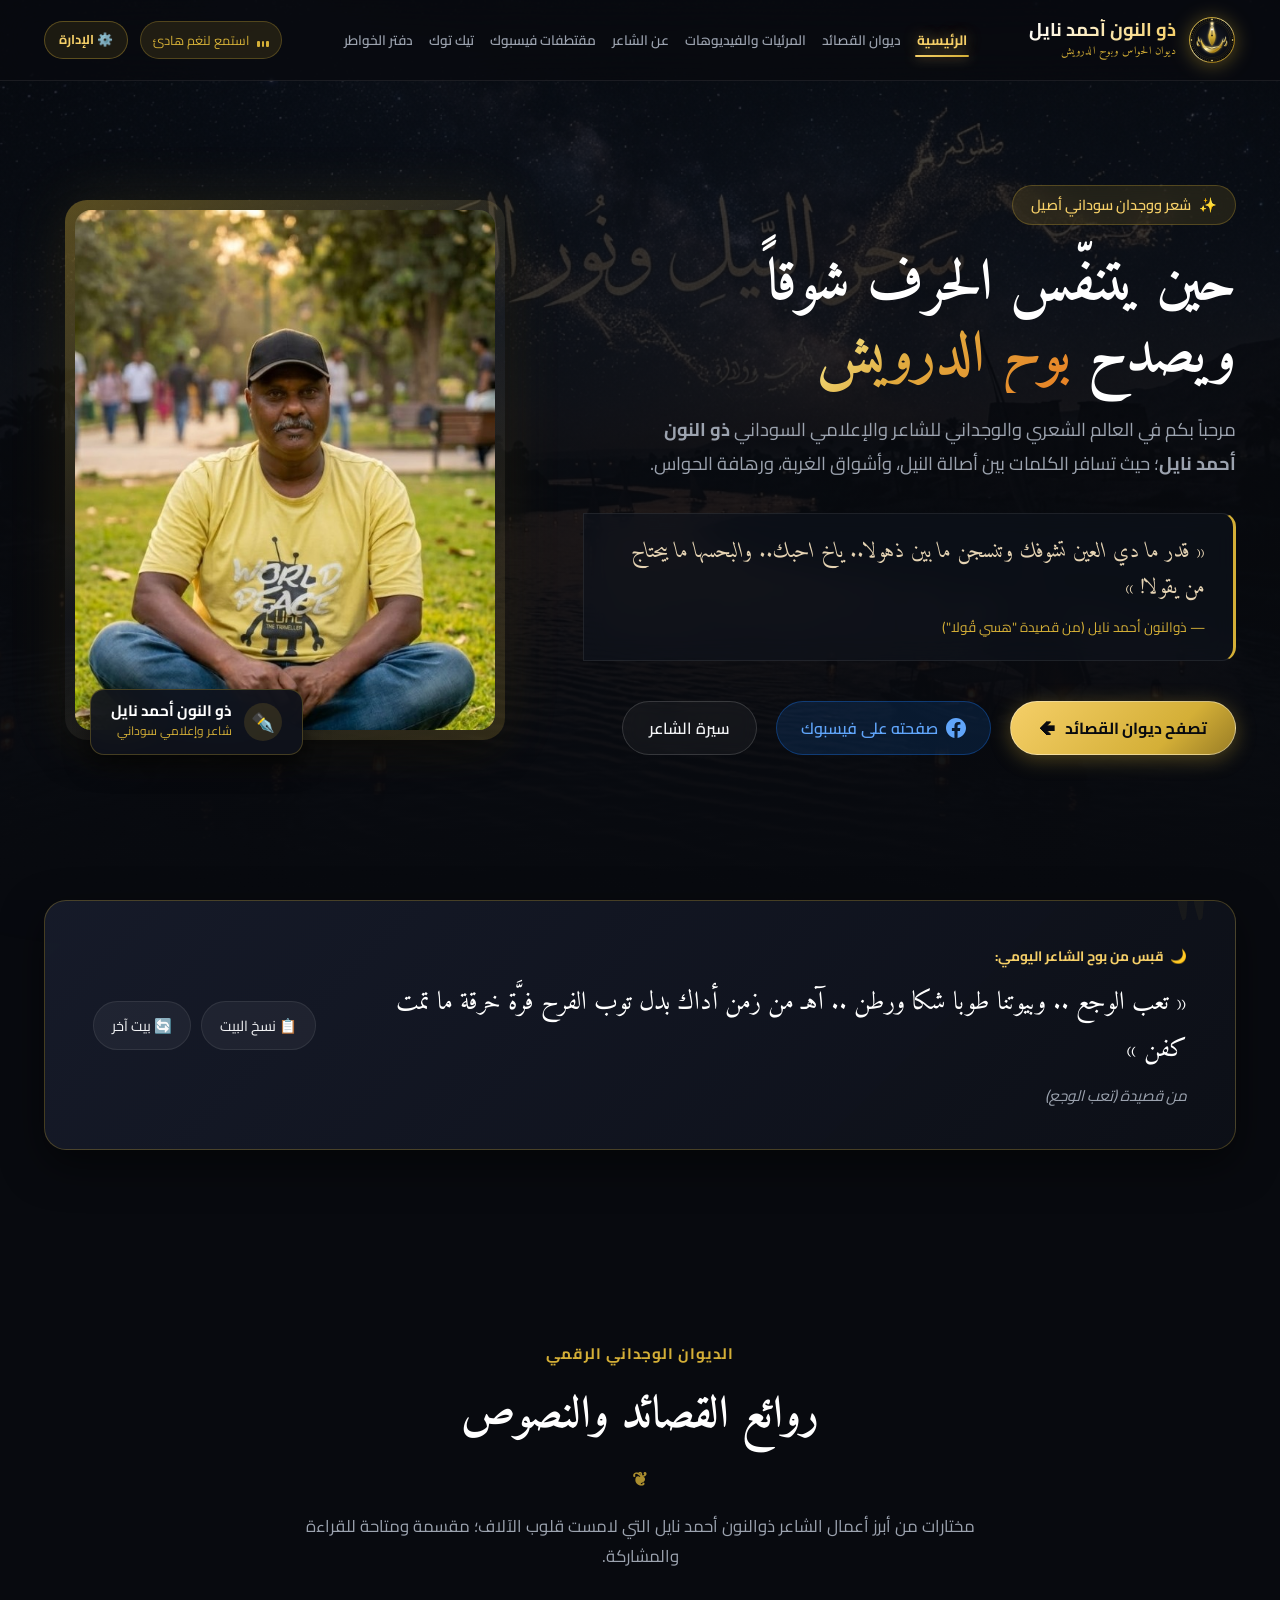
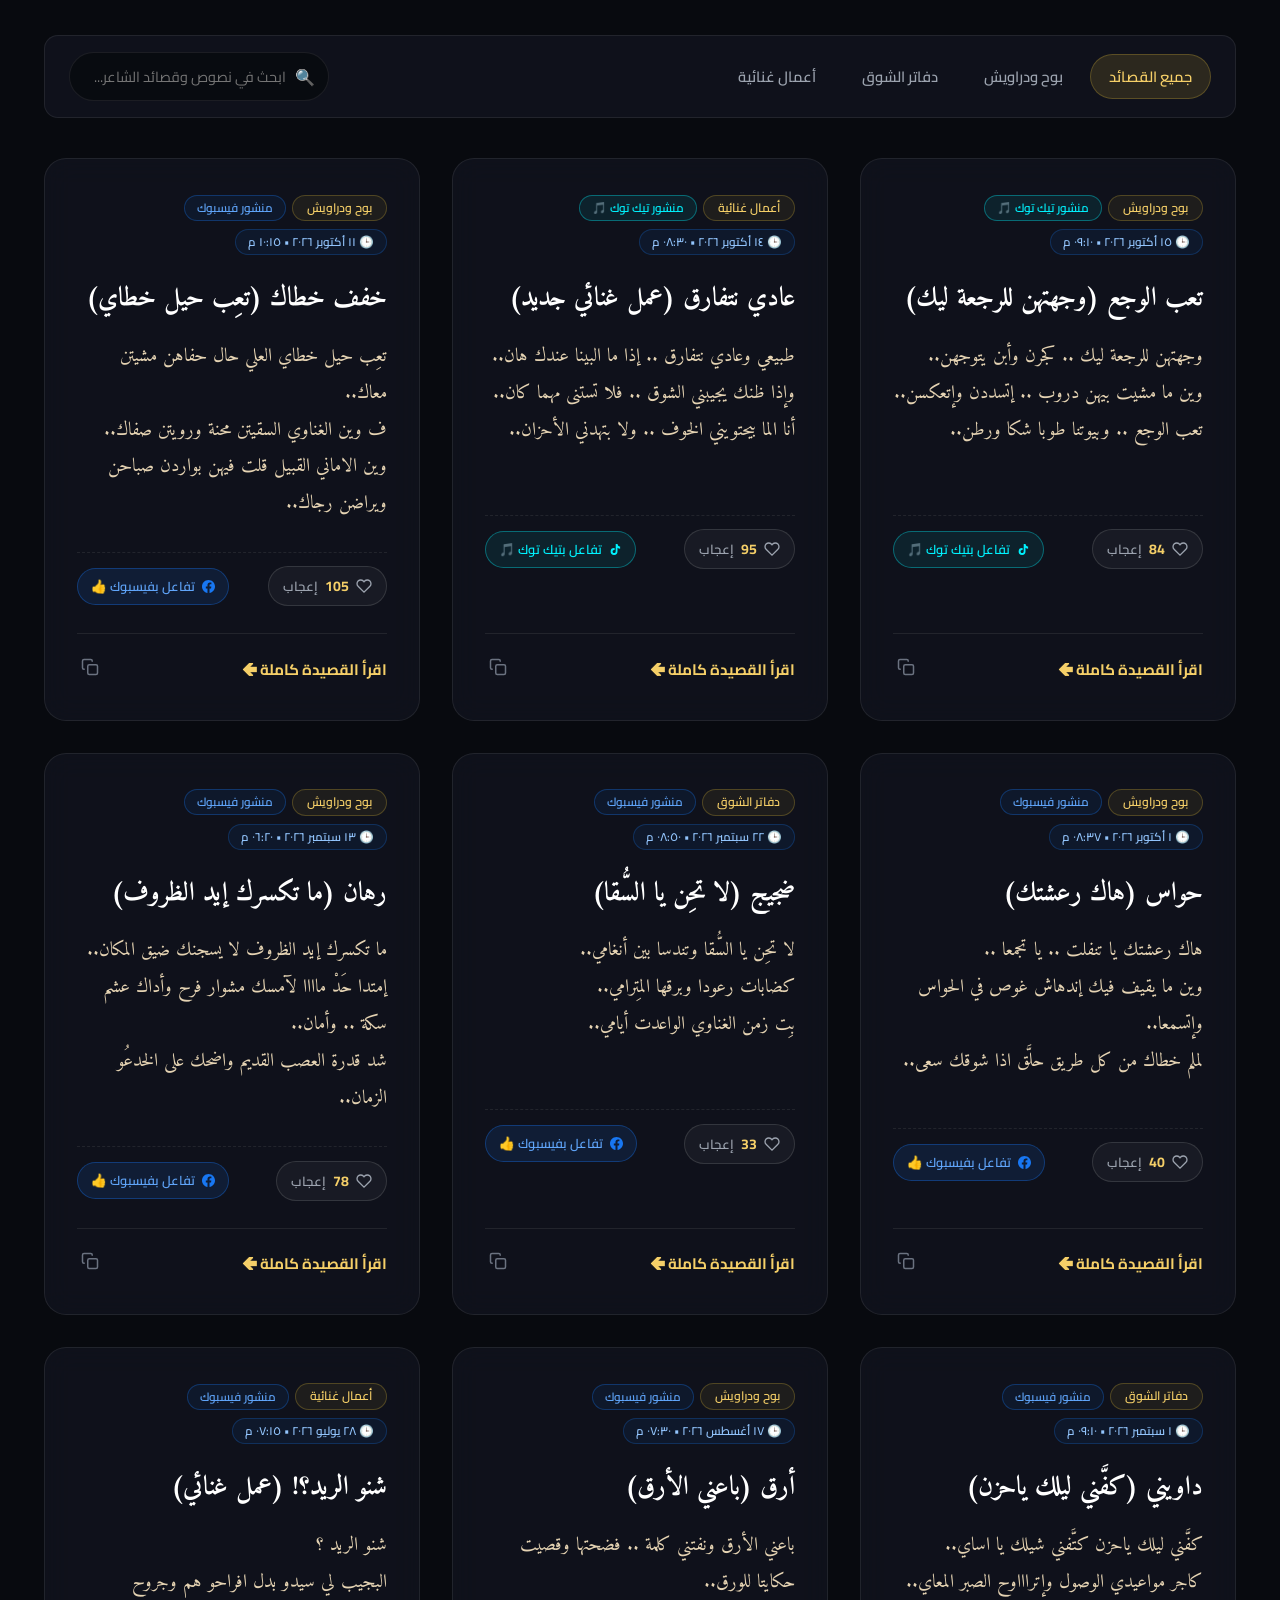
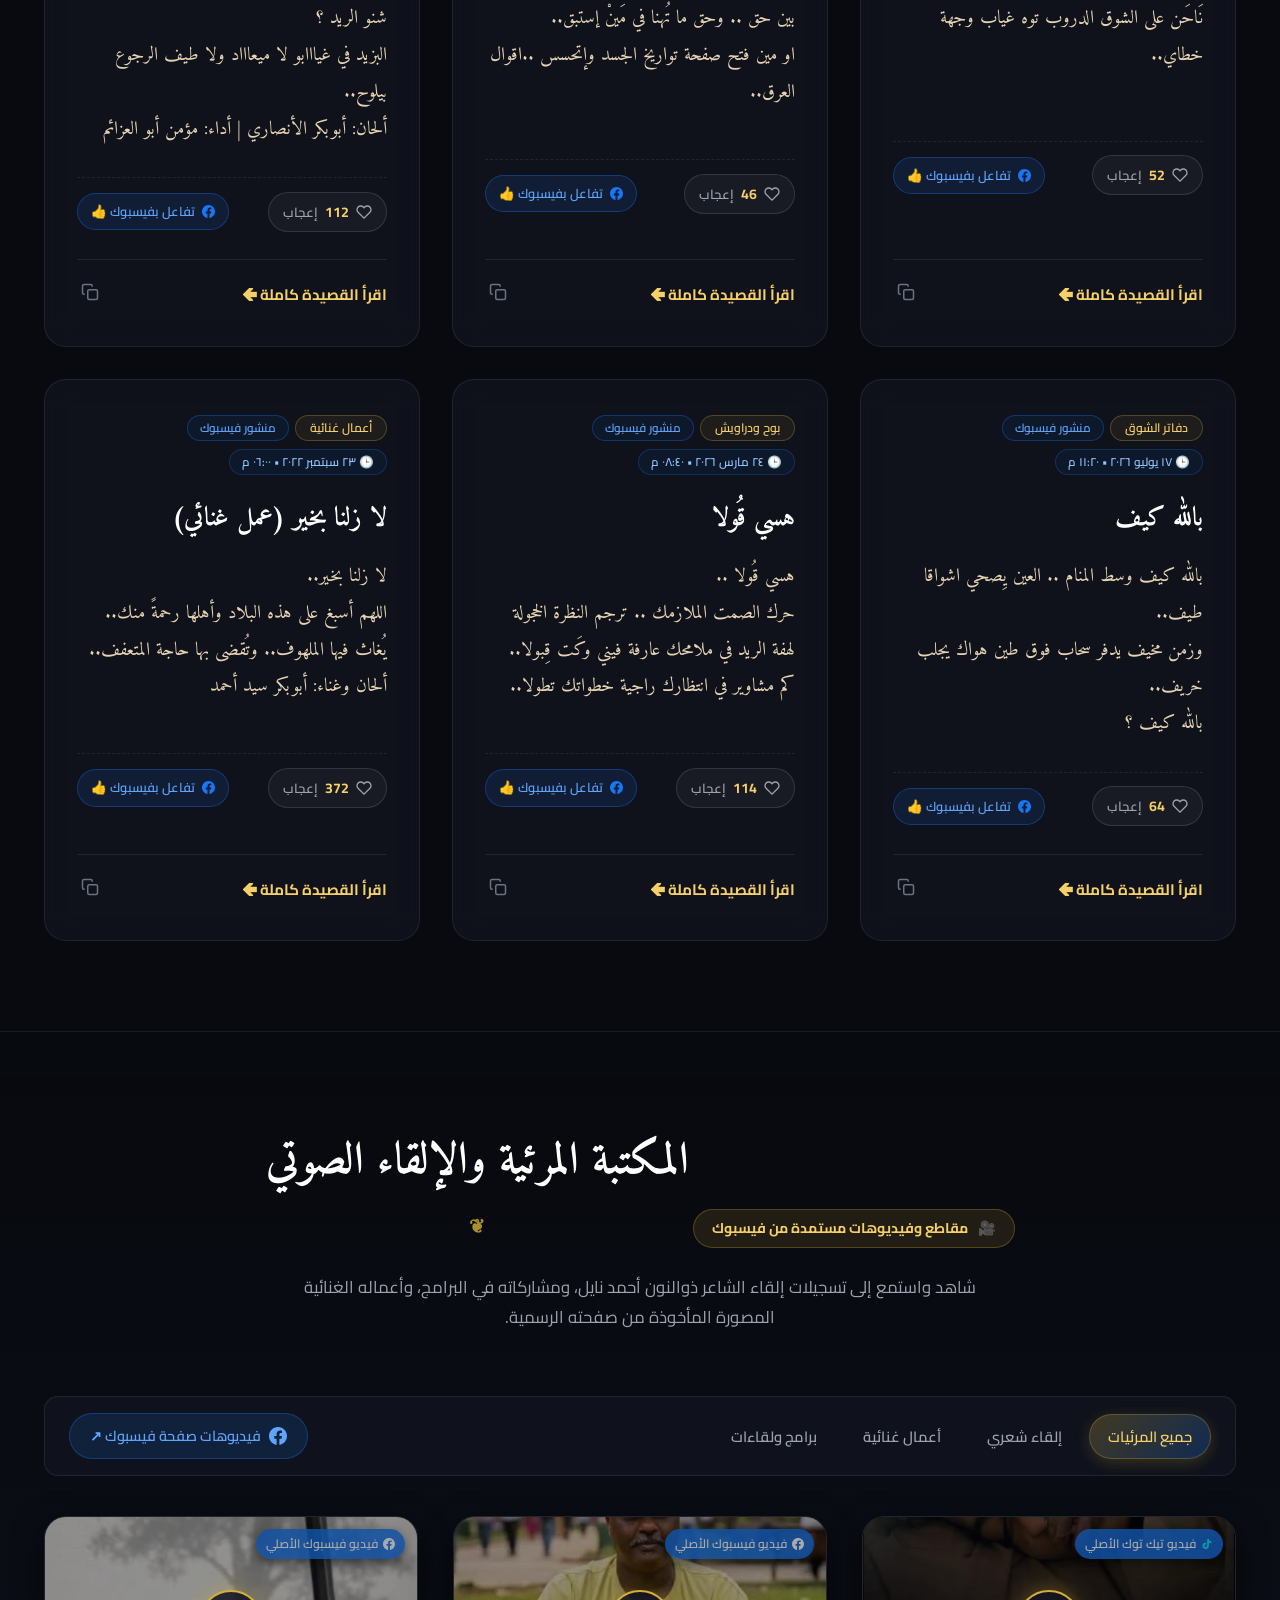
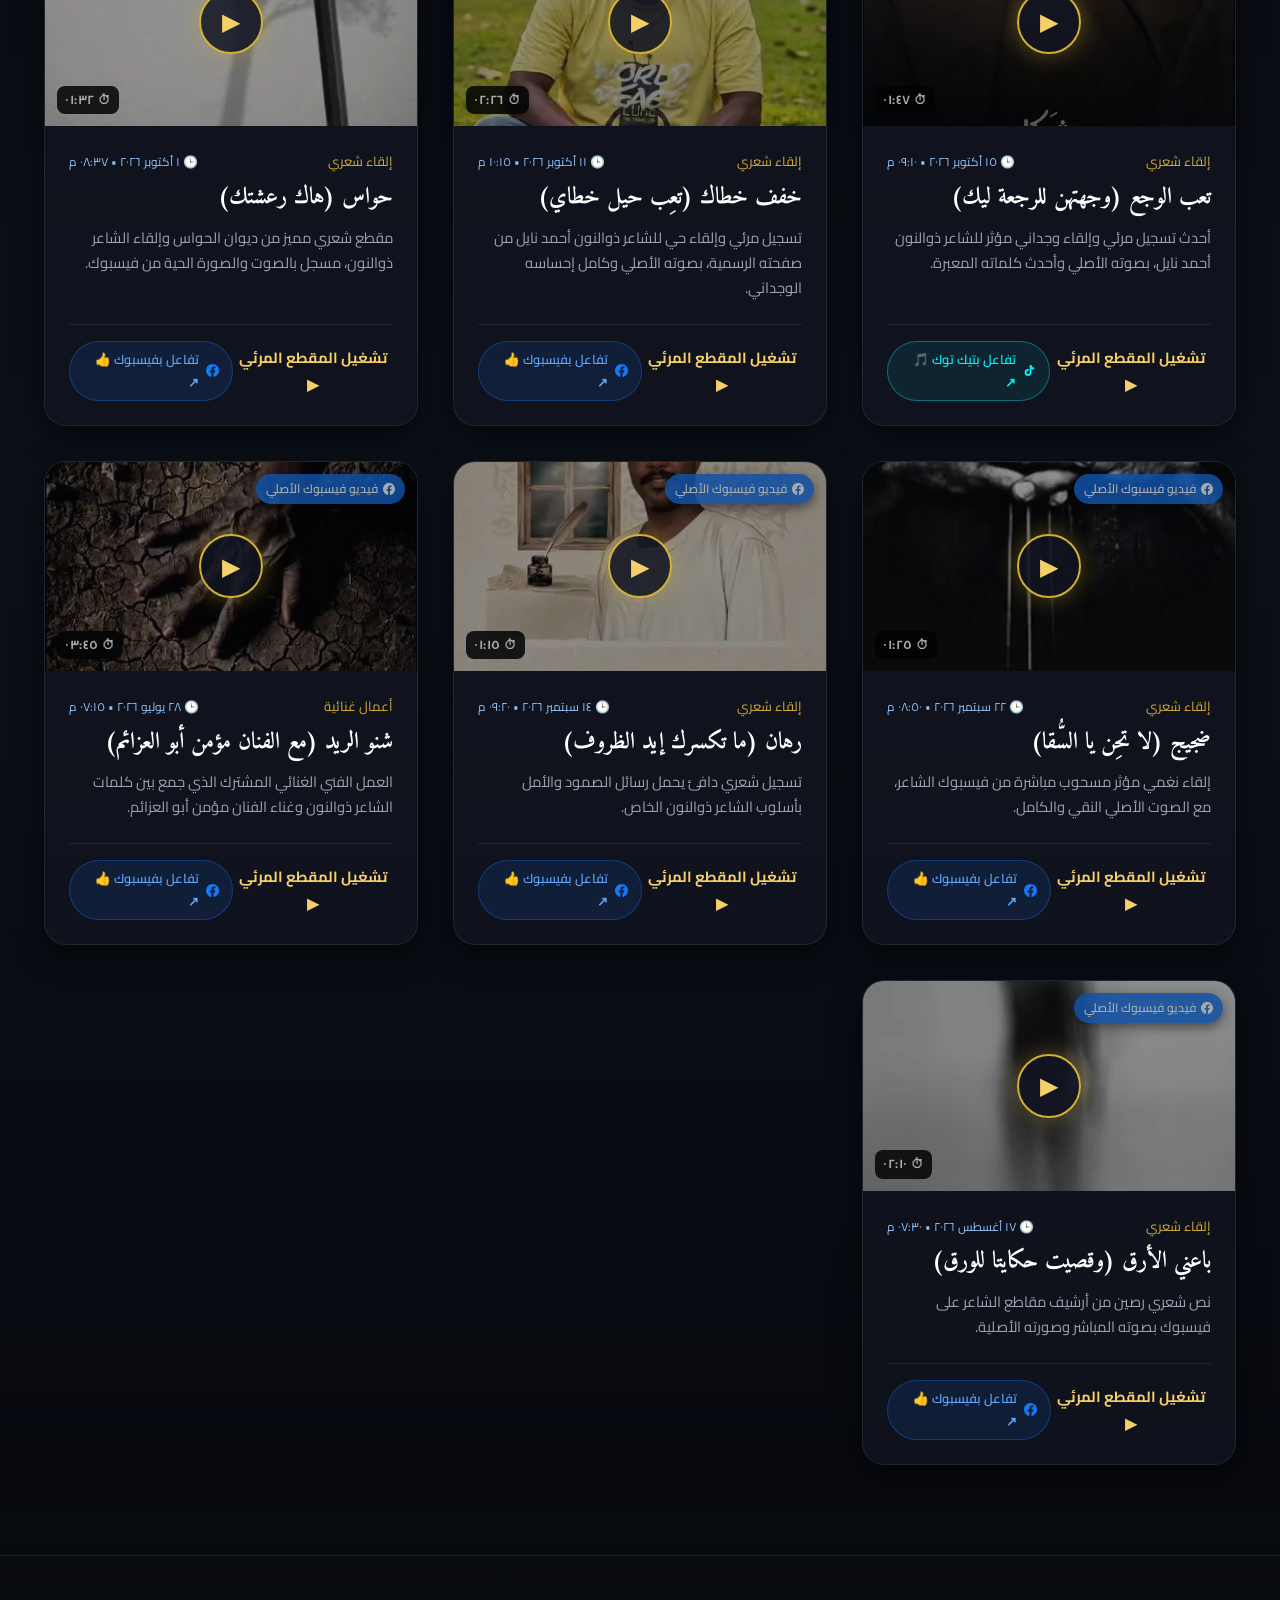
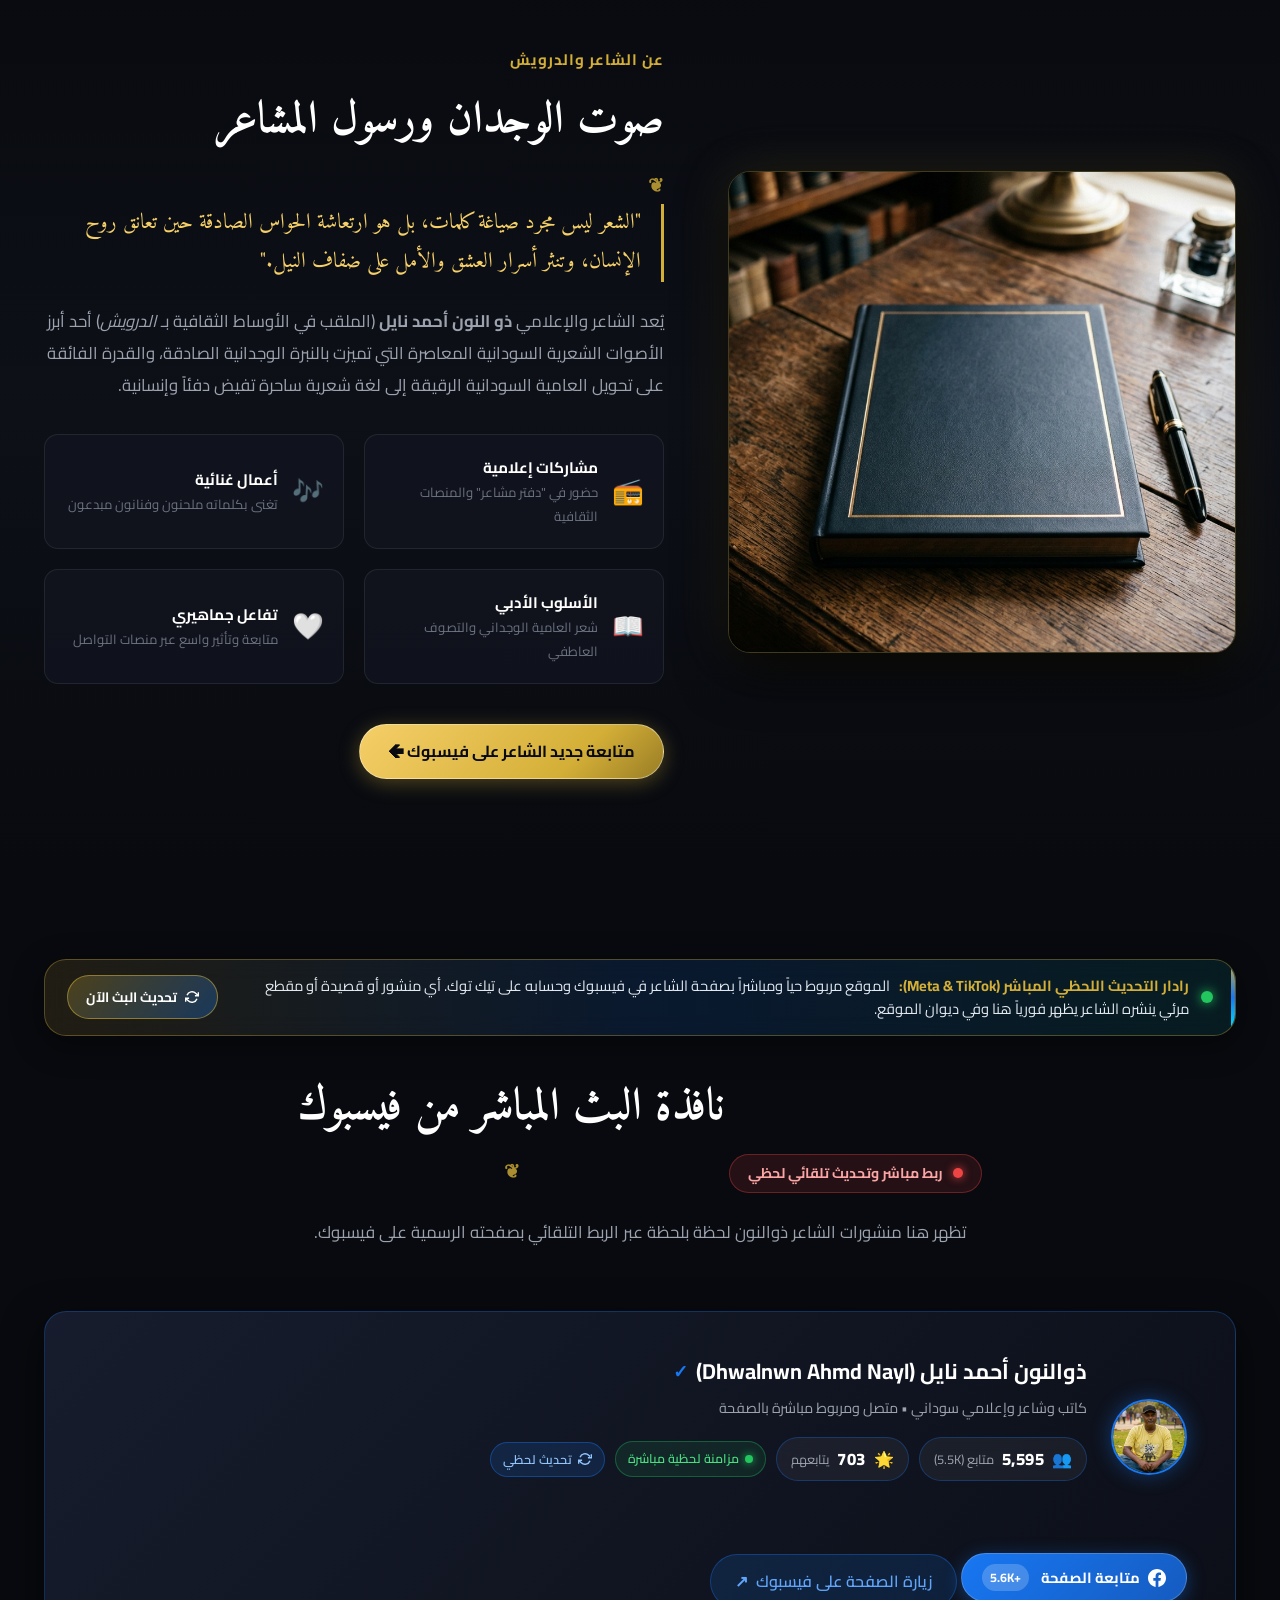
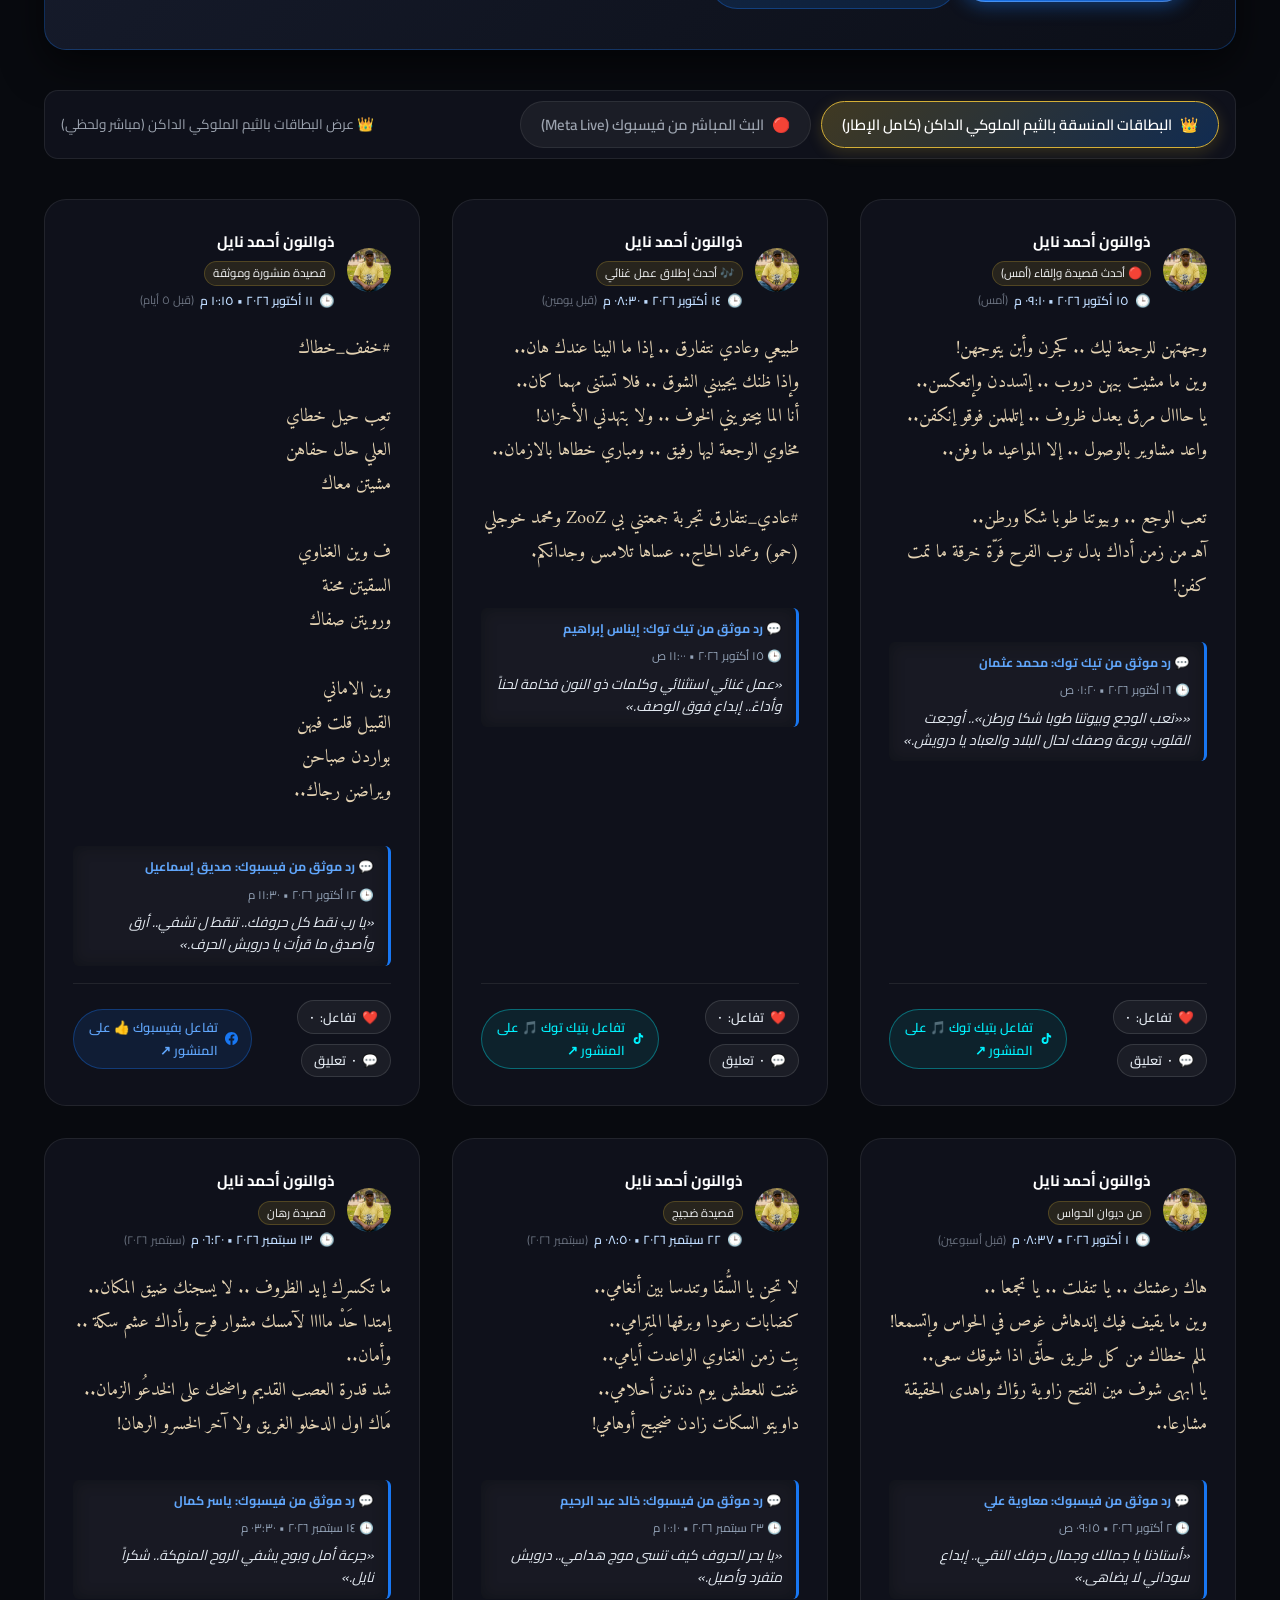
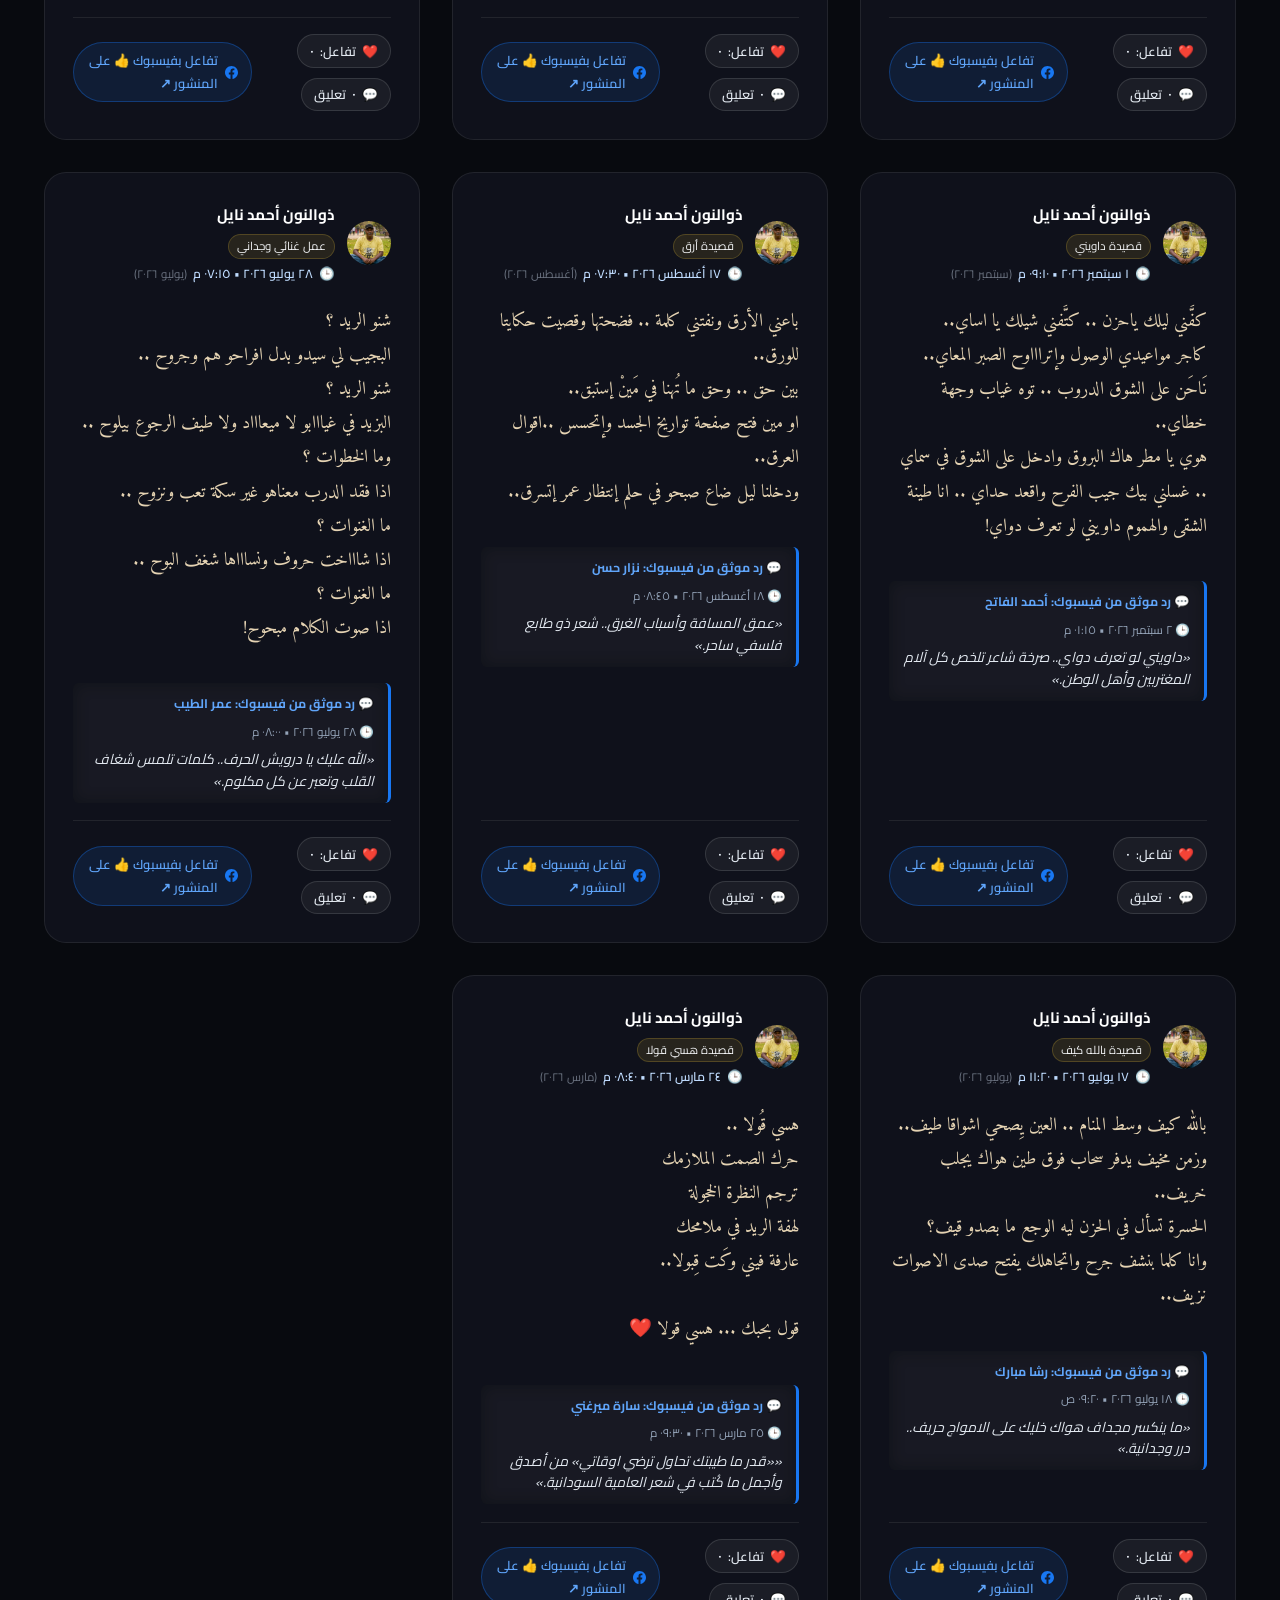
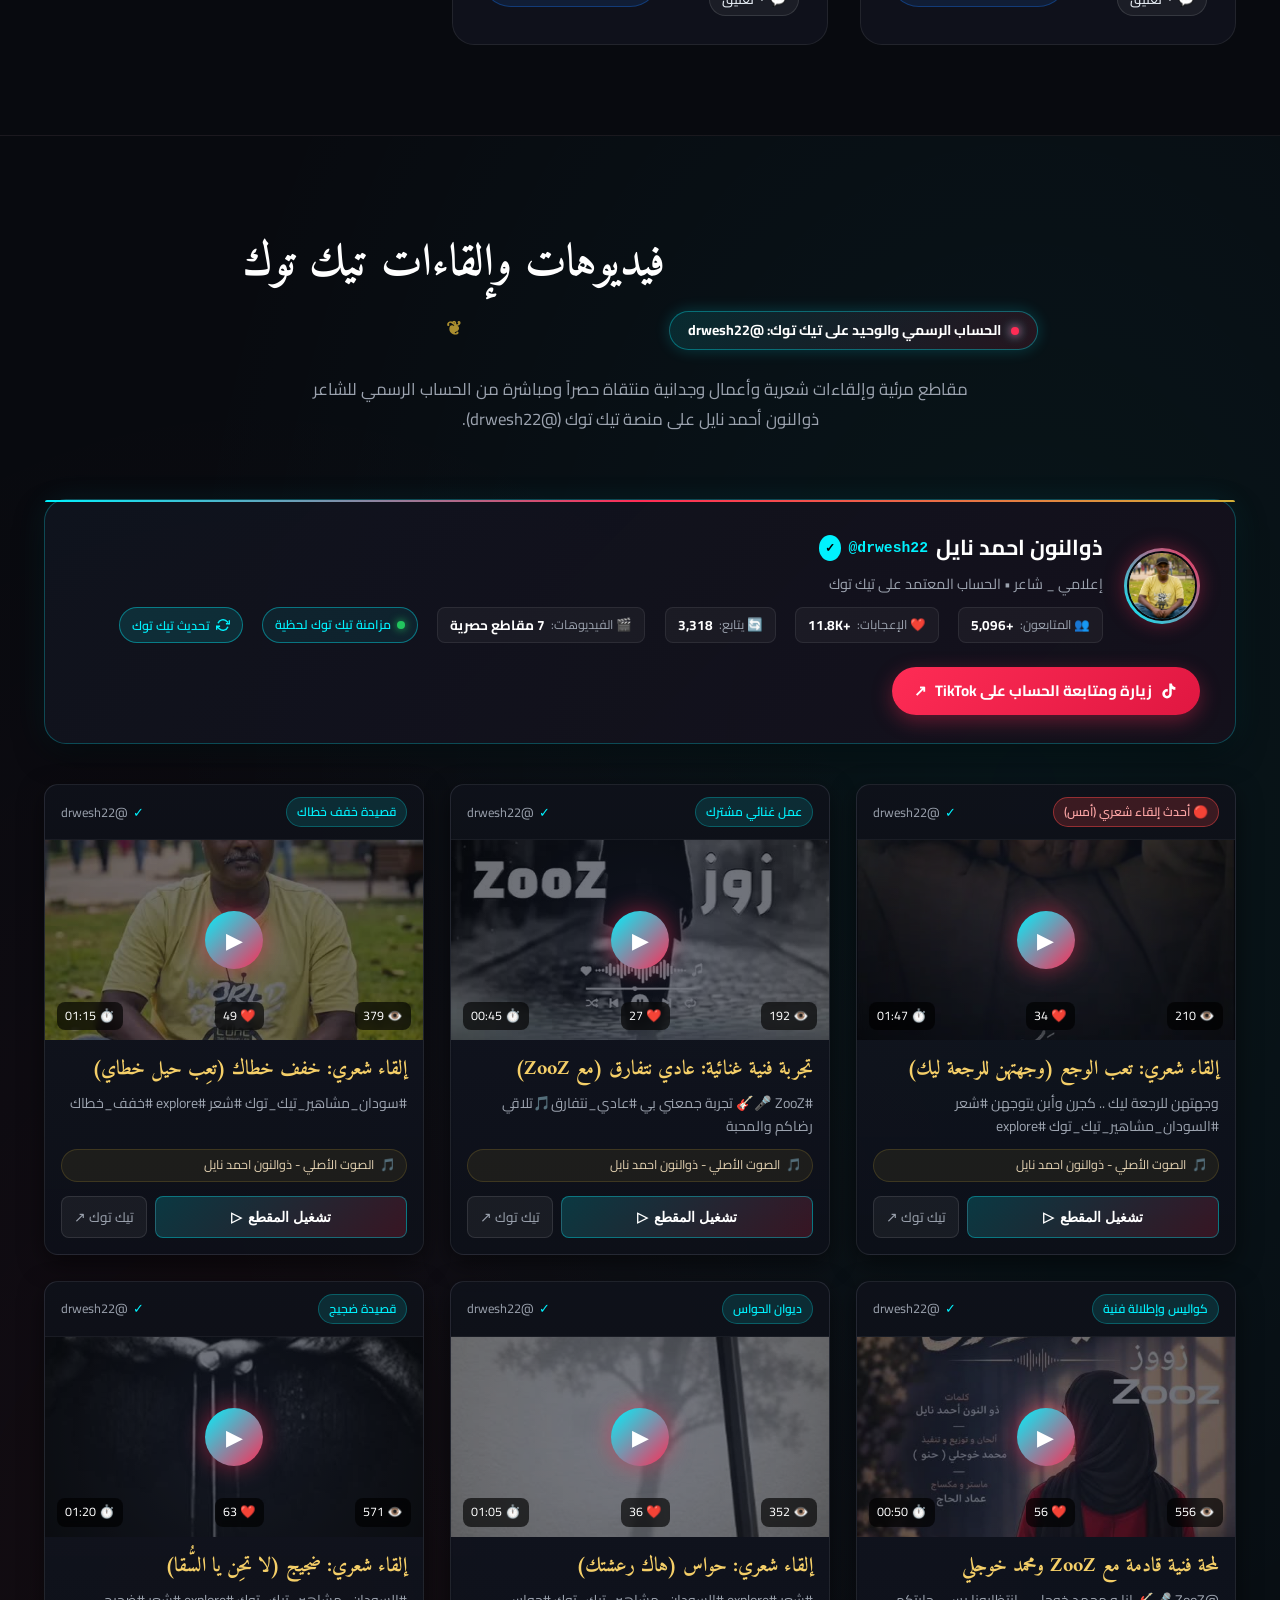
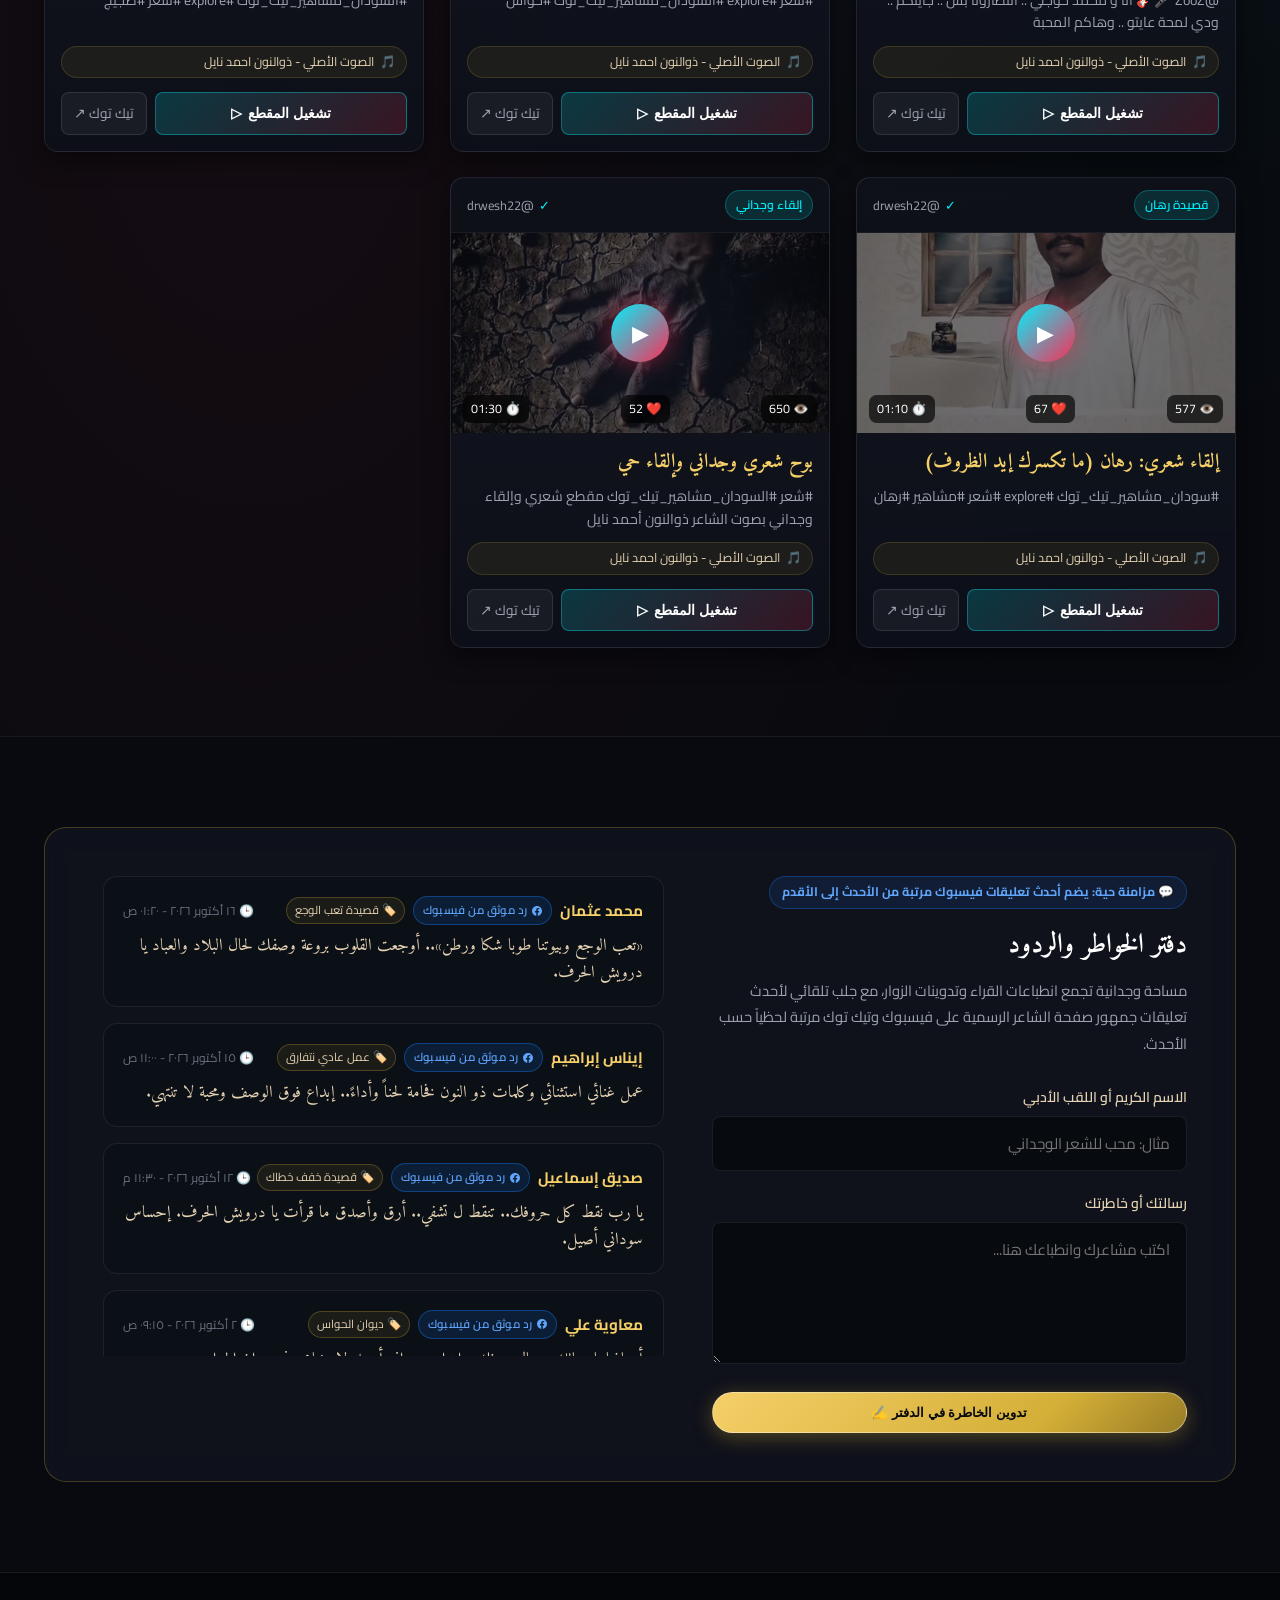
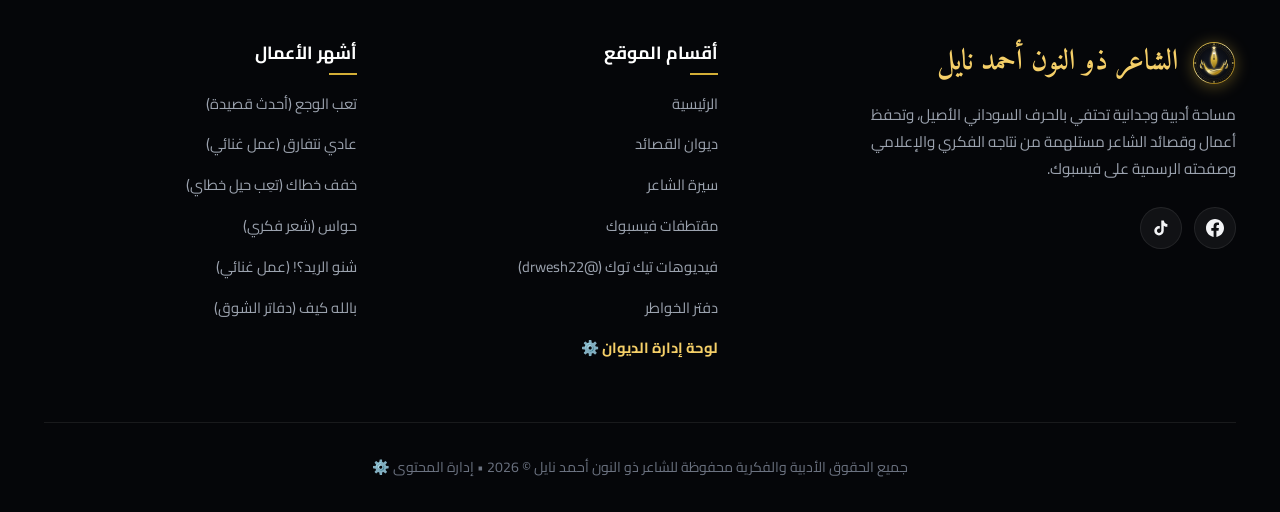
==== index.html @ 540a6304 "fix(navigation): ensure external post links open strictly in new tab without navigating current webs" ====
<!DOCTYPE html>
<html lang="ar" dir="rtl">
<head>
  <meta charset="UTF-8">
  <meta name="viewport" content="width=device-width, initial-scale=1.0">
  <title>الشاعر ذو النون أحمد نايل | الموقع الرسمي والديوان الأدبي</title>
  
  <!-- SEO & Social Meta Tags (WhatsApp, Facebook, Twitter, Telegram) -->
  <meta name="description" content="الموقع الرسمي والديوان الرقمي للشاعر والإعلامي السوداني ذو النون أحمد نايل (الدرويش). استمع واقرأ روائع قصائده ونصوصه الوجدانية: هسي قولا، حواس، شنو الريد، بالله كيف، وخفف خطاك.">
  <meta name="keywords" content="ذو النون أحمد نايل, ذوالنون احمد نايل, شعر سوداني, الشاعر الدرويش, هسي قولا, شنو الريد, حواس, أدب سوداني">
  <meta name="author" content="ذو النون أحمد نايل">
  <link rel="canonical" href="https://ashrafnsali-bit.github.io/za-alnoon/">

  <!-- Open Graph / Facebook & WhatsApp -->
  <meta property="og:type" content="website">
  <meta property="og:url" content="https://ashrafnsali-bit.github.io/za-alnoon/">
  <meta property="og:site_name" content="الشاعر ذو النون أحمد نايل">
  <meta property="og:title" content="الشاعر ذو النون أحمد نايل | ديوان الحواس وبوح الدرويش">
  <meta property="og:description" content="الموقع الرسمي والديوان الرقمي للشاعر والإعلامي السوداني ذو النون أحمد نايل. استمع واقرأ روائع قصائده ونصوصه الوجدانية (هسي قولا، حواس، شنو الريد، وغيرها).">
  <meta property="og:image" content="https://ashrafnsali-bit.github.io/za-alnoon/assets/images/share_poet_new.jpg?v=garden">
  <meta property="og:image:secure_url" content="https://ashrafnsali-bit.github.io/za-alnoon/assets/images/share_poet_new.jpg?v=garden">
  <meta property="og:image:type" content="image/jpeg">
  <meta property="og:image:width" content="600">
  <meta property="og:image:height" content="600">
  <meta property="og:image:alt" content="الشاعر ذو النون أحمد نايل">
  <meta itemprop="image" content="https://ashrafnsali-bit.github.io/za-alnoon/assets/images/share_poet_new.jpg?v=garden">
  <link rel="image_src" href="https://ashrafnsali-bit.github.io/za-alnoon/assets/images/share_poet_new.jpg?v=garden">

  <!-- Twitter Card -->
  <meta name="twitter:card" content="summary_large_image">
  <meta name="twitter:url" content="https://ashrafnsali-bit.github.io/za-alnoon/">
  <meta name="twitter:title" content="الشاعر ذو النون أحمد نايل | ديوان الحواس وبوح الدرويش">
  <meta name="twitter:description" content="الموقع الرسمي والديوان الرقمي للشاعر والإعلامي السوداني ذو النون أحمد نايل. استمع واقرأ روائع قصائده ونصوصه الوجدانية.">
  <meta name="twitter:image" content="https://ashrafnsali-bit.github.io/za-alnoon/assets/images/share_poet_new.jpg?v=garden">
  <meta name="twitter:image:alt" content="الشاعر ذو النون أحمد نايل">
  
  <!-- Anti-Cache Meta Tags for Instant Live Updates -->
  <meta http-equiv="Cache-Control" content="no-cache, no-store, must-revalidate">
  <meta http-equiv="Pragma" content="no-cache">
  <meta http-equiv="Expires" content="0">
  
  <!-- Favicon -->
  <link rel="icon" type="image/svg+xml" href="assets/images/poet_logo.svg">
  
  <!-- Stylesheets (Updated Link Target Tab Fix Version) -->
  <link rel="stylesheet" href="assets/css/style.css?v=20261016_v17_tab_fix">
  
  <!-- JSON-LD Schema -->
  <script type="application/ld+json">
  {
    "@context": "https://schema.org",
    "@type": "Person",
    "name": "ذو النون أحمد نايل",
    "alternateName": ["الدرويش", "ذوالنون أحمد نايل"],
    "jobTitle": "شاعر وإعلامي سوداني",
    "sameAs": [
      "https://www.facebook.com/dhwalnwn.ahmd.nayl/",
      "https://www.tiktok.com/@drwesh22"
    ]
  }
  </script>
</head>
<body>

  <!-- Meta Facebook JS SDK Root & Asynchronous Init -->
  <div id="fb-root"></div>
  <script>
    window.fbAsyncInit = function() {
      if (window.FB) {
        window.FB.init({
          xfbml   : true,
          version : 'v19.0'
        });
        if (typeof initFacebookLikesListener === 'function') {
          initFacebookLikesListener();
        }
      }
    };
  </script>
  <script async defer crossorigin="anonymous" src="https://connect.facebook.net/ar_AR/sdk.js#xfbml=1&version=v19.0"></script>
  <!-- TikTok Official Direct Embed Script -->
  <script async src="https://www.tiktok.com/embed.js"></script>

  <!-- Ambient Canvas Background -->
  <canvas id="ambient-canvas"></canvas>
  <div class="ambient-glow ambient-glow-1"></div>
  <div class="ambient-glow ambient-glow-2"></div>

  <!-- Main Navigation Header -->
  <header class="main-header">
    <div class="container nav-wrap">
      <a href="#hero" class="logo-brand" title="الشاعر ذو النون أحمد نايل">
        <div class="logo-icon-wrap">
          <img src="assets/images/poet_logo.svg" alt="شعار الشاعر ذو النون أحمد نايل" class="brand-logo-img">
        </div>
        <div class="logo-text">
          <h1>ذو النون أحمد نايل</h1>
          <span>ديوان الحواس وبوح الدرويش</span>
        </div>
      </a>

      <nav>
        <ul class="nav-links">
          <li><a href="#hero" class="active">الرئيسية</a></li>
          <li><a href="#poems">ديوان القصائد</a></li>
          <li><a href="#videos">المرئيات والفيديوهات</a></li>
          <li><a href="#about">عن الشاعر</a></li>
          <li><a href="#facebook-feed">مقتطفات فيسبوك</a></li>
          <li><a href="#tiktok-feed">تيك توك</a></li>
          <li><a href="#guestbook">دفتر الخواطر</a></li>
        </ul>
      </nav>

      <div class="header-actions">
        <button id="toggle-ambient-audio" class="btn-ambient-audio" title="تشغيل نغم هادئ يرافق القراءة">
          <div class="sound-wave">
            <span></span>
            <span></span>
            <span></span>
          </div>
          <span class="audio-text">استمع لنغم هادئ</span>
        </button>

        <a href="admin.html" class="btn-admin-header" title="لوحة إدارة وتعديل القصائد">
          <span>⚙️ الإدارة</span>
        </a>

        <button class="mobile-toggle" aria-label="فتح القائمة" aria-expanded="false">
          ☰
        </button>
      </div>
    </div>
  </header>

  <!-- Hero Section -->
  <section id="hero" class="hero-section" style="background-image: url('assets/images/poetic_night_bg.jpg');">
    <div class="hero-overlay"></div>
    <div class="container hero-grid">
      
      <!-- Content Side -->
      <div class="hero-content">
        <div class="badge-poetry">
          <span>✨</span>
          <span>شعر ووجدان سوداني أصيل</span>
        </div>

        <h2 class="hero-title">
          حين يتنفّس الحرف شوقاً <br>
          ويصدح <span class="highlight">بوح الدرويش</span>
        </h2>

        <p class="hero-subtitle">
          مرحباً بكم في العالم الشعري والوجداني للشاعر والإعلامي السوداني <strong>ذو النون أحمد نايل</strong>؛
          حيث تسافر الكلمات بين أصالة النيل، وأشواق الغربة، ورهافة الحواس.
        </p>

        <!-- Quote Box -->
        <div class="hero-quote-box">
          <p class="hero-quote-text">
            « قدر ما دي العين تشوفك وتنسجن ما بين ذهولا.. ياخ احبك.. والبحسها ما بيحتاج من يقولا! »
          </p>
          <span class="hero-quote-author">— ذوالنون أحمد نايل (من قصيدة "هسي قُولا")</span>
        </div>

        <!-- Call to Actions -->
        <div class="hero-cta-group">
          <a href="#poems" class="btn-primary">
            تصفح ديوان القصائد
            <span>🡸</span>
          </a>
          <a href="https://www.facebook.com/dhwalnwn.ahmd.nayl/" target="_blank" rel="noopener noreferrer" class="btn-facebook">
            <svg width="20" height="20" fill="currentColor" viewBox="0 0 24 24"><path d="M24 12.073c0-6.627-5.373-12-12-12s-12 5.373-12 12c0 5.99 4.388 10.954 10.125 11.854v-8.385H7.078v-3.47h3.047V9.43c0-3.007 1.792-4.669 4.533-4.669 1.312 0 2.686.235 2.686.235v2.953H15.83c-1.491 0-1.956.925-1.956 1.874v2.25h3.328l-.532 3.47h-2.796v8.385C19.612 23.027 24 18.062 24 12.073z"/></svg>
            صفحته على فيسبوك
          </a>
          <a href="#about" class="btn-secondary">
            سيرة الشاعر
          </a>
        </div>
      </div>

      <!-- Visual Side (Portrait) -->
      <div class="hero-visual">
        <div class="portrait-frame">
          <img src="assets/images/poet_portrait.jpg" alt="الشاعر ذو النون أحمد نايل">
          <div class="portrait-floating-tag">
            <div class="floating-tag-icon">✒️</div>
            <div class="floating-tag-text">
              <h4>ذو النون أحمد نايل</h4>
              <p>شاعر وإعلامي سوداني</p>
            </div>
          </div>
        </div>
      </div>

    </div>
  </section>

  <!-- Daily Verse Banner (حكمة وبوح اليوم) -->
  <section class="container" style="padding-top: 0; padding-bottom: 20px;">
    <div class="daily-verse-banner">
      <div class="verse-content-wrapper">
        <div class="verse-text-group">
          <div class="verse-header-tag">
            <span>🌙</span>
            <span>قبس من بوح الشاعر اليومي:</span>
          </div>
          <p id="daily-verse-quote">« جاري تحميل النص الشعري... »</p>
          <span id="daily-verse-poem-name">—</span>
        </div>
        <div class="verse-actions">
          <button id="copy-verse-btn" class="icon-btn" title="نسخ البيت">
            📋 نسخ البيت
          </button>
          <button id="next-verse-btn" class="icon-btn" title="بيت آخر">
            🔄 بيت آخر
          </button>
        </div>
      </div>
    </div>
  </section>

  <!-- Poetry Showcase Section -->
  <section id="poems">
    <div class="container">
      <div class="section-head">
        <span class="section-subtitle">الديوان الوجداني الرقمي</span>
        <h2 class="section-title">روائع القصائد والنصوص</h2>
        <p class="section-desc">
          مختارات من أبرز أعمال الشاعر ذوالنون أحمد نايل التي لامست قلوب الآلاف؛ مقسمة ومتاحة للقراءة والمشاركة.
        </p>
      </div>

      <!-- Filters & Search Controls -->
      <div class="poetry-controls">
        <div class="poetry-filter-tabs">
          <button class="tab-btn active" data-filter="all">جميع القصائد</button>
          <button class="tab-btn" data-filter="darwish">بوح ودراويش</button>
          <button class="tab-btn" data-filter="shawq">دفاتر الشوق</button>
          <button class="tab-btn" data-filter="ghina">أعمال غنائية</button>
        </div>

        <div class="poetry-search-box">
          <span class="search-icon">🔍</span>
          <input type="text" id="poem-search" placeholder="ابحث في نصوص وقصائد الشاعر..." aria-label="بحث في القصائد">
        </div>
      </div>

      <!-- Poems Grid Container -->
      <div id="poems-container" class="poems-grid">
        <!-- Rendered by JS -->
      </div>
    </div>
  </section>

  <!-- Video Showcase Section (مرئيات وفيديوهات من فيسبوك) -->
  <section id="videos" class="videos-section">
    <div class="container">
      <div class="section-head">
        <div class="live-pulse-badge" style="background: rgba(212, 175, 55, 0.12); border-color: var(--gold-border); color: var(--gold-glow);">
          <span>🎥</span>
          <span>مقاطع وفيديوهات مستمدة من فيسبوك</span>
        </div>
        <h2 class="section-title">المكتبة المرئية والإلقاء الصوتي</h2>
        <p class="section-desc">
          شاهد واستمع إلى تسجيلات إلقاء الشاعر ذوالنون أحمد نايل، ومشاركاته في البرامج، وأعماله الغنائية المصورة المأخوذة من صفحته الرسمية.
        </p>
      </div>

      <!-- Video Filter Controls -->
      <div class="video-controls">
        <div class="video-filter-tabs">
          <button class="v-tab-btn active" data-vfilter="all">جميع المرئيات</button>
          <button class="v-tab-btn" data-vfilter="recitation">إلقاء شعري</button>
          <button class="v-tab-btn" data-vfilter="musical">أعمال غنائية</button>
          <button class="v-tab-btn" data-vfilter="programs">برامج ولقاءات</button>
        </div>

        <a href="https://www.facebook.com/dhwalnwn.ahmd.nayl/videos" target="_blank" rel="noopener noreferrer" class="btn-facebook" style="padding: 9px 20px; font-size: 0.9rem;">
          <svg width="18" height="18" fill="currentColor" viewBox="0 0 24 24"><path d="M24 12.073c0-6.627-5.373-12-12-12s-12 5.373-12 12c0 5.99 4.388 10.954 10.125 11.854v-8.385H7.078v-3.47h3.047V9.43c0-3.007 1.792-4.669 4.533-4.669 1.312 0 2.686.235 2.686.235v2.953H15.83c-1.491 0-1.956.925-1.956 1.874v2.25h3.328l-.532 3.47h-2.796v8.385C19.612 23.027 24 18.062 24 12.073z"/></svg>
          فيديوهات صفحة فيسبوك ↗
        </a>
      </div>

      <!-- Videos Grid (Pre-rendered for Instant Guaranteed Visibility) -->
      <div id="videos-container" class="videos-grid">
        <!-- Video 0: أحدث مقطع مرئي (أمس) -->
        <article class="video-card" data-vid="vid-0">
          <div class="video-thumb-container" onclick="openVideoPlayer('vid-0')" title="انقر لتشغيل المقطع مباشرة">
            <img src="assets/images/tiktok_latest.jpg" alt="تعب الوجع (وجهتهن للرجعة ليك)" class="video-thumb-img">
            <div class="video-badge-source">
              <svg width="12" height="12" fill="#00f2fe" viewBox="0 0 24 24"><path d="M19.59 6.69a4.83 4.83 0 0 1-3.77-4.25V2h-3.45v13.67a2.89 2.89 0 0 1-5.2 1.74 2.89 2.89 0 0 1 2.31-4.64 2.93 2.93 0 0 1 .88.13V9.4a6.84 6.84 0 0 0-1-.05A6.33 6.33 0 0 0 3 15.68 6.34 6.34 0 0 0 9.35 22a6.33 6.33 0 0 0 6.32-6.32V8.92a8.28 8.28 0 0 0 4.84 1.57v-3.8z"/></svg>
              فيديو تيك توك الأصلي
            </div>
            <div class="video-duration-tag">⏱ ٠١:٤٧</div>
            <div class="video-play-overlay">
              <div class="play-circle-btn">▶</div>
            </div>
          </div>
          <div class="video-card-body">
            <div class="video-card-meta">
              <span>إلقاء شعري</span>
              <span class="video-publish-time" title="تاريخ ووقت النشر على تيك توك">🕒 ١٥ أكتوبر ٢٠٢٦ • ٠٩:١٠ م</span>
            </div>
            <h3 class="video-card-title">تعب الوجع (وجهتهن للرجعة ليك)</h3>
            <p class="video-card-desc">أحدث تسجيل مرئي وإلقاء وجداني مؤثر للشاعر ذوالنون أحمد نايل، بصوته الأصلي وأحدث كلماته المعبرة.</p>
            <div class="video-card-footer">
              <button class="btn-watch-now" onclick="openVideoPlayer('vid-0')">
                تشغيل المقطع المرئي ▶
              </button>
              <a href="https://www.tiktok.com/@drwesh22/video/7696954333388197141" target="_blank" rel="noopener noreferrer" class="btn-tiktok-action" onclick="openFbPostLink('https://www.tiktok.com/@drwesh22/video/7696954333388197141', event)" title="الانتقال المباشر للمنشور والتفاعل على تيك توك">
                <svg width="13" height="13" fill="#00f2fe" viewBox="0 0 24 24"><path d="M19.59 6.69a4.83 4.83 0 0 1-3.77-4.25V2h-3.45v13.67a2.89 2.89 0 0 1-5.2 1.74 2.89 2.89 0 0 1 2.31-4.64 2.93 2.93 0 0 1 .88.13V9.4a6.84 6.84 0 0 0-1-.05A6.33 6.33 0 0 0 3 15.68 6.34 6.34 0 0 0 9.35 22a6.33 6.33 0 0 0 6.32-6.32V8.92a8.28 8.28 0 0 0 4.84 1.57v-3.8z"/></svg>
                <span>تفاعل بتيك توك 🎵 ↗</span>
              </a>
            </div>
          </div>
        </article>

        <!-- Video 1 -->
        <article class="video-card" data-vid="vid-1">
          <div class="video-thumb-container" onclick="openVideoPlayer('vid-1')" title="انقر لتشغيل المقطع مباشرة">
            <img src="assets/images/thumb_v1.jpg" alt="خفف خطاك (تعِب حيل خطاي)" class="video-thumb-img">
            <div class="video-badge-source">
              <svg width="12" height="12" fill="currentColor" viewBox="0 0 24 24"><path d="M24 12.073c0-6.627-5.373-12-12-12s-12 5.373-12 12c0 5.99 4.388 10.954 10.125 11.854v-8.385H7.078v-3.47h3.047V9.43c0-3.007 1.792-4.669 4.533-4.669 1.312 0 2.686.235 2.686.235v2.953H15.83c-1.491 0-1.956.925-1.956 1.874v2.25h3.328l-.532 3.47h-2.796v8.385C19.612 23.027 24 18.062 24 12.073z"/></svg>
              فيديو فيسبوك الأصلي
            </div>
            <div class="video-duration-tag">⏱ ٠٢:٢٦</div>
            <div class="video-play-overlay">
              <div class="play-circle-btn">▶</div>
            </div>
          </div>
          <div class="video-card-body">
            <div class="video-card-meta">
              <span>إلقاء شعري</span>
              <span class="video-publish-time" title="تاريخ ووقت النشر على فيسبوك">🕒 ١١ أكتوبر ٢٠٢٦ • ١٠:١٥ م</span>
            </div>
            <h3 class="video-card-title">خفف خطاك (تعِب حيل خطاي)</h3>
            <p class="video-card-desc">تسجيل مرئي وإلقاء حي للشاعر ذوالنون أحمد نايل من صفحته الرسمية، بصوته الأصلي وكامل إحساسه الوجداني.</p>
            <div class="video-card-footer">
              <button class="btn-watch-now" onclick="openVideoPlayer('vid-1')">
                تشغيل المقطع المرئي ▶
              </button>
              <a href="https://www.facebook.com/dhwalnwn.ahmd.nayl/videos/1750358119379369/" target="_blank" rel="noopener noreferrer" class="btn-fb-like-action" onclick="openFbPostLink('https://www.facebook.com/dhwalnwn.ahmd.nayl/videos/1750358119379369/', event)" title="الانتقال للمنشور والتفاعل على فيسبوك">
                <svg width="13" height="13" fill="#1877f2" viewBox="0 0 24 24"><path d="M24 12.073c0-6.627-5.373-12-12-12s-12 5.373-12 12c0 5.99 4.388 10.954 10.125 11.854v-8.385H7.078v-3.47h3.047V9.43c0-3.007 1.792-4.669 4.533-4.669 1.312 0 2.686.235 2.686.235v2.953H15.83c-1.491 0-1.956.925-1.956 1.874v2.25h3.328l-.532 3.47h-2.796v8.385C19.612 23.027 24 18.062 24 12.073z"/></svg>
                <span>تفاعل بفيسبوك 👍 ↗</span>
              </a>
            </div>
          </div>
        </article>

        <!-- Video 2 -->
        <article class="video-card" data-vid="vid-2">
          <div class="video-thumb-container" onclick="openVideoPlayer('vid-2')" title="انقر لتشغيل المقطع مباشرة">
            <img src="assets/images/thumb_v2.jpg" alt="حواس (هاك رعشتك)" class="video-thumb-img">
            <div class="video-badge-source">
              <svg width="12" height="12" fill="currentColor" viewBox="0 0 24 24"><path d="M24 12.073c0-6.627-5.373-12-12-12s-12 5.373-12 12c0 5.99 4.388 10.954 10.125 11.854v-8.385H7.078v-3.47h3.047V9.43c0-3.007 1.792-4.669 4.533-4.669 1.312 0 2.686.235 2.686.235v2.953H15.83c-1.491 0-1.956.925-1.956 1.874v2.25h3.328l-.532 3.47h-2.796v8.385C19.612 23.027 24 18.062 24 12.073z"/></svg>
              فيديو فيسبوك الأصلي
            </div>
            <div class="video-duration-tag">⏱ ٠١:٣٢</div>
            <div class="video-play-overlay">
              <div class="play-circle-btn">▶</div>
            </div>
          </div>
          <div class="video-card-body">
            <div class="video-card-meta">
              <span>إلقاء شعري</span>
              <span class="video-publish-time" title="تاريخ ووقت النشر على فيسبوك">🕒 ١ أكتوبر ٢٠٢٦ • ٠٨:٣٧ م</span>
            </div>
            <h3 class="video-card-title">حواس (هاك رعشتك)</h3>
            <p class="video-card-desc">مقطع شعري مميز من ديوان الحواس وإلقاء الشاعر ذوالنون، مسجل بالصوت والصورة الحية من فيسبوك.</p>
            <div class="video-card-footer">
              <button class="btn-watch-now" onclick="openVideoPlayer('vid-2')">
                تشغيل المقطع المرئي ▶
              </button>
              <a href="https://www.facebook.com/dhwalnwn.ahmd.nayl/videos/1068284412492430/" target="_blank" rel="noopener noreferrer" class="btn-fb-like-action" onclick="openFbPostLink('https://www.facebook.com/dhwalnwn.ahmd.nayl/videos/1068284412492430/', event)" title="الانتقال للمنشور والتفاعل على فيسبوك">
                <svg width="13" height="13" fill="#1877f2" viewBox="0 0 24 24"><path d="M24 12.073c0-6.627-5.373-12-12-12s-12 5.373-12 12c0 5.99 4.388 10.954 10.125 11.854v-8.385H7.078v-3.47h3.047V9.43c0-3.007 1.792-4.669 4.533-4.669 1.312 0 2.686.235 2.686.235v2.953H15.83c-1.491 0-1.956.925-1.956 1.874v2.25h3.328l-.532 3.47h-2.796v8.385C19.612 23.027 24 18.062 24 12.073z"/></svg>
                <span>تفاعل بفيسبوك 👍 ↗</span>
              </a>
            </div>
          </div>
        </article>

        <!-- Video 3 -->
        <article class="video-card" data-vid="vid-3">
          <div class="video-thumb-container" onclick="openVideoPlayer('vid-3')" title="انقر لتشغيل المقطع مباشرة">
            <img src="assets/images/thumb_v3.jpg" alt="ضجيج (لا تحِن يا السُّقا)" class="video-thumb-img">
            <div class="video-badge-source">
              <svg width="12" height="12" fill="currentColor" viewBox="0 0 24 24"><path d="M24 12.073c0-6.627-5.373-12-12-12s-12 5.373-12 12c0 5.99 4.388 10.954 10.125 11.854v-8.385H7.078v-3.47h3.047V9.43c0-3.007 1.792-4.669 4.533-4.669 1.312 0 2.686.235 2.686.235v2.953H15.83c-1.491 0-1.956.925-1.956 1.874v2.25h3.328l-.532 3.47h-2.796v8.385C19.612 23.027 24 18.062 24 12.073z"/></svg>
              فيديو فيسبوك الأصلي
            </div>
            <div class="video-duration-tag">⏱ ٠١:٢٥</div>
            <div class="video-play-overlay">
              <div class="play-circle-btn">▶</div>
            </div>
          </div>
          <div class="video-card-body">
            <div class="video-card-meta">
              <span>إلقاء شعري</span>
              <span class="video-publish-time" title="تاريخ ووقت النشر على فيسبوك">🕒 ٢٢ سبتمبر ٢٠٢٦ • ٠٨:٥٠ م</span>
            </div>
            <h3 class="video-card-title">ضجيج (لا تحِن يا السُّقا)</h3>
            <p class="video-card-desc">إلقاء نغمي مؤثر مسحوب مباشرة من فيسبوك الشاعر، مع الصوت الأصلي النقي والكامل.</p>
            <div class="video-card-footer">
              <button class="btn-watch-now" onclick="openVideoPlayer('vid-3')">
                تشغيل المقطع المرئي ▶
              </button>
              <a href="https://www.facebook.com/dhwalnwn.ahmd.nayl/videos/1539458277866715/" target="_blank" rel="noopener noreferrer" class="btn-fb-like-action" onclick="openFbPostLink('https://www.facebook.com/dhwalnwn.ahmd.nayl/videos/1539458277866715/', event)" title="الانتقال للمنشور والتفاعل على فيسبوك">
                <svg width="13" height="13" fill="#1877f2" viewBox="0 0 24 24"><path d="M24 12.073c0-6.627-5.373-12-12-12s-12 5.373-12 12c0 5.99 4.388 10.954 10.125 11.854v-8.385H7.078v-3.47h3.047V9.43c0-3.007 1.792-4.669 4.533-4.669 1.312 0 2.686.235 2.686.235v2.953H15.83c-1.491 0-1.956.925-1.956 1.874v2.25h3.328l-.532 3.47h-2.796v8.385C19.612 23.027 24 18.062 24 12.073z"/></svg>
                <span>تفاعل بفيسبوك 👍 ↗</span>
              </a>
            </div>
          </div>
        </article>

        <!-- Video 4 -->
        <article class="video-card" data-vid="vid-4">
          <div class="video-thumb-container" onclick="openVideoPlayer('vid-4')" title="انقر لتشغيل المقطع مباشرة">
            <img src="assets/images/thumb_v4.jpg" alt="رهان (ما تكسرك إيد الظروف)" class="video-thumb-img">
            <div class="video-badge-source">
              <svg width="12" height="12" fill="currentColor" viewBox="0 0 24 24"><path d="M24 12.073c0-6.627-5.373-12-12-12s-12 5.373-12 12c0 5.99 4.388 10.954 10.125 11.854v-8.385H7.078v-3.47h3.047V9.43c0-3.007 1.792-4.669 4.533-4.669 1.312 0 2.686.235 2.686.235v2.953H15.83c-1.491 0-1.956.925-1.956 1.874v2.25h3.328l-.532 3.47h-2.796v8.385C19.612 23.027 24 18.062 24 12.073z"/></svg>
              فيديو فيسبوك الأصلي
            </div>
            <div class="video-duration-tag">⏱ ٠١:١٥</div>
            <div class="video-play-overlay">
              <div class="play-circle-btn">▶</div>
            </div>
          </div>
          <div class="video-card-body">
            <div class="video-card-meta">
              <span>إلقاء شعري</span>
              <span class="video-publish-time" title="تاريخ ووقت النشر على فيسبوك">🕒 ١٤ سبتمبر ٢٠٢٦ • ٠٩:٢٠ م</span>
            </div>
            <h3 class="video-card-title">رهان (ما تكسرك إيد الظروف)</h3>
            <p class="video-card-desc">تسجيل شعري دافئ يحمل رسائل الصمود والأمل بأسلوب الشاعر ذوالنون الخاص.</p>
            <div class="video-card-footer">
              <button class="btn-watch-now" onclick="openVideoPlayer('vid-4')">
                تشغيل المقطع المرئي ▶
              </button>
              <a href="https://www.facebook.com/dhwalnwn.ahmd.nayl/videos/2926968804333646/" target="_blank" rel="noopener noreferrer" class="btn-fb-like-action" onclick="openFbPostLink('https://www.facebook.com/dhwalnwn.ahmd.nayl/videos/2926968804333646/', event)" title="الانتقال للمنشور والتفاعل على فيسبوك">
                <svg width="13" height="13" fill="#1877f2" viewBox="0 0 24 24"><path d="M24 12.073c0-6.627-5.373-12-12-12s-12 5.373-12 12c0 5.99 4.388 10.954 10.125 11.854v-8.385H7.078v-3.47h3.047V9.43c0-3.007 1.792-4.669 4.533-4.669 1.312 0 2.686.235 2.686.235v2.953H15.83c-1.491 0-1.956.925-1.956 1.874v2.25h3.328l-.532 3.47h-2.796v8.385C19.612 23.027 24 18.062 24 12.073z"/></svg>
                <span>تفاعل بفيسبوك 👍 ↗</span>
              </a>
            </div>
          </div>
        </article>

        <!-- Video 5 -->
        <article class="video-card" data-vid="vid-5">
          <div class="video-thumb-container" onclick="openVideoPlayer('vid-5')" title="انقر لتشغيل المقطع مباشرة">
            <img src="assets/images/thumb_v5.jpg" alt="شنو الريد (مع الفنان مؤمن أبو العزائم)" class="video-thumb-img">
            <div class="video-badge-source">
              <svg width="12" height="12" fill="currentColor" viewBox="0 0 24 24"><path d="M24 12.073c0-6.627-5.373-12-12-12s-12 5.373-12 12c0 5.99 4.388 10.954 10.125 11.854v-8.385H7.078v-3.47h3.047V9.43c0-3.007 1.792-4.669 4.533-4.669 1.312 0 2.686.235 2.686.235v2.953H15.83c-1.491 0-1.956.925-1.956 1.874v2.25h3.328l-.532 3.47h-2.796v8.385C19.612 23.027 24 18.062 24 12.073z"/></svg>
              فيديو فيسبوك الأصلي
            </div>
            <div class="video-duration-tag">⏱ ٠٣:٤٥</div>
            <div class="video-play-overlay">
              <div class="play-circle-btn">▶</div>
            </div>
          </div>
          <div class="video-card-body">
            <div class="video-card-meta">
              <span>أعمال غنائية</span>
              <span class="video-publish-time" title="تاريخ ووقت النشر على فيسبوك">🕒 ٢٨ يوليو ٢٠٢٦ • ٠٧:١٥ م</span>
            </div>
            <h3 class="video-card-title">شنو الريد (مع الفنان مؤمن أبو العزائم)</h3>
            <p class="video-card-desc">العمل الفني الغنائي المشترك الذي جمع بين كلمات الشاعر ذوالنون وغناء الفنان مؤمن أبو العزائم.</p>
            <div class="video-card-footer">
              <button class="btn-watch-now" onclick="openVideoPlayer('vid-5')">
                تشغيل المقطع المرئي ▶
              </button>
              <a href="https://www.facebook.com/momen.azaem/videos/37653307437649358/" target="_blank" rel="noopener noreferrer" class="btn-fb-like-action" onclick="openFbPostLink('https://www.facebook.com/momen.azaem/videos/37653307437649358/', event)" title="الانتقال للمنشور والتفاعل على فيسبوك">
                <svg width="13" height="13" fill="#1877f2" viewBox="0 0 24 24"><path d="M24 12.073c0-6.627-5.373-12-12-12s-12 5.373-12 12c0 5.99 4.388 10.954 10.125 11.854v-8.385H7.078v-3.47h3.047V9.43c0-3.007 1.792-4.669 4.533-4.669 1.312 0 2.686.235 2.686.235v2.953H15.83c-1.491 0-1.956.925-1.956 1.874v2.25h3.328l-.532 3.47h-2.796v8.385C19.612 23.027 24 18.062 24 12.073z"/></svg>
                <span>تفاعل بفيسبوك 👍 ↗</span>
              </a>
            </div>
          </div>
        </article>

        <!-- Video 6 -->
        <article class="video-card" data-vid="vid-6">
          <div class="video-thumb-container" onclick="openVideoPlayer('vid-6')" title="انقر لتشغيل المقطع مباشرة">
            <img src="assets/images/thumb_v6.jpg" alt="باعني الأرق (وقصيت حكايتا للورق)" class="video-thumb-img">
            <div class="video-badge-source">
              <svg width="12" height="12" fill="currentColor" viewBox="0 0 24 24"><path d="M24 12.073c0-6.627-5.373-12-12-12s-12 5.373-12 12c0 5.99 4.388 10.954 10.125 11.854v-8.385H7.078v-3.47h3.047V9.43c0-3.007 1.792-4.669 4.533-4.669 1.312 0 2.686.235 2.686.235v2.953H15.83c-1.491 0-1.956.925-1.956 1.874v2.25h3.328l-.532 3.47h-2.796v8.385C19.612 23.027 24 18.062 24 12.073z"/></svg>
              فيديو فيسبوك الأصلي
            </div>
            <div class="video-duration-tag">⏱ ٠٢:١٠</div>
            <div class="video-play-overlay">
              <div class="play-circle-btn">▶</div>
            </div>
          </div>
          <div class="video-card-body">
            <div class="video-card-meta">
              <span>إلقاء شعري</span>
              <span class="video-publish-time" title="تاريخ ووقت النشر على فيسبوك">🕒 ١٧ أغسطس ٢٠٢٦ • ٠٧:٣٠ م</span>
            </div>
            <h3 class="video-card-title">باعني الأرق (وقصيت حكايتا للورق)</h3>
            <p class="video-card-desc">نص شعري رصين من أرشيف مقاطع الشاعر على فيسبوك بصوته المباشر وصورته الأصلية.</p>
            <div class="video-card-footer">
              <button class="btn-watch-now" onclick="openVideoPlayer('vid-6')">
                تشغيل المقطع المرئي ▶
              </button>
              <a href="https://www.facebook.com/dhwalnwn.ahmd.nayl/videos/1028918633305035/" target="_blank" rel="noopener noreferrer" class="btn-fb-like-action" onclick="openFbPostLink('https://www.facebook.com/dhwalnwn.ahmd.nayl/videos/1028918633305035/', event)" title="الانتقال للمنشور والتفاعل على فيسبوك">
                <svg width="13" height="13" fill="#1877f2" viewBox="0 0 24 24"><path d="M24 12.073c0-6.627-5.373-12-12-12s-12 5.373-12 12c0 5.99 4.388 10.954 10.125 11.854v-8.385H7.078v-3.47h3.047V9.43c0-3.007 1.792-4.669 4.533-4.669 1.312 0 2.686.235 2.686.235v2.953H15.83c-1.491 0-1.956.925-1.956 1.874v2.25h3.328l-.532 3.47h-2.796v8.385C19.612 23.027 24 18.062 24 12.073z"/></svg>
                <span>تفاعل بفيسبوك 👍 ↗</span>
              </a>
            </div>
          </div>
        </article>
      </div>
    </div>
  </section>

  <!-- Biography & Literary World Section -->
  <section id="about" class="about-section">
    <div class="container about-grid">
      
      <!-- Showcase Book Visual -->
      <div class="book-showcase-card">
        <div class="book-showcase-frame">
          <img src="assets/images/poetry_book_cover.jpg?v=clean_diwan" alt="ديوان الشاعر ذو النون">
        </div>
      </div>

      <!-- Biography Details -->
      <div class="about-text-wrap">
        <span class="section-subtitle">عن الشاعر والدرويش</span>
        <h2 class="section-title" style="text-align: right; display: block;">صوت الوجدان ورسول المشاعر</h2>
        
        <p class="about-quote">
          "الشعر ليس مجرد صياغة كلمات، بل هو ارتعاشة الحواس الصادقة حين تعانق روح الإنسان، وتنثر أسرار العشق والأمل على ضفاف النيل."
        </p>

        <p class="about-desc">
          يُعد الشاعر والإعلامي <strong>ذو النون أحمد نايل</strong> (الملقب في الأوساط الثقافية بـ <em>الدرويش</em>) أحد أبرز الأصوات الشعرية السودانية المعاصرة التي تميزت بالنبرة الوجدانية الصادقة، والقدرة الفائقة على تحويل العامية السودانية الرقيقة إلى لغة شعرية ساحرة تفيض دفئاً وإنسانية.
        </p>

        <div class="poet-attributes">
          <div class="attr-box">
            <span class="attr-icon">📻</span>
            <div class="attr-info">
              <h5>مشاركات إعلامية</h5>
              <p>حضور في "دفتر مشاعر" والمنصات الثقافية</p>
            </div>
          </div>
          <div class="attr-box">
            <span class="attr-icon">🎶</span>
            <div class="attr-info">
              <h5>أعمال غنائية</h5>
              <p>تغنى بكلماته ملحنون وفنانون مبدعون</p>
            </div>
          </div>
          <div class="attr-box">
            <span class="attr-icon">📖</span>
            <div class="attr-info">
              <h5>الأسلوب الأدبي</h5>
              <p>شعر العامية الوجداني والتصوف العاطفي</p>
            </div>
          </div>
          <div class="attr-box">
            <span class="attr-icon">🤍</span>
            <div class="attr-info">
              <h5>تفاعل جماهيري</h5>
              <p>متابعة وتأثير واسع عبر منصات التواصل</p>
            </div>
          </div>
        </div>

        <a href="https://www.facebook.com/dhwalnwn.ahmd.nayl/" target="_blank" rel="noopener noreferrer" class="btn-primary">
          متابعة جديد الشاعر على فيسبوك 🡸
        </a>
      </div>

    </div>
  </section>

  <!-- Facebook Social Hub Section -->
  <section id="facebook-feed" class="facebook-hub-section">
    <div class="container">
      <!-- Live Social Radar Banner (Facebook & TikTok Direct Stream) -->
      <div class="social-radar-strip">
        <div class="radar-content">
          <span class="radar-dot"></span>
          <div>
            <strong>رادار التحديث اللحظي المباشر (Meta & TikTok):</strong>
            <span>الموقع مربوط حياً ومباشراً بصفحة الشاعر في فيسبوك وحسابه على تيك توك. أي منشور أو قصيدة أو مقطع مرئي ينشره الشاعر يظهر فورياً هنا وفي ديوان الموقع.</span>
          </div>
        </div>
        <button class="btn-radar-sync" onclick="forceSyncSocialFeeds(event)" title="فحص وتحديث التغذية الحية الآن">
          <svg width="14" height="14" viewBox="0 0 24 24" fill="none" stroke="currentColor" stroke-width="2.5"><path d="M23 4v6h-6M1 20v-6h6M3.51 9a9 9 0 0 1 14.85-3.36L23 10M1 14l4.64 4.36A9 9 0 0 0 20.49 15"/></svg>
          <span>تحديث البث الآن</span>
        </button>
      </div>

      <div class="section-head">
        <div class="live-pulse-badge">
          <span class="pulse-dot"></span>
          <span>ربط مباشر وتحديث تلقائي لحظي</span>
        </div>
        <h2 class="section-title">نافذة البث المباشر من فيسبوك</h2>
        <p class="section-desc">
          تظهر هنا منشورات الشاعر ذوالنون لحظة بلحظة عبر الربط التلقائي بصفحته الرسمية على فيسبوك.
        </p>
      </div>

      <!-- Hero Profile Banner -->
      <div class="fb-hero-card">
        <div class="fb-profile-info">
          <div class="fb-avatar">
            <img src="assets/images/poet_portrait.jpg" alt="ذو النون أحمد نايل">
          </div>
          <div class="fb-details">
            <h3>
              ذوالنون أحمد نايل (Dhwalnwn Ahmd Nayl)
              <span class="verified-badge">✓</span>
            </h3>
            <p>كاتب وشاعر وإعلامي سوداني • متصل ومربوط مباشرة بالصفحة</p>

            <!-- Facebook Page Live Followers & Stats -->
            <div class="fb-page-stats-strip">
              <div class="fb-stat-box" title="إجمالي متابعي الحساب الرسمي على فيسبوك">
                <span class="fb-stat-icon">👥</span>
                <span id="fb-followers-count" class="fb-stat-num">5,595</span>
                <span class="fb-stat-lbl">متابع (5.5K)</span>
              </div>
              <div class="fb-stat-box" title="المتابعون بواسطة الشاعر">
                <span class="fb-stat-icon">🌟</span>
                <span id="fb-likes-count" class="fb-stat-num">703</span>
                <span class="fb-stat-lbl">يتابعهم</span>
              </div>
              <div class="fb-stat-sync" id="fb-live-sync-indicator" title="المزامنة اللحظية مفعلة ومتصلة بفيسبوك">
                <span class="live-dot-green"></span>
                <span id="fb-sync-text">مزامنة لحظية مباشرة</span>
              </div>
              <button id="btn-force-fb-sync" class="btn-stat-sync-refresh" onclick="forceSyncFacebookStats(event)" title="تحديث لحظي فوري من فيسبوك">
                <svg width="14" height="14" viewBox="0 0 24 24" fill="none" stroke="currentColor" stroke-width="2.5"><path d="M23 4v6h-6M1 20v-6h6M3.51 9a9 9 0 0 1 14.85-3.36L23 10M1 14l4.64 4.36A9 9 0 0 0 20.49 15"/></svg>
                <span>تحديث لحظي</span>
              </button>
            </div>

            <!-- Official Facebook Follow Plugin -->
            <div class="fb-official-badge-wrap">
              <div class="fb-like" 
                   data-href="https://www.facebook.com/dhwalnwn.ahmd.nayl/" 
                   data-width="" 
                   data-layout="button_count" 
                   data-action="like" 
                   data-size="large" 
                   data-share="true">
              </div>
            </div>
          </div>
        </div>
        
        <div class="fb-header-actions">
          <button id="btn-interactive-follow" class="btn-fb-follow" onclick="toggleFbPageFollow()">
            <svg width="18" height="18" fill="currentColor" viewBox="0 0 24 24"><path d="M24 12.073c0-6.627-5.373-12-12-12s-12 5.373-12 12c0 5.99 4.388 10.954 10.125 11.854v-8.385H7.078v-3.47h3.047V9.43c0-3.007 1.792-4.669 4.533-4.669 1.312 0 2.686.235 2.686.235v2.953H15.83c-1.491 0-1.956.925-1.956 1.874v2.25h3.328l-.532 3.47h-2.796v8.385C19.612 23.027 24 18.062 24 12.073z"/></svg>
            <span id="fb-follow-btn-text">متابعة الصفحة</span>
            <span id="fb-follow-live-badge" class="badge-count">+5.5K</span>
          </button>
          <a href="https://www.facebook.com/dhwalnwn.ahmd.nayl/" target="_blank" rel="noopener noreferrer" class="btn-facebook">
            زيارة الصفحة على فيسبوك
            <span>↗</span>
          </a>
        </div>
      </div>

      <!-- Feed Mode Switcher -->
      <div class="fb-view-switcher">
        <div class="switcher-buttons">
          <button id="btn-view-cards" class="switch-btn active" onclick="switchFbView('cards')">
            <span class="icon">👑</span>
            البطاقات المنسقة بالثيم الملوكي الداكن (كامل الإطار)
          </button>
          <button id="btn-view-live" class="switch-btn" onclick="switchFbView('live')">
            <span class="icon">🔴</span>
            البث المباشر من فيسبوك (Meta Live)
          </button>
        </div>

        <div class="feed-status-info">
          <span id="sync-status-text">👑 عرض البطاقات بالثيم الملوكي الداكن (مباشر ولحظي)</span>
        </div>
      </div>

      <!-- View 1: Meta Official Live Page Plugin Container -->
      <div id="fb-live-view-container" class="fb-live-wrapper" style="display: none;">
        <div class="fb-live-frame-box">
          <!-- Official Meta Page Embed Widget -->
          <div class="fb-page" 
               data-href="https://www.facebook.com/dhwalnwn.ahmd.nayl/" 
               data-tabs="timeline" 
               data-width="500" 
               data-height="700" 
               data-small-header="false" 
               data-adapt-container-width="true" 
               data-hide-cover="false" 
               data-show-facepile="true">
            <blockquote cite="https://www.facebook.com/dhwalnwn.ahmd.nayl/" class="fb-xfbml-parse-ignore">
              <a href="https://www.facebook.com/dhwalnwn.ahmd.nayl/">الصفحة الرسمية للشاعر ذوالنون أحمد نايل</a>
            </blockquote>
          </div>
        </div>

        <div class="fb-live-notice">
          <div class="notice-card">
            <h4>💡 كيف يعمل الربط المباشر؟</h4>
            <p>
              يتم استدعاء المنشورات مباشرة من خوادم <strong>Meta (Facebook)</strong> بشكل فوري وتلقائي؛ حيث تظهر أي قصيدة أو منشور ينشره الشاعر في هذه النافذة فور نشرها دون أي تدخل يدوي.
            </p>
            <div class="notice-meta">
              <span>رابط التغذية: <code>https://www.facebook.com/dhwalnwn.ahmd.nayl/</code></span>
            </div>
            <a href="https://www.facebook.com/dhwalnwn.ahmd.nayl/" target="_blank" rel="noopener noreferrer" class="btn-secondary" style="margin-top: 1rem; width: 100%; justify-content: center;">
              فتح صفحة الشاعر في نافذة مستقلة ↗
            </a>
          </div>
        </div>
      </div>

      <!-- View 2: Dark Golden Styled Dynamic Cards Grid -->
      <div id="fb-cards-view-container" class="fb-cards-wrapper" style="display: block;">
        <div id="dynamic-fb-cards" class="fb-posts-grid">
          <!-- Rendered via JS Live Sync System -->
        </div>
      </div>

    </div>
  </section>

  <!-- TikTok Social Hub Section (@drwesh22) -->
  <section id="tiktok-feed" class="tiktok-hub-section">
    <div class="container">
      <div class="section-head">
        <div class="live-pulse-badge tiktok-pulse-badge">
          <span class="tiktok-pulse-dot"></span>
          <span>الحساب الرسمي والوحيد على تيك توك: @drwesh22</span>
        </div>
        <h2 class="section-title">فيديوهات وإلقاءات تيك توك</h2>
        <p class="section-desc">
          مقاطع مرئية وإلقاءات شعرية وأعمال وجدانية منتقاة حصراً ومباشرة من الحساب الرسمي للشاعر ذوالنون أحمد نايل على منصة تيك توك (@drwesh22).
        </p>
      </div>

      <!-- TikTok Profile Hero Banner -->
      <div class="tiktok-hero-card">
        <div class="tiktok-profile-info">
          <div class="tiktok-avatar">
            <img src="assets/images/poet_portrait.jpg" alt="ذوالنون أحمد نايل">
          </div>
          <div class="tiktok-details">
            <h3>
              ذوالنون احمد نايل
              <span class="tt-handle">@drwesh22</span>
              <span class="verified-badge" style="background: #00f2fe; color: #000; font-size: 0.75rem; border-radius: 50%; padding: 2px 6px;">✓</span>
            </h3>
            <p>إعلامي _ شاعر • الحساب المعتمد على تيك توك</p>
            <div class="tiktok-stats-strip">
              <div class="tiktok-stat-box" title="متابعي الحساب الرسمي على تيك توك">
                <span>👥 المتابعون:</span>
                <strong>+5,096</strong>
              </div>
              <div class="tiktok-stat-box" title="تسجيلات الإعجاب على تيك توك">
                <span>❤️ الإعجابات:</span>
                <strong>+11.8K</strong>
              </div>
              <div class="tiktok-stat-box" title="أتابعهم">
                <span>🔄 يتابع:</span>
                <strong>3,318</strong>
              </div>
              <div class="tiktok-stat-box" title="الفيديوهات المعتمدة">
                <span>🎬 الفيديوهات:</span>
                <strong>7 مقاطع حصرية</strong>
              </div>
              <div class="fb-stat-sync" id="tt-live-sync-indicator" title="المزامنة اللحظية مفعلة ومتصلة بـ TikTok" style="border-color: rgba(0, 242, 254, 0.4); background: rgba(0, 242, 254, 0.08); color: #00f2fe;">
                <span class="live-dot-green"></span>
                <span id="tt-sync-text">مزامنة تيك توك لحظية</span>
              </div>
              <button id="btn-force-tt-sync" class="btn-stat-sync-refresh" onclick="forceSyncSocialFeeds(event)" title="تحديث لحظي فوري من تيك توك وفيسبوك" style="border-color: rgba(0, 242, 254, 0.4); background: rgba(0, 242, 254, 0.12); color: #00f2fe;">
                <svg width="14" height="14" viewBox="0 0 24 24" fill="none" stroke="currentColor" stroke-width="2.5"><path d="M23 4v6h-6M1 20v-6h6M3.51 9a9 9 0 0 1 14.85-3.36L23 10M1 14l4.64 4.36A9 9 0 0 0 20.49 15"/></svg>
                <span>تحديث تيك توك</span>
              </button>
            </div>
          </div>
        </div>

        <div class="tiktok-header-actions">
          <a href="https://www.tiktok.com/@drwesh22" target="_blank" rel="noopener noreferrer" class="btn-tiktok-visit">
            <svg width="18" height="18" fill="currentColor" viewBox="0 0 24 24"><path d="M19.59 6.69a4.83 4.83 0 0 1-3.77-4.25V2h-3.45v13.67a2.89 2.89 0 0 1-5.2 1.74 2.89 2.89 0 0 1 2.31-4.64 2.93 2.93 0 0 1 .88.13V9.4a6.84 6.84 0 0 0-1-.05A6.33 6.33 0 0 0 3 15.68 6.34 6.34 0 0 0 9.35 22a6.33 6.33 0 0 0 6.32-6.32V8.92a8.28 8.28 0 0 0 4.84 1.57v-3.8z"/></svg>
            <span>زيارة ومتابعة الحساب على TikTok</span>
            <span>↗</span>
          </a>
        </div>
      </div>

      <!-- TikTok Videos Grid (Pre-rendered for Instant Guaranteed Visibility) -->
      <div id="tiktok-container" class="tiktok-grid">
        <!-- TT 0: تعب الوجع (أحدث منشور أمس) -->
        <article class="tiktok-card" data-ttid="tt-0">
          <div class="tiktok-card-header">
            <span class="tt-card-badge" style="background: rgba(239, 68, 68, 0.2); border-color: rgba(239, 68, 68, 0.5); color: #fca5a5;">🔴 أحدث إلقاء شعري (أمس)</span>
            <div class="tt-card-user">
              <span class="verified">✓</span>
              <span>@drwesh22</span>
            </div>
          </div>
          <div class="tiktok-card-preview" onclick="openTikTokModal('tt-0')" title="انقر لتشغيل المقطع مباشرة">
            <img src="assets/images/tiktok_latest.jpg" alt="إلقاء شعري: تعب الوجع (وجهتهن للرجعة ليك)" class="tt-poster-bg" loading="lazy">
            <div class="tiktok-play-overlay">
              <span>▶</span>
            </div>
            <div class="tt-overlay-stats">
              <span class="tt-stat-pill">👁️ 210</span>
              <span class="tt-stat-pill">❤️ 34</span>
              <span class="tt-stat-pill">⏱️ 01:47</span>
            </div>
          </div>
          <div class="tiktok-card-content">
            <h4 class="tiktok-card-title">إلقاء شعري: تعب الوجع (وجهتهن للرجعة ليك)</h4>
            <p class="tiktok-card-caption">وجهتهن للرجعة ليك .. كجرن وأبن يتوجهن #شعر #السودان_مشاهير_تيك_توك #explore</p>
            <div class="tt-audio-pill">
              <span>🎵</span>
              <span>الصوت الأصلي - ذوالنون احمد نايل</span>
            </div>
            <div class="tiktok-card-actions">
              <button class="btn-tt-watch" onclick="openTikTokModal('tt-0')">
                <span>تشغيل المقطع</span>
                <span>▷</span>
              </button>
              <a href="https://www.tiktok.com/@drwesh22/video/7696954333388197141" target="_blank" rel="noopener noreferrer" class="btn-tt-external" title="فتح الفيديو مباشرة في تيك توك">
                <span>تيك توك ↗</span>
              </a>
            </div>
          </div>
        </article>

        <!-- TT 1 -->
        <article class="tiktok-card" data-ttid="tt-1">
          <div class="tiktok-card-header">
            <span class="tt-card-badge">عمل غنائي مشترك</span>
            <div class="tt-card-user">
              <span class="verified">✓</span>
              <span>@drwesh22</span>
            </div>
          </div>
          <div class="tiktok-card-preview" onclick="openTikTokModal('tt-1')" title="انقر لتشغيل المقطع مباشرة">
            <img src="assets/images/tiktok_1.jpg" alt="تجربة فنية غنائية: عادي نتفارق (مع ZooZ)" class="tt-poster-bg" loading="lazy">
            <div class="tiktok-play-overlay">
              <span>▶</span>
            </div>
            <div class="tt-overlay-stats">
              <span class="tt-stat-pill">👁️ 192</span>
              <span class="tt-stat-pill">❤️ 27</span>
              <span class="tt-stat-pill">⏱️ 00:45</span>
            </div>
          </div>
          <div class="tiktok-card-content">
            <h4 class="tiktok-card-title">تجربة فنية غنائية: عادي نتفارق (مع ZooZ)</h4>
            <p class="tiktok-card-caption">#ZooZ 🎤🎸 تجربة جمعني بي #عادي_نتفارق🎵تلاقي رضاكم والمحبة</p>
            <div class="tt-audio-pill">
              <span>🎵</span>
              <span>الصوت الأصلي - ذوالنون احمد نايل</span>
            </div>
            <div class="tiktok-card-actions">
              <button class="btn-tt-watch" onclick="openTikTokModal('tt-1')">
                <span>تشغيل المقطع</span>
                <span>▷</span>
              </button>
              <a href="https://www.tiktok.com/@drwesh22/video/7696358256222031125" target="_blank" rel="noopener noreferrer" class="btn-tt-external" title="فتح الفيديو مباشرة في تيك توك">
                <span>تيك توك ↗</span>
              </a>
            </div>
          </div>
        </article>

        <!-- TT 2 -->
        <article class="tiktok-card" data-ttid="tt-2">
          <div class="tiktok-card-header">
            <span class="tt-card-badge">قصيدة خفف خطاك</span>
            <div class="tt-card-user">
              <span class="verified">✓</span>
              <span>@drwesh22</span>
            </div>
          </div>
          <div class="tiktok-card-preview" onclick="openTikTokModal('tt-2')" title="انقر لتشغيل المقطع مباشرة">
            <img src="assets/images/tiktok_2.jpg" alt="إلقاء شعري: خفف خطاك (تعِب حيل خطاي)" class="tt-poster-bg" loading="lazy">
            <div class="tiktok-play-overlay">
              <span>▶</span>
            </div>
            <div class="tt-overlay-stats">
              <span class="tt-stat-pill">👁️ 379</span>
              <span class="tt-stat-pill">❤️ 49</span>
              <span class="tt-stat-pill">⏱️ 01:15</span>
            </div>
          </div>
          <div class="tiktok-card-content">
            <h4 class="tiktok-card-title">إلقاء شعري: خفف خطاك (تعِب حيل خطاي)</h4>
            <p class="tiktok-card-caption">#سودان_مشاهير_تيك_توك #شعر #explore #خفف_خطاك</p>
            <div class="tt-audio-pill">
              <span>🎵</span>
              <span>الصوت الأصلي - ذوالنون احمد نايل</span>
            </div>
            <div class="tiktok-card-actions">
              <button class="btn-tt-watch" onclick="openTikTokModal('tt-2')">
                <span>تشغيل المقطع</span>
                <span>▷</span>
              </button>
              <a href="https://www.tiktok.com/@drwesh22/video/7695492300868177172" target="_blank" rel="noopener noreferrer" class="btn-tt-external" title="فتح الفيديو مباشرة في تيك توك">
                <span>تيك توك ↗</span>
              </a>
            </div>
          </div>
        </article>

        <!-- TT 3 -->
        <article class="tiktok-card" data-ttid="tt-3">
          <div class="tiktok-card-header">
            <span class="tt-card-badge">كواليس وإطلالة فنية</span>
            <div class="tt-card-user">
              <span class="verified">✓</span>
              <span>@drwesh22</span>
            </div>
          </div>
          <div class="tiktok-card-preview" onclick="openTikTokModal('tt-3')" title="انقر لتشغيل المقطع مباشرة">
            <img src="assets/images/tiktok_3.jpg" alt="لمحة فنية قادمة مع ZooZ ومحمد خوجلي" class="tt-poster-bg" loading="lazy">
            <div class="tiktok-play-overlay">
              <span>▶</span>
            </div>
            <div class="tt-overlay-stats">
              <span class="tt-stat-pill">👁️ 556</span>
              <span class="tt-stat-pill">❤️ 56</span>
              <span class="tt-stat-pill">⏱️ 00:50</span>
            </div>
          </div>
          <div class="tiktok-card-content">
            <h4 class="tiktok-card-title">لمحة فنية قادمة مع ZooZ ومحمد خوجلي</h4>
            <p class="tiktok-card-caption">@ZooZ 🎤🎸 انا و محمد خوجلي .. انتظارونا بس .. جايتكم .. ودي لمحة عايتو .. وهاكم المحبة</p>
            <div class="tt-audio-pill">
              <span>🎵</span>
              <span>الصوت الأصلي - ذوالنون احمد نايل</span>
            </div>
            <div class="tiktok-card-actions">
              <button class="btn-tt-watch" onclick="openTikTokModal('tt-3')">
                <span>تشغيل المقطع</span>
                <span>▷</span>
              </button>
              <a href="https://www.tiktok.com/@drwesh22/video/7694075214056951060" target="_blank" rel="noopener noreferrer" class="btn-tt-external" title="فتح الفيديو مباشرة في تيك توك">
                <span>تيك توك ↗</span>
              </a>
            </div>
          </div>
        </article>

        <!-- TT 4 -->
        <article class="tiktok-card" data-ttid="tt-4">
          <div class="tiktok-card-header">
            <span class="tt-card-badge">ديوان الحواس</span>
            <div class="tt-card-user">
              <span class="verified">✓</span>
              <span>@drwesh22</span>
            </div>
          </div>
          <div class="tiktok-card-preview" onclick="openTikTokModal('tt-4')" title="انقر لتشغيل المقطع مباشرة">
            <img src="assets/images/tiktok_4.jpg" alt="إلقاء شعري: حواس (هاك رعشتك)" class="tt-poster-bg" loading="lazy">
            <div class="tiktok-play-overlay">
              <span>▶</span>
            </div>
            <div class="tt-overlay-stats">
              <span class="tt-stat-pill">👁️ 352</span>
              <span class="tt-stat-pill">❤️ 36</span>
              <span class="tt-stat-pill">⏱️ 01:05</span>
            </div>
          </div>
          <div class="tiktok-card-content">
            <h4 class="tiktok-card-title">إلقاء شعري: حواس (هاك رعشتك)</h4>
            <p class="tiktok-card-caption">#شعر #explore #السودان_مشاهير_تيك_توك #حواس</p>
            <div class="tt-audio-pill">
              <span>🎵</span>
              <span>الصوت الأصلي - ذوالنون احمد نايل</span>
            </div>
            <div class="tiktok-card-actions">
              <button class="btn-tt-watch" onclick="openTikTokModal('tt-4')">
                <span>تشغيل المقطع</span>
                <span>▷</span>
              </button>
              <a href="https://www.tiktok.com/@drwesh22/video/7691755438961904917" target="_blank" rel="noopener noreferrer" class="btn-tt-external" title="فتح الفيديو مباشرة في تيك توك">
                <span>تيك توك ↗</span>
              </a>
            </div>
          </div>
        </article>

        <!-- TT 5 -->
        <article class="tiktok-card" data-ttid="tt-5">
          <div class="tiktok-card-header">
            <span class="tt-card-badge">قصيدة ضجيج</span>
            <div class="tt-card-user">
              <span class="verified">✓</span>
              <span>@drwesh22</span>
            </div>
          </div>
          <div class="tiktok-card-preview" onclick="openTikTokModal('tt-5')" title="انقر لتشغيل المقطع مباشرة">
            <img src="assets/images/tiktok_5.jpg" alt="إلقاء شعري: ضجيج (لا تحِن يا السُّقا)" class="tt-poster-bg" loading="lazy">
            <div class="tiktok-play-overlay">
              <span>▶</span>
            </div>
            <div class="tt-overlay-stats">
              <span class="tt-stat-pill">👁️ 571</span>
              <span class="tt-stat-pill">❤️ 63</span>
              <span class="tt-stat-pill">⏱️ 01:20</span>
            </div>
          </div>
          <div class="tiktok-card-content">
            <h4 class="tiktok-card-title">إلقاء شعري: ضجيج (لا تحِن يا السُّقا)</h4>
            <p class="tiktok-card-caption">#السودان_مشاهير_تيك_توك #explore #شعر #ضجيج</p>
            <div class="tt-audio-pill">
              <span>🎵</span>
              <span>الصوت الأصلي - ذوالنون احمد نايل</span>
            </div>
            <div class="tiktok-card-actions">
              <button class="btn-tt-watch" onclick="openTikTokModal('tt-5')">
                <span>تشغيل المقطع</span>
                <span>▷</span>
              </button>
              <a href="https://www.tiktok.com/@drwesh22/video/7688419609950817556" target="_blank" rel="noopener noreferrer" class="btn-tt-external" title="فتح الفيديو مباشرة في تيك توك">
                <span>تيك توك ↗</span>
              </a>
            </div>
          </div>
        </article>

        <!-- TT 6 -->
        <article class="tiktok-card" data-ttid="tt-6">
          <div class="tiktok-card-header">
            <span class="tt-card-badge">قصيدة رهان</span>
            <div class="tt-card-user">
              <span class="verified">✓</span>
              <span>@drwesh22</span>
            </div>
          </div>
          <div class="tiktok-card-preview" onclick="openTikTokModal('tt-6')" title="انقر لتشغيل المقطع مباشرة">
            <img src="assets/images/tiktok_6.jpg" alt="إلقاء شعري: رهان (ما تكسرك إيد الظروف)" class="tt-poster-bg" loading="lazy">
            <div class="tiktok-play-overlay">
              <span>▶</span>
            </div>
            <div class="tt-overlay-stats">
              <span class="tt-stat-pill">👁️ 577</span>
              <span class="tt-stat-pill">❤️ 67</span>
              <span class="tt-stat-pill">⏱️ 01:10</span>
            </div>
          </div>
          <div class="tiktok-card-content">
            <h4 class="tiktok-card-title">إلقاء شعري: رهان (ما تكسرك إيد الظروف)</h4>
            <p class="tiktok-card-caption">#سودان_مشاهير_تيك_توك #explore #شعر #مشاهير #رهان</p>
            <div class="tt-audio-pill">
              <span>🎵</span>
              <span>الصوت الأصلي - ذوالنون احمد نايل</span>
            </div>
            <div class="tiktok-card-actions">
              <button class="btn-tt-watch" onclick="openTikTokModal('tt-6')">
                <span>تشغيل المقطع</span>
                <span>▷</span>
              </button>
              <a href="https://www.tiktok.com/@drwesh22/video/7685060833055083796" target="_blank" rel="noopener noreferrer" class="btn-tt-external" title="فتح الفيديو مباشرة في تيك توك">
                <span>تيك توك ↗</span>
              </a>
            </div>
          </div>
        </article>

        <!-- TT 7 -->
        <article class="tiktok-card" data-ttid="tt-7">
          <div class="tiktok-card-header">
            <span class="tt-card-badge">إلقاء وجداني</span>
            <div class="tt-card-user">
              <span class="verified">✓</span>
              <span>@drwesh22</span>
            </div>
          </div>
          <div class="tiktok-card-preview" onclick="openTikTokModal('tt-7')" title="انقر لتشغيل المقطع مباشرة">
            <img src="assets/images/tiktok_7.jpg" alt="بوح شعري وجداني وإلقاء حي" class="tt-poster-bg" loading="lazy">
            <div class="tiktok-play-overlay">
              <span>▶</span>
            </div>
            <div class="tt-overlay-stats">
              <span class="tt-stat-pill">👁️ 650</span>
              <span class="tt-stat-pill">❤️ 52</span>
              <span class="tt-stat-pill">⏱️ 01:30</span>
            </div>
          </div>
          <div class="tiktok-card-content">
            <h4 class="tiktok-card-title">بوح شعري وجداني وإلقاء حي</h4>
            <p class="tiktok-card-caption">#شعر #السودان_مشاهير_تيك_توك مقطع شعري وإلقاء وجداني بصوت الشاعر ذوالنون أحمد نايل</p>
            <div class="tt-audio-pill">
              <span>🎵</span>
              <span>الصوت الأصلي - ذوالنون احمد نايل</span>
            </div>
            <div class="tiktok-card-actions">
              <button class="btn-tt-watch" onclick="openTikTokModal('tt-7')">
                <span>تشغيل المقطع</span>
                <span>▷</span>
              </button>
              <a href="https://www.tiktok.com/@drwesh22/video/7680619000958635285" target="_blank" rel="noopener noreferrer" class="btn-tt-external" title="فتح الفيديو مباشرة في تيك توك">
                <span>تيك توك ↗</span>
              </a>
            </div>
          </div>
        </article>
      </div>

    </div>
  </section>

  <!-- Guestbook Section (دفتر التوقيعات والخواطر) -->
  <section id="guestbook">
    <div class="container">
      <div class="guestbook-wrap">
        
        <!-- Form Side -->
        <div class="guestbook-form-side">
          <div class="guestbook-badge-sub" style="display: inline-flex; align-items: center; gap: 6px; background: rgba(24, 119, 242, 0.12); border: 1px solid rgba(24, 119, 242, 0.35); color: #60a5fa; padding: 4px 12px; border-radius: var(--radius-full); font-size: 0.78rem; font-weight: 700; margin-bottom: 0.75rem;">
            <span>💬 مزامنة حية: يضم أحدث تعليقات فيسبوك مرتبة من الأحدث إلى الأقدم</span>
          </div>
          <h3>دفتر الخواطر والردود</h3>
          <p>
            مساحة وجدانية تجمع انطباعات القراء وتدوينات الزوار، مع جلب تلقائي لأحدث تعليقات جمهور صفحة الشاعر الرسمية على فيسبوك وتيك توك مرتبة لحظياً حسب الأحدث.
          </p>

          <form id="guestbook-form" class="guestbook-form">
            <div class="form-group">
              <label for="guest-name-input">الاسم الكريم أو اللقب الأدبي</label>
              <input type="text" id="guest-name-input" placeholder="مثال: محب للشعر الوجداني" required>
            </div>
            <div class="form-group">
              <label for="guest-message-input">رسالتك أو خاطرتك</label>
              <textarea id="guest-message-input" rows="4" placeholder="اكتب مشاعرك وانطباعك هنا..." required></textarea>
            </div>
            <button type="submit" class="btn-primary" style="width: 100%; justify-content: center;">
              تدوين الخاطرة في الدفتر ✍️
            </button>
          </form>
        </div>

        <!-- Entries Side (Pre-rendered for Instant Guaranteed Visibility - Newest First) -->
        <div class="guestbook-messages-side">
          <div id="guestbook-entries" class="guestbook-list">
            <!-- 1. تعليق ١٦ أكتوبر ٢٠٢٦ (الأحدث) -->
            <div class="guest-card">
              <div class="guest-card-header">
                <div style="display: flex; align-items: center; gap: 8px; flex-wrap: wrap;">
                  <span class="guest-name">محمد عثمان</span>
                  <span class="guest-source-tag fb-source-tag">
                    <svg width="10" height="10" fill="currentColor" viewBox="0 0 24 24"><path d="M24 12.073c0-6.627-5.373-12-12-12s-12 5.373-12 12c0 5.99 4.388 10.954 10.125 11.854v-8.385H7.078v-3.47h3.047V9.43c0-3.007 1.792-4.669 4.533-4.669 1.312 0 2.686.235 2.686.235v2.953H15.83c-1.491 0-1.956.925-1.956 1.874v2.25h3.328l-.532 3.47h-2.796v8.385C19.612 23.027 24 18.062 24 12.073z"/></svg> رد موثق من فيسبوك
                  </span>
                  <span class="guest-post-tag">🏷️ قصيدة تعب الوجع</span>
                </div>
                <span class="guest-time" title="تاريخ ووقت النشر الدقيق">🕒 ١٦ أكتوبر ٢٠٢٦ - ٠١:٢٠ ص</span>
              </div>
              <p class="guest-message">«تعب الوجع وبيوتنا طوبا شكا ورطن».. أوجعت القلوب بروعة وصفك لحال البلاد والعباد يا درويش الحرف.</p>
            </div>

            <!-- 2. تعليق ١٥ أكتوبر ٢٠٢٦ -->
            <div class="guest-card">
              <div class="guest-card-header">
                <div style="display: flex; align-items: center; gap: 8px; flex-wrap: wrap;">
                  <span class="guest-name">إيناس إبراهيم</span>
                  <span class="guest-source-tag fb-source-tag">
                    <svg width="10" height="10" fill="currentColor" viewBox="0 0 24 24"><path d="M24 12.073c0-6.627-5.373-12-12-12s-12 5.373-12 12c0 5.99 4.388 10.954 10.125 11.854v-8.385H7.078v-3.47h3.047V9.43c0-3.007 1.792-4.669 4.533-4.669 1.312 0 2.686.235 2.686.235v2.953H15.83c-1.491 0-1.956.925-1.956 1.874v2.25h3.328l-.532 3.47h-2.796v8.385C19.612 23.027 24 18.062 24 12.073z"/></svg> رد موثق من فيسبوك
                  </span>
                  <span class="guest-post-tag">🏷️ عمل عادي نتفارق</span>
                </div>
                <span class="guest-time" title="تاريخ ووقت النشر الدقيق">🕒 ١٥ أكتوبر ٢٠٢٦ - ١١:٠٠ ص</span>
              </div>
              <p class="guest-message">عمل غنائي استثنائي وكلمات ذو النون فخامة لحناً وأداءً.. إبداع فوق الوصف ومحبة لا تنتهي.</p>
            </div>

            <!-- 3. تعليق ١٢ أكتوبر ٢٠٢٦ -->
            <div class="guest-card">
              <div class="guest-card-header">
                <div style="display: flex; align-items: center; gap: 8px; flex-wrap: wrap;">
                  <span class="guest-name">صديق إسماعيل</span>
                  <span class="guest-source-tag fb-source-tag">
                    <svg width="10" height="10" fill="currentColor" viewBox="0 0 24 24"><path d="M24 12.073c0-6.627-5.373-12-12-12s-12 5.373-12 12c0 5.99 4.388 10.954 10.125 11.854v-8.385H7.078v-3.47h3.047V9.43c0-3.007 1.792-4.669 4.533-4.669 1.312 0 2.686.235 2.686.235v2.953H15.83c-1.491 0-1.956.925-1.956 1.874v2.25h3.328l-.532 3.47h-2.796v8.385C19.612 23.027 24 18.062 24 12.073z"/></svg> رد موثق من فيسبوك
                  </span>
                  <span class="guest-post-tag">🏷️ قصيدة خفف خطاك</span>
                </div>
                <span class="guest-time" title="تاريخ ووقت النشر الدقيق">🕒 ١٢ أكتوبر ٢٠٢٦ - ١١:٣٠ م</span>
              </div>
              <p class="guest-message">يا رب نقط كل حروفك.. تنقط ل تشفي.. أرق وأصدق ما قرأت يا درويش الحرف. إحساس سوداني أصيل.</p>
            </div>

            <!-- 4. تعليق ٢ أكتوبر ٢٠٢٦ -->
            <div class="guest-card">
              <div class="guest-card-header">
                <div style="display: flex; align-items: center; gap: 8px; flex-wrap: wrap;">
                  <span class="guest-name">معاوية علي</span>
                  <span class="guest-source-tag fb-source-tag">
                    <svg width="10" height="10" fill="currentColor" viewBox="0 0 24 24"><path d="M24 12.073c0-6.627-5.373-12-12-12s-12 5.373-12 12c0 5.99 4.388 10.954 10.125 11.854v-8.385H7.078v-3.47h3.047V9.43c0-3.007 1.792-4.669 4.533-4.669 1.312 0 2.686.235 2.686.235v2.953H15.83c-1.491 0-1.956.925-1.956 1.874v2.25h3.328l-.532 3.47h-2.796v8.385C19.612 23.027 24 18.062 24 12.073z"/></svg> رد موثق من فيسبوك
                  </span>
                  <span class="guest-post-tag">🏷️ ديوان الحواس</span>
                </div>
                <span class="guest-time" title="تاريخ ووقت النشر الدقيق">🕒 ٢ أكتوبر ٢٠٢٦ - ٠٩:١٥ ص</span>
              </div>
              <p class="guest-message">أستاذنا يا جمالك وجمال حرفك.. إبداع سوداني أصيل لا يضاهى في ديوان الحواس وبوح الدرويش.</p>
            </div>

            <!-- 5. تعليق ٢٣ سبتمبر ٢٠٢٦ -->
            <div class="guest-card">
              <div class="guest-card-header">
                <div style="display: flex; align-items: center; gap: 8px; flex-wrap: wrap;">
                  <span class="guest-name">خالد عبد الرحيم</span>
                  <span class="guest-source-tag fb-source-tag">
                    <svg width="10" height="10" fill="currentColor" viewBox="0 0 24 24"><path d="M24 12.073c0-6.627-5.373-12-12-12s-12 5.373-12 12c0 5.99 4.388 10.954 10.125 11.854v-8.385H7.078v-3.47h3.047V9.43c0-3.007 1.792-4.669 4.533-4.669 1.312 0 2.686.235 2.686.235v2.953H15.83c-1.491 0-1.956.925-1.956 1.874v2.25h3.328l-.532 3.47h-2.796v8.385C19.612 23.027 24 18.062 24 12.073z"/></svg> رد موثق من فيسبوك
                  </span>
                  <span class="guest-post-tag">🏷️ قصيدة ضجيج</span>
                </div>
                <span class="guest-time" title="تاريخ ووقت النشر الدقيق">🕒 ٢٣ سبتمبر ٢٠٢٦ - ١٠:١٠ م</span>
              </div>
              <p class="guest-message">يا بحر الحروف كيف تنسى موج هدامي.. درويش متفرد وأصيل وقصيدتك ردت الروح.</p>
            </div>

            <!-- 6. تعليق ٢٢ سبتمبر ٢٠٢٦ -->
            <div class="guest-card">
              <div class="guest-card-header">
                <div style="display: flex; align-items: center; gap: 8px; flex-wrap: wrap;">
                  <span class="guest-name">إيهاب البيروني</span>
                  <span class="guest-source-tag fb-source-tag">
                    <svg width="10" height="10" fill="currentColor" viewBox="0 0 24 24"><path d="M24 12.073c0-6.627-5.373-12-12-12s-12 5.373-12 12c0 5.99 4.388 10.954 10.125 11.854v-8.385H7.078v-3.47h3.047V9.43c0-3.007 1.792-4.669 4.533-4.669 1.312 0 2.686.235 2.686.235v2.953H15.83c-1.491 0-1.956.925-1.956 1.874v2.25h3.328l-.532 3.47h-2.796v8.385C19.612 23.027 24 18.062 24 12.073z"/></svg> رد موثق من فيسبوك
                  </span>
                  <span class="guest-post-tag">🏷️ قصيدة ضجيج</span>
                </div>
                <span class="guest-time" title="تاريخ ووقت النشر الدقيق">🕒 ٢٢ سبتمبر ٢٠٢٦ - ٠٩:٠٥ م</span>
              </div>
              <p class="guest-message">أصيل يا ذوالنون.. حرفك ينساب كالماء الزلال في صحراء الروح، متابع لك باستمرار ونسأل الله أن يحفظك.</p>
            </div>

            <!-- 7. تعليق ١٤ سبتمبر ٢٠٢٦ -->
            <div class="guest-card">
              <div class="guest-card-header">
                <div style="display: flex; align-items: center; gap: 8px; flex-wrap: wrap;">
                  <span class="guest-name">ياسر كمال</span>
                  <span class="guest-source-tag fb-source-tag">
                    <svg width="10" height="10" fill="currentColor" viewBox="0 0 24 24"><path d="M24 12.073c0-6.627-5.373-12-12-12s-12 5.373-12 12c0 5.99 4.388 10.954 10.125 11.854v-8.385H7.078v-3.47h3.047V9.43c0-3.007 1.792-4.669 4.533-4.669 1.312 0 2.686.235 2.686.235v2.953H15.83c-1.491 0-1.956.925-1.956 1.874v2.25h3.328l-.532 3.47h-2.796v8.385C19.612 23.027 24 18.062 24 12.073z"/></svg> رد موثق من فيسبوك
                  </span>
                  <span class="guest-post-tag">🏷️ قصيدة رهان</span>
                </div>
                <span class="guest-time" title="تاريخ ووقت النشر الدقيق">🕒 ١٤ سبتمبر ٢٠٢٦ - ٠٣:٣٠ م</span>
              </div>
              <p class="guest-message">جرعة أمل وبوح يشفي الروح المنهكة.. كلمات تزرع فينا الصبر في هذا الزمن الصعب، شكراً نايل.</p>
            </div>
          </div>
        </div>

      </div>
    </div>
  </section>

  <!-- Modal Poem Reader -->
  <div id="poem-modal" class="modal-overlay" role="dialog" aria-modal="true" aria-hidden="true">
    <div class="modal-container">
      <header class="modal-header">
        <div class="modal-title-wrap">
          <h3 id="modal-poem-title">عنوان القصيدة</h3>
          <span id="modal-poem-category">التصنيف</span>
        </div>
        
        <div class="modal-actions">
          <div class="font-size-control">
            <button id="font-zoom-in" class="font-btn" title="تكبير الخط">أ+</button>
            <button id="font-zoom-out" class="font-btn" title="تصغير الخط">أ-</button>
          </div>
          <button id="close-modal-btn" class="modal-close-btn" aria-label="إغلاق النافذة">×</button>
        </div>
      </header>

      <!-- Social Likes Bar inside Modal -->
      <div class="modal-social-bar">
        <button id="modal-like-btn" class="btn-poem-like" onclick="toggleActivePoemLike(event)">
          <svg class="heart-icon" width="18" height="18" viewBox="0 0 24 24" fill="none" stroke="currentColor" stroke-width="2">
            <path d="M20.84 4.61a5.5 5.5 0 0 0-7.78 0L12 5.67l-1.06-1.06a5.5 5.5 0 0 0-7.78 7.78l1.06 1.06L12 21.23l7.78-7.78 1.06-1.06a5.5 5.5 0 0 0 0-7.78z"></path>
          </svg>
          <span id="modal-like-count" class="like-counter">0</span>
          <span id="modal-like-label" class="like-label">إعجاب</span>
        </button>

        <a id="modal-fb-direct-action-btn" href="#" target="_blank" rel="noopener noreferrer" class="btn-fb-like-action" onclick="openModalFbPostLink(event)" title="الانتقال المباشر لمنشور القصيدة والتفاعل على فيسبوك">
          <svg width="15" height="15" fill="#1877f2" viewBox="0 0 24 24"><path d="M24 12.073c0-6.627-5.373-12-12-12s-12 5.373-12 12c0 5.99 4.388 10.954 10.125 11.854v-8.385H7.078v-3.47h3.047V9.43c0-3.007 1.792-4.669 4.533-4.669 1.312 0 2.686.235 2.686.235v2.953H15.83c-1.491 0-1.956.925-1.956 1.874v2.25h3.328l-.532 3.47h-2.796v8.385C19.612 23.027 24 18.062 24 12.073z"/></svg>
          <span>تفاعل بالفيسبوك على المنشور 👍</span>
        </a>

        <div id="modal-fb-like-container" class="fb-like-plugin-wrap">
          <!-- Rendered dynamically with Facebook Official Plugin -->
        </div>
      </div>

      <div class="modal-body">
        <div id="modal-poem-body" class="modal-poem-content">
          <!-- Full poem text inserted here -->
        </div>
      </div>

      <footer class="modal-footer">
        <a id="modal-poem-fb-link" href="https://www.facebook.com/dhwalnwn.ahmd.nayl/" target="_blank" rel="noopener noreferrer" class="btn-facebook" onclick="openModalFbPostLink(event)" style="font-size: 0.88rem; padding: 9px 18px;" title="الانتقال المباشر للمنشور على صفحة فيسبوك">
          <svg width="13" height="13" fill="currentColor" viewBox="0 0 24 24"><path d="M24 12.073c0-6.627-5.373-12-12-12s-12 5.373-12 12c0 5.99 4.388 10.954 10.125 11.854v-8.385H7.078v-3.47h3.047V9.43c0-3.007 1.792-4.669 4.533-4.669 1.312 0 2.686.235 2.686.235v2.953H15.83c-1.491 0-1.956.925-1.956 1.874v2.25h3.328l-.532 3.47h-2.796v8.385C19.612 23.027 24 18.062 24 12.073z"/></svg>
          فتح المنشور والتفاعل على فيسبوك ↗
        </a>
        <button id="modal-copy-btn" class="icon-btn">
          📋 نسخ النص كاملاً
        </button>
        <button id="modal-share-btn" class="icon-btn">
          🔗 مشاركة القصيدة
        </button>
      </footer>
    </div>
  </div>

  <!-- Modal Video Player Lightbox -->
  <div id="video-modal" class="modal-overlay" role="dialog" aria-modal="true" aria-hidden="true">
    <div class="modal-container" style="max-width: 840px;">
      <header class="modal-header">
        <div class="modal-title-wrap">
          <h3 id="video-modal-title">عنوان الفيديو</h3>
          <span id="video-modal-category">إلقاء شعري من فيسبوك</span>
        </div>
        <button id="close-video-modal-btn" class="modal-close-btn" aria-label="إغلاق النافذة">×</button>
      </header>

      <div class="modal-body" style="padding: 1.5rem;">
        <div id="video-player-container" class="video-player-screen">
          <!-- Video element / Embed player -->
        </div>
        <div id="video-modal-desc" class="video-modal-description" style="margin-top: 1.25rem; text-align: right; color: var(--sand-accent); font-family: var(--font-poetry); font-size: 1.2rem; line-height: 1.9;">
        </div>
      </div>

      <footer class="modal-footer">
        <a id="video-modal-fb-link" href="https://www.facebook.com/dhwalnwn.ahmd.nayl/videos" target="_blank" rel="noopener noreferrer" class="btn-facebook">
          مشاهدة الفيديو على فيسبوك ↗
        </a>
        <button id="video-modal-share-btn" class="icon-btn">
          🔗 مشاركة المقطع
        </button>
      </footer>
    </div>
  </div>

  <!-- TikTok Video Lightbox Modal -->
  <div id="tiktok-modal" class="tiktok-modal" role="dialog" aria-modal="true" aria-hidden="true">
    <div class="tiktok-modal-dialog">
      <header class="tiktok-modal-header">
        <h4 id="tiktok-modal-title">
          <svg width="18" height="18" viewBox="0 0 24 24" fill="#00f2fe"><path d="M19.59 6.69a4.83 4.83 0 0 1-3.77-4.25V2h-3.45v13.67a2.89 2.89 0 0 1-5.2 1.74 2.89 2.89 0 0 1 2.31-4.64 2.93 2.93 0 0 1 .88.13V9.4a6.84 6.84 0 0 0-1-.05A6.33 6.33 0 0 0 3 15.68 6.34 6.34 0 0 0 9.35 22a6.33 6.33 0 0 0 6.32-6.32V8.92a8.28 8.28 0 0 0 4.84 1.57v-3.8z"/></svg>
          <span>مقطع تيك توك (@drwesh22)</span>
        </h4>
        <button id="close-tiktok-modal-btn" class="close-tiktok-modal-btn" aria-label="إغلاق">×</button>
      </header>
      <div id="tiktok-modal-body" class="tiktok-modal-body">
        <!-- TikTok Embed Iframe injected here -->
      </div>
      <footer class="tiktok-modal-footer">
        <a id="tiktok-modal-link" href="https://www.tiktok.com/@drwesh22" target="_blank" rel="noopener noreferrer" class="btn-tiktok-visit" style="font-size: 0.85rem; padding: 8px 16px;">
          فتح والتفاعل في TikTok ↗
        </a>
        <span style="font-size: 0.8rem; color: var(--text-muted);">حساب موثق: @drwesh22</span>
      </footer>
    </div>
  </div>

  <!-- Footer -->
  <footer class="main-footer">
    <div class="container">
      <div class="footer-grid">
        
        <div class="footer-brand">
          <div style="display: flex; align-items: center; gap: 14px; margin-bottom: 0.75rem;">
            <img src="assets/images/poet_logo.svg" alt="شعار ذو النون نايل" style="width: 44px; height: 44px; filter: drop-shadow(0 2px 8px rgba(212, 175, 55, 0.4));">
            <h2 style="margin-bottom: 0;">الشاعر ذو النون أحمد نايل</h2>
          </div>
          <p>
            مساحة أدبية وجدانية تحتفي بالحرف السوداني الأصيل، وتحفظ أعمال وقصائد الشاعر مستلهمة من نتاجه الفكري والإعلامي وصفحته الرسمية على فيسبوك.
          </p>
          <div class="footer-social-links">
            <a href="https://www.facebook.com/dhwalnwn.ahmd.nayl/" target="_blank" rel="noopener noreferrer" class="social-icon-btn" title="صفحة فيسبوك">
              <svg width="18" height="18" fill="currentColor" viewBox="0 0 24 24"><path d="M24 12.073c0-6.627-5.373-12-12-12s-12 5.373-12 12c0 5.99 4.388 10.954 10.125 11.854v-8.385H7.078v-3.47h3.047V9.43c0-3.007 1.792-4.669 4.533-4.669 1.312 0 2.686.235 2.686.235v2.953H15.83c-1.491 0-1.956.925-1.956 1.874v2.25h3.328l-.532 3.47h-2.796v8.385C19.612 23.027 24 18.062 24 12.073z"/></svg>
            </a>
            <a href="https://www.tiktok.com/@drwesh22" target="_blank" rel="noopener noreferrer" class="social-icon-btn" title="حساب تيك توك الرسمي @drwesh22">
              <svg width="18" height="18" fill="currentColor" viewBox="0 0 24 24"><path d="M19.59 6.69a4.83 4.83 0 0 1-3.77-4.25V2h-3.45v13.67a2.89 2.89 0 0 1-5.2 1.74 2.89 2.89 0 0 1 2.31-4.64 2.93 2.93 0 0 1 .88.13V9.4a6.84 6.84 0 0 0-1-.05A6.33 6.33 0 0 0 3 15.68 6.34 6.34 0 0 0 9.35 22a6.33 6.33 0 0 0 6.32-6.32V8.92a8.28 8.28 0 0 0 4.84 1.57v-3.8z"/></svg>
            </a>
          </div>
        </div>

        <div class="footer-col">
          <h4>أقسام الموقع</h4>
          <ul>
            <li><a href="#hero">الرئيسية</a></li>
            <li><a href="#poems">ديوان القصائد</a></li>
            <li><a href="#about">سيرة الشاعر</a></li>
            <li><a href="#facebook-feed">مقتطفات فيسبوك</a></li>
            <li><a href="#tiktok-feed">فيديوهات تيك توك (@drwesh22)</a></li>
            <li><a href="#guestbook">دفتر الخواطر</a></li>
            <li><a href="admin.html" style="color: var(--gold-glow); font-weight: 700;">لوحة إدارة الديوان ⚙️</a></li>
          </ul>
        </div>

        <div class="footer-col">
          <h4>أشهر الأعمال</h4>
          <ul>
            <li><a href="#poems">تعب الوجع (أحدث قصيدة)</a></li>
            <li><a href="#poems">عادي نتفارق (عمل غنائي)</a></li>
            <li><a href="#poems">خفف خطاك (تعِب حيل خطاي)</a></li>
            <li><a href="#poems">حواس (شعر فكري)</a></li>
            <li><a href="#poems">شنو الريد؟! (عمل غنائي)</a></li>
            <li><a href="#poems">بالله كيف (دفاتر الشوق)</a></li>
          </ul>
        </div>

      </div>

      <div class="footer-bottom">
        <p>جميع الحقوق الأدبية والفكرية محفوظة للشاعر ذو النون أحمد نايل © <span id="year-span">2026</span> • <a href="admin.html" style="color: var(--text-dim); text-decoration: none;">إدارة المحتوى ⚙️</a></p>
      </div>
    </div>
  </footer>

  <!-- Scripts (Updated Link Target Tab Fix Version) -->
  <script src="assets/js/main.js?v=20261016_v17_tab_fix"></script>
  <script>
    document.getElementById('year-span').textContent = new Date().getFullYear();
  </script>
</body>
</html>
---- assets/css/style.css ----
/* ==========================================================================
   الشاعر ذو النون أحمد نايل - التصميم الملكي الداكن (Dark Royal Obsidian & Gold)
   ========================================================================== */

@import url('https://fonts.googleapis.com/css2?family=Amiri:ital,wght@0,400;0,700;1,400;1,700&family=Cairo:wght@300;400;600;700;900&family=Reem+Kufi:wght@500;700&display=swap');

:root {
  /* Color Palette */
  --bg-main: #080a0f;
  --bg-card: rgba(18, 22, 33, 0.72);
  --bg-card-hover: rgba(26, 32, 48, 0.85);
  --bg-elevated: #111520;
  --bg-glass: rgba(15, 19, 28, 0.65);
  
  --gold-primary: #d4af37;
  --gold-glow: #f5cf68;
  --gold-dark: #997d25;
  --gold-subtle: rgba(212, 175, 55, 0.15);
  --gold-border: rgba(212, 175, 55, 0.28);
  
  --amber-warm: #e69138;
  --sand-accent: #e5d3b3;
  --text-main: #f3f4f6;
  --text-muted: #9ca3af;
  --text-dim: #6b7280;
  
  --border-subtle: rgba(255, 255, 255, 0.08);
  --shadow-gold: 0 8px 32px -4px rgba(212, 175, 55, 0.18);
  --shadow-ambient: 0 20px 40px -15px rgba(0, 0, 0, 0.7);

  /* Typography */
  --font-poetry: 'Amiri', serif;
  --font-ui: 'Cairo', sans-serif;
  --font-calligraphy: 'Reem Kufi', sans-serif;

  /* Layout */
  --radius-sm: 8px;
  --radius-md: 14px;
  --radius-lg: 22px;
  --radius-full: 9999px;
  --transition-smooth: all 0.35s cubic-bezier(0.16, 1, 0.3, 1);
}

/* Reset & Base Setup */
*, *::before, *::after {
  box-sizing: border-box;
  margin: 0;
  padding: 0;
}

html {
  scroll-behavior: smooth;
  font-size: 16px;
  direction: rtl;
}

body {
  font-family: var(--font-ui);
  background-color: var(--bg-main);
  color: var(--text-main);
  line-height: 1.8;
  overflow-x: hidden;
  position: relative;
  selection-background-color: var(--gold-primary);
  selection-color: #000;
}

::selection {
  background: var(--gold-primary);
  color: #050608;
}

/* Background Ambient Lighting & Particles */
#ambient-canvas {
  position: fixed;
  top: 0;
  left: 0;
  width: 100vw;
  height: 100vh;
  pointer-events: none;
  z-index: 0;
  opacity: 0.75;
}

.ambient-glow {
  position: fixed;
  width: 500px;
  height: 500px;
  border-radius: 50%;
  filter: blur(140px);
  pointer-events: none;
  z-index: 0;
  opacity: 0.15;
}

.ambient-glow-1 {
  top: -100px;
  right: -100px;
  background: radial-gradient(circle, var(--gold-primary), transparent 70%);
}

.ambient-glow-2 {
  bottom: 10%;
  left: -150px;
  background: radial-gradient(circle, #3b82f6, transparent 70%);
  opacity: 0.1;
}

/* Container */
.container {
  width: 100%;
  max-width: 1240px;
  margin: 0 auto;
  padding: 0 1.5rem;
  position: relative;
  z-index: 2;
}

/* Header & Navigation */
.main-header {
  position: fixed;
  top: 0;
  left: 0;
  right: 0;
  z-index: 100;
  backdrop-filter: blur(18px);
  -webkit-backdrop-filter: blur(18px);
  background: rgba(8, 10, 15, 0.75);
  border-bottom: 1px solid var(--border-subtle);
  transition: var(--transition-smooth);
}

.main-header.scrolled {
  background: rgba(8, 10, 15, 0.92);
  border-bottom-color: var(--gold-border);
  box-shadow: 0 10px 30px rgba(0, 0, 0, 0.5);
}

.nav-wrap {
  display: flex;
  align-items: center;
  justify-content: space-between;
  height: 80px;
  gap: 1.25rem;
}

.logo-brand {
  display: flex;
  align-items: center;
  gap: 12px;
  text-decoration: none;
  color: var(--text-main);
  flex-shrink: 0;
  white-space: nowrap;
}

.logo-icon-wrap {
  width: 48px;
  height: 48px;
  position: relative;
  display: flex;
  align-items: center;
  justify-content: center;
  border-radius: 50%;
  filter: drop-shadow(0 2px 10px rgba(212, 175, 55, 0.4));
  transition: transform 0.35s ease, filter 0.35s ease;
  flex-shrink: 0;
}

.logo-brand:hover .logo-icon-wrap {
  transform: scale(1.08) rotate(4deg);
  filter: drop-shadow(0 4px 18px rgba(212, 175, 55, 0.7));
}

.brand-logo-img {
  width: 100%;
  height: 100%;
  object-fit: contain;
  display: block;
}

.logo-icon {
  width: 48px;
  height: 48px;
  border-radius: 50%;
  display: flex;
  align-items: center;
  justify-content: center;
}

.logo-text {
  display: flex;
  flex-direction: column;
}

.logo-text h1 {
  font-size: 1.22rem;
  font-weight: 700;
  line-height: 1.2;
  white-space: nowrap;
  background: linear-gradient(120deg, #fff, var(--gold-glow));
  -webkit-background-clip: text;
  -webkit-text-fill-color: transparent;
}

.logo-text span {
  font-size: 0.74rem;
  color: var(--gold-primary);
  letter-spacing: 0.5px;
  font-family: var(--font-poetry);
  white-space: nowrap;
  display: block;
}

.nav-links {
  display: flex;
  align-items: center;
  list-style: none;
  gap: 1.15rem;
  margin: 0;
  padding: 0;
}

.nav-links li {
  white-space: nowrap;
  flex-shrink: 0;
}

.nav-links a {
  text-decoration: none;
  color: var(--text-muted);
  font-weight: 600;
  font-size: 0.92rem;
  transition: var(--transition-smooth);
  position: relative;
  padding: 6px 3px;
  white-space: nowrap;
  display: inline-block;
}

.nav-links a::after {
  content: '';
  position: absolute;
  bottom: 0;
  right: 0;
  width: 0;
  height: 2px;
  background: linear-gradient(to left, var(--gold-primary), var(--gold-glow));
  transition: width 0.3s ease;
  border-radius: 2px;
}

.nav-links a:hover {
  color: #ffffff;
}

.nav-links a:hover::after {
  width: 100%;
  opacity: 0.7;
}

.nav-links a.active {
  color: var(--gold-glow, #f5cf68) !important;
  font-weight: 700;
  text-shadow: 0 0 14px rgba(245, 207, 104, 0.55);
}

.nav-links a.active::after {
  width: 100% !important;
  opacity: 1 !important;
  height: 2.5px;
  background: linear-gradient(to left, var(--gold-primary), var(--gold-glow));
  box-shadow: 0 0 12px rgba(245, 207, 104, 0.75);
}

.header-actions {
  display: flex;
  align-items: center;
  gap: 0.75rem;
  flex-shrink: 0;
}

.btn-ambient-audio {
  background: rgba(212, 175, 55, 0.12);
  border: 1px solid var(--gold-border);
  color: var(--gold-primary);
  border-radius: var(--radius-full);
  padding: 8px 16px;
  font-size: 0.85rem;
  font-family: var(--font-ui);
  cursor: pointer;
  display: flex;
  align-items: center;
  gap: 8px;
  transition: var(--transition-smooth);
}

.btn-ambient-audio:hover {
  background: rgba(212, 175, 55, 0.25);
  box-shadow: var(--shadow-gold);
  transform: translateY(-2px);
}

.btn-ambient-audio.playing {
  background: linear-gradient(135deg, var(--gold-primary), var(--amber-warm));
  color: #0b0d12;
  font-weight: bold;
}

.btn-ambient-audio .sound-wave {
  display: inline-flex;
  align-items: flex-end;
  gap: 2px;
  height: 14px;
}

.sound-wave span {
  width: 2.5px;
  height: 6px;
  background: currentColor;
  border-radius: 1px;
}

.btn-ambient-audio.playing .sound-wave span:nth-child(1) {
  animation: pulseHeight 0.6s infinite alternate;
}
.btn-ambient-audio.playing .sound-wave span:nth-child(2) {
  animation: pulseHeight 0.9s infinite alternate 0.2s;
}
.btn-ambient-audio.playing .sound-wave span:nth-child(3) {
  animation: pulseHeight 0.7s infinite alternate 0.4s;
}

@keyframes pulseHeight {
  from { height: 4px; }
  to { height: 14px; }
}

.mobile-toggle {
  display: none;
  width: 42px;
  height: 42px;
  border-radius: var(--radius-md);
  background: rgba(212, 175, 55, 0.08);
  border: 1px solid var(--gold-border);
  color: var(--gold-glow);
  font-size: 1.4rem;
  align-items: center;
  justify-content: center;
  cursor: pointer;
  transition: var(--transition-smooth);
  flex-shrink: 0;
  line-height: 1;
  padding: 0;
}

.mobile-toggle:hover,
.mobile-toggle.active {
  background: rgba(212, 175, 55, 0.22);
  border-color: var(--gold-glow);
  box-shadow: 0 0 14px rgba(212, 175, 55, 0.35);
  transform: scale(1.05);
}

/* ==========================================================================
   Hero Section
   ========================================================================== */
.hero-section {
  position: relative;
  min-height: 100vh;
  display: flex;
  align-items: center;
  padding-top: 100px;
  padding-bottom: 60px;
  background-size: cover;
  background-position: center;
  background-repeat: no-repeat;
  overflow: hidden;
}

.hero-overlay {
  position: absolute;
  inset: 0;
  background: linear-gradient(
    180deg,
    rgba(8, 10, 15, 0.75) 0%,
    rgba(8, 10, 15, 0.88) 60%,
    rgba(8, 10, 15, 1) 100%
  );
  z-index: 1;
}

.hero-grid {
  display: grid;
  grid-template-columns: 1.15fr 0.85fr;
  align-items: center;
  gap: 3.5rem;
  position: relative;
  z-index: 2;
}

.hero-content {
  text-align: right;
}

.badge-poetry {
  display: inline-flex;
  align-items: center;
  gap: 8px;
  background: rgba(212, 175, 55, 0.12);
  border: 1px solid var(--gold-border);
  color: var(--gold-glow);
  padding: 6px 18px;
  border-radius: var(--radius-full);
  font-size: 0.9rem;
  font-weight: 600;
  margin-bottom: 1.5rem;
  backdrop-filter: blur(10px);
}

.hero-title {
  font-family: var(--font-poetry);
  font-size: clamp(2.4rem, 4.5vw, 4rem);
  font-weight: 700;
  line-height: 1.25;
  color: #ffffff;
  margin-bottom: 1.25rem;
}

.hero-title .highlight {
  background: linear-gradient(135deg, #f9f295 0%, #e0aa3e 40%, #e78024 100%);
  -webkit-background-clip: text;
  -webkit-text-fill-color: transparent;
  display: inline-block;
}

.hero-subtitle {
  font-size: 1.15rem;
  color: var(--text-muted);
  max-width: 600px;
  margin-bottom: 2rem;
  line-height: 1.85;
}

.hero-quote-box {
  background: var(--bg-glass);
  border-right: 3px solid var(--gold-primary);
  border-left: 1px solid var(--border-subtle);
  border-top: 1px solid var(--border-subtle);
  border-bottom: 1px solid var(--border-subtle);
  padding: 1.25rem 1.75rem;
  border-radius: 0 var(--radius-md) var(--radius-md) 0;
  margin-bottom: 2.5rem;
  backdrop-filter: blur(12px);
  position: relative;
}

.hero-quote-text {
  font-family: var(--font-poetry);
  font-size: 1.35rem;
  font-style: italic;
  color: var(--sand-accent);
  line-height: 1.7;
}

.hero-quote-author {
  display: block;
  font-size: 0.85rem;
  color: var(--gold-primary);
  margin-top: 8px;
}

.hero-cta-group {
  display: flex;
  align-items: center;
  flex-wrap: wrap;
  gap: 1.2rem;
}

.btn-primary {
  background: linear-gradient(135deg, var(--gold-glow) 0%, var(--gold-primary) 70%, var(--gold-dark) 100%);
  color: #080a0f;
  font-weight: 700;
  padding: 12px 28px;
  border-radius: var(--radius-full);
  text-decoration: none;
  display: inline-flex;
  align-items: center;
  gap: 10px;
  transition: var(--transition-smooth);
  box-shadow: 0 4px 20px rgba(212, 175, 55, 0.35);
  border: 1px solid rgba(255, 255, 255, 0.4);
}

.btn-primary:hover {
  transform: translateY(-3px);
  box-shadow: 0 8px 30px rgba(212, 175, 55, 0.55);
}

.btn-secondary {
  background: rgba(255, 255, 255, 0.04);
  border: 1px solid rgba(255, 255, 255, 0.15);
  color: var(--text-main);
  font-weight: 600;
  padding: 12px 26px;
  border-radius: var(--radius-full);
  text-decoration: none;
  display: inline-flex;
  align-items: center;
  gap: 10px;
  transition: var(--transition-smooth);
  backdrop-filter: blur(8px);
}

.btn-secondary:hover {
  background: rgba(255, 255, 255, 0.1);
  border-color: var(--gold-primary);
  color: var(--gold-glow);
  transform: translateY(-3px);
}

.btn-facebook {
  background: rgba(24, 119, 242, 0.15);
  border: 1px solid rgba(24, 119, 242, 0.35);
  color: #60a5fa;
  font-weight: 600;
  padding: 12px 24px;
  border-radius: var(--radius-full);
  text-decoration: none;
  display: inline-flex;
  align-items: center;
  gap: 8px;
  transition: var(--transition-smooth);
}

.btn-facebook:hover {
  background: #1877f2;
  color: #ffffff;
  box-shadow: 0 4px 20px rgba(24, 119, 242, 0.4);
  transform: translateY(-3px);
}

/* Hero Portrait Card */
.hero-visual {
  position: relative;
  display: flex;
  justify-content: center;
}

.portrait-frame {
  position: relative;
  width: 100%;
  max-width: 440px;
  border-radius: var(--radius-lg);
  padding: 10px;
  background: linear-gradient(145deg, rgba(212, 175, 55, 0.4), rgba(255, 255, 255, 0.05) 50%, rgba(212, 175, 55, 0.2));
  box-shadow: var(--shadow-ambient), 0 0 60px rgba(212, 175, 55, 0.12);
  transition: transform 0.5s ease;
}

.portrait-frame:hover {
  transform: translateY(-6px) scale(1.01);
}

.portrait-frame img {
  width: 100%;
  height: 520px;
  object-fit: cover;
  object-position: center 30%;
  border-radius: calc(var(--radius-lg) - 6px);
  display: block;
}

.portrait-floating-tag {
  position: absolute;
  bottom: -15px;
  left: 25px;
  background: rgba(15, 18, 28, 0.92);
  backdrop-filter: blur(16px);
  border: 1px solid var(--gold-border);
  padding: 12px 20px;
  border-radius: var(--radius-md);
  box-shadow: 0 10px 25px rgba(0, 0, 0, 0.6);
  display: flex;
  align-items: center;
  gap: 12px;
}

.floating-tag-icon {
  width: 38px;
  height: 38px;
  border-radius: 50%;
  background: var(--gold-subtle);
  color: var(--gold-glow);
  display: flex;
  align-items: center;
  justify-content: center;
  font-size: 1.2rem;
}

.floating-tag-text h4 {
  font-size: 0.95rem;
  color: #fff;
  line-height: 1.2;
}

.floating-tag-text p {
  font-size: 0.75rem;
  color: var(--gold-primary);
}

/* ==========================================================================
   Section Common Styles
   ========================================================================== */
section {
  padding: 90px 0;
  position: relative;
  z-index: 2;
}

.section-head {
  text-align: center;
  margin-bottom: 4rem;
  position: relative;
}

.section-subtitle {
  color: var(--gold-primary);
  font-size: 0.95rem;
  font-weight: 700;
  letter-spacing: 1px;
  text-transform: uppercase;
  margin-bottom: 0.5rem;
  display: block;
}

.section-title {
  font-family: var(--font-poetry);
  font-size: clamp(2rem, 3.5vw, 2.8rem);
  font-weight: 700;
  color: #ffffff;
  position: relative;
  display: inline-block;
}

.section-title::after {
  content: '❦';
  display: block;
  font-size: 1.2rem;
  color: var(--gold-primary);
  margin-top: 8px;
  opacity: 0.8;
}

.section-desc {
  color: var(--text-muted);
  max-width: 680px;
  margin: 0.75rem auto 0;
  font-size: 1.05rem;
}

/* ==========================================================================
   Verse of the Day (حكمة وبوح اليوم)
   ========================================================================== */
.daily-verse-banner {
  background: linear-gradient(135deg, rgba(24, 29, 44, 0.9), rgba(13, 16, 24, 0.95));
  border: 1px solid var(--gold-border);
  border-radius: var(--radius-lg);
  padding: 2.5rem 3rem;
  margin-bottom: 5rem;
  position: relative;
  overflow: hidden;
  box-shadow: 0 15px 40px rgba(0, 0, 0, 0.5);
}

.daily-verse-banner::before {
  content: '"';
  position: absolute;
  top: -20px;
  right: 25px;
  font-size: 140px;
  font-family: var(--font-poetry);
  color: rgba(212, 175, 55, 0.05);
  line-height: 1;
  pointer-events: none;
}

.verse-content-wrapper {
  display: flex;
  align-items: center;
  justify-content: space-between;
  gap: 2rem;
  flex-wrap: wrap;
}

.verse-text-group {
  flex: 1;
  min-width: 280px;
}

.verse-header-tag {
  display: inline-flex;
  align-items: center;
  gap: 6px;
  color: var(--gold-glow);
  font-size: 0.85rem;
  font-weight: 700;
  margin-bottom: 0.75rem;
}

#daily-verse-quote {
  font-family: var(--font-poetry);
  font-size: 1.6rem;
  line-height: 1.8;
  color: #ffffff;
  margin-bottom: 0.5rem;
}

#daily-verse-poem-name {
  color: var(--text-muted);
  font-size: 0.95rem;
  font-style: italic;
}

.verse-actions {
  display: flex;
  gap: 10px;
}

.icon-btn {
  background: rgba(255, 255, 255, 0.05);
  border: 1px solid var(--border-subtle);
  color: var(--text-main);
  padding: 10px 18px;
  border-radius: var(--radius-full);
  cursor: pointer;
  display: inline-flex;
  align-items: center;
  gap: 8px;
  font-size: 0.9rem;
  font-family: var(--font-ui);
  transition: var(--transition-smooth);
}

.icon-btn:hover {
  background: var(--gold-subtle);
  border-color: var(--gold-primary);
  color: var(--gold-glow);
}

/* ==========================================================================
   Poetry Showcase (ديوان النصوص والقصائد)
   ========================================================================== */
.poetry-controls {
  display: flex;
  justify-content: space-between;
  align-items: center;
  flex-wrap: wrap;
  gap: 1.5rem;
  margin-bottom: 2.5rem;
  background: var(--bg-card);
  padding: 1rem 1.5rem;
  border-radius: var(--radius-md);
  border: 1px solid var(--border-subtle);
}

.poetry-filter-tabs {
  display: flex;
  gap: 8px;
  flex-wrap: wrap;
}

.tab-btn {
  background: transparent;
  border: 1px solid transparent;
  color: var(--text-muted);
  padding: 8px 18px;
  border-radius: var(--radius-full);
  font-family: var(--font-ui);
  font-size: 0.92rem;
  font-weight: 600;
  cursor: pointer;
  transition: var(--transition-smooth);
}

.tab-btn:hover {
  color: #fff;
  background: rgba(255, 255, 255, 0.05);
}

.tab-btn.active {
  background: var(--gold-subtle);
  border-color: var(--gold-border);
  color: var(--gold-glow);
}

.poetry-search-box {
  position: relative;
  min-width: 260px;
}

.poetry-search-box input {
  width: 100%;
  background: rgba(8, 10, 15, 0.8);
  border: 1px solid var(--border-subtle);
  padding: 10px 42px 10px 16px;
  border-radius: var(--radius-full);
  color: #fff;
  font-family: var(--font-ui);
  font-size: 0.9rem;
  outline: none;
  transition: var(--transition-smooth);
}

.poetry-search-box input:focus {
  border-color: var(--gold-primary);
  box-shadow: 0 0 15px rgba(212, 175, 55, 0.25);
}

.poetry-search-box .search-icon {
  position: absolute;
  right: 14px;
  top: 50%;
  transform: translateY(-50%);
  color: var(--text-dim);
  pointer-events: none;
}

/* Grid of Poems */
.poems-grid {
  display: grid;
  grid-template-columns: repeat(auto-fill, minmax(360px, 1fr));
  gap: 2rem;
}

.poem-card {
  background: var(--bg-card);
  backdrop-filter: blur(14px);
  -webkit-backdrop-filter: blur(14px);
  border: 1px solid var(--border-subtle);
  border-radius: var(--radius-lg);
  padding: 2.2rem 2rem;
  display: flex;
  flex-direction: column;
  justify-content: space-between;
  transition: var(--transition-smooth);
  position: relative;
  overflow: hidden;
}

.poem-card::before {
  content: '';
  position: absolute;
  top: 0;
  right: 0;
  width: 100%;
  height: 3px;
  background: linear-gradient(to left, var(--gold-primary), transparent);
  opacity: 0;
  transition: opacity 0.3s ease;
}

.poem-card:hover {
  transform: translateY(-6px);
  border-color: var(--gold-border);
  background: var(--bg-card-hover);
  box-shadow: 0 18px 45px rgba(0, 0, 0, 0.6), 0 0 30px rgba(212, 175, 55, 0.1);
}

.poem-card:hover::before {
  opacity: 1;
}

.poem-card-header {
  display: flex;
  justify-content: space-between;
  align-items: center;
  flex-wrap: wrap;
  gap: 8px 10px;
  margin-bottom: 1.25rem;
}

.poem-header-badges {
  display: inline-flex;
  align-items: center;
  flex-wrap: wrap;
  gap: 6px;
}

.poem-card-tag {
  font-size: 0.76rem;
  font-weight: 600;
  line-height: 1.2;
  padding: 5px 14px;
  border-radius: var(--radius-full);
  background: rgba(212, 175, 55, 0.08);
  color: var(--gold-glow);
  border: 1px solid rgba(212, 175, 55, 0.28);
  display: inline-flex;
  align-items: center;
  justify-content: center;
  text-align: center;
  white-space: nowrap;
}

.poem-card-meta {
  color: var(--text-dim);
  font-size: 0.8rem;
}

.poem-card-title {
  font-family: var(--font-poetry);
  font-size: 1.65rem;
  color: #ffffff;
  font-weight: 700;
  margin-bottom: 1rem;
}

.poem-card-excerpt {
  font-family: var(--font-poetry);
  font-size: 1.18rem;
  color: var(--sand-accent);
  line-height: 1.95;
  margin-bottom: 1.8rem;
  white-space: pre-line;
  position: relative;
}

.poem-card-footer {
  display: flex;
  align-items: center;
  justify-content: space-between;
  border-top: 1px solid var(--border-subtle);
  padding-top: 1.2rem;
  margin-top: auto;
}

.btn-read-poem {
  background: transparent;
  border: none;
  color: var(--gold-glow);
  font-weight: 700;
  font-size: 0.95rem;
  font-family: var(--font-ui);
  display: inline-flex;
  align-items: center;
  gap: 8px;
  cursor: pointer;
  transition: var(--transition-smooth);
}

.btn-read-poem:hover {
  color: #fff;
  transform: translateX(-4px);
}

.btn-copy-card {
  background: transparent;
  border: none;
  color: var(--text-dim);
  cursor: pointer;
  font-size: 1.1rem;
  transition: var(--transition-smooth);
  padding: 4px;
}

/* ==========================================================================
   Poem Card Likes & Facebook Reaction Bar
   ========================================================================== */
.poem-card-social {
  display: flex;
  align-items: center;
  justify-content: space-between;
  flex-wrap: wrap;
  gap: 8px;
  padding: 0.85rem 0;
  margin-top: auto;
  margin-bottom: 0.85rem;
  border-top: 1px dashed rgba(255, 255, 255, 0.08);
}

.btn-poem-like {
  background: rgba(255, 255, 255, 0.04);
  border: 1px solid rgba(255, 255, 255, 0.12);
  color: var(--text-muted);
  border-radius: var(--radius-full);
  padding: 6px 14px;
  font-size: 0.82rem;
  font-family: var(--font-ui);
  font-weight: 600;
  cursor: pointer;
  display: inline-flex;
  align-items: center;
  gap: 7px;
  transition: var(--transition-smooth);
}

.btn-poem-like:hover {
  background: rgba(239, 68, 68, 0.12);
  border-color: rgba(239, 68, 68, 0.4);
  color: #f87171;
  transform: translateY(-2px);
}

.btn-poem-like.liked {
  background: rgba(239, 68, 68, 0.16);
  border-color: #ef4444;
  color: #ef4444;
  box-shadow: 0 0 16px rgba(239, 68, 68, 0.25);
}

.btn-poem-like .heart-icon {
  transition: transform 0.25s cubic-bezier(0.175, 0.885, 0.32, 1.275);
}

.btn-poem-like.liked .heart-icon {
  fill: #ef4444;
  stroke: #ef4444;
  transform: scale(1.15);
}

.like-counter {
  font-weight: 700;
  font-size: 0.88rem;
  color: var(--gold-glow);
}

.btn-poem-like.liked .like-counter {
  color: #fca5a5;
}

.btn-fb-like-action {
  background: rgba(24, 119, 242, 0.12);
  border: 1px solid rgba(24, 119, 242, 0.35);
  color: #60a5fa;
  border-radius: var(--radius-full);
  padding: 6px 13px;
  font-size: 0.8rem;
  text-decoration: none;
  display: inline-flex;
  align-items: center;
  gap: 7px;
  font-weight: 600;
  font-family: var(--font-ui);
  cursor: pointer;
  user-select: none;
  transition: all 0.25s ease;
}

.btn-fb-like-action:hover {
  background: #1877f2;
  color: #ffffff;
  border-color: #1877f2;
  box-shadow: 0 4px 18px rgba(24, 119, 242, 0.45);
  transform: translateY(-2px);
}

.btn-fb-like-action:active {
  transform: scale(0.96);
}

.btn-fb-like-action svg {
  flex-shrink: 0;
  transition: transform 0.2s ease;
}

.btn-fb-like-action:hover svg {
  transform: scale(1.15);
}

/* زر التفاعل مع منشور تيك توك */
.btn-tiktok-action {
  background: rgba(0, 242, 254, 0.08);
  border: 1px solid rgba(0, 242, 254, 0.35);
  color: #00f2fe;
  border-radius: var(--radius-full);
  padding: 6px 13px;
  font-size: 0.8rem;
  text-decoration: none;
  display: inline-flex;
  align-items: center;
  gap: 7px;
  font-weight: 600;
  font-family: var(--font-ui);
  cursor: pointer;
  user-select: none;
  transition: all 0.25s ease;
}

.btn-tiktok-action:hover {
  background: linear-gradient(135deg, rgba(0, 242, 254, 0.9), rgba(254, 44, 85, 0.95));
  color: #ffffff;
  border-color: #fe2c55;
  box-shadow: 0 4px 18px rgba(254, 44, 85, 0.45);
  transform: translateY(-2px);
}

.btn-tiktok-action:active {
  transform: scale(0.96);
}

.btn-tiktok-action svg {
  flex-shrink: 0;
  transition: transform 0.2s ease;
}

.btn-tiktok-action:hover svg {
  transform: scale(1.15);
  fill: #ffffff;
}

/* زر التفاعل مع يوتيوب */
.btn-yt-action {
  background: rgba(239, 68, 68, 0.1);
  border: 1px solid rgba(239, 68, 68, 0.35);
  color: #f87171;
  border-radius: var(--radius-full);
  padding: 6px 13px;
  font-size: 0.8rem;
  text-decoration: none;
  display: inline-flex;
  align-items: center;
  gap: 7px;
  font-weight: 600;
  font-family: var(--font-ui);
  cursor: pointer;
  user-select: none;
  transition: all 0.25s ease;
}

.btn-yt-action:hover {
  background: #ff0000;
  color: #ffffff;
  border-color: #ff0000;
  box-shadow: 0 4px 18px rgba(255, 0, 0, 0.45);
  transform: translateY(-2px);
}

/* شارة مصدر المنشور في ترويسة بطاقة القصيدة */
.poem-source-pill {
  font-size: 0.74rem;
  font-weight: 600;
  line-height: 1.2;
  padding: 5px 12px;
  border-radius: var(--radius-full);
  font-family: var(--font-ui);
  display: inline-flex;
  align-items: center;
  justify-content: center;
  text-align: center;
  white-space: nowrap;
  gap: 5px;
}

.poem-source-pill.tiktok {
  background: rgba(0, 242, 254, 0.08);
  border: 1px solid rgba(0, 242, 254, 0.35);
  color: #00f2fe;
}

.poem-source-pill.facebook {
  background: rgba(24, 119, 242, 0.08);
  border: 1px solid rgba(24, 119, 242, 0.32);
  color: #60a5fa;
}

.poem-source-pill.youtube {
  background: rgba(239, 68, 68, 0.08);
  border: 1px solid rgba(239, 68, 68, 0.35);
  color: #f87171;
}

/* Modal Social & Facebook Bar */
.modal-social-bar {
  display: flex;
  align-items: center;
  justify-content: space-between;
  flex-wrap: wrap;
  gap: 12px;
  padding: 0.85rem 1.75rem;
  background: rgba(12, 15, 23, 0.75);
  border-bottom: 1px solid var(--border-subtle);
}

.modal-social-bar .btn-poem-like {
  padding: 7px 16px;
  font-size: 0.88rem;
}

.fb-like-plugin-wrap {
  display: inline-flex;
  align-items: center;
  min-height: 28px;
}

/* ==========================================================================
   Modal Poem Reader
   ========================================================================== */
.modal-overlay {
  position: fixed;
  inset: 0;
  background: rgba(4, 6, 10, 0.85);
  backdrop-filter: blur(12px);
  -webkit-backdrop-filter: blur(12px);
  z-index: 1000;
  display: flex;
  align-items: center;
  justify-content: center;
  opacity: 0;
  visibility: hidden;
  transition: all 0.3s ease;
  padding: 1.5rem;
}

.modal-overlay.active {
  opacity: 1;
  visibility: visible;
}

.modal-container {
  background: var(--bg-elevated);
  border: 1px solid var(--gold-border);
  border-radius: var(--radius-lg);
  width: 100%;
  max-width: 760px;
  max-height: 90vh;
  display: flex;
  flex-direction: column;
  overflow: hidden;
  box-shadow: 0 25px 60px rgba(0, 0, 0, 0.8), var(--shadow-gold);
  transform: scale(0.92);
  transition: transform 0.3s cubic-bezier(0.16, 1, 0.3, 1);
}

.modal-overlay.active .modal-container {
  transform: scale(1);
}

.modal-header {
  padding: 1.5rem 2rem;
  border-bottom: 1px solid var(--border-subtle);
  display: flex;
  justify-content: space-between;
  align-items: center;
  background: rgba(15, 19, 28, 0.8);
}

.modal-title-wrap h3 {
  font-family: var(--font-poetry);
  font-size: 1.75rem;
  color: #fff;
}

.modal-title-wrap span {
  font-size: 0.85rem;
  color: var(--gold-primary);
}

.modal-actions {
  display: flex;
  align-items: center;
  gap: 12px;
}

.font-size-control {
  display: flex;
  align-items: center;
  gap: 6px;
  background: rgba(255, 255, 255, 0.05);
  padding: 4px 8px;
  border-radius: var(--radius-full);
}

.font-btn {
  background: transparent;
  border: none;
  color: var(--text-muted);
  cursor: pointer;
  padding: 2px 8px;
  font-weight: bold;
}

.font-btn:hover {
  color: var(--gold-primary);
}

.modal-close-btn {
  background: rgba(255, 255, 255, 0.06);
  border: none;
  color: var(--text-main);
  width: 38px;
  height: 38px;
  border-radius: 50%;
  font-size: 1.3rem;
  cursor: pointer;
  display: flex;
  align-items: center;
  justify-content: center;
  transition: var(--transition-smooth);
}

.modal-close-btn:hover {
  background: rgba(239, 68, 68, 0.2);
  color: #ef4444;
}

.modal-body {
  padding: 2.5rem 2.5rem;
  overflow-y: auto;
  text-align: center;
}

.modal-poem-content {
  font-family: var(--font-poetry);
  font-size: 1.45rem;
  line-height: 2.3;
  color: var(--sand-accent);
  white-space: pre-line;
  max-width: 620px;
  margin: 0 auto;
}

.modal-footer {
  padding: 1.25rem 2rem;
  border-top: 1px solid var(--border-subtle);
  background: rgba(15, 19, 28, 0.8);
  display: flex;
  justify-content: space-between;
  align-items: center;
}

/* ==========================================================================
   Videos Showcase Section (مكتبة المرئيات والفيديوهات)
   ========================================================================== */
.videos-section {
  position: relative;
  background: linear-gradient(180deg, rgba(8, 10, 15, 0.9) 0%, rgba(13, 17, 26, 0.95) 50%, rgba(8, 10, 15, 0.9) 100%);
  border-top: 1px solid var(--border-subtle);
  border-bottom: 1px solid var(--border-subtle);
}

.video-controls {
  display: flex;
  justify-content: space-between;
  align-items: center;
  flex-wrap: wrap;
  gap: 1.5rem;
  margin-bottom: 2.5rem;
  background: var(--bg-card);
  padding: 1rem 1.5rem;
  border-radius: var(--radius-md);
  border: 1px solid var(--border-subtle);
}

.video-filter-tabs {
  display: flex;
  gap: 8px;
  flex-wrap: wrap;
}

.v-tab-btn {
  background: transparent;
  border: 1px solid transparent;
  color: var(--text-muted);
  padding: 8px 18px;
  border-radius: var(--radius-full);
  font-family: var(--font-ui);
  font-size: 0.92rem;
  font-weight: 600;
  cursor: pointer;
  transition: var(--transition-smooth);
}

.v-tab-btn:hover {
  color: #fff;
  background: rgba(255, 255, 255, 0.05);
}

.v-tab-btn.active {
  background: linear-gradient(135deg, rgba(212, 175, 55, 0.25), rgba(24, 119, 242, 0.25));
  border-color: var(--gold-border);
  color: var(--gold-glow);
  box-shadow: 0 4px 15px rgba(212, 175, 55, 0.2);
}

.videos-grid {
  display: grid;
  grid-template-columns: repeat(auto-fill, minmax(360px, 1fr));
  gap: 2.2rem;
}

.video-card {
  background: var(--bg-card);
  border: 1px solid var(--border-subtle);
  border-radius: var(--radius-lg);
  overflow: hidden;
  display: flex;
  flex-direction: column;
  transition: var(--transition-smooth);
  position: relative;
  box-shadow: 0 10px 30px rgba(0, 0, 0, 0.6);
}

.video-card:hover {
  transform: translateY(-7px);
  border-color: var(--gold-border);
  box-shadow: 0 20px 50px rgba(0, 0, 0, 0.8), 0 0 30px rgba(212, 175, 55, 0.15);
}

.video-thumb-container {
  position: relative;
  width: 100%;
  aspect-ratio: 16 / 9;
  overflow: hidden;
  cursor: pointer;
  background: #000;
}

.video-thumb-img {
  width: 100%;
  height: 100%;
  object-fit: cover;
  transition: transform 0.6s cubic-bezier(0.16, 1, 0.3, 1);
  opacity: 0.88;
}

.video-card:hover .video-thumb-img {
  transform: scale(1.06);
  opacity: 1;
}

.video-play-overlay {
  position: absolute;
  inset: 0;
  display: flex;
  align-items: center;
  justify-content: center;
  background: rgba(8, 10, 15, 0.35);
  transition: var(--transition-smooth);
}

.video-card:hover .video-play-overlay {
  background: rgba(8, 10, 15, 0.15);
}

.play-circle-btn {
  width: 64px;
  height: 64px;
  border-radius: 50%;
  background: rgba(18, 22, 33, 0.85);
  border: 2px solid var(--gold-primary);
  color: var(--gold-glow);
  display: flex;
  align-items: center;
  justify-content: center;
  font-size: 1.5rem;
  box-shadow: 0 0 25px rgba(212, 175, 55, 0.4);
  transition: var(--transition-smooth);
}

.video-card:hover .play-circle-btn {
  transform: scale(1.15);
  background: var(--gold-primary);
  color: #080a0f;
  box-shadow: 0 0 35px rgba(212, 175, 55, 0.8);
}

.video-duration-tag {
  position: absolute;
  bottom: 12px;
  left: 12px;
  background: rgba(0, 0, 0, 0.85);
  color: #fff;
  font-size: 0.78rem;
  padding: 3px 8px;
  border-radius: var(--radius-sm);
  font-weight: 700;
  letter-spacing: 0.5px;
  backdrop-filter: blur(4px);
}

.video-badge-source {
  position: absolute;
  top: 12px;
  right: 12px;
  background: rgba(24, 119, 242, 0.85);
  color: #fff;
  font-size: 0.76rem;
  padding: 4px 10px;
  border-radius: var(--radius-full);
  display: flex;
  align-items: center;
  gap: 5px;
  font-weight: 600;
  box-shadow: 0 4px 12px rgba(0, 0, 0, 0.5);
}

.video-card-body {
  padding: 1.5rem;
  display: flex;
  flex-direction: column;
  flex: 1;
}

.video-card-meta {
  display: flex;
  align-items: center;
  justify-content: space-between;
  margin-bottom: 8px;
  font-size: 0.82rem;
  color: var(--gold-primary);
}

.video-card-title {
  font-family: var(--font-poetry);
  font-size: 1.45rem;
  color: #fff;
  margin-bottom: 10px;
  line-height: 1.4;
}

.video-card-desc {
  font-size: 0.92rem;
  color: var(--text-muted);
  line-height: 1.7;
  margin-bottom: 1.5rem;
}

.video-card-footer {
  margin-top: auto;
  display: flex;
  align-items: center;
  justify-content: space-between;
  border-top: 1px solid var(--border-subtle);
  padding-top: 1rem;
}

.btn-watch-now {
  background: transparent;
  border: none;
  color: var(--gold-glow);
  font-weight: 700;
  font-size: 0.92rem;
  cursor: pointer;
  display: inline-flex;
  align-items: center;
  gap: 6px;
  font-family: var(--font-ui);
  transition: var(--transition-smooth);
}

.btn-watch-now:hover {
  color: #fff;
  transform: translateX(-4px);
}

/* Video Player Screen inside Modal */
.video-player-screen {
  position: relative;
  width: 100%;
  aspect-ratio: 16 / 9;
  background: #000;
  border-radius: var(--radius-md);
  overflow: hidden;
  border: 1px solid var(--gold-border);
  box-shadow: 0 10px 30px rgba(0, 0, 0, 0.8);
  display: flex;
  align-items: center;
  justify-content: center;
}

.video-simulated-player {
  width: 100%;
  height: 100%;
  position: relative;
  background-size: cover;
  background-position: center;
  display: flex;
  flex-direction: column;
  justify-content: flex-end;
  padding: 2rem;
}

.video-simulated-overlay {
  position: absolute;
  inset: 0;
  background: linear-gradient(180deg, rgba(8, 10, 15, 0.2) 0%, rgba(8, 10, 15, 0.85) 100%);
}

.video-simulated-content {
  position: relative;
  z-index: 2;
  text-align: right;
}

.audio-soundwave-anim {
  display: flex;
  align-items: flex-end;
  gap: 4px;
  height: 24px;
  margin-bottom: 12px;
}

.audio-soundwave-anim span {
  width: 4px;
  height: 8px;
  background: var(--gold-primary);
  border-radius: 2px;
  animation: waveHeight 0.8s infinite alternate ease-in-out;
}

.audio-soundwave-anim span:nth-child(2) { animation-delay: 0.15s; }
.audio-soundwave-anim span:nth-child(3) { animation-delay: 0.3s; }
.audio-soundwave-anim span:nth-child(4) { animation-delay: 0.45s; }
.audio-soundwave-anim span:nth-child(5) { animation-delay: 0.6s; }

@keyframes waveHeight {
  from { height: 6px; }
  to { height: 24px; }
}

/* ==========================================================================
   Biography & Journey (عن الشاعر والدرويش)
   ========================================================================== */
.about-section {
  background: linear-gradient(180deg, var(--bg-main) 0%, #0d1017 50%, var(--bg-main) 100%);
}

.about-grid {
  display: grid;
  grid-template-columns: 0.9fr 1.1fr;
  gap: 4rem;
  align-items: center;
}

.book-showcase-card {
  position: relative;
  text-align: center;
}

.book-showcase-frame {
  border-radius: var(--radius-lg);
  overflow: hidden;
  box-shadow: 0 20px 50px rgba(0, 0, 0, 0.8), 0 0 50px rgba(212, 175, 55, 0.15);
  border: 1px solid var(--gold-border);
  position: relative;
}

.book-showcase-frame img {
  width: 100%;
  max-height: 480px;
  object-fit: cover;
  display: block;
}

.about-text-wrap {
  text-align: right;
}

.about-quote {
  font-family: var(--font-poetry);
  font-size: 1.35rem;
  color: var(--gold-glow);
  line-height: 1.8;
  margin-bottom: 1.5rem;
  border-right: 3px solid var(--gold-primary);
  padding-right: 1.25rem;
}

.about-desc {
  font-size: 1.05rem;
  color: var(--text-muted);
  line-height: 1.9;
  margin-bottom: 2rem;
}

.poet-attributes {
  display: grid;
  grid-template-columns: repeat(2, 1fr);
  gap: 1.25rem;
  margin-bottom: 2.5rem;
}

.attr-box {
  background: var(--bg-card);
  border: 1px solid var(--border-subtle);
  border-radius: var(--radius-md);
  padding: 1.2rem;
  display: flex;
  align-items: center;
  gap: 14px;
}

.attr-icon {
  font-size: 1.6rem;
  color: var(--gold-primary);
}

.attr-info h5 {
  font-size: 0.95rem;
  color: #fff;
  font-weight: 700;
}

.attr-info p {
  font-size: 0.82rem;
  color: var(--text-dim);
}

/* Live Social Radar Banner (Meta & TikTok) */
.social-radar-strip {
  background: linear-gradient(90deg, rgba(212, 175, 55, 0.12), rgba(24, 119, 242, 0.14), rgba(0, 242, 254, 0.08));
  border: 1px solid rgba(212, 175, 55, 0.35);
  border-radius: var(--radius-lg, 16px);
  padding: 14px 22px;
  margin-bottom: 2rem;
  display: flex;
  align-items: center;
  justify-content: space-between;
  gap: 16px;
  box-shadow: 0 8px 32px rgba(0, 0, 0, 0.45);
  backdrop-filter: blur(12px);
  position: relative;
  overflow: hidden;
}

.social-radar-strip::before {
  content: '';
  position: absolute;
  top: 0;
  right: 0;
  width: 4px;
  height: 100%;
  background: linear-gradient(to bottom, #d4af37, #1877f2, #00f2fe);
}

.social-radar-strip .radar-content {
  display: flex;
  align-items: center;
  gap: 12px;
  font-size: 0.92rem;
  color: #e2e8f0;
  line-height: 1.6;
}

.social-radar-strip .radar-dot {
  width: 12px;
  height: 12px;
  border-radius: 50%;
  background: #22c55e;
  box-shadow: 0 0 12px #22c55e;
  animation: pulseGreen 1.6s infinite;
  flex-shrink: 0;
}

.social-radar-strip strong {
  color: var(--color-gold, #d4af37);
  display: inline-block;
  margin-left: 6px;
}

.btn-radar-sync {
  background: linear-gradient(135deg, rgba(212, 175, 55, 0.25), rgba(24, 119, 242, 0.3));
  border: 1px solid rgba(212, 175, 55, 0.55);
  color: #fff;
  padding: 8px 18px;
  border-radius: var(--radius-full, 999px);
  font-size: 0.85rem;
  font-weight: 700;
  cursor: pointer;
  display: inline-flex;
  align-items: center;
  gap: 8px;
  white-space: nowrap;
  transition: all 0.3s cubic-bezier(0.4, 0, 0.2, 1);
  font-family: var(--font-ui, sans-serif);
}

.btn-radar-sync:hover {
  background: linear-gradient(135deg, rgba(212, 175, 55, 0.45), rgba(24, 119, 242, 0.55));
  border-color: #d4af37;
  transform: translateY(-2px);
  box-shadow: 0 4px 18px rgba(212, 175, 55, 0.35);
}

.btn-radar-sync.syncing svg {
  animation: spinSync 0.7s linear infinite;
}

@media (max-width: 820px) {
  .social-radar-strip {
    flex-direction: column;
    align-items: flex-start;
    padding: 14px 16px;
  }
  .btn-radar-sync {
    width: 100%;
    justify-content: center;
  }
}

/* ==========================================================================
   Facebook Social & Community Hub (المقتطفات من فيسبوك والبث المباشر)
   ========================================================================== */
.facebook-hub-section {
  position: relative;
}

.live-pulse-badge {
  display: inline-flex;
  align-items: center;
  gap: 10px;
  background: rgba(239, 68, 68, 0.12);
  border: 1px solid rgba(239, 68, 68, 0.35);
  color: #fca5a5;
  padding: 6px 18px;
  border-radius: var(--radius-full);
  font-size: 0.88rem;
  font-weight: 700;
  margin-bottom: 0.75rem;
}

.pulse-dot {
  width: 10px;
  height: 10px;
  background-color: #ef4444;
  border-radius: 50%;
  display: inline-block;
  box-shadow: 0 0 10px #ef4444;
  animation: pulseLive 1.5s infinite;
}

@keyframes pulseLive {
  0% { transform: scale(0.95); box-shadow: 0 0 0 0 rgba(239, 68, 68, 0.7); }
  70% { transform: scale(1.2); box-shadow: 0 0 0 10px rgba(239, 68, 68, 0); }
  100% { transform: scale(0.95); box-shadow: 0 0 0 0 rgba(239, 68, 68, 0); }
}

/* Mode Switcher */
.fb-view-switcher {
  display: flex;
  align-items: center;
  justify-content: space-between;
  flex-wrap: wrap;
  gap: 1rem;
  background: var(--bg-card);
  border: 1px solid var(--border-subtle);
  border-radius: var(--radius-md);
  padding: 10px 16px;
  margin-bottom: 2.5rem;
}

.switcher-buttons {
  display: flex;
  gap: 10px;
  flex-wrap: wrap;
}

.switch-btn {
  background: rgba(255, 255, 255, 0.05);
  border: 1px solid var(--border-subtle);
  color: var(--text-muted);
  padding: 9px 20px;
  border-radius: var(--radius-full);
  font-family: var(--font-ui);
  font-size: 0.92rem;
  font-weight: 600;
  cursor: pointer;
  display: inline-flex;
  align-items: center;
  gap: 8px;
  transition: var(--transition-smooth);
}

.switch-btn:hover {
  color: #fff;
  background: rgba(255, 255, 255, 0.1);
}

.switch-btn.active {
  background: linear-gradient(135deg, rgba(212, 175, 55, 0.25), rgba(24, 119, 242, 0.25));
  border-color: var(--gold-primary);
  color: #fff;
  box-shadow: 0 4px 15px rgba(212, 175, 55, 0.2);
}

.feed-status-info {
  font-size: 0.85rem;
  color: var(--text-muted);
}

/* View 1: Meta Live Embed */
.fb-live-wrapper {
  display: grid;
  grid-template-columns: 1.1fr 0.9fr;
  gap: 2.5rem;
  align-items: flex-start;
  margin-bottom: 3rem;
}

.fb-live-frame-box {
  background: rgba(15, 18, 28, 0.9);
  border: 1px solid var(--gold-border);
  border-radius: var(--radius-lg);
  padding: 1.25rem;
  box-shadow: 0 15px 40px rgba(0, 0, 0, 0.7), 0 0 30px rgba(24, 119, 242, 0.1);
  display: flex;
  flex-direction: column;
  align-items: center;
  justify-content: flex-start;
  overflow: hidden;
  min-height: auto;
  width: 100%;
}

.fb-live-frame-box .fb-page,
.fb-live-frame-box .fb-page span,
.fb-live-frame-box .fb-page iframe {
  width: 100% !important;
  max-width: 500px !important;
  border-radius: var(--radius-md);
  margin: 0 auto;
}

.fb-live-notice .notice-card {
  background: var(--bg-card);
  border: 1px solid var(--border-subtle);
  border-radius: var(--radius-lg);
  padding: 2.2rem;
  backdrop-filter: blur(12px);
}

.notice-card h4 {
  font-size: 1.25rem;
  color: var(--gold-glow);
  margin-bottom: 1rem;
  display: flex;
  align-items: center;
  gap: 8px;
}

.notice-card p {
  color: var(--text-muted);
  font-size: 0.98rem;
  line-height: 1.9;
  margin-bottom: 1.5rem;
}

.notice-meta {
  background: rgba(8, 10, 15, 0.8);
  border: 1px solid var(--border-subtle);
  padding: 12px 16px;
  border-radius: var(--radius-sm);
  font-size: 0.85rem;
  color: var(--sand-accent);
  word-break: break-all;
}

.notice-meta code {
  color: #60a5fa;
}

.fb-hero-card {
  background: linear-gradient(135deg, rgba(24, 30, 48, 0.95), rgba(12, 15, 24, 0.98));
  border: 1px solid rgba(24, 119, 242, 0.3);
  border-radius: var(--radius-lg);
  padding: 2.5rem 3rem;
  margin-bottom: 2.5rem;
  display: flex;
  align-items: center;
  justify-content: space-between;
  gap: 2rem;
  flex-wrap: wrap;
  box-shadow: 0 15px 40px rgba(0, 0, 0, 0.6);
}

.fb-profile-info {
  display: flex;
  align-items: center;
  gap: 1.5rem;
}

.fb-avatar {
  width: 76px;
  height: 76px;
  border-radius: 50%;
  border: 2px solid #1877f2;
  overflow: hidden;
  box-shadow: 0 0 20px rgba(24, 119, 242, 0.4);
}

.fb-avatar img {
  width: 100%;
  height: 100%;
  object-fit: cover;
}

.fb-details h3 {
  font-size: 1.35rem;
  color: #fff;
  margin-bottom: 4px;
  display: flex;
  align-items: center;
  gap: 8px;
}

.verified-badge {
  color: #1877f2;
  font-size: 1.1rem;
}

.fb-details p {
  color: var(--text-muted);
  font-size: 0.9rem;
}

/* Facebook Page Live Followers & Stats Strip */
.fb-page-stats-strip {
  display: flex;
  align-items: center;
  gap: 10px;
  flex-wrap: wrap;
  margin-top: 1rem;
}

.fb-stat-box {
  background: rgba(255, 255, 255, 0.05);
  border: 1px solid rgba(24, 119, 242, 0.3);
  padding: 6px 14px;
  border-radius: var(--radius-full);
  display: inline-flex;
  align-items: center;
  gap: 8px;
  font-family: var(--font-ui);
  backdrop-filter: blur(8px);
  transition: var(--transition-smooth);
}

.fb-stat-box:hover {
  border-color: #1877f2;
  background: rgba(24, 119, 242, 0.15);
  transform: translateY(-2px);
}

.fb-stat-icon {
  font-size: 1rem;
  color: #60a5fa;
  display: flex;
  align-items: center;
}

.fb-stat-num {
  font-weight: 800;
  font-size: 1.05rem;
  color: #ffffff;
  letter-spacing: 0.5px;
}

.fb-stat-lbl {
  font-size: 0.8rem;
  color: var(--text-muted);
}

.fb-stat-sync {
  background: rgba(34, 197, 94, 0.1);
  border: 1px solid rgba(34, 197, 94, 0.35);
  color: #4ade80;
  padding: 6px 12px;
  border-radius: var(--radius-full);
  display: inline-flex;
  align-items: center;
  gap: 6px;
  font-size: 0.78rem;
  font-weight: 600;
  font-family: var(--font-ui);
}

.live-dot-green {
  width: 8px;
  height: 8px;
  background-color: #22c55e;
  border-radius: 50%;
  display: inline-block;
  box-shadow: 0 0 8px #22c55e;
  animation: pulseGreen 1.8s infinite;
}

@keyframes pulseGreen {
  0% { transform: scale(0.95); opacity: 0.8; }
  50% { transform: scale(1.3); opacity: 1; }
  100% { transform: scale(0.95); opacity: 0.8; }
}

.btn-stat-sync-refresh {
  background: rgba(24, 119, 242, 0.15);
  border: 1px solid rgba(24, 119, 242, 0.4);
  color: #93c5fd;
  padding: 5px 12px;
  border-radius: var(--radius-full);
  display: inline-flex;
  align-items: center;
  gap: 6px;
  font-size: 0.78rem;
  font-weight: 600;
  cursor: pointer;
  transition: var(--transition-smooth);
  font-family: var(--font-ui);
}

.btn-stat-sync-refresh:hover {
  background: rgba(24, 119, 242, 0.3);
  color: #ffffff;
  border-color: #3b82f6;
  transform: translateY(-1px);
}

.btn-stat-sync-refresh.syncing svg {
  animation: spinSync 0.7s linear infinite;
}

@keyframes spinSync {
  100% { transform: rotate(360deg); }
}

.stat-bump {
  animation: countBump 0.45s cubic-bezier(0.175, 0.885, 0.32, 1.275);
}

@keyframes countBump {
  0% { transform: scale(1); }
  50% { transform: scale(1.22); color: #4ade80; }
  100% { transform: scale(1); }
}

/* Floating Real-time Reaction Particle */
.live-reaction-particle {
  position: fixed;
  z-index: 99999;
  pointer-events: none;
  font-weight: 800;
  font-size: 0.95rem;
  color: #4ade80;
  background: rgba(12, 15, 24, 0.92);
  border: 1px solid rgba(74, 222, 128, 0.5);
  padding: 4px 12px;
  border-radius: 9999px;
  box-shadow: 0 4px 15px rgba(0, 0, 0, 0.6), 0 0 12px rgba(74, 222, 128, 0.4);
  transform: translate(-50%, 0);
  animation: floatUpFade 1.2s cubic-bezier(0.2, 0.8, 0.2, 1) forwards;
}

@keyframes floatUpFade {
  0% {
    opacity: 0;
    transform: translate(-50%, 10px) scale(0.6);
  }
  20% {
    opacity: 1;
    transform: translate(-50%, -10px) scale(1.15);
  }
  100% {
    opacity: 0;
    transform: translate(-50%, -45px) scale(1);
  }
}

.fb-official-badge-wrap {
  margin-top: 0.75rem;
  display: flex;
  align-items: center;
  gap: 10px;
  min-height: 28px;
}

.btn-fb-follow {
  background: linear-gradient(135deg, #1877f2 0%, #155bc0 100%);
  color: #fff;
  border: 1px solid rgba(255, 255, 255, 0.2);
  padding: 10px 20px;
  border-radius: var(--radius-full);
  font-size: 0.92rem;
  font-weight: 700;
  font-family: var(--font-ui);
  cursor: pointer;
  display: inline-flex;
  align-items: center;
  gap: 8px;
  box-shadow: 0 4px 18px rgba(24, 119, 242, 0.4);
  transition: var(--transition-smooth);
}

.btn-fb-follow:hover {
  transform: translateY(-2px);
  box-shadow: 0 8px 25px rgba(24, 119, 242, 0.6);
  background: linear-gradient(135deg, #2583f7 0%, #1765d4 100%);
}

.btn-fb-follow.followed {
  background: rgba(34, 197, 94, 0.2);
  border-color: #22c55e;
  color: #4ade80;
  box-shadow: 0 0 15px rgba(34, 197, 94, 0.25);
}

.btn-fb-follow .badge-count {
  background: rgba(255, 255, 255, 0.2);
  padding: 2px 8px;
  border-radius: var(--radius-full);
  font-size: 0.78rem;
  margin-right: 4px;
}

.fb-posts-grid {
  display: grid;
  grid-template-columns: repeat(auto-fit, minmax(340px, 1fr));
  gap: 2rem;
}

.fb-post-card {
  background: var(--bg-card);
  border: 1px solid var(--border-subtle);
  border-radius: var(--radius-lg);
  padding: 1.75rem;
  display: flex;
  flex-direction: column;
  transition: var(--transition-smooth);
}

.fb-post-card:hover {
  transform: translateY(-5px);
  border-color: rgba(24, 119, 242, 0.4);
  box-shadow: 0 15px 35px rgba(0, 0, 0, 0.6);
}

.fb-card-top {
  display: flex;
  align-items: center;
  gap: 12px;
  margin-bottom: 1.25rem;
}

.fb-mini-avatar {
  width: 44px;
  height: 44px;
  border-radius: 50%;
  overflow: hidden;
}

.fb-mini-avatar img {
  width: 100%;
  height: 100%;
  object-fit: cover;
}

.fb-poster-meta h4 {
  font-size: 0.95rem;
  color: #fff;
  margin-bottom: 2px;
}

.fb-badge-tag {
  font-size: 0.72rem;
  color: var(--gold-light);
  background: rgba(212, 175, 55, 0.12);
  border: 1px solid rgba(212, 175, 55, 0.25);
  padding: 1px 8px;
  border-radius: var(--radius-full);
  display: inline-block;
  margin-bottom: 4px;
}

.fb-post-timestamp {
  display: flex;
  align-items: center;
  gap: 6px;
  font-size: 0.78rem;
  color: #93c5fd;
  font-family: var(--font-ui);
}

.fb-exact-time {
  font-weight: 600;
  color: #bfdbfe;
}

.fb-time-ago {
  color: var(--text-dim);
  font-size: 0.72rem;
}

.fb-card-comment-box {
  background: rgba(255, 255, 255, 0.035);
  border-right: 3px solid #1877f2;
  border-radius: 6px;
  padding: 10px 14px;
  margin: 1.1rem 0;
  font-size: 0.88rem;
  box-shadow: inset 0 0 15px rgba(0, 0, 0, 0.3);
}

.fb-comment-header {
  display: flex;
  justify-content: space-between;
  align-items: center;
  flex-wrap: wrap;
  gap: 6px;
  margin-bottom: 6px;
  font-size: 0.78rem;
  font-family: var(--font-ui);
}

.fb-commenter-name {
  font-weight: 700;
  color: #60a5fa;
}

.fb-comment-date {
  color: #94a3b8;
  font-size: 0.74rem;
}

.fb-comment-text {
  color: #e2e8f0;
  font-style: italic;
  line-height: 1.55;
  margin: 0;
}

.poem-card-time {
  display: inline-flex;
  align-items: center;
  justify-content: center;
  text-align: center;
  white-space: nowrap;
  gap: 5px;
  font-size: 0.74rem;
  font-weight: 600;
  line-height: 1.2;
  color: #93c5fd;
  background: rgba(24, 119, 242, 0.08);
  border: 1px solid rgba(24, 119, 242, 0.25);
  padding: 5px 12px;
  border-radius: var(--radius-full);
  font-family: var(--font-ui);
}

.video-publish-time {
  font-size: 0.75rem;
  color: #93c5fd;
  display: inline-flex;
  align-items: center;
  gap: 4px;
  font-family: var(--font-ui);
}

.modal-time-tag {
  display: inline-flex;
  align-items: center;
  gap: 4px;
  font-size: 0.82rem;
  color: #93c5fd;
  margin-right: 8px;
}

.fb-post-content {
  font-family: var(--font-poetry);
  font-size: 1.15rem;
  color: var(--sand-accent);
  line-height: 1.85;
  margin-bottom: 1.25rem;
  white-space: pre-line;
}

.fb-post-metrics {
  display: flex;
  align-items: center;
  justify-content: space-between;
  border-top: 1px solid var(--border-subtle);
  padding-top: 1rem;
  margin-top: auto;
  color: var(--text-dim);
  font-size: 0.85rem;
}

.fb-metrics-icons {
  display: flex;
  gap: 10px;
  align-items: center;
  flex-wrap: wrap;
}

.btn-live-like, .btn-live-comment {
  background: rgba(255, 255, 255, 0.05);
  border: 1px solid rgba(255, 255, 255, 0.12);
  color: #e2e8f0;
  padding: 4px 12px;
  border-radius: var(--radius-full);
  display: inline-flex;
  align-items: center;
  gap: 6px;
  font-size: 0.8rem;
  font-weight: 600;
  cursor: pointer;
  transition: var(--transition-smooth);
  text-decoration: none;
  font-family: var(--font-ui);
}

.btn-live-like:hover {
  background: rgba(239, 68, 68, 0.18);
  border-color: rgba(239, 68, 68, 0.45);
  color: #fca5a5;
  transform: translateY(-2px);
}

.btn-live-like.has-liked {
  background: rgba(239, 68, 68, 0.25);
  border-color: #ef4444;
  color: #f87171;
}

.btn-live-like.has-liked .like-heart {
  animation: heartPump 0.4s cubic-bezier(0.175, 0.885, 0.32, 1.275);
}

@keyframes heartPump {
  0% { transform: scale(1); }
  50% { transform: scale(1.4); }
  100% { transform: scale(1); }
}

.btn-live-comment:hover {
  background: rgba(96, 165, 250, 0.18);
  border-color: rgba(96, 165, 250, 0.45);
  color: #93c5fd;
  transform: translateY(-2px);
}


/* ==========================================================================
   Guestbook / دفتر التوقيعات والخواطر
   ========================================================================== */
.guestbook-wrap {
  display: grid;
  grid-template-columns: 1fr 1.2fr;
  gap: 3rem;
  background: var(--bg-card);
  border: 1px solid var(--gold-border);
  border-radius: var(--radius-lg);
  padding: 3rem;
  backdrop-filter: blur(14px);
}

.guestbook-form-side h3 {
  font-family: var(--font-poetry);
  font-size: 1.7rem;
  color: #fff;
  margin-bottom: 0.5rem;
}

.guestbook-form-side p {
  color: var(--text-muted);
  font-size: 0.92rem;
  margin-bottom: 1.75rem;
}

.guestbook-form .form-group {
  margin-bottom: 1.2rem;
}

.guestbook-form label {
  display: block;
  font-size: 0.88rem;
  color: var(--sand-accent);
  margin-bottom: 6px;
  font-weight: 600;
}

.guestbook-form input,
.guestbook-form textarea {
  width: 100%;
  background: rgba(8, 10, 15, 0.85);
  border: 1px solid var(--border-subtle);
  border-radius: var(--radius-sm);
  padding: 12px 16px;
  color: #fff;
  font-family: var(--font-ui);
  font-size: 0.95rem;
  outline: none;
  transition: var(--transition-smooth);
}

.guestbook-form input:focus,
.guestbook-form textarea:focus {
  border-color: var(--gold-primary);
  box-shadow: 0 0 12px rgba(212, 175, 55, 0.25);
}

.guestbook-messages-side {
  max-height: 480px;
  overflow-y: auto;
  padding-left: 10px;
}

.guestbook-list {
  display: flex;
  flex-direction: column;
  gap: 1rem;
}

.guest-card {
  background: rgba(12, 15, 23, 0.8);
  border: 1px solid var(--border-subtle);
  border-radius: var(--radius-md);
  padding: 1.2rem;
  animation: fadeIn 0.4s ease;
}

.guest-card-header {
  display: flex;
  justify-content: space-between;
  align-items: center;
  margin-bottom: 8px;
}

.guest-name {
  font-weight: 700;
  color: var(--gold-glow);
  font-size: 0.95rem;
}

.guest-time {
  font-size: 0.75rem;
  color: var(--text-dim);
}

.guest-source-tag {
  font-size: 0.72rem;
  padding: 3px 9px;
  border-radius: var(--radius-full);
  display: inline-flex;
  align-items: center;
  gap: 5px;
  font-weight: 600;
  letter-spacing: 0.2px;
}

.fb-source-tag {
  background: rgba(24, 119, 242, 0.15);
  border: 1px solid rgba(24, 119, 242, 0.4);
  color: #60a5fa;
}

.web-source-tag {
  background: rgba(212, 175, 55, 0.15);
  border: 1px solid rgba(212, 175, 55, 0.4);
  color: var(--gold-glow);
}

.guest-post-tag {
  font-size: 0.72rem;
  padding: 2px 8px;
  border-radius: var(--radius-full);
  background: rgba(212, 175, 55, 0.08);
  border: 1px solid rgba(212, 175, 55, 0.28);
  color: var(--sand-accent);
  display: inline-flex;
  align-items: center;
  gap: 4px;
  font-family: var(--font-ui);
}

.guest-message {
  font-family: var(--font-poetry);
  font-size: 1.05rem;
  color: var(--sand-accent);
  line-height: 1.6;
}

@keyframes fadeIn {
  from { opacity: 0; transform: translateY(10px); }
  to { opacity: 1; transform: translateY(0); }
}

/* ==========================================================================
   Footer
   ========================================================================== */
.main-footer {
  background: #050609;
  border-top: 1px solid var(--border-subtle);
  padding: 4rem 0 2rem;
  position: relative;
  z-index: 2;
}

.footer-grid {
  display: grid;
  grid-template-columns: 1.5fr 1fr 1fr;
  gap: 3rem;
  margin-bottom: 3rem;
}

.footer-brand h2 {
  font-family: var(--font-poetry);
  font-size: 1.8rem;
  color: var(--gold-glow);
  margin-bottom: 0.75rem;
}

.footer-brand p {
  color: var(--text-muted);
  max-width: 400px;
  font-size: 0.95rem;
  line-height: 1.8;
}

.footer-col h4 {
  font-size: 1.1rem;
  color: #fff;
  margin-bottom: 1.25rem;
  position: relative;
  display: inline-block;
}

.footer-col h4::after {
  content: '';
  position: absolute;
  bottom: -6px;
  right: 0;
  width: 28px;
  height: 2px;
  background: var(--gold-primary);
}

.footer-col ul {
  list-style: none;
}

.footer-col ul li {
  margin-bottom: 0.75rem;
}

.footer-col ul a {
  text-decoration: none;
  color: var(--text-muted);
  font-size: 0.92rem;
  transition: var(--transition-smooth);
}

.footer-col ul a:hover {
  color: var(--gold-glow);
  padding-right: 6px;
}

.footer-social-links {
  display: flex;
  gap: 12px;
  margin-top: 1.5rem;
}

.social-icon-btn {
  width: 42px;
  height: 42px;
  border-radius: 50%;
  background: rgba(255, 255, 255, 0.05);
  border: 1px solid var(--border-subtle);
  color: var(--text-main);
  display: flex;
  align-items: center;
  justify-content: center;
  font-size: 1.1rem;
  text-decoration: none;
  transition: var(--transition-smooth);
}

.social-icon-btn:hover {
  background: var(--gold-subtle);
  border-color: var(--gold-primary);
  color: var(--gold-glow);
  transform: translateY(-3px);
}

.footer-bottom {
  border-top: 1px solid var(--border-subtle);
  padding-top: 2rem;
  text-align: center;
  color: var(--text-dim);
  font-size: 0.88rem;
}

/* ==========================================================================
   Responsive Adaptations & Universal Multi-Screen Navigation
   ========================================================================== */

/* 1. الشاشات المتوسطة والمحمولة (1101px إلى 1280px) */
@media (max-width: 1280px) and (min-width: 1101px) {
  .nav-wrap {
    gap: 0.75rem;
  }
  .nav-links {
    gap: 0.75rem;
  }
  .nav-links a {
    font-size: 0.85rem;
    padding: 5px 2px;
  }
  .logo-text h1 {
    font-size: 1.15rem;
  }
  .logo-text span {
    font-size: 0.7rem;
  }
  .btn-ambient-audio {
    padding: 6px 12px;
    font-size: 0.8rem;
  }
  .btn-admin-header {
    padding: 5px 10px;
    font-size: 0.75rem;
  }
}

/* 2. شاشات الأجهزة اللوحية والحواسيب الصغرى (أقل من 1100px) */
@media (max-width: 1100px) {
  .mobile-toggle {
    display: inline-flex;
  }

  .nav-links {
    position: fixed;
    top: 80px;
    left: 0;
    right: 0;
    background: rgba(8, 10, 15, 0.98);
    backdrop-filter: blur(25px);
    -webkit-backdrop-filter: blur(25px);
    flex-direction: column;
    align-items: stretch;
    padding: 1.25rem 1.5rem 2rem;
    gap: 0.5rem;
    border-top: 1px solid rgba(212, 175, 55, 0.25);
    border-bottom: 2px solid var(--gold-border);
    box-shadow: 0 25px 50px rgba(0, 0, 0, 0.9);
    max-height: calc(100vh - 80px);
    overflow-y: auto;
    opacity: 0;
    visibility: hidden;
    transform: translateY(-12px);
    transition: opacity 0.3s cubic-bezier(0.16, 1, 0.3, 1), transform 0.3s cubic-bezier(0.16, 1, 0.3, 1), visibility 0.3s;
    pointer-events: none;
    z-index: 999;
  }

  .nav-links.open {
    opacity: 1;
    visibility: visible;
    transform: translateY(0);
    pointer-events: auto;
  }

  .nav-links li {
    width: 100%;
  }

  .nav-links a {
    display: flex;
    align-items: center;
    justify-content: space-between;
    padding: 12px 18px;
    font-size: 1.05rem;
    font-weight: 600;
    color: var(--text-main);
    border-radius: var(--radius-md);
    background: rgba(255, 255, 255, 0.02);
    border: 1px solid rgba(255, 255, 255, 0.06);
    transition: all 0.25s ease;
    white-space: nowrap;
  }

  .nav-links a::after {
    display: none !important;
  }

  .nav-links a:hover,
  .nav-links a:focus {
    background: rgba(212, 175, 55, 0.12);
    border-color: rgba(212, 175, 55, 0.4);
    color: var(--gold-glow);
    transform: translateX(-4px);
  }

  .nav-links a.active {
    background: linear-gradient(90deg, rgba(212, 175, 55, 0.22), rgba(212, 175, 55, 0.05));
    border-color: var(--gold-primary);
    color: var(--gold-glow) !important;
    font-weight: 700;
    box-shadow: 0 4px 15px rgba(212, 175, 55, 0.15);
  }
}

@media (max-width: 1024px) {
  .hero-grid {
    grid-template-columns: 1fr;
    text-align: center;
  }
  .hero-content {
    text-align: center;
  }
  .hero-quote-box {
    border-right: none;
    border-top: 3px solid var(--gold-primary);
    border-radius: var(--radius-md);
  }
  .hero-cta-group {
    justify-content: center;
  }
  .about-grid {
    grid-template-columns: 1fr;
  }
  .guestbook-wrap {
    grid-template-columns: 1fr;
  }
  .footer-grid {
    grid-template-columns: 1fr;
    gap: 2rem;
  }
  .fb-live-wrapper {
    grid-template-columns: 1fr !important;
    gap: 2rem;
  }
}

@media (max-width: 768px) {
  .nav-wrap {
    height: 72px;
  }
  .nav-links {
    top: 72px;
    max-height: calc(100vh - 72px);
    padding: 1rem 1.25rem 1.75rem;
  }
  .logo-icon-wrap {
    width: 42px;
    height: 42px;
  }
  .logo-text h1 {
    font-size: 1.12rem;
  }
  .logo-text span {
    font-size: 0.68rem;
  }
  .btn-ambient-audio {
    padding: 6px 12px;
    font-size: 0.8rem;
  }
  .btn-admin-header {
    padding: 5px 10px;
    font-size: 0.75rem;
  }
  .poems-grid,
  .videos-grid {
    grid-template-columns: 1fr !important;
  }
  .portrait-frame img {
    height: 380px;
    max-width: 100%;
  }
  .fb-hero-card {
    flex-direction: column;
    text-align: center;
    gap: 1.25rem;
    padding: 1.75rem 1.25rem;
  }
  .fb-profile-info {
    flex-direction: column;
    align-items: center;
  }
  .fb-page-stats-strip {
    justify-content: center;
    gap: 8px;
  }
  .fb-header-actions {
    display: flex;
    flex-direction: column;
    width: 100%;
    gap: 10px;
  }
  .fb-header-actions .btn-facebook,
  .fb-header-actions .btn-fb-follow {
    width: 100%;
    justify-content: center;
    text-align: center;
  }
  .fb-view-switcher {
    flex-direction: column;
    align-items: stretch;
    gap: 1rem;
    padding: 1rem;
  }
  .switcher-buttons {
    flex-direction: column;
    width: 100%;
  }
  .switcher-buttons .switch-btn {
    width: 100%;
    justify-content: center;
    font-size: 0.88rem;
    padding: 10px 14px;
    text-align: center;
  }
  .feed-status-info {
    text-align: center;
    font-size: 0.8rem;
  }
  .fb-live-wrapper {
    grid-template-columns: 1fr !important;
    gap: 1.75rem;
  }
  .fb-live-frame-box {
    padding: 0.75rem 0.25rem;
    min-height: auto;
    width: 100%;
    max-width: 100%;
    overflow-x: hidden;
  }
  .fb-page,
  .fb-page > span,
  .fb-page iframe {
    max-width: 100% !important;
    width: 100% !important;
  }
  .fb-live-notice {
    width: 100%;
  }
  .fb-live-notice .notice-card {
    padding: 1.5rem;
  }
  .poet-attributes {
    grid-template-columns: 1fr;
  }
  .video-modal .modal-container {
    width: 95% !important;
    max-width: 95% !important;
    margin: 10px auto;
  }
  .poetry-controls,
  .video-controls {
    flex-direction: column;
    align-items: stretch;
    gap: 1.15rem;
    padding: 1rem;
  }
  .poetry-filter-tabs,
  .video-filter-tabs {
    display: grid;
    grid-template-columns: repeat(2, 1fr);
    gap: 8px;
    width: 100%;
  }
  .tab-btn,
  .v-tab-btn {
    width: 100%;
    text-align: center;
    justify-content: center;
    display: flex;
    align-items: center;
    padding: 10px 8px;
    font-size: 0.88rem;
    white-space: nowrap;
    border-radius: var(--radius-full);
    background: rgba(255, 255, 255, 0.04);
    border: 1px solid rgba(255, 255, 255, 0.08);
    color: var(--text-muted);
  }
  .tab-btn.active,
  .v-tab-btn.active {
    background: rgba(212, 175, 55, 0.18);
    border-color: var(--gold-primary);
    color: var(--gold-glow);
    box-shadow: 0 2px 12px rgba(212, 175, 55, 0.2);
  }
  .poetry-search-box {
    width: 100%;
    min-width: 0;
  }
  .video-controls .btn-facebook {
    width: 100%;
    justify-content: center;
    text-align: center;
  }
}

@media (max-width: 480px) {
  .container {
    padding-left: 1.1rem;
    padding-right: 1.1rem;
  }
  .nav-wrap {
    height: 66px;
    gap: 8px;
  }
  .nav-links {
    top: 66px;
    max-height: calc(100vh - 66px);
  }
  .logo-text h1 {
    font-size: 1.05rem;
    white-space: nowrap;
  }
  .logo-text span {
    display: none;
  }
  .logo-icon-wrap {
    width: 38px;
    height: 38px;
  }
  .header-actions {
    gap: 6px;
  }
  .btn-ambient-audio {
    padding: 0;
    width: 38px;
    height: 38px;
    border-radius: 50%;
    justify-content: center;
  }
  .btn-ambient-audio .audio-text {
    display: none;
  }
  .btn-admin-header {
    padding: 5px 8px;
    font-size: 0.72rem;
  }
  .mobile-toggle {
    width: 38px;
    height: 38px;
    font-size: 1.25rem;
  }
  .hero-title {
    font-size: 2.1rem;
    line-height: 1.4;
  }
  .hero-quote-box {
    padding: 1.25rem 1rem;
  }
  .hero-quote-box p {
    font-size: 1.2rem;
    line-height: 1.8;
  }
  .hero-cta-group {
    flex-direction: column;
    width: 100%;
  }
  .hero-cta-group .btn-primary,
  .hero-cta-group .btn-secondary,
  .hero-cta-group .btn-facebook {
    width: 100%;
    text-align: center;
    justify-content: center;
  }
  .daily-verse-banner {
    padding: 1.35rem 1rem;
  }
  #daily-verse-quote {
    font-size: 1.25rem;
  }
  .poem-card {
    padding: 1.6rem 1.25rem;
  }
  .poem-card-title {
    font-size: 1.35rem;
  }
  .video-card-body {
    padding: 1.2rem 1rem;
  }
  .video-card-title {
    font-size: 1.2rem;
  }
  .modal-container {
    width: 96% !important;
    padding: 0 !important;
  }
  .modal-header {
    padding: 1rem 1.15rem;
  }
  .modal-body {
    padding: 0.9rem !important;
  }
  .modal-footer {
    padding: 0.75rem 1rem;
    flex-direction: column;
  }
  .modal-footer a,
  .modal-footer button {
    width: 100%;
    justify-content: center;
  }
}

@media (max-width: 360px) {
  .container {
    padding-left: 0.75rem;
    padding-right: 0.75rem;
  }
  .nav-wrap {
    height: 60px;
    gap: 6px;
  }
  .nav-links {
    top: 60px;
    max-height: calc(100vh - 60px);
  }
  .logo-brand {
    gap: 6px;
  }
  .logo-icon-wrap {
    width: 32px;
    height: 32px;
  }
  .logo-text h1 {
    font-size: 0.9rem;
    line-height: 1.15;
    white-space: nowrap;
  }
  .logo-text span {
    display: none;
  }
  .header-actions {
    gap: 4px;
  }
  .btn-ambient-audio {
    width: 34px;
    height: 34px;
    padding: 0;
  }
  .btn-admin-header {
    padding: 4px 6px;
    font-size: 0.68rem;
  }
  .mobile-toggle {
    width: 34px;
    height: 34px;
    font-size: 1.15rem;
  }
  .hero-section {
    padding-top: 85px;
    padding-bottom: 40px;
  }
  .badge-poetry {
    font-size: 0.75rem;
    padding: 4px 10px;
    margin-bottom: 1rem;
  }
  .hero-title {
    font-size: 1.75rem;
    line-height: 1.35;
  }
  .hero-subtitle {
    font-size: 0.9rem;
    line-height: 1.65;
    margin-bottom: 1.25rem;
  }
  .hero-quote-box {
    padding: 0.85rem 0.9rem;
    margin-bottom: 1.5rem;
  }
  .hero-quote-text {
    font-size: 1.05rem;
    line-height: 1.6;
  }
  .hero-cta-group {
    flex-direction: column;
    gap: 0.75rem;
    width: 100%;
  }
  .hero-cta-group a {
    width: 100%;
    justify-content: center;
    font-size: 0.88rem;
    padding: 10px 16px;
  }
  .portrait-frame {
    max-width: 100%;
    padding: 6px;
  }
  .portrait-frame img {
    height: 280px;
  }
  .portrait-floating-tag {
    bottom: -10px;
    left: 8px;
    right: 8px;
    padding: 8px 10px;
  }
  .floating-tag-text h4 {
    font-size: 0.82rem;
  }
  .floating-tag-text p {
    font-size: 0.68rem;
  }
  .daily-verse-banner {
    padding: 1.15rem 0.8rem;
    margin-bottom: 3rem;
  }
  #daily-verse-quote {
    font-size: 1.1rem;
    line-height: 1.65;
  }
  #daily-verse-poem-name {
    font-size: 0.82rem;
  }
  .verse-actions {
    width: 100%;
    gap: 8px;
  }
  .verse-actions .icon-btn {
    flex: 1;
    justify-content: center;
    font-size: 0.78rem;
    padding: 8px 6px;
  }
  .poetry-controls,
  .video-controls {
    padding: 0.85rem 0.75rem;
    gap: 0.9rem;
  }
  .poetry-filter-tabs,
  .video-filter-tabs {
    gap: 6px;
  }
  .tab-btn,
  .v-tab-btn {
    font-size: 0.8rem;
    padding: 8px 4px;
    white-space: nowrap;
  }
  .poetry-search-box input {
    font-size: 0.84rem;
    padding: 8px 36px 8px 12px;
  }
  .poem-card {
    padding: 1.25rem 0.85rem;
  }
  .poem-card-title {
    font-size: 1.2rem;
  }
  .poem-card-preview {
    font-size: 0.95rem;
    line-height: 1.7;
  }
  .video-card-body {
    padding: 1rem 0.85rem;
  }
  .video-card-title {
    font-size: 1.12rem;
  }
  .btn-watch-now {
    font-size: 0.82rem;
    padding: 8px 12px;
  }
  .notice-card {
    padding: 1.15rem 0.85rem !important;
  }
  .guestbook-form-card,
  .guestbook-list-card {
    padding: 1.25rem 0.85rem;
  }
  .guest-entry-card {
    padding: 0.9rem 0.75rem;
  }
  .guest-message {
    font-size: 0.92rem;
  }
}

/* ==========================================================================
   11. قسم تيك توك الحصري (@drwesh22 TikTok Hub)
   ========================================================================== */
.tiktok-hub-section {
  position: relative;
  padding: 5.5rem 0;
  background: radial-gradient(ellipse at 80% 30%, rgba(0, 242, 254, 0.05), transparent 60%),
              radial-gradient(ellipse at 20% 70%, rgba(254, 44, 85, 0.05), transparent 60%),
              var(--bg-main);
  border-top: 1px solid rgba(255, 255, 255, 0.06);
  border-bottom: 1px solid rgba(255, 255, 255, 0.06);
  overflow: hidden;
}

.tiktok-pulse-badge {
  background: linear-gradient(135deg, rgba(0, 242, 254, 0.12), rgba(254, 44, 85, 0.12)) !important;
  border: 1px solid rgba(0, 242, 254, 0.35) !important;
  color: #fff !important;
  box-shadow: 0 0 15px rgba(0, 242, 254, 0.2);
}

.tiktok-pulse-dot {
  width: 8px;
  height: 8px;
  border-radius: 50%;
  background: #fe2c55;
  box-shadow: 0 0 8px #fe2c55, 0 0 12px #00f2fe;
  animation: pulse-tt 1.8s infinite;
}

@keyframes pulse-tt {
  0% { transform: scale(0.9); opacity: 0.8; }
  50% { transform: scale(1.3); opacity: 1; }
  100% { transform: scale(0.9); opacity: 0.8; }
}

.tiktok-hero-card {
  background: linear-gradient(135deg, rgba(16, 20, 31, 0.9), rgba(22, 16, 28, 0.85));
  border: 1px solid rgba(0, 242, 254, 0.25);
  border-radius: var(--radius-lg);
  padding: 1.8rem 2.2rem;
  margin-bottom: 2.5rem;
  display: flex;
  align-items: center;
  justify-content: space-between;
  flex-wrap: wrap;
  gap: 1.5rem;
  box-shadow: 0 12px 35px -8px rgba(0, 0, 0, 0.7), 0 0 30px rgba(0, 242, 254, 0.08);
  position: relative;
}

.tiktok-hero-card::after {
  content: '';
  position: absolute;
  top: 0;
  left: 0;
  right: 0;
  height: 2px;
  background: linear-gradient(90deg, #00f2fe, #fe2c55, var(--gold-primary));
  border-radius: var(--radius-lg) var(--radius-lg) 0 0;
}

.tiktok-profile-info {
  display: flex;
  align-items: center;
  gap: 1.3rem;
}

.tiktok-avatar {
  position: relative;
  width: 76px;
  height: 76px;
  border-radius: 50%;
  padding: 3px;
  background: linear-gradient(45deg, #00f2fe, #fe2c55);
  box-shadow: 0 0 20px rgba(254, 44, 85, 0.35);
  flex-shrink: 0;
}

.tiktok-avatar img {
  width: 100%;
  height: 100%;
  object-fit: cover;
  border-radius: 50%;
  border: 2px solid var(--bg-main);
}

.tiktok-details h3 {
  font-family: var(--font-ui);
  font-size: 1.35rem;
  font-weight: 700;
  color: #fff;
  display: flex;
  align-items: center;
  gap: 8px;
  margin-bottom: 4px;
}

.tiktok-details .tt-handle {
  font-size: 0.92rem;
  color: #00f2fe;
  font-family: monospace;
  direction: ltr;
  display: inline-block;
}

.tiktok-details p {
  color: var(--text-muted);
  font-size: 0.9rem;
  margin-bottom: 0.6rem;
}

.tiktok-stats-strip {
  display: flex;
  gap: 1.2rem;
  flex-wrap: wrap;
}

.tiktok-stat-box {
  background: rgba(255, 255, 255, 0.04);
  border: 1px solid rgba(255, 255, 255, 0.08);
  padding: 4px 12px;
  border-radius: var(--radius-sm);
  display: flex;
  align-items: center;
  gap: 6px;
  font-size: 0.85rem;
}

.tiktok-stat-box strong {
  color: #fff;
  font-weight: 700;
}

.tiktok-stat-box span {
  color: var(--text-muted);
  font-size: 0.78rem;
}

.btn-tiktok-visit {
  background: linear-gradient(135deg, #fe2c55, #e01741);
  color: #fff;
  padding: 10px 22px;
  border-radius: var(--radius-full);
  text-decoration: none;
  font-weight: 700;
  font-size: 0.95rem;
  display: inline-flex;
  align-items: center;
  gap: 8px;
  transition: var(--transition-smooth);
  box-shadow: 0 6px 20px rgba(254, 44, 85, 0.35);
  border: none;
}

.btn-tiktok-visit:hover {
  transform: translateY(-2px);
  box-shadow: 0 10px 25px rgba(254, 44, 85, 0.55);
  color: #fff;
}

/* TikTok Cards Grid */
.tiktok-grid {
  display: grid;
  grid-template-columns: repeat(auto-fill, minmax(310px, 1fr));
  gap: 1.6rem;
  margin-top: 1.5rem;
}

.tiktok-card {
  background: linear-gradient(180deg, rgba(20, 24, 36, 0.85) 0%, rgba(13, 16, 25, 0.92) 100%);
  border: 1px solid rgba(255, 255, 255, 0.08);
  border-radius: var(--radius-md);
  overflow: hidden;
  display: flex;
  flex-direction: column;
  transition: var(--transition-smooth);
  box-shadow: 0 8px 24px rgba(0, 0, 0, 0.5);
  position: relative;
}

.tiktok-card:hover {
  transform: translateY(-6px);
  border-color: rgba(0, 242, 254, 0.4);
  box-shadow: 0 14px 32px -4px rgba(0, 242, 254, 0.15), 0 0 20px rgba(254, 44, 85, 0.12);
}

.tiktok-card-header {
  padding: 12px 16px;
  display: flex;
  align-items: center;
  justify-content: space-between;
  border-bottom: 1px solid rgba(255, 255, 255, 0.05);
  background: rgba(0, 0, 0, 0.25);
}

.tt-card-badge {
  font-size: 0.76rem;
  font-weight: 600;
  padding: 3px 10px;
  border-radius: var(--radius-full);
  background: rgba(0, 242, 254, 0.12);
  color: #00f2fe;
  border: 1px solid rgba(0, 242, 254, 0.25);
}

.tt-card-user {
  font-size: 0.8rem;
  color: var(--text-muted);
  display: flex;
  align-items: center;
  gap: 6px;
}

.tt-card-user .verified {
  color: #00f2fe;
}

.tiktok-card-preview {
  position: relative;
  height: 200px;
  background: radial-gradient(circle at center, #1b2234 0%, #0a0d14 100%);
  display: flex;
  align-items: center;
  justify-content: center;
  overflow: hidden;
  cursor: pointer;
}

.tt-poster-bg {
  position: absolute;
  top: 0;
  left: 0;
  width: 100%;
  height: 100%;
  object-fit: cover;
  opacity: 0.4;
  transition: transform 0.4s ease, opacity 0.4s ease;
}

.tiktok-card:hover .tt-poster-bg {
  transform: scale(1.06);
  opacity: 0.55;
}

.tiktok-play-overlay {
  position: relative;
  z-index: 2;
  width: 58px;
  height: 58px;
  border-radius: 50%;
  background: linear-gradient(135deg, #00f2fe, #fe2c55);
  display: flex;
  align-items: center;
  justify-content: center;
  color: #fff;
  font-size: 1.4rem;
  box-shadow: 0 0 25px rgba(254, 44, 85, 0.5);
  transition: transform 0.3s cubic-bezier(0.16, 1, 0.3, 1);
}

.tiktok-card:hover .tiktok-play-overlay {
  transform: scale(1.15);
  box-shadow: 0 0 35px rgba(0, 242, 254, 0.7);
}

.tt-overlay-stats {
  position: absolute;
  bottom: 10px;
  left: 12px;
  right: 12px;
  display: flex;
  justify-content: space-between;
  align-items: center;
  z-index: 2;
  font-size: 0.78rem;
}

.tt-stat-pill {
  background: rgba(0, 0, 0, 0.65);
  backdrop-filter: blur(4px);
  padding: 3px 8px;
  border-radius: var(--radius-sm);
  color: #fff;
  display: flex;
  align-items: center;
  gap: 4px;
}

.tiktok-card-content {
  padding: 16px;
  display: flex;
  flex-direction: column;
  flex-grow: 1;
}

.tiktok-card-title {
  font-family: var(--font-poetry);
  font-size: 1.25rem;
  font-weight: 700;
  color: var(--gold-glow);
  margin-bottom: 8px;
  line-height: 1.4;
}

.tiktok-card-caption {
  font-size: 0.88rem;
  color: var(--text-muted);
  line-height: 1.6;
  margin-bottom: 12px;
  flex-grow: 1;
}

.tt-audio-pill {
  display: inline-flex;
  align-items: center;
  gap: 6px;
  font-size: 0.78rem;
  color: var(--sand-accent);
  background: rgba(212, 175, 55, 0.08);
  border: 1px solid rgba(212, 175, 55, 0.18);
  padding: 4px 10px;
  border-radius: var(--radius-full);
  margin-bottom: 14px;
}

.tiktok-card-actions {
  display: flex;
  gap: 8px;
  margin-top: auto;
}

.btn-tt-watch {
  flex: 1;
  background: linear-gradient(135deg, rgba(0, 242, 254, 0.18), rgba(254, 44, 85, 0.18));
  border: 1px solid rgba(0, 242, 254, 0.35);
  color: #fff;
  padding: 8px 12px;
  border-radius: var(--radius-sm);
  font-size: 0.85rem;
  font-weight: 600;
  cursor: pointer;
  display: flex;
  align-items: center;
  justify-content: center;
  gap: 6px;
  transition: var(--transition-smooth);
}

.btn-tt-watch:hover {
  background: linear-gradient(135deg, rgba(0, 242, 254, 0.3), rgba(254, 44, 85, 0.3));
  border-color: #00f2fe;
}

.btn-tt-external {
  background: rgba(255, 255, 255, 0.05);
  border: 1px solid rgba(255, 255, 255, 0.1);
  color: var(--text-muted);
  padding: 8px 12px;
  border-radius: var(--radius-sm);
  font-size: 0.85rem;
  text-decoration: none;
  display: flex;
  align-items: center;
  justify-content: center;
  transition: var(--transition-smooth);
}

.btn-tt-external:hover {
  color: #fe2c55;
  border-color: #fe2c55;
  background: rgba(254, 44, 85, 0.08);
}

/* TikTok Video Player Modal */
.tiktok-modal {
  position: fixed;
  top: 0;
  left: 0;
  width: 100vw;
  height: 100vh;
  background: rgba(5, 7, 12, 0.85);
  backdrop-filter: blur(10px);
  z-index: 10000;
  display: flex;
  align-items: center;
  justify-content: center;
  opacity: 0;
  pointer-events: none;
  transition: opacity 0.3s ease;
  padding: 1.5rem;
}

.tiktok-modal.active {
  opacity: 1;
  pointer-events: auto;
}

.tiktok-modal-dialog {
  background: var(--bg-elevated);
  border: 1px solid rgba(0, 242, 254, 0.35);
  border-radius: var(--radius-lg);
  width: 100%;
  max-width: 480px;
  max-height: 90vh;
  display: flex;
  flex-direction: column;
  overflow: hidden;
  box-shadow: 0 20px 60px rgba(0, 0, 0, 0.8), 0 0 40px rgba(0, 242, 254, 0.15);
  animation: modal-pop 0.35s cubic-bezier(0.16, 1, 0.3, 1);
}

.tiktok-modal-header {
  padding: 14px 18px;
  background: rgba(0, 0, 0, 0.4);
  border-bottom: 1px solid rgba(255, 255, 255, 0.08);
  display: flex;
  align-items: center;
  justify-content: space-between;
}

.tiktok-modal-header h4 {
  font-size: 1rem;
  font-weight: 700;
  color: #fff;
  display: flex;
  align-items: center;
  gap: 8px;
}

.close-tiktok-modal-btn {
  background: none;
  border: none;
  color: var(--text-muted);
  font-size: 1.5rem;
  cursor: pointer;
  line-height: 1;
  transition: color 0.2s ease;
}

.close-tiktok-modal-btn:hover {
  color: #fe2c55;
}

.tiktok-modal-body {
  padding: 0;
  height: 560px;
  background: #000;
  overflow: hidden;
  position: relative;
}

.tiktok-modal-body iframe {
  width: 100%;
  height: 100%;
  border: none;
}

.tiktok-modal-footer {
  padding: 12px 18px;
  background: rgba(0, 0, 0, 0.4);
  border-top: 1px solid rgba(255, 255, 255, 0.08);
  display: flex;
  align-items: center;
  justify-content: space-between;
  gap: 10px;
}

@media (max-width: 768px) {
  .tiktok-hero-card {
    padding: 1.25rem 1rem;
    flex-direction: column;
    align-items: flex-start;
  }
  .btn-tiktok-visit {
    width: 100%;
    justify-content: center;
  }
  .tiktok-grid {
    grid-template-columns: 1fr;
  }
  .tiktok-modal-dialog {
    max-width: 95vw;
  }
  .tiktok-modal-body {
    height: 480px;
  }
}

/* زر لوحة الإدارة في الترويسة */
.btn-admin-header {
  display: inline-flex;
  align-items: center;
  gap: 6px;
  padding: 6px 14px;
  border-radius: var(--radius-full);
  font-size: 0.8rem;
  font-weight: 700;
  text-decoration: none;
  color: var(--gold-glow);
  background: rgba(212, 175, 55, 0.1);
  border: 1px solid rgba(212, 175, 55, 0.35);
  transition: var(--transition-smooth);
}

.btn-admin-header:hover {
  background: var(--gold-glow);
  color: #000;
  border-color: var(--gold-glow);
  transform: translateY(-1px);
  box-shadow: 0 4px 15px rgba(212, 175, 55, 0.3);
}
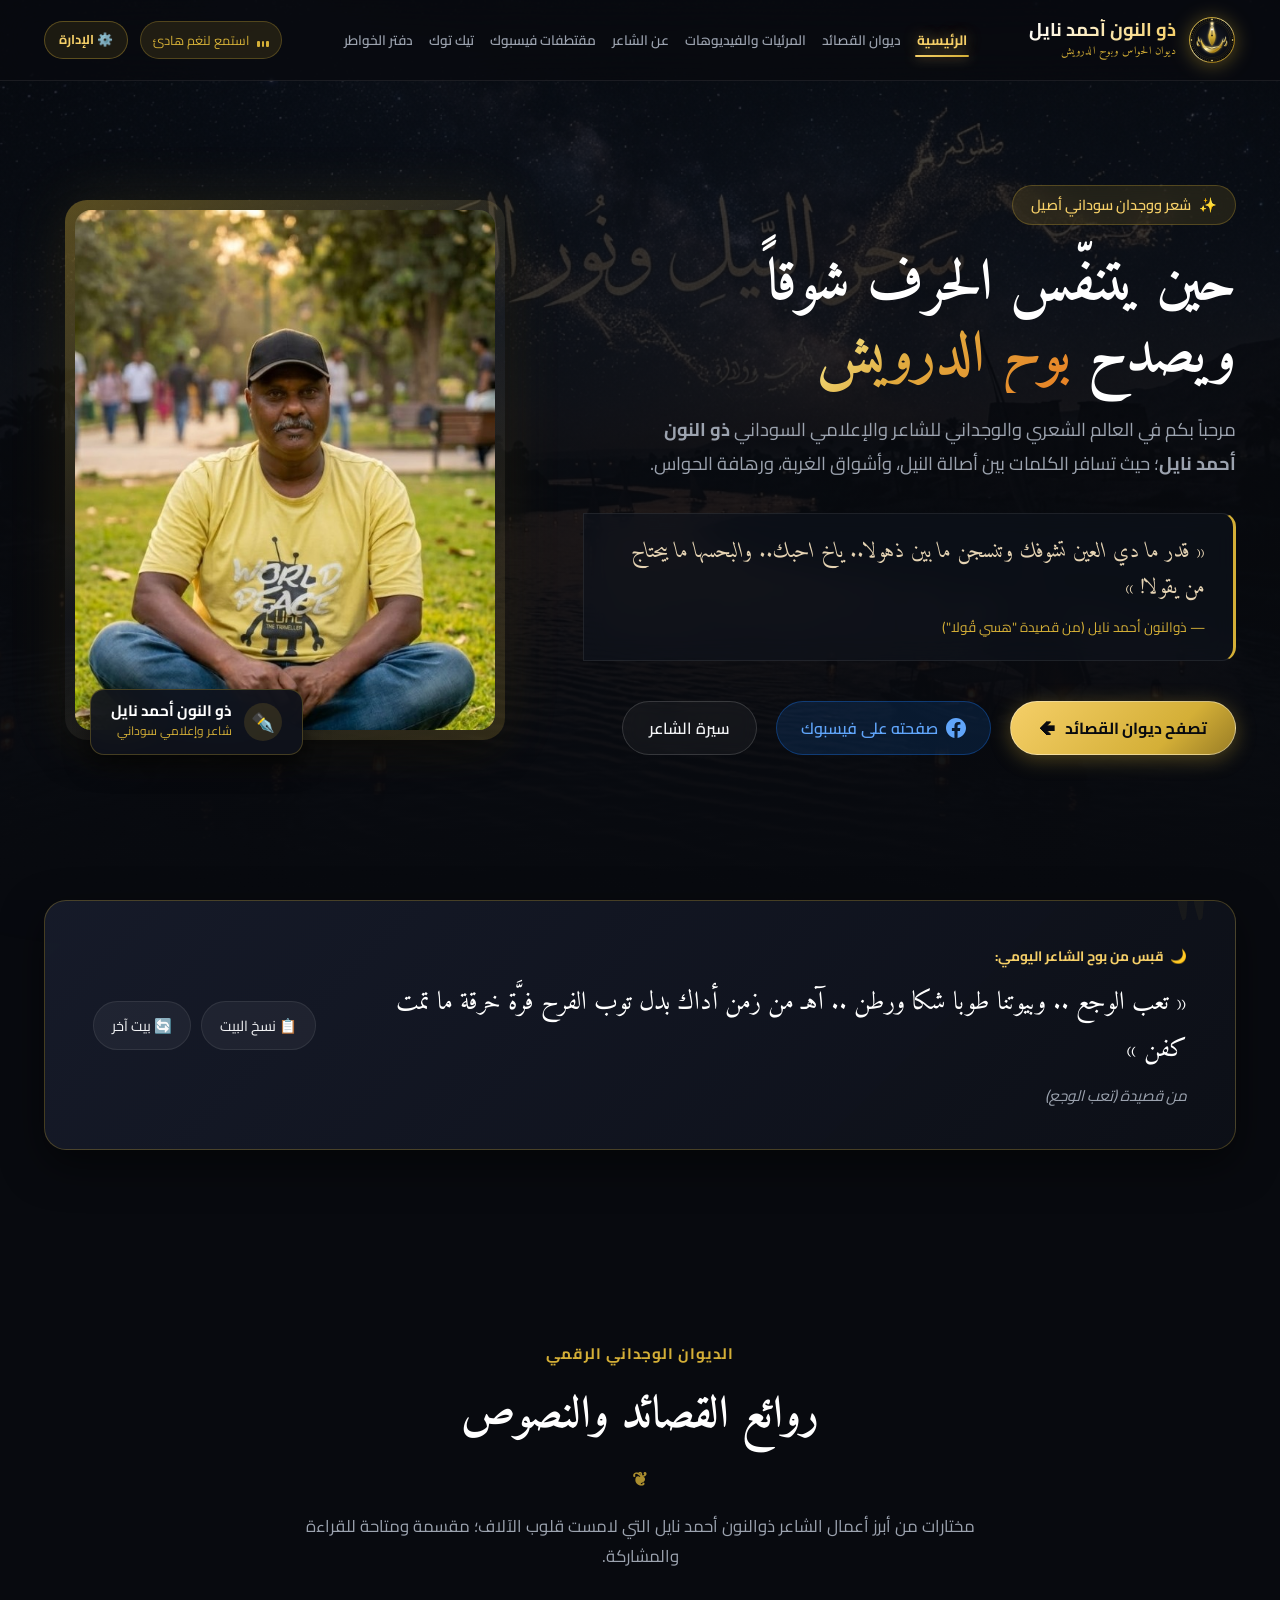
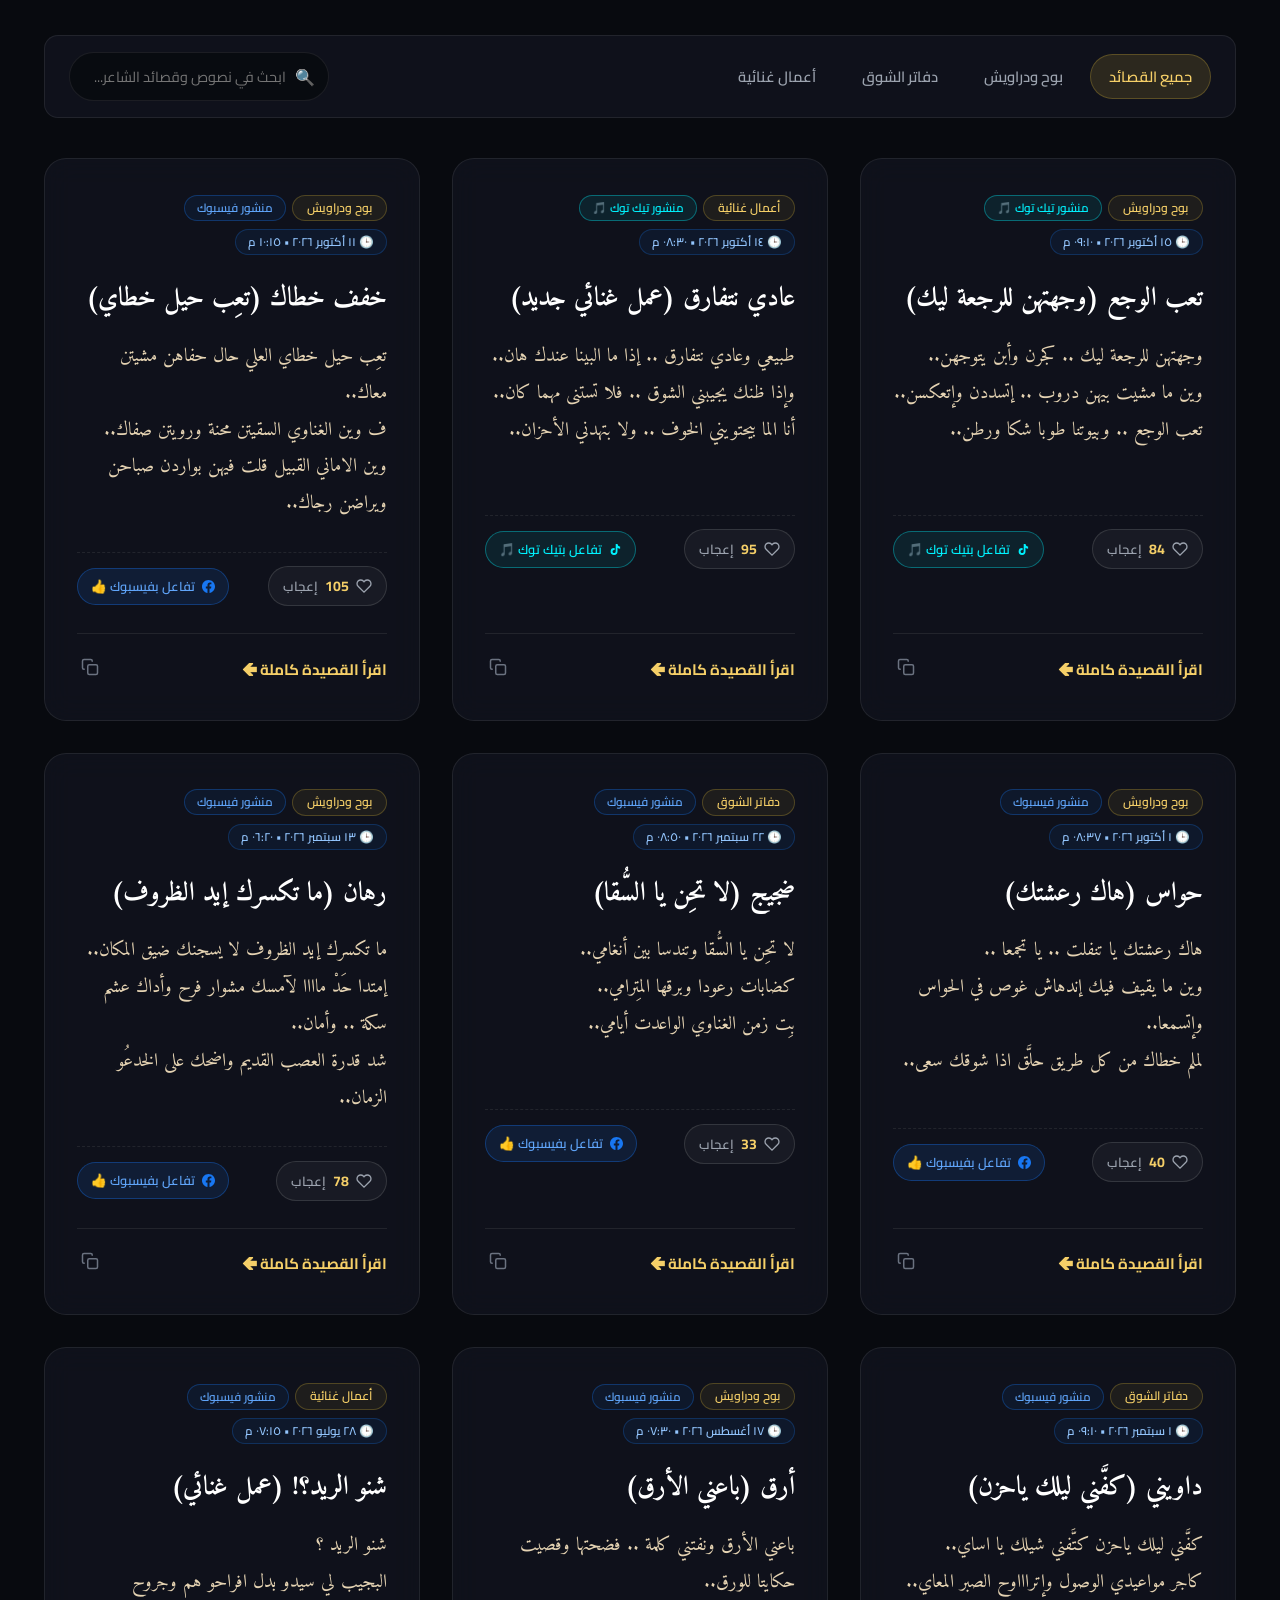
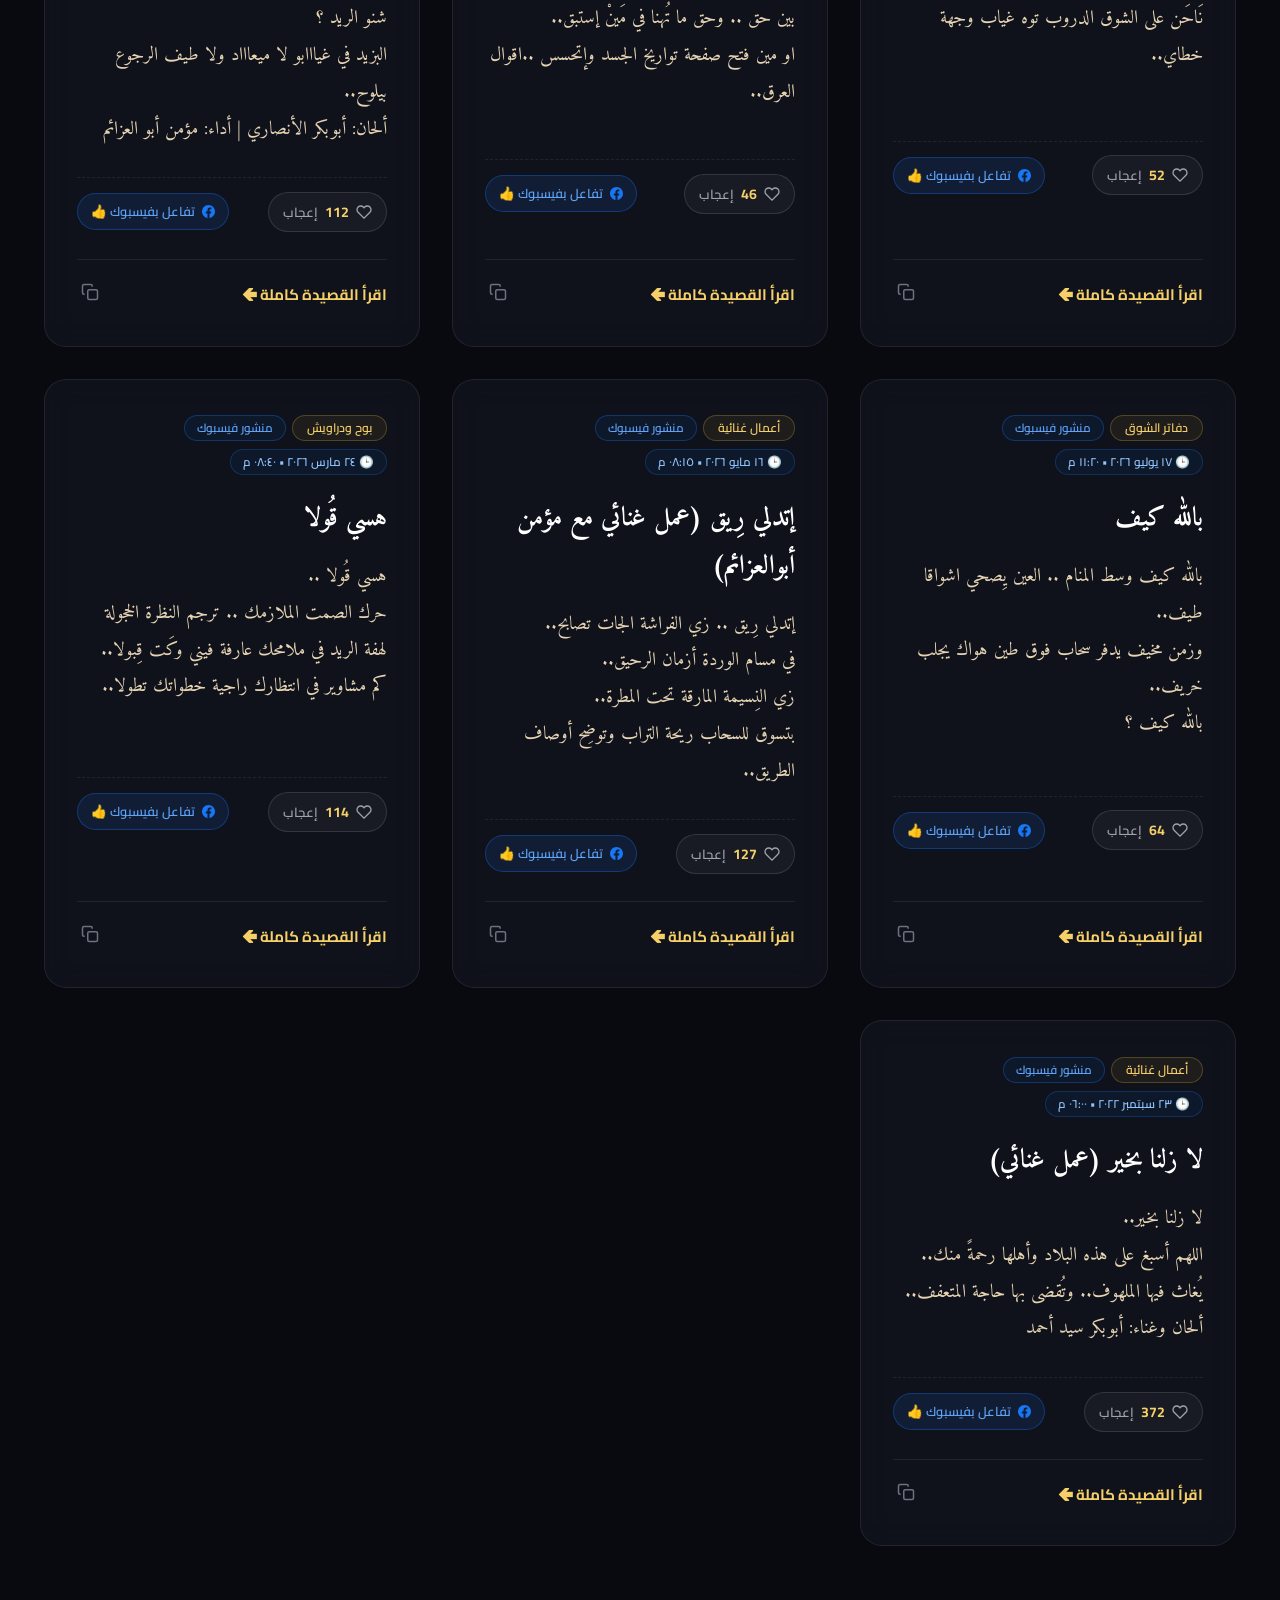
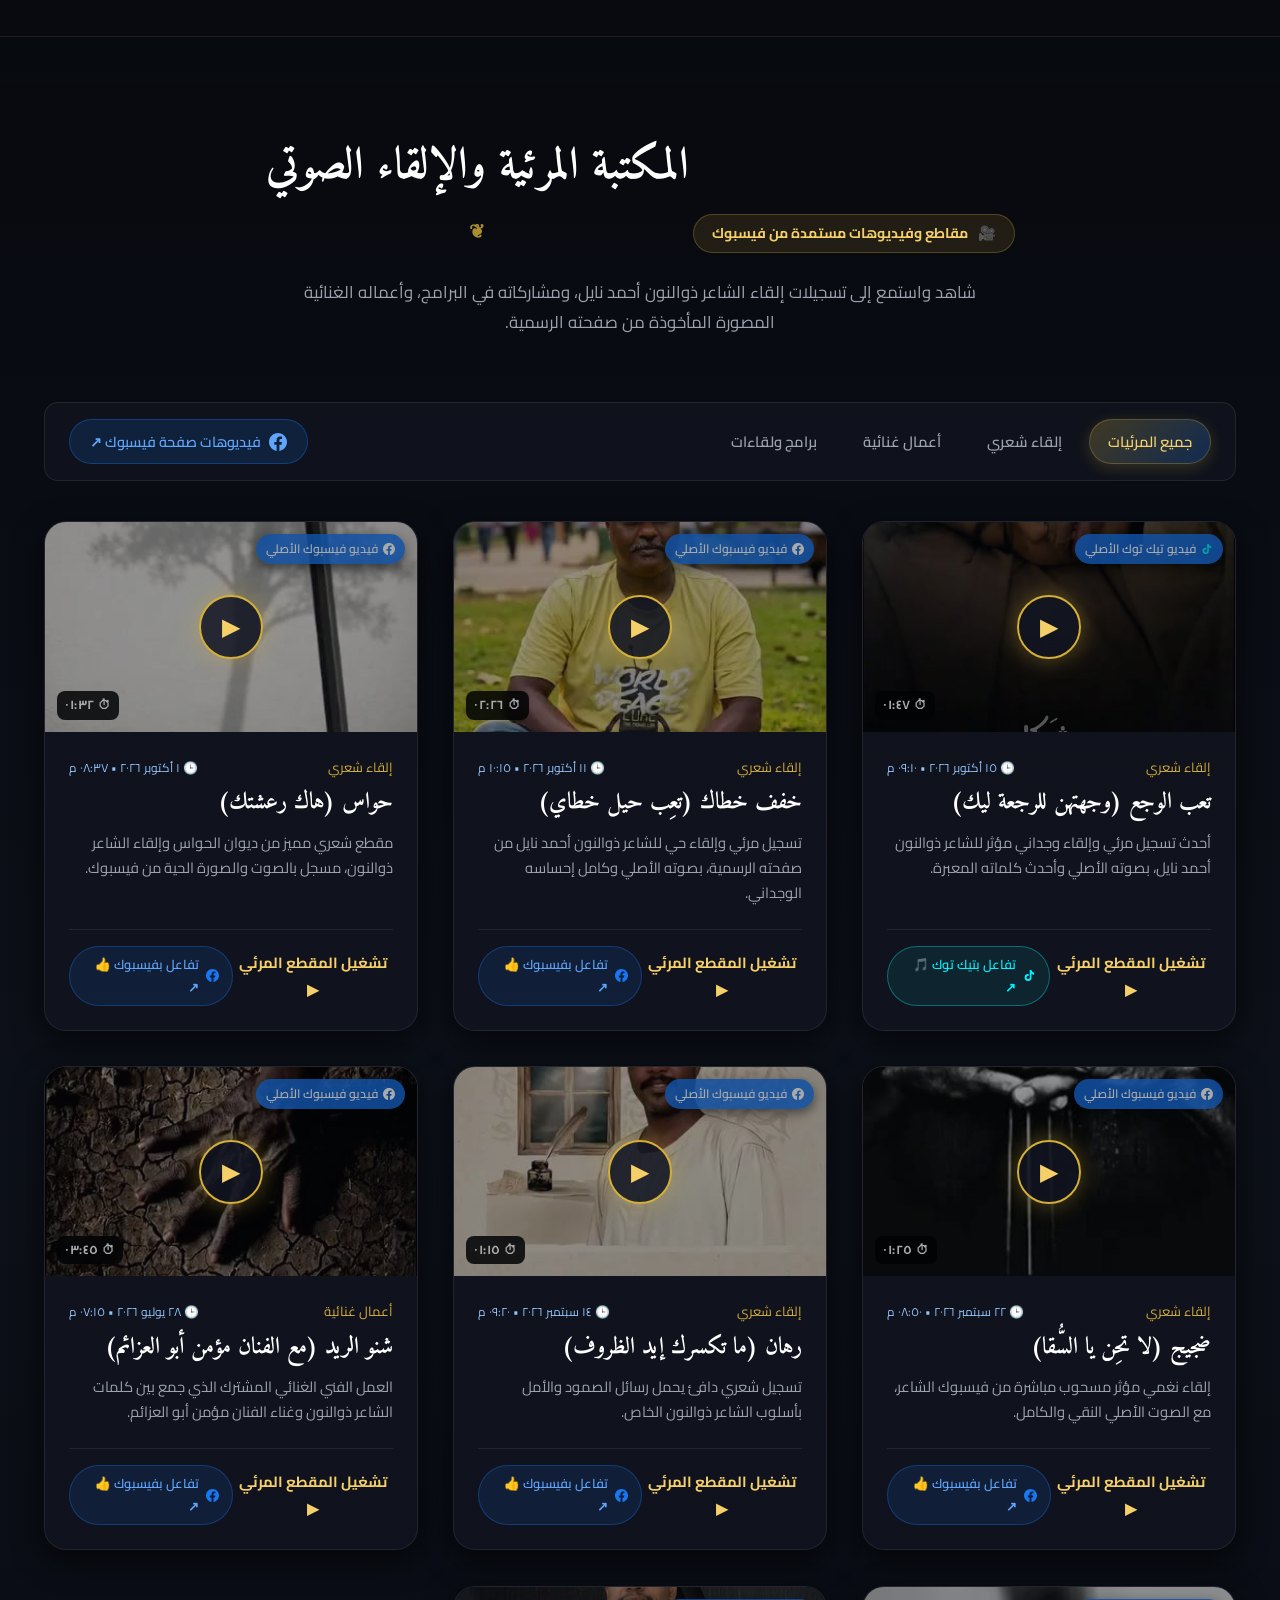
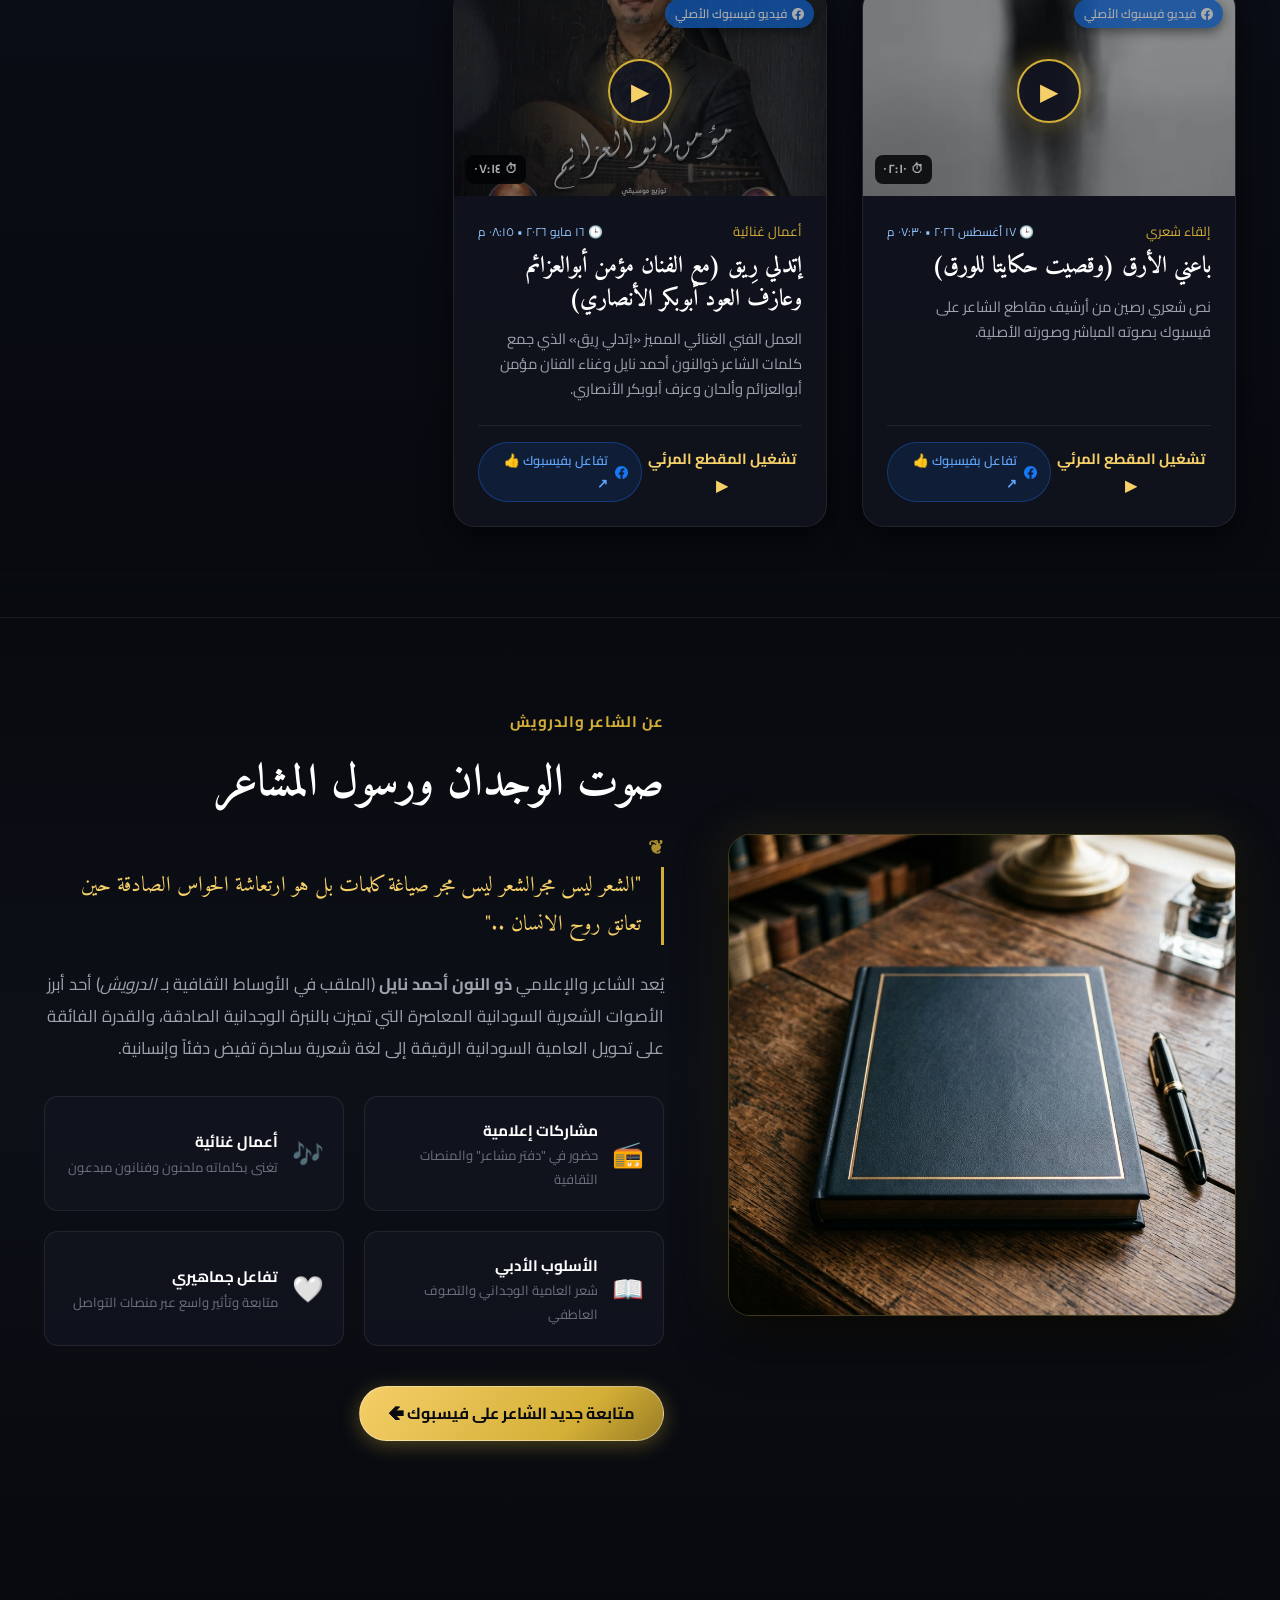
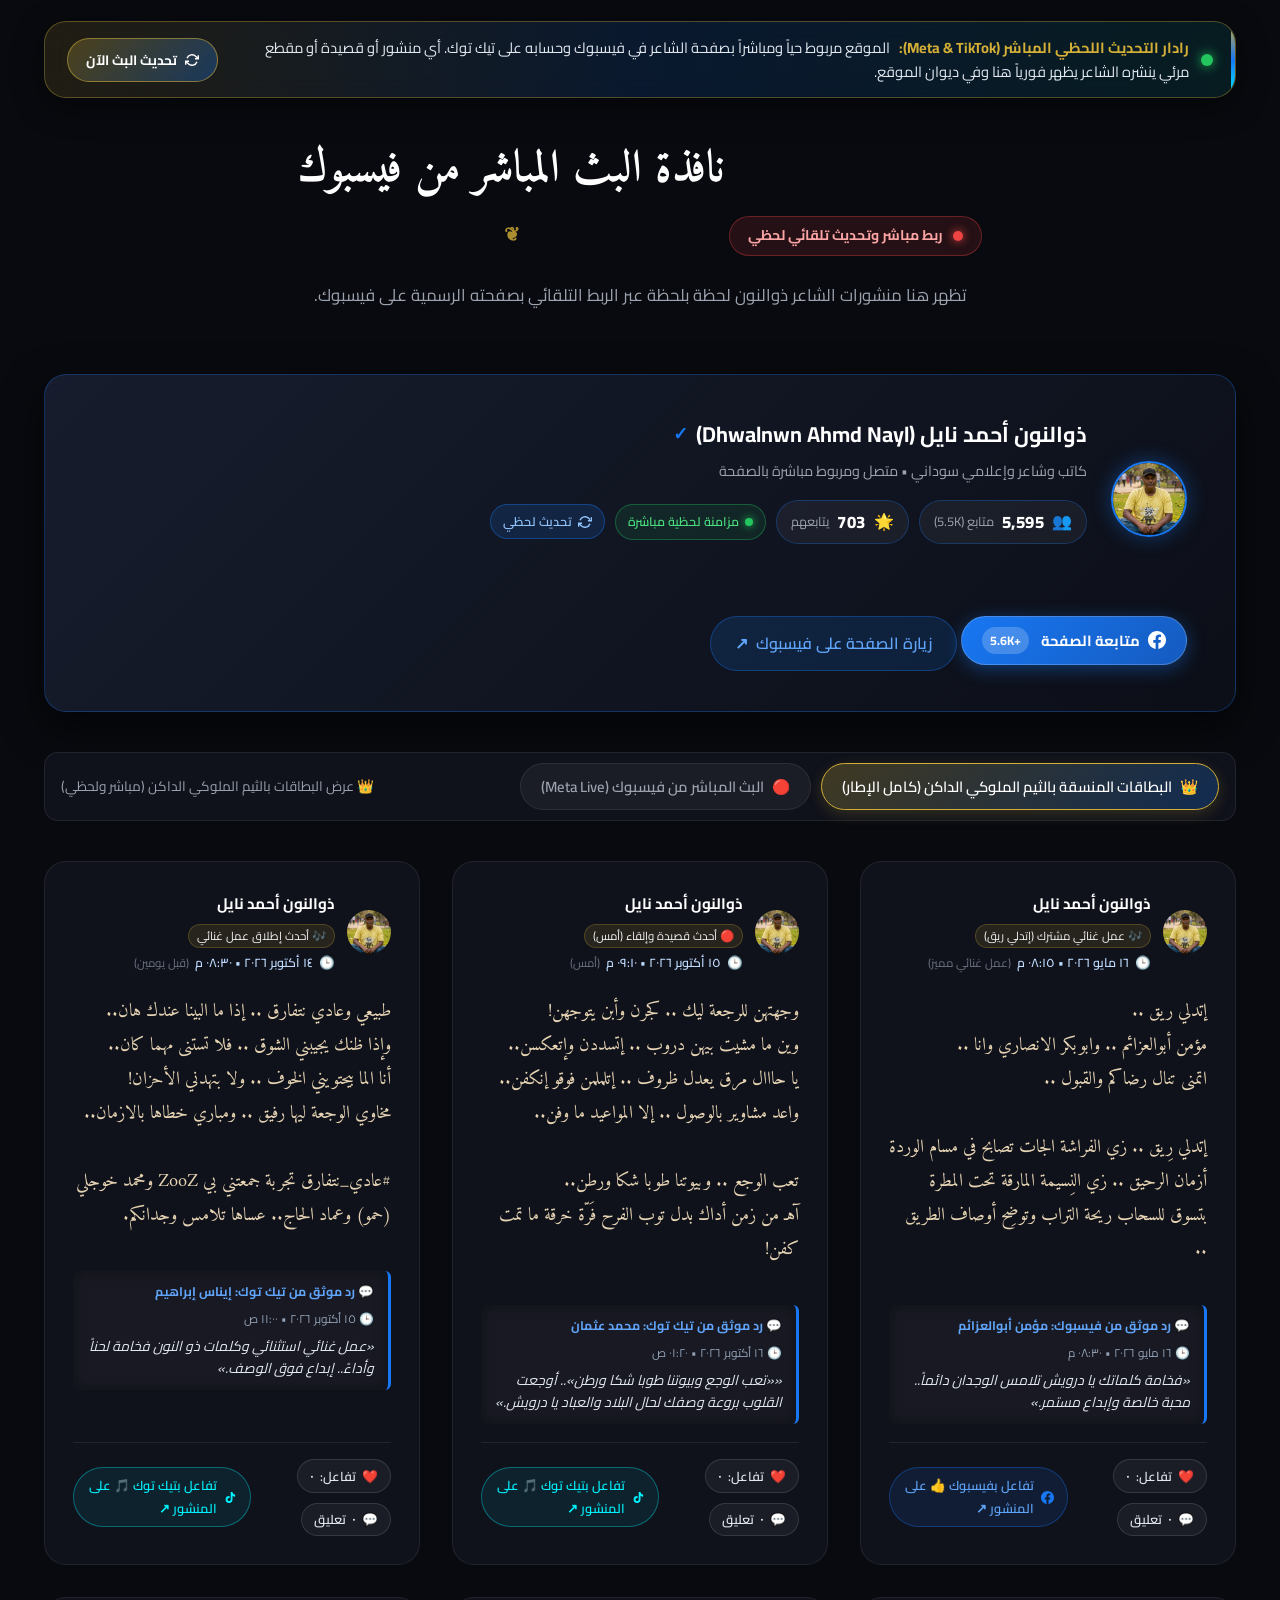
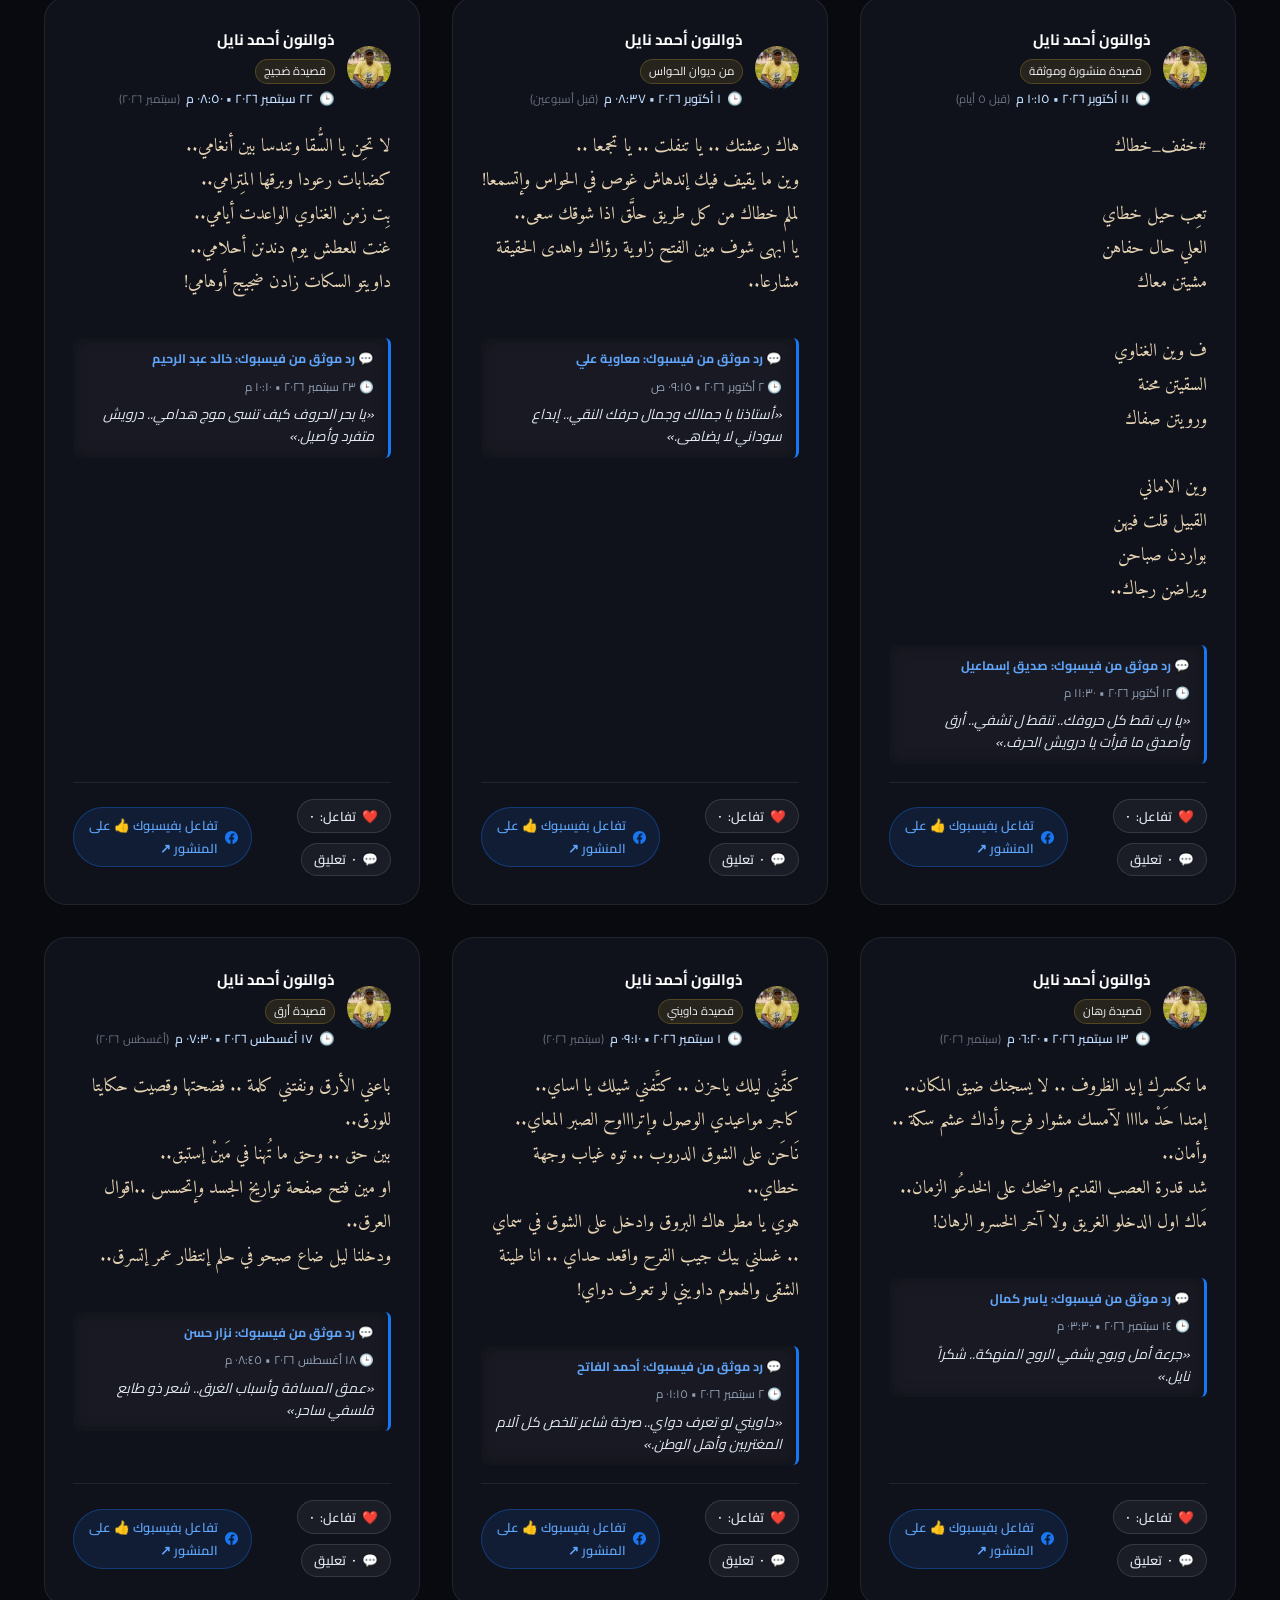
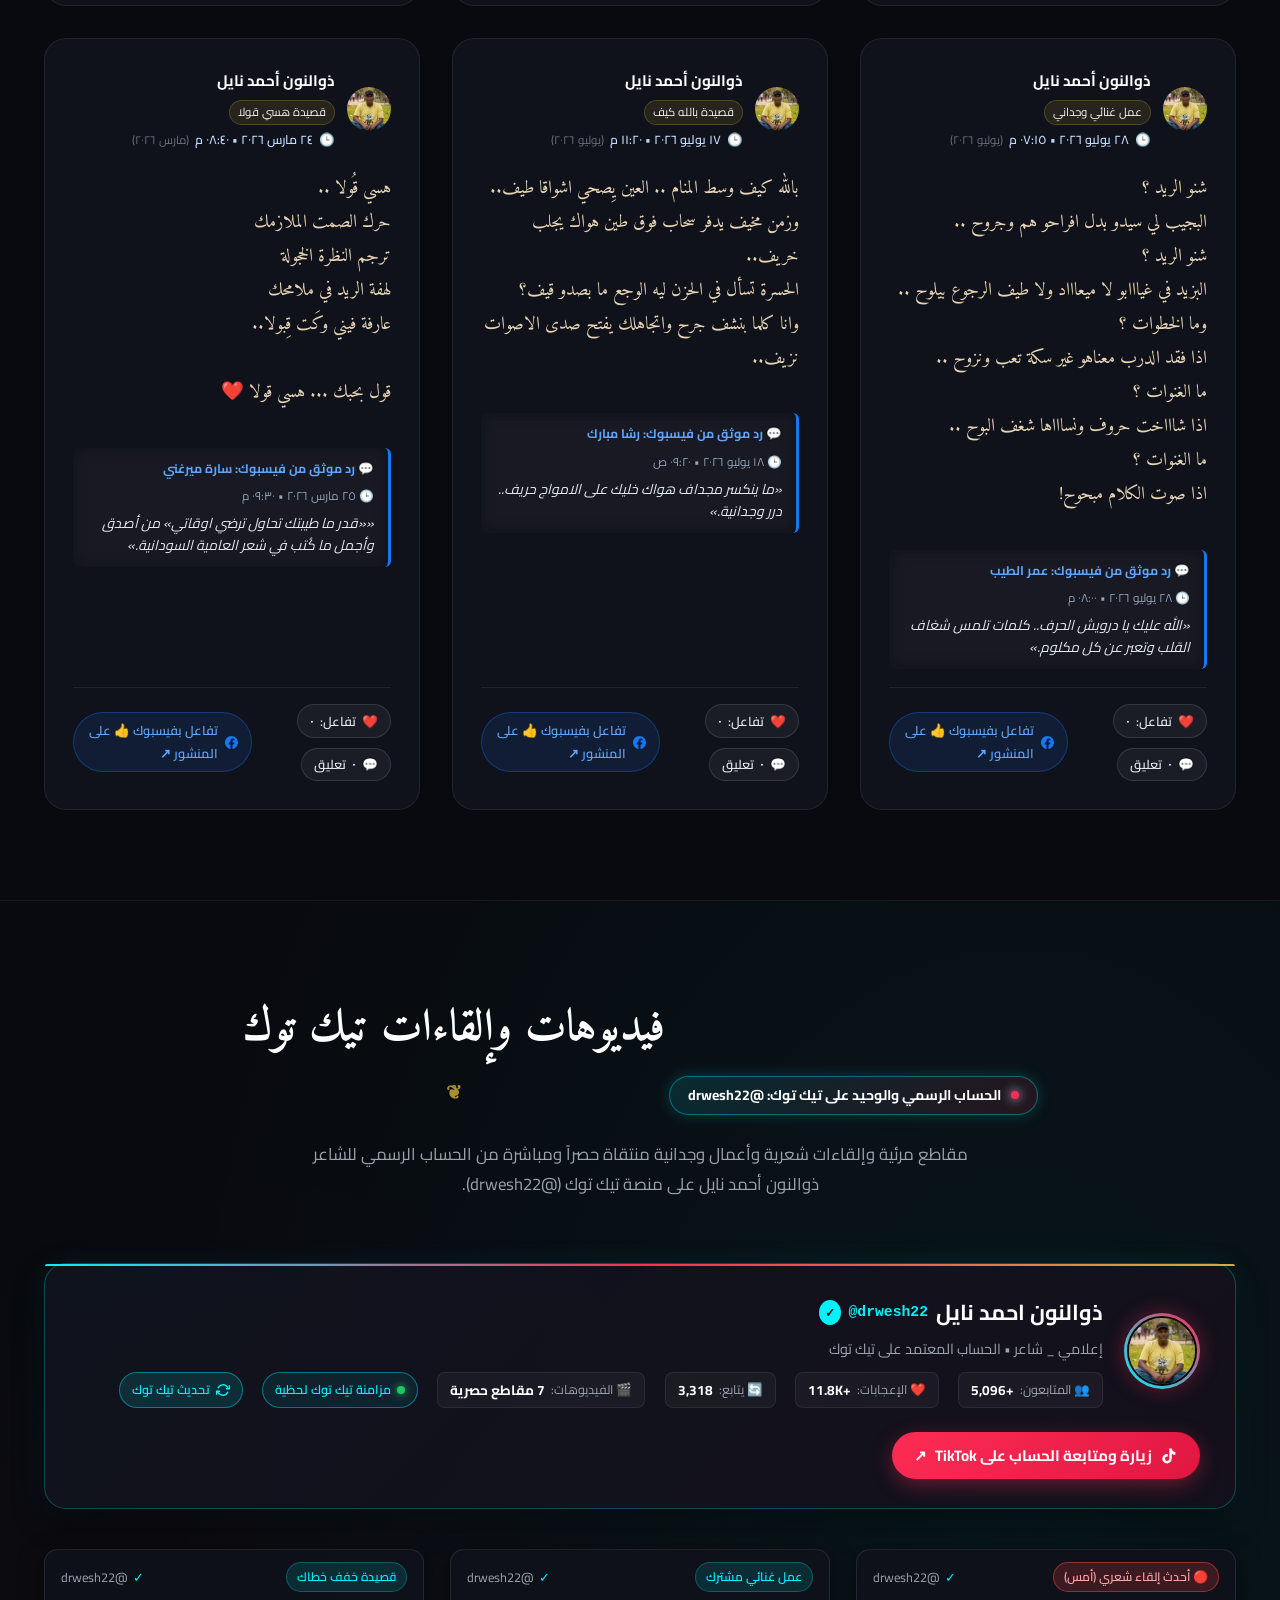
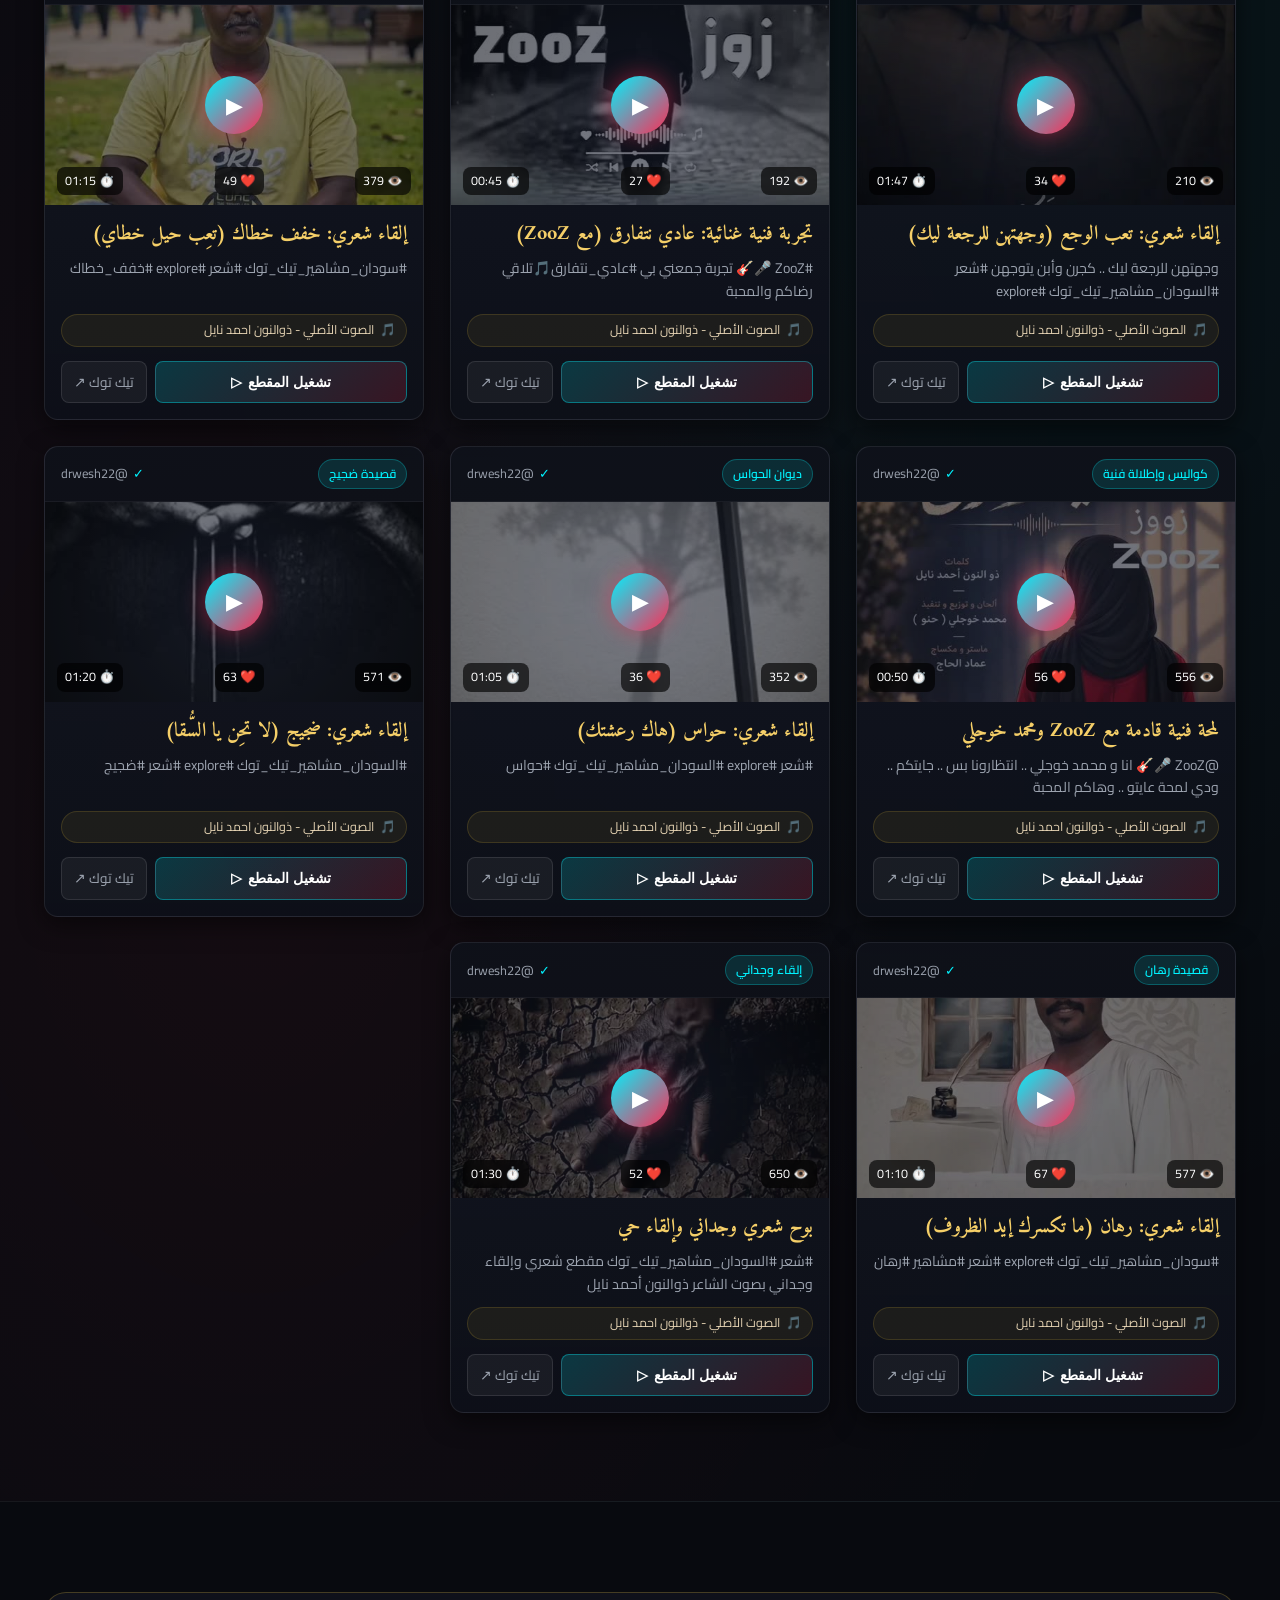
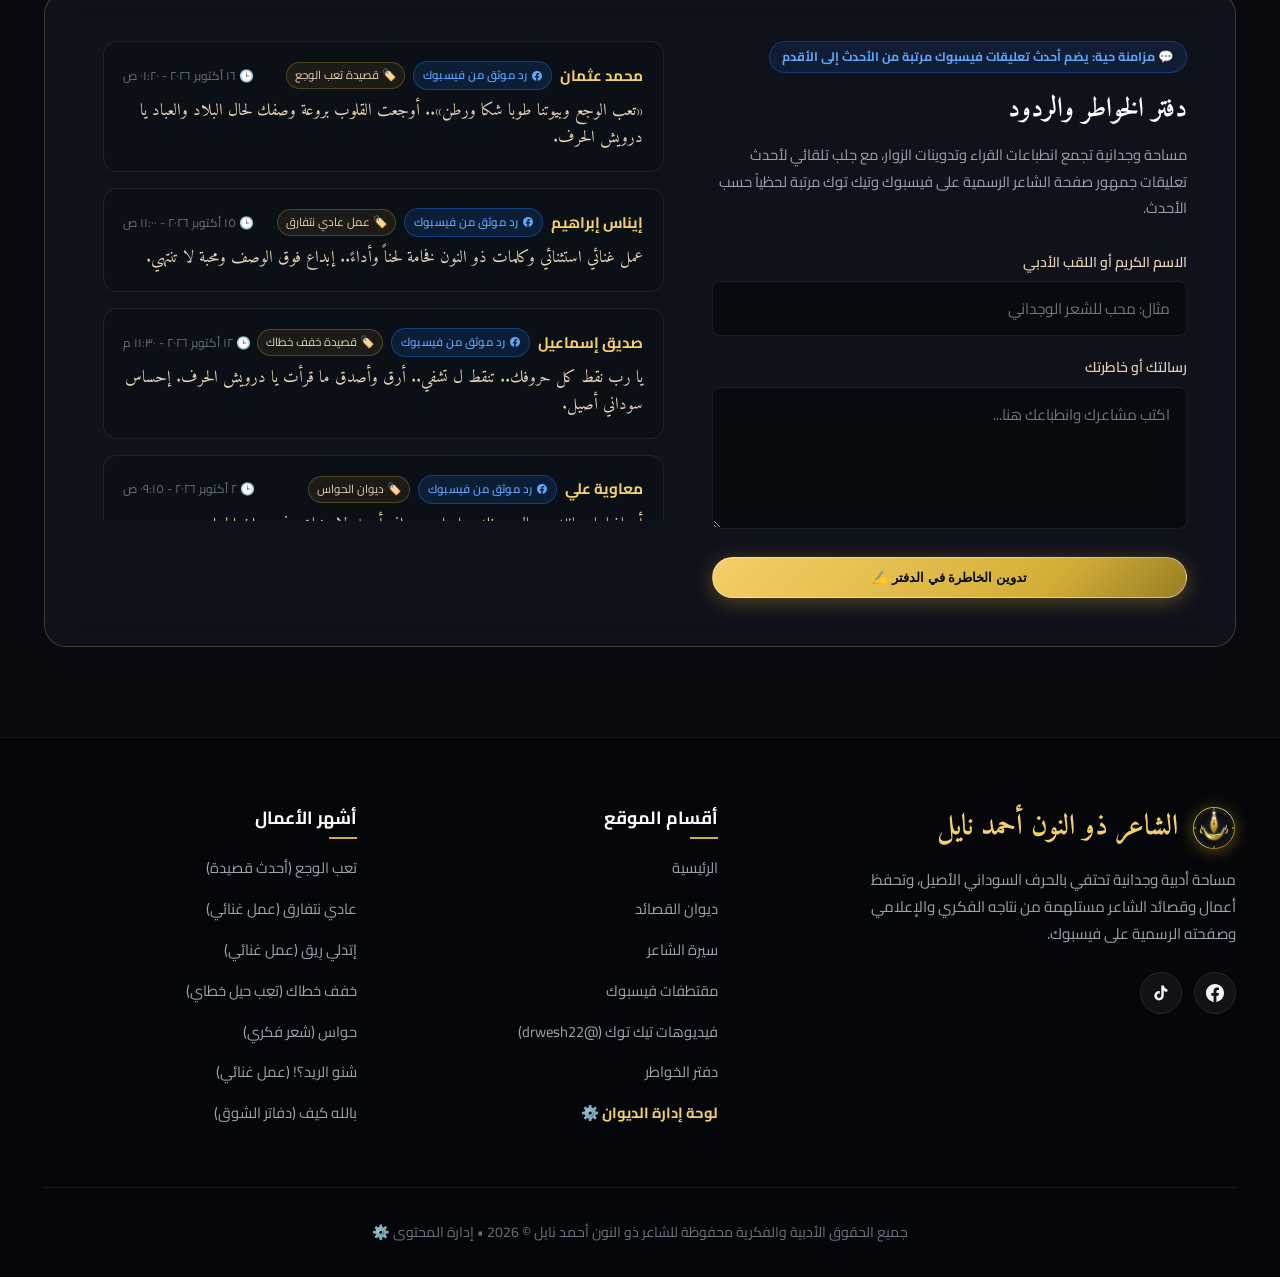
==== commit 1be780a0: "feat: publish song and video 'Itdalli Reeq' with Moumen Abo Al-Azaim" ====
--- a/index.html
+++ b/index.html
@@ -1,13 +1,16 @@
 <!DOCTYPE html>
 <html lang="ar" dir="rtl">
+
 <head>
   <meta charset="UTF-8">
   <meta name="viewport" content="width=device-width, initial-scale=1.0">
   <title>الشاعر ذو النون أحمد نايل | الموقع الرسمي والديوان الأدبي</title>
-  
+
   <!-- SEO & Social Meta Tags (WhatsApp, Facebook, Twitter, Telegram) -->
-  <meta name="description" content="الموقع الرسمي والديوان الرقمي للشاعر والإعلامي السوداني ذو النون أحمد نايل (الدرويش). استمع واقرأ روائع قصائده ونصوصه الوجدانية: هسي قولا، حواس، شنو الريد، بالله كيف، وخفف خطاك.">
-  <meta name="keywords" content="ذو النون أحمد نايل, ذوالنون احمد نايل, شعر سوداني, الشاعر الدرويش, هسي قولا, شنو الريد, حواس, أدب سوداني">
+  <meta name="description"
+    content="الموقع الرسمي والديوان الرقمي للشاعر والإعلامي السوداني ذو النون أحمد نايل (الدرويش). استمع واقرأ روائع قصائده ونصوصه الوجدانية: هسي قولا، حواس، شنو الريد، بالله كيف، وخفف خطاك.">
+  <meta name="keywords"
+    content="ذو النون أحمد نايل, ذوالنون احمد نايل, شعر سوداني, الشاعر الدرويش, هسي قولا, شنو الريد, حواس, أدب سوداني">
   <meta name="author" content="ذو النون أحمد نايل">
   <link rel="canonical" href="https://ashrafnsali-bit.github.io/za-alnoon/">
 
@@ -16,35 +19,41 @@
   <meta property="og:url" content="https://ashrafnsali-bit.github.io/za-alnoon/">
   <meta property="og:site_name" content="الشاعر ذو النون أحمد نايل">
   <meta property="og:title" content="الشاعر ذو النون أحمد نايل | ديوان الحواس وبوح الدرويش">
-  <meta property="og:description" content="الموقع الرسمي والديوان الرقمي للشاعر والإعلامي السوداني ذو النون أحمد نايل. استمع واقرأ روائع قصائده ونصوصه الوجدانية (هسي قولا، حواس، شنو الريد، وغيرها).">
-  <meta property="og:image" content="https://ashrafnsali-bit.github.io/za-alnoon/assets/images/share_poet_new.jpg?v=garden">
-  <meta property="og:image:secure_url" content="https://ashrafnsali-bit.github.io/za-alnoon/assets/images/share_poet_new.jpg?v=garden">
+  <meta property="og:description"
+    content="الموقع الرسمي والديوان الرقمي للشاعر والإعلامي السوداني ذو النون أحمد نايل. استمع واقرأ روائع قصائده ونصوصه الوجدانية (هسي قولا، حواس، شنو الريد، وغيرها).">
+  <meta property="og:image"
+    content="https://ashrafnsali-bit.github.io/za-alnoon/assets/images/share_poet_new.jpg?v=garden">
+  <meta property="og:image:secure_url"
+    content="https://ashrafnsali-bit.github.io/za-alnoon/assets/images/share_poet_new.jpg?v=garden">
   <meta property="og:image:type" content="image/jpeg">
   <meta property="og:image:width" content="600">
   <meta property="og:image:height" content="600">
   <meta property="og:image:alt" content="الشاعر ذو النون أحمد نايل">
-  <meta itemprop="image" content="https://ashrafnsali-bit.github.io/za-alnoon/assets/images/share_poet_new.jpg?v=garden">
+  <meta itemprop="image"
+    content="https://ashrafnsali-bit.github.io/za-alnoon/assets/images/share_poet_new.jpg?v=garden">
   <link rel="image_src" href="https://ashrafnsali-bit.github.io/za-alnoon/assets/images/share_poet_new.jpg?v=garden">
 
   <!-- Twitter Card -->
   <meta name="twitter:card" content="summary_large_image">
   <meta name="twitter:url" content="https://ashrafnsali-bit.github.io/za-alnoon/">
   <meta name="twitter:title" content="الشاعر ذو النون أحمد نايل | ديوان الحواس وبوح الدرويش">
-  <meta name="twitter:description" content="الموقع الرسمي والديوان الرقمي للشاعر والإعلامي السوداني ذو النون أحمد نايل. استمع واقرأ روائع قصائده ونصوصه الوجدانية.">
-  <meta name="twitter:image" content="https://ashrafnsali-bit.github.io/za-alnoon/assets/images/share_poet_new.jpg?v=garden">
+  <meta name="twitter:description"
+    content="الموقع الرسمي والديوان الرقمي للشاعر والإعلامي السوداني ذو النون أحمد نايل. استمع واقرأ روائع قصائده ونصوصه الوجدانية.">
+  <meta name="twitter:image"
+    content="https://ashrafnsali-bit.github.io/za-alnoon/assets/images/share_poet_new.jpg?v=garden">
   <meta name="twitter:image:alt" content="الشاعر ذو النون أحمد نايل">
-  
+
   <!-- Anti-Cache Meta Tags for Instant Live Updates -->
   <meta http-equiv="Cache-Control" content="no-cache, no-store, must-revalidate">
   <meta http-equiv="Pragma" content="no-cache">
   <meta http-equiv="Expires" content="0">
-  
+
   <!-- Favicon -->
   <link rel="icon" type="image/svg+xml" href="assets/images/poet_logo.svg">
-  
+
   <!-- Stylesheets (Updated Link Target Tab Fix Version) -->
   <link rel="stylesheet" href="assets/css/style.css?v=20261016_v17_tab_fix">
-  
+
   <!-- JSON-LD Schema -->
   <script type="application/ld+json">
   {
@@ -60,16 +69,17 @@
   }
   </script>
 </head>
+
 <body>
 
   <!-- Meta Facebook JS SDK Root & Asynchronous Init -->
   <div id="fb-root"></div>
   <script>
-    window.fbAsyncInit = function() {
+    window.fbAsyncInit = function () {
       if (window.FB) {
         window.FB.init({
-          xfbml   : true,
-          version : 'v19.0'
+          xfbml: true,
+          version: 'v19.0'
         });
         if (typeof initFacebookLikesListener === 'function') {
           initFacebookLikesListener();
@@ -77,7 +87,8 @@
       }
     };
   </script>
-  <script async defer crossorigin="anonymous" src="https://connect.facebook.net/ar_AR/sdk.js#xfbml=1&version=v19.0"></script>
+  <script async defer crossorigin="anonymous"
+    src="https://connect.facebook.net/ar_AR/sdk.js#xfbml=1&version=v19.0"></script>
   <!-- TikTok Official Direct Embed Script -->
   <script async src="https://www.tiktok.com/embed.js"></script>
 
@@ -136,7 +147,7 @@
   <section id="hero" class="hero-section" style="background-image: url('assets/images/poetic_night_bg.jpg');">
     <div class="hero-overlay"></div>
     <div class="container hero-grid">
-      
+
       <!-- Content Side -->
       <div class="hero-content">
         <div class="badge-poetry">
@@ -168,8 +179,12 @@
             تصفح ديوان القصائد
             <span>🡸</span>
           </a>
-          <a href="https://www.facebook.com/dhwalnwn.ahmd.nayl/" target="_blank" rel="noopener noreferrer" class="btn-facebook">
-            <svg width="20" height="20" fill="currentColor" viewBox="0 0 24 24"><path d="M24 12.073c0-6.627-5.373-12-12-12s-12 5.373-12 12c0 5.99 4.388 10.954 10.125 11.854v-8.385H7.078v-3.47h3.047V9.43c0-3.007 1.792-4.669 4.533-4.669 1.312 0 2.686.235 2.686.235v2.953H15.83c-1.491 0-1.956.925-1.956 1.874v2.25h3.328l-.532 3.47h-2.796v8.385C19.612 23.027 24 18.062 24 12.073z"/></svg>
+          <a href="https://www.facebook.com/dhwalnwn.ahmd.nayl/" target="_blank" rel="noopener noreferrer"
+            class="btn-facebook">
+            <svg width="20" height="20" fill="currentColor" viewBox="0 0 24 24">
+              <path
+                d="M24 12.073c0-6.627-5.373-12-12-12s-12 5.373-12 12c0 5.99 4.388 10.954 10.125 11.854v-8.385H7.078v-3.47h3.047V9.43c0-3.007 1.792-4.669 4.533-4.669 1.312 0 2.686.235 2.686.235v2.953H15.83c-1.491 0-1.956.925-1.956 1.874v2.25h3.328l-.532 3.47h-2.796v8.385C19.612 23.027 24 18.062 24 12.073z" />
+            </svg>
             صفحته على فيسبوك
           </a>
           <a href="#about" class="btn-secondary">
@@ -256,13 +271,15 @@
   <section id="videos" class="videos-section">
     <div class="container">
       <div class="section-head">
-        <div class="live-pulse-badge" style="background: rgba(212, 175, 55, 0.12); border-color: var(--gold-border); color: var(--gold-glow);">
+        <div class="live-pulse-badge"
+          style="background: rgba(212, 175, 55, 0.12); border-color: var(--gold-border); color: var(--gold-glow);">
           <span>🎥</span>
           <span>مقاطع وفيديوهات مستمدة من فيسبوك</span>
         </div>
         <h2 class="section-title">المكتبة المرئية والإلقاء الصوتي</h2>
         <p class="section-desc">
-          شاهد واستمع إلى تسجيلات إلقاء الشاعر ذوالنون أحمد نايل، ومشاركاته في البرامج، وأعماله الغنائية المصورة المأخوذة من صفحته الرسمية.
+          شاهد واستمع إلى تسجيلات إلقاء الشاعر ذوالنون أحمد نايل، ومشاركاته في البرامج، وأعماله الغنائية المصورة
+          المأخوذة من صفحته الرسمية.
         </p>
       </div>
 
@@ -275,8 +292,12 @@
           <button class="v-tab-btn" data-vfilter="programs">برامج ولقاءات</button>
         </div>
 
-        <a href="https://www.facebook.com/dhwalnwn.ahmd.nayl/videos" target="_blank" rel="noopener noreferrer" class="btn-facebook" style="padding: 9px 20px; font-size: 0.9rem;">
-          <svg width="18" height="18" fill="currentColor" viewBox="0 0 24 24"><path d="M24 12.073c0-6.627-5.373-12-12-12s-12 5.373-12 12c0 5.99 4.388 10.954 10.125 11.854v-8.385H7.078v-3.47h3.047V9.43c0-3.007 1.792-4.669 4.533-4.669 1.312 0 2.686.235 2.686.235v2.953H15.83c-1.491 0-1.956.925-1.956 1.874v2.25h3.328l-.532 3.47h-2.796v8.385C19.612 23.027 24 18.062 24 12.073z"/></svg>
+        <a href="https://www.facebook.com/dhwalnwn.ahmd.nayl/videos" target="_blank" rel="noopener noreferrer"
+          class="btn-facebook" style="padding: 9px 20px; font-size: 0.9rem;">
+          <svg width="18" height="18" fill="currentColor" viewBox="0 0 24 24">
+            <path
+              d="M24 12.073c0-6.627-5.373-12-12-12s-12 5.373-12 12c0 5.99 4.388 10.954 10.125 11.854v-8.385H7.078v-3.47h3.047V9.43c0-3.007 1.792-4.669 4.533-4.669 1.312 0 2.686.235 2.686.235v2.953H15.83c-1.491 0-1.956.925-1.956 1.874v2.25h3.328l-.532 3.47h-2.796v8.385C19.612 23.027 24 18.062 24 12.073z" />
+          </svg>
           فيديوهات صفحة فيسبوك ↗
         </a>
       </div>
@@ -288,7 +309,10 @@
           <div class="video-thumb-container" onclick="openVideoPlayer('vid-0')" title="انقر لتشغيل المقطع مباشرة">
             <img src="assets/images/tiktok_latest.jpg" alt="تعب الوجع (وجهتهن للرجعة ليك)" class="video-thumb-img">
             <div class="video-badge-source">
-              <svg width="12" height="12" fill="#00f2fe" viewBox="0 0 24 24"><path d="M19.59 6.69a4.83 4.83 0 0 1-3.77-4.25V2h-3.45v13.67a2.89 2.89 0 0 1-5.2 1.74 2.89 2.89 0 0 1 2.31-4.64 2.93 2.93 0 0 1 .88.13V9.4a6.84 6.84 0 0 0-1-.05A6.33 6.33 0 0 0 3 15.68 6.34 6.34 0 0 0 9.35 22a6.33 6.33 0 0 0 6.32-6.32V8.92a8.28 8.28 0 0 0 4.84 1.57v-3.8z"/></svg>
+              <svg width="12" height="12" fill="#00f2fe" viewBox="0 0 24 24">
+                <path
+                  d="M19.59 6.69a4.83 4.83 0 0 1-3.77-4.25V2h-3.45v13.67a2.89 2.89 0 0 1-5.2 1.74 2.89 2.89 0 0 1 2.31-4.64 2.93 2.93 0 0 1 .88.13V9.4a6.84 6.84 0 0 0-1-.05A6.33 6.33 0 0 0 3 15.68 6.34 6.34 0 0 0 9.35 22a6.33 6.33 0 0 0 6.32-6.32V8.92a8.28 8.28 0 0 0 4.84 1.57v-3.8z" />
+              </svg>
               فيديو تيك توك الأصلي
             </div>
             <div class="video-duration-tag">⏱ ٠١:٤٧</div>
@@ -302,13 +326,20 @@
               <span class="video-publish-time" title="تاريخ ووقت النشر على تيك توك">🕒 ١٥ أكتوبر ٢٠٢٦ • ٠٩:١٠ م</span>
             </div>
             <h3 class="video-card-title">تعب الوجع (وجهتهن للرجعة ليك)</h3>
-            <p class="video-card-desc">أحدث تسجيل مرئي وإلقاء وجداني مؤثر للشاعر ذوالنون أحمد نايل، بصوته الأصلي وأحدث كلماته المعبرة.</p>
+            <p class="video-card-desc">أحدث تسجيل مرئي وإلقاء وجداني مؤثر للشاعر ذوالنون أحمد نايل، بصوته الأصلي وأحدث
+              كلماته المعبرة.</p>
             <div class="video-card-footer">
               <button class="btn-watch-now" onclick="openVideoPlayer('vid-0')">
                 تشغيل المقطع المرئي ▶
               </button>
-              <a href="https://www.tiktok.com/@drwesh22/video/7696954333388197141" target="_blank" rel="noopener noreferrer" class="btn-tiktok-action" onclick="openFbPostLink('https://www.tiktok.com/@drwesh22/video/7696954333388197141', event)" title="الانتقال المباشر للمنشور والتفاعل على تيك توك">
-                <svg width="13" height="13" fill="#00f2fe" viewBox="0 0 24 24"><path d="M19.59 6.69a4.83 4.83 0 0 1-3.77-4.25V2h-3.45v13.67a2.89 2.89 0 0 1-5.2 1.74 2.89 2.89 0 0 1 2.31-4.64 2.93 2.93 0 0 1 .88.13V9.4a6.84 6.84 0 0 0-1-.05A6.33 6.33 0 0 0 3 15.68 6.34 6.34 0 0 0 9.35 22a6.33 6.33 0 0 0 6.32-6.32V8.92a8.28 8.28 0 0 0 4.84 1.57v-3.8z"/></svg>
+              <a href="https://www.tiktok.com/@drwesh22/video/7696954333388197141" target="_blank"
+                rel="noopener noreferrer" class="btn-tiktok-action"
+                onclick="openFbPostLink('https://www.tiktok.com/@drwesh22/video/7696954333388197141', event)"
+                title="الانتقال المباشر للمنشور والتفاعل على تيك توك">
+                <svg width="13" height="13" fill="#00f2fe" viewBox="0 0 24 24">
+                  <path
+                    d="M19.59 6.69a4.83 4.83 0 0 1-3.77-4.25V2h-3.45v13.67a2.89 2.89 0 0 1-5.2 1.74 2.89 2.89 0 0 1 2.31-4.64 2.93 2.93 0 0 1 .88.13V9.4a6.84 6.84 0 0 0-1-.05A6.33 6.33 0 0 0 3 15.68 6.34 6.34 0 0 0 9.35 22a6.33 6.33 0 0 0 6.32-6.32V8.92a8.28 8.28 0 0 0 4.84 1.57v-3.8z" />
+                </svg>
                 <span>تفاعل بتيك توك 🎵 ↗</span>
               </a>
             </div>
@@ -320,7 +351,10 @@
           <div class="video-thumb-container" onclick="openVideoPlayer('vid-1')" title="انقر لتشغيل المقطع مباشرة">
             <img src="assets/images/thumb_v1.jpg" alt="خفف خطاك (تعِب حيل خطاي)" class="video-thumb-img">
             <div class="video-badge-source">
-              <svg width="12" height="12" fill="currentColor" viewBox="0 0 24 24"><path d="M24 12.073c0-6.627-5.373-12-12-12s-12 5.373-12 12c0 5.99 4.388 10.954 10.125 11.854v-8.385H7.078v-3.47h3.047V9.43c0-3.007 1.792-4.669 4.533-4.669 1.312 0 2.686.235 2.686.235v2.953H15.83c-1.491 0-1.956.925-1.956 1.874v2.25h3.328l-.532 3.47h-2.796v8.385C19.612 23.027 24 18.062 24 12.073z"/></svg>
+              <svg width="12" height="12" fill="currentColor" viewBox="0 0 24 24">
+                <path
+                  d="M24 12.073c0-6.627-5.373-12-12-12s-12 5.373-12 12c0 5.99 4.388 10.954 10.125 11.854v-8.385H7.078v-3.47h3.047V9.43c0-3.007 1.792-4.669 4.533-4.669 1.312 0 2.686.235 2.686.235v2.953H15.83c-1.491 0-1.956.925-1.956 1.874v2.25h3.328l-.532 3.47h-2.796v8.385C19.612 23.027 24 18.062 24 12.073z" />
+              </svg>
               فيديو فيسبوك الأصلي
             </div>
             <div class="video-duration-tag">⏱ ٠٢:٢٦</div>
@@ -334,13 +368,20 @@
               <span class="video-publish-time" title="تاريخ ووقت النشر على فيسبوك">🕒 ١١ أكتوبر ٢٠٢٦ • ١٠:١٥ م</span>
             </div>
             <h3 class="video-card-title">خفف خطاك (تعِب حيل خطاي)</h3>
-            <p class="video-card-desc">تسجيل مرئي وإلقاء حي للشاعر ذوالنون أحمد نايل من صفحته الرسمية، بصوته الأصلي وكامل إحساسه الوجداني.</p>
+            <p class="video-card-desc">تسجيل مرئي وإلقاء حي للشاعر ذوالنون أحمد نايل من صفحته الرسمية، بصوته الأصلي
+              وكامل إحساسه الوجداني.</p>
             <div class="video-card-footer">
               <button class="btn-watch-now" onclick="openVideoPlayer('vid-1')">
                 تشغيل المقطع المرئي ▶
               </button>
-              <a href="https://www.facebook.com/dhwalnwn.ahmd.nayl/videos/1750358119379369/" target="_blank" rel="noopener noreferrer" class="btn-fb-like-action" onclick="openFbPostLink('https://www.facebook.com/dhwalnwn.ahmd.nayl/videos/1750358119379369/', event)" title="الانتقال للمنشور والتفاعل على فيسبوك">
-                <svg width="13" height="13" fill="#1877f2" viewBox="0 0 24 24"><path d="M24 12.073c0-6.627-5.373-12-12-12s-12 5.373-12 12c0 5.99 4.388 10.954 10.125 11.854v-8.385H7.078v-3.47h3.047V9.43c0-3.007 1.792-4.669 4.533-4.669 1.312 0 2.686.235 2.686.235v2.953H15.83c-1.491 0-1.956.925-1.956 1.874v2.25h3.328l-.532 3.47h-2.796v8.385C19.612 23.027 24 18.062 24 12.073z"/></svg>
+              <a href="https://www.facebook.com/dhwalnwn.ahmd.nayl/videos/1750358119379369/" target="_blank"
+                rel="noopener noreferrer" class="btn-fb-like-action"
+                onclick="openFbPostLink('https://www.facebook.com/dhwalnwn.ahmd.nayl/videos/1750358119379369/', event)"
+                title="الانتقال للمنشور والتفاعل على فيسبوك">
+                <svg width="13" height="13" fill="#1877f2" viewBox="0 0 24 24">
+                  <path
+                    d="M24 12.073c0-6.627-5.373-12-12-12s-12 5.373-12 12c0 5.99 4.388 10.954 10.125 11.854v-8.385H7.078v-3.47h3.047V9.43c0-3.007 1.792-4.669 4.533-4.669 1.312 0 2.686.235 2.686.235v2.953H15.83c-1.491 0-1.956.925-1.956 1.874v2.25h3.328l-.532 3.47h-2.796v8.385C19.612 23.027 24 18.062 24 12.073z" />
+                </svg>
                 <span>تفاعل بفيسبوك 👍 ↗</span>
               </a>
             </div>
@@ -352,7 +393,10 @@
           <div class="video-thumb-container" onclick="openVideoPlayer('vid-2')" title="انقر لتشغيل المقطع مباشرة">
             <img src="assets/images/thumb_v2.jpg" alt="حواس (هاك رعشتك)" class="video-thumb-img">
             <div class="video-badge-source">
-              <svg width="12" height="12" fill="currentColor" viewBox="0 0 24 24"><path d="M24 12.073c0-6.627-5.373-12-12-12s-12 5.373-12 12c0 5.99 4.388 10.954 10.125 11.854v-8.385H7.078v-3.47h3.047V9.43c0-3.007 1.792-4.669 4.533-4.669 1.312 0 2.686.235 2.686.235v2.953H15.83c-1.491 0-1.956.925-1.956 1.874v2.25h3.328l-.532 3.47h-2.796v8.385C19.612 23.027 24 18.062 24 12.073z"/></svg>
+              <svg width="12" height="12" fill="currentColor" viewBox="0 0 24 24">
+                <path
+                  d="M24 12.073c0-6.627-5.373-12-12-12s-12 5.373-12 12c0 5.99 4.388 10.954 10.125 11.854v-8.385H7.078v-3.47h3.047V9.43c0-3.007 1.792-4.669 4.533-4.669 1.312 0 2.686.235 2.686.235v2.953H15.83c-1.491 0-1.956.925-1.956 1.874v2.25h3.328l-.532 3.47h-2.796v8.385C19.612 23.027 24 18.062 24 12.073z" />
+              </svg>
               فيديو فيسبوك الأصلي
             </div>
             <div class="video-duration-tag">⏱ ٠١:٣٢</div>
@@ -366,13 +410,20 @@
               <span class="video-publish-time" title="تاريخ ووقت النشر على فيسبوك">🕒 ١ أكتوبر ٢٠٢٦ • ٠٨:٣٧ م</span>
             </div>
             <h3 class="video-card-title">حواس (هاك رعشتك)</h3>
-            <p class="video-card-desc">مقطع شعري مميز من ديوان الحواس وإلقاء الشاعر ذوالنون، مسجل بالصوت والصورة الحية من فيسبوك.</p>
+            <p class="video-card-desc">مقطع شعري مميز من ديوان الحواس وإلقاء الشاعر ذوالنون، مسجل بالصوت والصورة الحية
+              من فيسبوك.</p>
             <div class="video-card-footer">
               <button class="btn-watch-now" onclick="openVideoPlayer('vid-2')">
                 تشغيل المقطع المرئي ▶
               </button>
-              <a href="https://www.facebook.com/dhwalnwn.ahmd.nayl/videos/1068284412492430/" target="_blank" rel="noopener noreferrer" class="btn-fb-like-action" onclick="openFbPostLink('https://www.facebook.com/dhwalnwn.ahmd.nayl/videos/1068284412492430/', event)" title="الانتقال للمنشور والتفاعل على فيسبوك">
-                <svg width="13" height="13" fill="#1877f2" viewBox="0 0 24 24"><path d="M24 12.073c0-6.627-5.373-12-12-12s-12 5.373-12 12c0 5.99 4.388 10.954 10.125 11.854v-8.385H7.078v-3.47h3.047V9.43c0-3.007 1.792-4.669 4.533-4.669 1.312 0 2.686.235 2.686.235v2.953H15.83c-1.491 0-1.956.925-1.956 1.874v2.25h3.328l-.532 3.47h-2.796v8.385C19.612 23.027 24 18.062 24 12.073z"/></svg>
+              <a href="https://www.facebook.com/dhwalnwn.ahmd.nayl/videos/1068284412492430/" target="_blank"
+                rel="noopener noreferrer" class="btn-fb-like-action"
+                onclick="openFbPostLink('https://www.facebook.com/dhwalnwn.ahmd.nayl/videos/1068284412492430/', event)"
+                title="الانتقال للمنشور والتفاعل على فيسبوك">
+                <svg width="13" height="13" fill="#1877f2" viewBox="0 0 24 24">
+                  <path
+                    d="M24 12.073c0-6.627-5.373-12-12-12s-12 5.373-12 12c0 5.99 4.388 10.954 10.125 11.854v-8.385H7.078v-3.47h3.047V9.43c0-3.007 1.792-4.669 4.533-4.669 1.312 0 2.686.235 2.686.235v2.953H15.83c-1.491 0-1.956.925-1.956 1.874v2.25h3.328l-.532 3.47h-2.796v8.385C19.612 23.027 24 18.062 24 12.073z" />
+                </svg>
                 <span>تفاعل بفيسبوك 👍 ↗</span>
               </a>
             </div>
@@ -384,7 +435,10 @@
           <div class="video-thumb-container" onclick="openVideoPlayer('vid-3')" title="انقر لتشغيل المقطع مباشرة">
             <img src="assets/images/thumb_v3.jpg" alt="ضجيج (لا تحِن يا السُّقا)" class="video-thumb-img">
             <div class="video-badge-source">
-              <svg width="12" height="12" fill="currentColor" viewBox="0 0 24 24"><path d="M24 12.073c0-6.627-5.373-12-12-12s-12 5.373-12 12c0 5.99 4.388 10.954 10.125 11.854v-8.385H7.078v-3.47h3.047V9.43c0-3.007 1.792-4.669 4.533-4.669 1.312 0 2.686.235 2.686.235v2.953H15.83c-1.491 0-1.956.925-1.956 1.874v2.25h3.328l-.532 3.47h-2.796v8.385C19.612 23.027 24 18.062 24 12.073z"/></svg>
+              <svg width="12" height="12" fill="currentColor" viewBox="0 0 24 24">
+                <path
+                  d="M24 12.073c0-6.627-5.373-12-12-12s-12 5.373-12 12c0 5.99 4.388 10.954 10.125 11.854v-8.385H7.078v-3.47h3.047V9.43c0-3.007 1.792-4.669 4.533-4.669 1.312 0 2.686.235 2.686.235v2.953H15.83c-1.491 0-1.956.925-1.956 1.874v2.25h3.328l-.532 3.47h-2.796v8.385C19.612 23.027 24 18.062 24 12.073z" />
+              </svg>
               فيديو فيسبوك الأصلي
             </div>
             <div class="video-duration-tag">⏱ ٠١:٢٥</div>
@@ -403,8 +457,14 @@
               <button class="btn-watch-now" onclick="openVideoPlayer('vid-3')">
                 تشغيل المقطع المرئي ▶
               </button>
-              <a href="https://www.facebook.com/dhwalnwn.ahmd.nayl/videos/1539458277866715/" target="_blank" rel="noopener noreferrer" class="btn-fb-like-action" onclick="openFbPostLink('https://www.facebook.com/dhwalnwn.ahmd.nayl/videos/1539458277866715/', event)" title="الانتقال للمنشور والتفاعل على فيسبوك">
-                <svg width="13" height="13" fill="#1877f2" viewBox="0 0 24 24"><path d="M24 12.073c0-6.627-5.373-12-12-12s-12 5.373-12 12c0 5.99 4.388 10.954 10.125 11.854v-8.385H7.078v-3.47h3.047V9.43c0-3.007 1.792-4.669 4.533-4.669 1.312 0 2.686.235 2.686.235v2.953H15.83c-1.491 0-1.956.925-1.956 1.874v2.25h3.328l-.532 3.47h-2.796v8.385C19.612 23.027 24 18.062 24 12.073z"/></svg>
+              <a href="https://www.facebook.com/dhwalnwn.ahmd.nayl/videos/1539458277866715/" target="_blank"
+                rel="noopener noreferrer" class="btn-fb-like-action"
+                onclick="openFbPostLink('https://www.facebook.com/dhwalnwn.ahmd.nayl/videos/1539458277866715/', event)"
+                title="الانتقال للمنشور والتفاعل على فيسبوك">
+                <svg width="13" height="13" fill="#1877f2" viewBox="0 0 24 24">
+                  <path
+                    d="M24 12.073c0-6.627-5.373-12-12-12s-12 5.373-12 12c0 5.99 4.388 10.954 10.125 11.854v-8.385H7.078v-3.47h3.047V9.43c0-3.007 1.792-4.669 4.533-4.669 1.312 0 2.686.235 2.686.235v2.953H15.83c-1.491 0-1.956.925-1.956 1.874v2.25h3.328l-.532 3.47h-2.796v8.385C19.612 23.027 24 18.062 24 12.073z" />
+                </svg>
                 <span>تفاعل بفيسبوك 👍 ↗</span>
               </a>
             </div>
@@ -416,7 +476,10 @@
           <div class="video-thumb-container" onclick="openVideoPlayer('vid-4')" title="انقر لتشغيل المقطع مباشرة">
             <img src="assets/images/thumb_v4.jpg" alt="رهان (ما تكسرك إيد الظروف)" class="video-thumb-img">
             <div class="video-badge-source">
-              <svg width="12" height="12" fill="currentColor" viewBox="0 0 24 24"><path d="M24 12.073c0-6.627-5.373-12-12-12s-12 5.373-12 12c0 5.99 4.388 10.954 10.125 11.854v-8.385H7.078v-3.47h3.047V9.43c0-3.007 1.792-4.669 4.533-4.669 1.312 0 2.686.235 2.686.235v2.953H15.83c-1.491 0-1.956.925-1.956 1.874v2.25h3.328l-.532 3.47h-2.796v8.385C19.612 23.027 24 18.062 24 12.073z"/></svg>
+              <svg width="12" height="12" fill="currentColor" viewBox="0 0 24 24">
+                <path
+                  d="M24 12.073c0-6.627-5.373-12-12-12s-12 5.373-12 12c0 5.99 4.388 10.954 10.125 11.854v-8.385H7.078v-3.47h3.047V9.43c0-3.007 1.792-4.669 4.533-4.669 1.312 0 2.686.235 2.686.235v2.953H15.83c-1.491 0-1.956.925-1.956 1.874v2.25h3.328l-.532 3.47h-2.796v8.385C19.612 23.027 24 18.062 24 12.073z" />
+              </svg>
               فيديو فيسبوك الأصلي
             </div>
             <div class="video-duration-tag">⏱ ٠١:١٥</div>
@@ -435,8 +498,14 @@
               <button class="btn-watch-now" onclick="openVideoPlayer('vid-4')">
                 تشغيل المقطع المرئي ▶
               </button>
-              <a href="https://www.facebook.com/dhwalnwn.ahmd.nayl/videos/2926968804333646/" target="_blank" rel="noopener noreferrer" class="btn-fb-like-action" onclick="openFbPostLink('https://www.facebook.com/dhwalnwn.ahmd.nayl/videos/2926968804333646/', event)" title="الانتقال للمنشور والتفاعل على فيسبوك">
-                <svg width="13" height="13" fill="#1877f2" viewBox="0 0 24 24"><path d="M24 12.073c0-6.627-5.373-12-12-12s-12 5.373-12 12c0 5.99 4.388 10.954 10.125 11.854v-8.385H7.078v-3.47h3.047V9.43c0-3.007 1.792-4.669 4.533-4.669 1.312 0 2.686.235 2.686.235v2.953H15.83c-1.491 0-1.956.925-1.956 1.874v2.25h3.328l-.532 3.47h-2.796v8.385C19.612 23.027 24 18.062 24 12.073z"/></svg>
+              <a href="https://www.facebook.com/dhwalnwn.ahmd.nayl/videos/2926968804333646/" target="_blank"
+                rel="noopener noreferrer" class="btn-fb-like-action"
+                onclick="openFbPostLink('https://www.facebook.com/dhwalnwn.ahmd.nayl/videos/2926968804333646/', event)"
+                title="الانتقال للمنشور والتفاعل على فيسبوك">
+                <svg width="13" height="13" fill="#1877f2" viewBox="0 0 24 24">
+                  <path
+                    d="M24 12.073c0-6.627-5.373-12-12-12s-12 5.373-12 12c0 5.99 4.388 10.954 10.125 11.854v-8.385H7.078v-3.47h3.047V9.43c0-3.007 1.792-4.669 4.533-4.669 1.312 0 2.686.235 2.686.235v2.953H15.83c-1.491 0-1.956.925-1.956 1.874v2.25h3.328l-.532 3.47h-2.796v8.385C19.612 23.027 24 18.062 24 12.073z" />
+                </svg>
                 <span>تفاعل بفيسبوك 👍 ↗</span>
               </a>
             </div>
@@ -448,7 +517,10 @@
           <div class="video-thumb-container" onclick="openVideoPlayer('vid-5')" title="انقر لتشغيل المقطع مباشرة">
             <img src="assets/images/thumb_v5.jpg" alt="شنو الريد (مع الفنان مؤمن أبو العزائم)" class="video-thumb-img">
             <div class="video-badge-source">
-              <svg width="12" height="12" fill="currentColor" viewBox="0 0 24 24"><path d="M24 12.073c0-6.627-5.373-12-12-12s-12 5.373-12 12c0 5.99 4.388 10.954 10.125 11.854v-8.385H7.078v-3.47h3.047V9.43c0-3.007 1.792-4.669 4.533-4.669 1.312 0 2.686.235 2.686.235v2.953H15.83c-1.491 0-1.956.925-1.956 1.874v2.25h3.328l-.532 3.47h-2.796v8.385C19.612 23.027 24 18.062 24 12.073z"/></svg>
+              <svg width="12" height="12" fill="currentColor" viewBox="0 0 24 24">
+                <path
+                  d="M24 12.073c0-6.627-5.373-12-12-12s-12 5.373-12 12c0 5.99 4.388 10.954 10.125 11.854v-8.385H7.078v-3.47h3.047V9.43c0-3.007 1.792-4.669 4.533-4.669 1.312 0 2.686.235 2.686.235v2.953H15.83c-1.491 0-1.956.925-1.956 1.874v2.25h3.328l-.532 3.47h-2.796v8.385C19.612 23.027 24 18.062 24 12.073z" />
+              </svg>
               فيديو فيسبوك الأصلي
             </div>
             <div class="video-duration-tag">⏱ ٠٣:٤٥</div>
@@ -462,13 +534,20 @@
               <span class="video-publish-time" title="تاريخ ووقت النشر على فيسبوك">🕒 ٢٨ يوليو ٢٠٢٦ • ٠٧:١٥ م</span>
             </div>
             <h3 class="video-card-title">شنو الريد (مع الفنان مؤمن أبو العزائم)</h3>
-            <p class="video-card-desc">العمل الفني الغنائي المشترك الذي جمع بين كلمات الشاعر ذوالنون وغناء الفنان مؤمن أبو العزائم.</p>
+            <p class="video-card-desc">العمل الفني الغنائي المشترك الذي جمع بين كلمات الشاعر ذوالنون وغناء الفنان مؤمن
+              أبو العزائم.</p>
             <div class="video-card-footer">
               <button class="btn-watch-now" onclick="openVideoPlayer('vid-5')">
                 تشغيل المقطع المرئي ▶
               </button>
-              <a href="https://www.facebook.com/momen.azaem/videos/37653307437649358/" target="_blank" rel="noopener noreferrer" class="btn-fb-like-action" onclick="openFbPostLink('https://www.facebook.com/momen.azaem/videos/37653307437649358/', event)" title="الانتقال للمنشور والتفاعل على فيسبوك">
-                <svg width="13" height="13" fill="#1877f2" viewBox="0 0 24 24"><path d="M24 12.073c0-6.627-5.373-12-12-12s-12 5.373-12 12c0 5.99 4.388 10.954 10.125 11.854v-8.385H7.078v-3.47h3.047V9.43c0-3.007 1.792-4.669 4.533-4.669 1.312 0 2.686.235 2.686.235v2.953H15.83c-1.491 0-1.956.925-1.956 1.874v2.25h3.328l-.532 3.47h-2.796v8.385C19.612 23.027 24 18.062 24 12.073z"/></svg>
+              <a href="https://www.facebook.com/momen.azaem/videos/37653307437649358/" target="_blank"
+                rel="noopener noreferrer" class="btn-fb-like-action"
+                onclick="openFbPostLink('https://www.facebook.com/momen.azaem/videos/37653307437649358/', event)"
+                title="الانتقال للمنشور والتفاعل على فيسبوك">
+                <svg width="13" height="13" fill="#1877f2" viewBox="0 0 24 24">
+                  <path
+                    d="M24 12.073c0-6.627-5.373-12-12-12s-12 5.373-12 12c0 5.99 4.388 10.954 10.125 11.854v-8.385H7.078v-3.47h3.047V9.43c0-3.007 1.792-4.669 4.533-4.669 1.312 0 2.686.235 2.686.235v2.953H15.83c-1.491 0-1.956.925-1.956 1.874v2.25h3.328l-.532 3.47h-2.796v8.385C19.612 23.027 24 18.062 24 12.073z" />
+                </svg>
                 <span>تفاعل بفيسبوك 👍 ↗</span>
               </a>
             </div>
@@ -480,7 +559,10 @@
           <div class="video-thumb-container" onclick="openVideoPlayer('vid-6')" title="انقر لتشغيل المقطع مباشرة">
             <img src="assets/images/thumb_v6.jpg" alt="باعني الأرق (وقصيت حكايتا للورق)" class="video-thumb-img">
             <div class="video-badge-source">
-              <svg width="12" height="12" fill="currentColor" viewBox="0 0 24 24"><path d="M24 12.073c0-6.627-5.373-12-12-12s-12 5.373-12 12c0 5.99 4.388 10.954 10.125 11.854v-8.385H7.078v-3.47h3.047V9.43c0-3.007 1.792-4.669 4.533-4.669 1.312 0 2.686.235 2.686.235v2.953H15.83c-1.491 0-1.956.925-1.956 1.874v2.25h3.328l-.532 3.47h-2.796v8.385C19.612 23.027 24 18.062 24 12.073z"/></svg>
+              <svg width="12" height="12" fill="currentColor" viewBox="0 0 24 24">
+                <path
+                  d="M24 12.073c0-6.627-5.373-12-12-12s-12 5.373-12 12c0 5.99 4.388 10.954 10.125 11.854v-8.385H7.078v-3.47h3.047V9.43c0-3.007 1.792-4.669 4.533-4.669 1.312 0 2.686.235 2.686.235v2.953H15.83c-1.491 0-1.956.925-1.956 1.874v2.25h3.328l-.532 3.47h-2.796v8.385C19.612 23.027 24 18.062 24 12.073z" />
+              </svg>
               فيديو فيسبوك الأصلي
             </div>
             <div class="video-duration-tag">⏱ ٠٢:١٠</div>
@@ -499,8 +581,53 @@
               <button class="btn-watch-now" onclick="openVideoPlayer('vid-6')">
                 تشغيل المقطع المرئي ▶
               </button>
-              <a href="https://www.facebook.com/dhwalnwn.ahmd.nayl/videos/1028918633305035/" target="_blank" rel="noopener noreferrer" class="btn-fb-like-action" onclick="openFbPostLink('https://www.facebook.com/dhwalnwn.ahmd.nayl/videos/1028918633305035/', event)" title="الانتقال للمنشور والتفاعل على فيسبوك">
-                <svg width="13" height="13" fill="#1877f2" viewBox="0 0 24 24"><path d="M24 12.073c0-6.627-5.373-12-12-12s-12 5.373-12 12c0 5.99 4.388 10.954 10.125 11.854v-8.385H7.078v-3.47h3.047V9.43c0-3.007 1.792-4.669 4.533-4.669 1.312 0 2.686.235 2.686.235v2.953H15.83c-1.491 0-1.956.925-1.956 1.874v2.25h3.328l-.532 3.47h-2.796v8.385C19.612 23.027 24 18.062 24 12.073z"/></svg>
+              <a href="https://www.facebook.com/dhwalnwn.ahmd.nayl/videos/1028918633305035/" target="_blank"
+                rel="noopener noreferrer" class="btn-fb-like-action"
+                onclick="openFbPostLink('https://www.facebook.com/dhwalnwn.ahmd.nayl/videos/1028918633305035/', event)"
+                title="الانتقال للمنشور والتفاعل على فيسبوك">
+                <svg width="13" height="13" fill="#1877f2" viewBox="0 0 24 24">
+                  <path
+                    d="M24 12.073c0-6.627-5.373-12-12-12s-12 5.373-12 12c0 5.99 4.388 10.954 10.125 11.854v-8.385H7.078v-3.47h3.047V9.43c0-3.007 1.792-4.669 4.533-4.669 1.312 0 2.686.235 2.686.235v2.953H15.83c-1.491 0-1.956.925-1.956 1.874v2.25h3.328l-.532 3.47h-2.796v8.385C19.612 23.027 24 18.062 24 12.073z" />
+                </svg>
+                <span>تفاعل بفيسبوك 👍 ↗</span>
+              </a>
+            </div>
+          </div>
+        </article>
+
+        <!-- Video 7: إتدلي رِيق -->
+        <article class="video-card" data-vid="vid-itdalli-reeq">
+          <div class="video-thumb-container" onclick="openVideoPlayer('vid-itdalli-reeq')" title="انقر لتشغيل المقطع مباشرة">
+            <img src="assets/images/thumb_itdalli_reeq.jpg" alt="إتدلي رِيق (مع الفنان مؤمن أبوالعزائم وعازف العود أبوبكر الأنصاري)" class="video-thumb-img">
+            <div class="video-badge-source">
+              <svg width="12" height="12" fill="currentColor" viewBox="0 0 24 24">
+                <path d="M24 12.073c0-6.627-5.373-12-12-12s-12 5.373-12 12c0 5.99 4.388 10.954 10.125 11.854v-8.385H7.078v-3.47h3.047V9.43c0-3.007 1.792-4.669 4.533-4.669 1.312 0 2.686.235 2.686.235v2.953H15.83c-1.491 0-1.956.925-1.956 1.874v2.25h3.328l-.532 3.47h-2.796v8.385C19.612 23.027 24 18.062 24 12.073z" />
+              </svg>
+              فيديو فيسبوك الأصلي
+            </div>
+            <div class="video-duration-tag">⏱ ٠٧:١٤</div>
+            <div class="video-play-overlay">
+              <div class="play-circle-btn">▶</div>
+            </div>
+          </div>
+          <div class="video-card-body">
+            <div class="video-card-meta">
+              <span>أعمال غنائية</span>
+              <span class="video-publish-time" title="تاريخ ووقت النشر على فيسبوك">🕒 ١٦ مايو ٢٠٢٦ • ٠٨:١٥ م</span>
+            </div>
+            <h3 class="video-card-title">إتدلي رِيق (مع الفنان مؤمن أبوالعزائم وعازف العود أبوبكر الأنصاري)</h3>
+            <p class="video-card-desc">العمل الفني الغنائي المميز «إتدلي رِيق» الذي جمع كلمات الشاعر ذوالنون أحمد نايل وغناء الفنان مؤمن أبوالعزائم وألحان وعزف أبوبكر الأنصاري.</p>
+            <div class="video-card-footer">
+              <button class="btn-watch-now" onclick="openVideoPlayer('vid-itdalli-reeq')">
+                تشغيل المقطع المرئي ▶
+              </button>
+              <a href="https://www.facebook.com/dhwalnwn.ahmd.nayl/videos/2790532754630439/" target="_blank"
+                rel="noopener noreferrer" class="btn-fb-like-action"
+                onclick="openFbPostLink('https://www.facebook.com/dhwalnwn.ahmd.nayl/videos/2790532754630439/', event)"
+                title="الانتقال للمنشور والتفاعل على فيسبوك">
+                <svg width="13" height="13" fill="#1877f2" viewBox="0 0 24 24">
+                  <path d="M24 12.073c0-6.627-5.373-12-12-12s-12 5.373-12 12c0 5.99 4.388 10.954 10.125 11.854v-8.385H7.078v-3.47h3.047V9.43c0-3.007 1.792-4.669 4.533-4.669 1.312 0 2.686.235 2.686.235v2.953H15.83c-1.491 0-1.956.925-1.956 1.874v2.25h3.328l-.532 3.47h-2.796v8.385C19.612 23.027 24 18.062 24 12.073z" />
+                </svg>
                 <span>تفاعل بفيسبوك 👍 ↗</span>
               </a>
             </div>
@@ -513,7 +640,7 @@
   <!-- Biography & Literary World Section -->
   <section id="about" class="about-section">
     <div class="container about-grid">
-      
+
       <!-- Showcase Book Visual -->
       <div class="book-showcase-card">
         <div class="book-showcase-frame">
@@ -525,13 +652,15 @@
       <div class="about-text-wrap">
         <span class="section-subtitle">عن الشاعر والدرويش</span>
         <h2 class="section-title" style="text-align: right; display: block;">صوت الوجدان ورسول المشاعر</h2>
-        
+
         <p class="about-quote">
-          "الشعر ليس مجرد صياغة كلمات، بل هو ارتعاشة الحواس الصادقة حين تعانق روح الإنسان، وتنثر أسرار العشق والأمل على ضفاف النيل."
+          "الشعر ليس مجرالشعر ليس مجر صياغة كلمات بل هو ارتعاشة الحواس الصادقة حين تعانق روح الانسان .."
         </p>
 
         <p class="about-desc">
-          يُعد الشاعر والإعلامي <strong>ذو النون أحمد نايل</strong> (الملقب في الأوساط الثقافية بـ <em>الدرويش</em>) أحد أبرز الأصوات الشعرية السودانية المعاصرة التي تميزت بالنبرة الوجدانية الصادقة، والقدرة الفائقة على تحويل العامية السودانية الرقيقة إلى لغة شعرية ساحرة تفيض دفئاً وإنسانية.
+          يُعد الشاعر والإعلامي <strong>ذو النون أحمد نايل</strong> (الملقب في الأوساط الثقافية بـ <em>الدرويش</em>) أحد
+          أبرز الأصوات الشعرية السودانية المعاصرة التي تميزت بالنبرة الوجدانية الصادقة، والقدرة الفائقة على تحويل
+          العامية السودانية الرقيقة إلى لغة شعرية ساحرة تفيض دفئاً وإنسانية.
         </p>
 
         <div class="poet-attributes">
@@ -565,7 +694,8 @@
           </div>
         </div>
 
-        <a href="https://www.facebook.com/dhwalnwn.ahmd.nayl/" target="_blank" rel="noopener noreferrer" class="btn-primary">
+        <a href="https://www.facebook.com/dhwalnwn.ahmd.nayl/" target="_blank" rel="noopener noreferrer"
+          class="btn-primary">
           متابعة جديد الشاعر على فيسبوك 🡸
         </a>
       </div>
@@ -582,11 +712,14 @@
           <span class="radar-dot"></span>
           <div>
             <strong>رادار التحديث اللحظي المباشر (Meta & TikTok):</strong>
-            <span>الموقع مربوط حياً ومباشراً بصفحة الشاعر في فيسبوك وحسابه على تيك توك. أي منشور أو قصيدة أو مقطع مرئي ينشره الشاعر يظهر فورياً هنا وفي ديوان الموقع.</span>
+            <span>الموقع مربوط حياً ومباشراً بصفحة الشاعر في فيسبوك وحسابه على تيك توك. أي منشور أو قصيدة أو مقطع مرئي
+              ينشره الشاعر يظهر فورياً هنا وفي ديوان الموقع.</span>
           </div>
         </div>
         <button class="btn-radar-sync" onclick="forceSyncSocialFeeds(event)" title="فحص وتحديث التغذية الحية الآن">
-          <svg width="14" height="14" viewBox="0 0 24 24" fill="none" stroke="currentColor" stroke-width="2.5"><path d="M23 4v6h-6M1 20v-6h6M3.51 9a9 9 0 0 1 14.85-3.36L23 10M1 14l4.64 4.36A9 9 0 0 0 20.49 15"/></svg>
+          <svg width="14" height="14" viewBox="0 0 24 24" fill="none" stroke="currentColor" stroke-width="2.5">
+            <path d="M23 4v6h-6M1 20v-6h6M3.51 9a9 9 0 0 1 14.85-3.36L23 10M1 14l4.64 4.36A9 9 0 0 0 20.49 15" />
+          </svg>
           <span>تحديث البث الآن</span>
         </button>
       </div>
@@ -631,33 +764,35 @@
                 <span class="live-dot-green"></span>
                 <span id="fb-sync-text">مزامنة لحظية مباشرة</span>
               </div>
-              <button id="btn-force-fb-sync" class="btn-stat-sync-refresh" onclick="forceSyncFacebookStats(event)" title="تحديث لحظي فوري من فيسبوك">
-                <svg width="14" height="14" viewBox="0 0 24 24" fill="none" stroke="currentColor" stroke-width="2.5"><path d="M23 4v6h-6M1 20v-6h6M3.51 9a9 9 0 0 1 14.85-3.36L23 10M1 14l4.64 4.36A9 9 0 0 0 20.49 15"/></svg>
+              <button id="btn-force-fb-sync" class="btn-stat-sync-refresh" onclick="forceSyncFacebookStats(event)"
+                title="تحديث لحظي فوري من فيسبوك">
+                <svg width="14" height="14" viewBox="0 0 24 24" fill="none" stroke="currentColor" stroke-width="2.5">
+                  <path d="M23 4v6h-6M1 20v-6h6M3.51 9a9 9 0 0 1 14.85-3.36L23 10M1 14l4.64 4.36A9 9 0 0 0 20.49 15" />
+                </svg>
                 <span>تحديث لحظي</span>
               </button>
             </div>
 
             <!-- Official Facebook Follow Plugin -->
             <div class="fb-official-badge-wrap">
-              <div class="fb-like" 
-                   data-href="https://www.facebook.com/dhwalnwn.ahmd.nayl/" 
-                   data-width="" 
-                   data-layout="button_count" 
-                   data-action="like" 
-                   data-size="large" 
-                   data-share="true">
+              <div class="fb-like" data-href="https://www.facebook.com/dhwalnwn.ahmd.nayl/" data-width=""
+                data-layout="button_count" data-action="like" data-size="large" data-share="true">
               </div>
             </div>
           </div>
         </div>
-        
+
         <div class="fb-header-actions">
           <button id="btn-interactive-follow" class="btn-fb-follow" onclick="toggleFbPageFollow()">
-            <svg width="18" height="18" fill="currentColor" viewBox="0 0 24 24"><path d="M24 12.073c0-6.627-5.373-12-12-12s-12 5.373-12 12c0 5.99 4.388 10.954 10.125 11.854v-8.385H7.078v-3.47h3.047V9.43c0-3.007 1.792-4.669 4.533-4.669 1.312 0 2.686.235 2.686.235v2.953H15.83c-1.491 0-1.956.925-1.956 1.874v2.25h3.328l-.532 3.47h-2.796v8.385C19.612 23.027 24 18.062 24 12.073z"/></svg>
+            <svg width="18" height="18" fill="currentColor" viewBox="0 0 24 24">
+              <path
+                d="M24 12.073c0-6.627-5.373-12-12-12s-12 5.373-12 12c0 5.99 4.388 10.954 10.125 11.854v-8.385H7.078v-3.47h3.047V9.43c0-3.007 1.792-4.669 4.533-4.669 1.312 0 2.686.235 2.686.235v2.953H15.83c-1.491 0-1.956.925-1.956 1.874v2.25h3.328l-.532 3.47h-2.796v8.385C19.612 23.027 24 18.062 24 12.073z" />
+            </svg>
             <span id="fb-follow-btn-text">متابعة الصفحة</span>
             <span id="fb-follow-live-badge" class="badge-count">+5.5K</span>
           </button>
-          <a href="https://www.facebook.com/dhwalnwn.ahmd.nayl/" target="_blank" rel="noopener noreferrer" class="btn-facebook">
+          <a href="https://www.facebook.com/dhwalnwn.ahmd.nayl/" target="_blank" rel="noopener noreferrer"
+            class="btn-facebook">
             زيارة الصفحة على فيسبوك
             <span>↗</span>
           </a>
@@ -686,15 +821,9 @@
       <div id="fb-live-view-container" class="fb-live-wrapper" style="display: none;">
         <div class="fb-live-frame-box">
           <!-- Official Meta Page Embed Widget -->
-          <div class="fb-page" 
-               data-href="https://www.facebook.com/dhwalnwn.ahmd.nayl/" 
-               data-tabs="timeline" 
-               data-width="500" 
-               data-height="700" 
-               data-small-header="false" 
-               data-adapt-container-width="true" 
-               data-hide-cover="false" 
-               data-show-facepile="true">
+          <div class="fb-page" data-href="https://www.facebook.com/dhwalnwn.ahmd.nayl/" data-tabs="timeline"
+            data-width="500" data-height="700" data-small-header="false" data-adapt-container-width="true"
+            data-hide-cover="false" data-show-facepile="true">
             <blockquote cite="https://www.facebook.com/dhwalnwn.ahmd.nayl/" class="fb-xfbml-parse-ignore">
               <a href="https://www.facebook.com/dhwalnwn.ahmd.nayl/">الصفحة الرسمية للشاعر ذوالنون أحمد نايل</a>
             </blockquote>
@@ -705,12 +834,14 @@
           <div class="notice-card">
             <h4>💡 كيف يعمل الربط المباشر؟</h4>
             <p>
-              يتم استدعاء المنشورات مباشرة من خوادم <strong>Meta (Facebook)</strong> بشكل فوري وتلقائي؛ حيث تظهر أي قصيدة أو منشور ينشره الشاعر في هذه النافذة فور نشرها دون أي تدخل يدوي.
+              يتم استدعاء المنشورات مباشرة من خوادم <strong>Meta (Facebook)</strong> بشكل فوري وتلقائي؛ حيث تظهر أي
+              قصيدة أو منشور ينشره الشاعر في هذه النافذة فور نشرها دون أي تدخل يدوي.
             </p>
             <div class="notice-meta">
               <span>رابط التغذية: <code>https://www.facebook.com/dhwalnwn.ahmd.nayl/</code></span>
             </div>
-            <a href="https://www.facebook.com/dhwalnwn.ahmd.nayl/" target="_blank" rel="noopener noreferrer" class="btn-secondary" style="margin-top: 1rem; width: 100%; justify-content: center;">
+            <a href="https://www.facebook.com/dhwalnwn.ahmd.nayl/" target="_blank" rel="noopener noreferrer"
+              class="btn-secondary" style="margin-top: 1rem; width: 100%; justify-content: center;">
               فتح صفحة الشاعر في نافذة مستقلة ↗
             </a>
           </div>
@@ -737,7 +868,8 @@
         </div>
         <h2 class="section-title">فيديوهات وإلقاءات تيك توك</h2>
         <p class="section-desc">
-          مقاطع مرئية وإلقاءات شعرية وأعمال وجدانية منتقاة حصراً ومباشرة من الحساب الرسمي للشاعر ذوالنون أحمد نايل على منصة تيك توك (@drwesh22).
+          مقاطع مرئية وإلقاءات شعرية وأعمال وجدانية منتقاة حصراً ومباشرة من الحساب الرسمي للشاعر ذوالنون أحمد نايل على
+          منصة تيك توك (@drwesh22).
         </p>
       </div>
 
@@ -751,7 +883,8 @@
             <h3>
               ذوالنون احمد نايل
               <span class="tt-handle">@drwesh22</span>
-              <span class="verified-badge" style="background: #00f2fe; color: #000; font-size: 0.75rem; border-radius: 50%; padding: 2px 6px;">✓</span>
+              <span class="verified-badge"
+                style="background: #00f2fe; color: #000; font-size: 0.75rem; border-radius: 50%; padding: 2px 6px;">✓</span>
             </h3>
             <p>إعلامي _ شاعر • الحساب المعتمد على تيك توك</p>
             <div class="tiktok-stats-strip">
@@ -771,12 +904,17 @@
                 <span>🎬 الفيديوهات:</span>
                 <strong>7 مقاطع حصرية</strong>
               </div>
-              <div class="fb-stat-sync" id="tt-live-sync-indicator" title="المزامنة اللحظية مفعلة ومتصلة بـ TikTok" style="border-color: rgba(0, 242, 254, 0.4); background: rgba(0, 242, 254, 0.08); color: #00f2fe;">
+              <div class="fb-stat-sync" id="tt-live-sync-indicator" title="المزامنة اللحظية مفعلة ومتصلة بـ TikTok"
+                style="border-color: rgba(0, 242, 254, 0.4); background: rgba(0, 242, 254, 0.08); color: #00f2fe;">
                 <span class="live-dot-green"></span>
                 <span id="tt-sync-text">مزامنة تيك توك لحظية</span>
               </div>
-              <button id="btn-force-tt-sync" class="btn-stat-sync-refresh" onclick="forceSyncSocialFeeds(event)" title="تحديث لحظي فوري من تيك توك وفيسبوك" style="border-color: rgba(0, 242, 254, 0.4); background: rgba(0, 242, 254, 0.12); color: #00f2fe;">
-                <svg width="14" height="14" viewBox="0 0 24 24" fill="none" stroke="currentColor" stroke-width="2.5"><path d="M23 4v6h-6M1 20v-6h6M3.51 9a9 9 0 0 1 14.85-3.36L23 10M1 14l4.64 4.36A9 9 0 0 0 20.49 15"/></svg>
+              <button id="btn-force-tt-sync" class="btn-stat-sync-refresh" onclick="forceSyncSocialFeeds(event)"
+                title="تحديث لحظي فوري من تيك توك وفيسبوك"
+                style="border-color: rgba(0, 242, 254, 0.4); background: rgba(0, 242, 254, 0.12); color: #00f2fe;">
+                <svg width="14" height="14" viewBox="0 0 24 24" fill="none" stroke="currentColor" stroke-width="2.5">
+                  <path d="M23 4v6h-6M1 20v-6h6M3.51 9a9 9 0 0 1 14.85-3.36L23 10M1 14l4.64 4.36A9 9 0 0 0 20.49 15" />
+                </svg>
                 <span>تحديث تيك توك</span>
               </button>
             </div>
@@ -785,7 +923,10 @@
 
         <div class="tiktok-header-actions">
           <a href="https://www.tiktok.com/@drwesh22" target="_blank" rel="noopener noreferrer" class="btn-tiktok-visit">
-            <svg width="18" height="18" fill="currentColor" viewBox="0 0 24 24"><path d="M19.59 6.69a4.83 4.83 0 0 1-3.77-4.25V2h-3.45v13.67a2.89 2.89 0 0 1-5.2 1.74 2.89 2.89 0 0 1 2.31-4.64 2.93 2.93 0 0 1 .88.13V9.4a6.84 6.84 0 0 0-1-.05A6.33 6.33 0 0 0 3 15.68 6.34 6.34 0 0 0 9.35 22a6.33 6.33 0 0 0 6.32-6.32V8.92a8.28 8.28 0 0 0 4.84 1.57v-3.8z"/></svg>
+            <svg width="18" height="18" fill="currentColor" viewBox="0 0 24 24">
+              <path
+                d="M19.59 6.69a4.83 4.83 0 0 1-3.77-4.25V2h-3.45v13.67a2.89 2.89 0 0 1-5.2 1.74 2.89 2.89 0 0 1 2.31-4.64 2.93 2.93 0 0 1 .88.13V9.4a6.84 6.84 0 0 0-1-.05A6.33 6.33 0 0 0 3 15.68 6.34 6.34 0 0 0 9.35 22a6.33 6.33 0 0 0 6.32-6.32V8.92a8.28 8.28 0 0 0 4.84 1.57v-3.8z" />
+            </svg>
             <span>زيارة ومتابعة الحساب على TikTok</span>
             <span>↗</span>
           </a>
@@ -797,14 +938,17 @@
         <!-- TT 0: تعب الوجع (أحدث منشور أمس) -->
         <article class="tiktok-card" data-ttid="tt-0">
           <div class="tiktok-card-header">
-            <span class="tt-card-badge" style="background: rgba(239, 68, 68, 0.2); border-color: rgba(239, 68, 68, 0.5); color: #fca5a5;">🔴 أحدث إلقاء شعري (أمس)</span>
+            <span class="tt-card-badge"
+              style="background: rgba(239, 68, 68, 0.2); border-color: rgba(239, 68, 68, 0.5); color: #fca5a5;">🔴 أحدث
+              إلقاء شعري (أمس)</span>
             <div class="tt-card-user">
               <span class="verified">✓</span>
               <span>@drwesh22</span>
             </div>
           </div>
           <div class="tiktok-card-preview" onclick="openTikTokModal('tt-0')" title="انقر لتشغيل المقطع مباشرة">
-            <img src="assets/images/tiktok_latest.jpg" alt="إلقاء شعري: تعب الوجع (وجهتهن للرجعة ليك)" class="tt-poster-bg" loading="lazy">
+            <img src="assets/images/tiktok_latest.jpg" alt="إلقاء شعري: تعب الوجع (وجهتهن للرجعة ليك)"
+              class="tt-poster-bg" loading="lazy">
             <div class="tiktok-play-overlay">
               <span>▶</span>
             </div>
@@ -816,7 +960,8 @@
           </div>
           <div class="tiktok-card-content">
             <h4 class="tiktok-card-title">إلقاء شعري: تعب الوجع (وجهتهن للرجعة ليك)</h4>
-            <p class="tiktok-card-caption">وجهتهن للرجعة ليك .. كجرن وأبن يتوجهن #شعر #السودان_مشاهير_تيك_توك #explore</p>
+            <p class="tiktok-card-caption">وجهتهن للرجعة ليك .. كجرن وأبن يتوجهن #شعر #السودان_مشاهير_تيك_توك #explore
+            </p>
             <div class="tt-audio-pill">
               <span>🎵</span>
               <span>الصوت الأصلي - ذوالنون احمد نايل</span>
@@ -826,7 +971,8 @@
                 <span>تشغيل المقطع</span>
                 <span>▷</span>
               </button>
-              <a href="https://www.tiktok.com/@drwesh22/video/7696954333388197141" target="_blank" rel="noopener noreferrer" class="btn-tt-external" title="فتح الفيديو مباشرة في تيك توك">
+              <a href="https://www.tiktok.com/@drwesh22/video/7696954333388197141" target="_blank"
+                rel="noopener noreferrer" class="btn-tt-external" title="فتح الفيديو مباشرة في تيك توك">
                 <span>تيك توك ↗</span>
               </a>
             </div>
@@ -843,7 +989,8 @@
             </div>
           </div>
           <div class="tiktok-card-preview" onclick="openTikTokModal('tt-1')" title="انقر لتشغيل المقطع مباشرة">
-            <img src="assets/images/tiktok_1.jpg" alt="تجربة فنية غنائية: عادي نتفارق (مع ZooZ)" class="tt-poster-bg" loading="lazy">
+            <img src="assets/images/tiktok_1.jpg" alt="تجربة فنية غنائية: عادي نتفارق (مع ZooZ)" class="tt-poster-bg"
+              loading="lazy">
             <div class="tiktok-play-overlay">
               <span>▶</span>
             </div>
@@ -865,7 +1012,8 @@
                 <span>تشغيل المقطع</span>
                 <span>▷</span>
               </button>
-              <a href="https://www.tiktok.com/@drwesh22/video/7696358256222031125" target="_blank" rel="noopener noreferrer" class="btn-tt-external" title="فتح الفيديو مباشرة في تيك توك">
+              <a href="https://www.tiktok.com/@drwesh22/video/7696358256222031125" target="_blank"
+                rel="noopener noreferrer" class="btn-tt-external" title="فتح الفيديو مباشرة في تيك توك">
                 <span>تيك توك ↗</span>
               </a>
             </div>
@@ -882,7 +1030,8 @@
             </div>
           </div>
           <div class="tiktok-card-preview" onclick="openTikTokModal('tt-2')" title="انقر لتشغيل المقطع مباشرة">
-            <img src="assets/images/tiktok_2.jpg" alt="إلقاء شعري: خفف خطاك (تعِب حيل خطاي)" class="tt-poster-bg" loading="lazy">
+            <img src="assets/images/tiktok_2.jpg" alt="إلقاء شعري: خفف خطاك (تعِب حيل خطاي)" class="tt-poster-bg"
+              loading="lazy">
             <div class="tiktok-play-overlay">
               <span>▶</span>
             </div>
@@ -904,7 +1053,8 @@
                 <span>تشغيل المقطع</span>
                 <span>▷</span>
               </button>
-              <a href="https://www.tiktok.com/@drwesh22/video/7695492300868177172" target="_blank" rel="noopener noreferrer" class="btn-tt-external" title="فتح الفيديو مباشرة في تيك توك">
+              <a href="https://www.tiktok.com/@drwesh22/video/7695492300868177172" target="_blank"
+                rel="noopener noreferrer" class="btn-tt-external" title="فتح الفيديو مباشرة في تيك توك">
                 <span>تيك توك ↗</span>
               </a>
             </div>
@@ -921,7 +1071,8 @@
             </div>
           </div>
           <div class="tiktok-card-preview" onclick="openTikTokModal('tt-3')" title="انقر لتشغيل المقطع مباشرة">
-            <img src="assets/images/tiktok_3.jpg" alt="لمحة فنية قادمة مع ZooZ ومحمد خوجلي" class="tt-poster-bg" loading="lazy">
+            <img src="assets/images/tiktok_3.jpg" alt="لمحة فنية قادمة مع ZooZ ومحمد خوجلي" class="tt-poster-bg"
+              loading="lazy">
             <div class="tiktok-play-overlay">
               <span>▶</span>
             </div>
@@ -933,7 +1084,8 @@
           </div>
           <div class="tiktok-card-content">
             <h4 class="tiktok-card-title">لمحة فنية قادمة مع ZooZ ومحمد خوجلي</h4>
-            <p class="tiktok-card-caption">@ZooZ 🎤🎸 انا و محمد خوجلي .. انتظارونا بس .. جايتكم .. ودي لمحة عايتو .. وهاكم المحبة</p>
+            <p class="tiktok-card-caption">@ZooZ 🎤🎸 انا و محمد خوجلي .. انتظارونا بس .. جايتكم .. ودي لمحة عايتو ..
+              وهاكم المحبة</p>
             <div class="tt-audio-pill">
               <span>🎵</span>
               <span>الصوت الأصلي - ذوالنون احمد نايل</span>
@@ -943,7 +1095,8 @@
                 <span>تشغيل المقطع</span>
                 <span>▷</span>
               </button>
-              <a href="https://www.tiktok.com/@drwesh22/video/7694075214056951060" target="_blank" rel="noopener noreferrer" class="btn-tt-external" title="فتح الفيديو مباشرة في تيك توك">
+              <a href="https://www.tiktok.com/@drwesh22/video/7694075214056951060" target="_blank"
+                rel="noopener noreferrer" class="btn-tt-external" title="فتح الفيديو مباشرة في تيك توك">
                 <span>تيك توك ↗</span>
               </a>
             </div>
@@ -960,7 +1113,8 @@
             </div>
           </div>
           <div class="tiktok-card-preview" onclick="openTikTokModal('tt-4')" title="انقر لتشغيل المقطع مباشرة">
-            <img src="assets/images/tiktok_4.jpg" alt="إلقاء شعري: حواس (هاك رعشتك)" class="tt-poster-bg" loading="lazy">
+            <img src="assets/images/tiktok_4.jpg" alt="إلقاء شعري: حواس (هاك رعشتك)" class="tt-poster-bg"
+              loading="lazy">
             <div class="tiktok-play-overlay">
               <span>▶</span>
             </div>
@@ -982,7 +1136,8 @@
                 <span>تشغيل المقطع</span>
                 <span>▷</span>
               </button>
-              <a href="https://www.tiktok.com/@drwesh22/video/7691755438961904917" target="_blank" rel="noopener noreferrer" class="btn-tt-external" title="فتح الفيديو مباشرة في تيك توك">
+              <a href="https://www.tiktok.com/@drwesh22/video/7691755438961904917" target="_blank"
+                rel="noopener noreferrer" class="btn-tt-external" title="فتح الفيديو مباشرة في تيك توك">
                 <span>تيك توك ↗</span>
               </a>
             </div>
@@ -999,7 +1154,8 @@
             </div>
           </div>
           <div class="tiktok-card-preview" onclick="openTikTokModal('tt-5')" title="انقر لتشغيل المقطع مباشرة">
-            <img src="assets/images/tiktok_5.jpg" alt="إلقاء شعري: ضجيج (لا تحِن يا السُّقا)" class="tt-poster-bg" loading="lazy">
+            <img src="assets/images/tiktok_5.jpg" alt="إلقاء شعري: ضجيج (لا تحِن يا السُّقا)" class="tt-poster-bg"
+              loading="lazy">
             <div class="tiktok-play-overlay">
               <span>▶</span>
             </div>
@@ -1021,7 +1177,8 @@
                 <span>تشغيل المقطع</span>
                 <span>▷</span>
               </button>
-              <a href="https://www.tiktok.com/@drwesh22/video/7688419609950817556" target="_blank" rel="noopener noreferrer" class="btn-tt-external" title="فتح الفيديو مباشرة في تيك توك">
+              <a href="https://www.tiktok.com/@drwesh22/video/7688419609950817556" target="_blank"
+                rel="noopener noreferrer" class="btn-tt-external" title="فتح الفيديو مباشرة في تيك توك">
                 <span>تيك توك ↗</span>
               </a>
             </div>
@@ -1038,7 +1195,8 @@
             </div>
           </div>
           <div class="tiktok-card-preview" onclick="openTikTokModal('tt-6')" title="انقر لتشغيل المقطع مباشرة">
-            <img src="assets/images/tiktok_6.jpg" alt="إلقاء شعري: رهان (ما تكسرك إيد الظروف)" class="tt-poster-bg" loading="lazy">
+            <img src="assets/images/tiktok_6.jpg" alt="إلقاء شعري: رهان (ما تكسرك إيد الظروف)" class="tt-poster-bg"
+              loading="lazy">
             <div class="tiktok-play-overlay">
               <span>▶</span>
             </div>
@@ -1060,7 +1218,8 @@
                 <span>تشغيل المقطع</span>
                 <span>▷</span>
               </button>
-              <a href="https://www.tiktok.com/@drwesh22/video/7685060833055083796" target="_blank" rel="noopener noreferrer" class="btn-tt-external" title="فتح الفيديو مباشرة في تيك توك">
+              <a href="https://www.tiktok.com/@drwesh22/video/7685060833055083796" target="_blank"
+                rel="noopener noreferrer" class="btn-tt-external" title="فتح الفيديو مباشرة في تيك توك">
                 <span>تيك توك ↗</span>
               </a>
             </div>
@@ -1089,7 +1248,8 @@
           </div>
           <div class="tiktok-card-content">
             <h4 class="tiktok-card-title">بوح شعري وجداني وإلقاء حي</h4>
-            <p class="tiktok-card-caption">#شعر #السودان_مشاهير_تيك_توك مقطع شعري وإلقاء وجداني بصوت الشاعر ذوالنون أحمد نايل</p>
+            <p class="tiktok-card-caption">#شعر #السودان_مشاهير_تيك_توك مقطع شعري وإلقاء وجداني بصوت الشاعر ذوالنون أحمد
+              نايل</p>
             <div class="tt-audio-pill">
               <span>🎵</span>
               <span>الصوت الأصلي - ذوالنون احمد نايل</span>
@@ -1099,7 +1259,8 @@
                 <span>تشغيل المقطع</span>
                 <span>▷</span>
               </button>
-              <a href="https://www.tiktok.com/@drwesh22/video/7680619000958635285" target="_blank" rel="noopener noreferrer" class="btn-tt-external" title="فتح الفيديو مباشرة في تيك توك">
+              <a href="https://www.tiktok.com/@drwesh22/video/7680619000958635285" target="_blank"
+                rel="noopener noreferrer" class="btn-tt-external" title="فتح الفيديو مباشرة في تيك توك">
                 <span>تيك توك ↗</span>
               </a>
             </div>
@@ -1114,15 +1275,17 @@
   <section id="guestbook">
     <div class="container">
       <div class="guestbook-wrap">
-        
+
         <!-- Form Side -->
         <div class="guestbook-form-side">
-          <div class="guestbook-badge-sub" style="display: inline-flex; align-items: center; gap: 6px; background: rgba(24, 119, 242, 0.12); border: 1px solid rgba(24, 119, 242, 0.35); color: #60a5fa; padding: 4px 12px; border-radius: var(--radius-full); font-size: 0.78rem; font-weight: 700; margin-bottom: 0.75rem;">
+          <div class="guestbook-badge-sub"
+            style="display: inline-flex; align-items: center; gap: 6px; background: rgba(24, 119, 242, 0.12); border: 1px solid rgba(24, 119, 242, 0.35); color: #60a5fa; padding: 4px 12px; border-radius: var(--radius-full); font-size: 0.78rem; font-weight: 700; margin-bottom: 0.75rem;">
             <span>💬 مزامنة حية: يضم أحدث تعليقات فيسبوك مرتبة من الأحدث إلى الأقدم</span>
           </div>
           <h3>دفتر الخواطر والردود</h3>
           <p>
-            مساحة وجدانية تجمع انطباعات القراء وتدوينات الزوار، مع جلب تلقائي لأحدث تعليقات جمهور صفحة الشاعر الرسمية على فيسبوك وتيك توك مرتبة لحظياً حسب الأحدث.
+            مساحة وجدانية تجمع انطباعات القراء وتدوينات الزوار، مع جلب تلقائي لأحدث تعليقات جمهور صفحة الشاعر الرسمية
+            على فيسبوك وتيك توك مرتبة لحظياً حسب الأحدث.
           </p>
 
           <form id="guestbook-form" class="guestbook-form">
@@ -1149,13 +1312,17 @@
                 <div style="display: flex; align-items: center; gap: 8px; flex-wrap: wrap;">
                   <span class="guest-name">محمد عثمان</span>
                   <span class="guest-source-tag fb-source-tag">
-                    <svg width="10" height="10" fill="currentColor" viewBox="0 0 24 24"><path d="M24 12.073c0-6.627-5.373-12-12-12s-12 5.373-12 12c0 5.99 4.388 10.954 10.125 11.854v-8.385H7.078v-3.47h3.047V9.43c0-3.007 1.792-4.669 4.533-4.669 1.312 0 2.686.235 2.686.235v2.953H15.83c-1.491 0-1.956.925-1.956 1.874v2.25h3.328l-.532 3.47h-2.796v8.385C19.612 23.027 24 18.062 24 12.073z"/></svg> رد موثق من فيسبوك
+                    <svg width="10" height="10" fill="currentColor" viewBox="0 0 24 24">
+                      <path
+                        d="M24 12.073c0-6.627-5.373-12-12-12s-12 5.373-12 12c0 5.99 4.388 10.954 10.125 11.854v-8.385H7.078v-3.47h3.047V9.43c0-3.007 1.792-4.669 4.533-4.669 1.312 0 2.686.235 2.686.235v2.953H15.83c-1.491 0-1.956.925-1.956 1.874v2.25h3.328l-.532 3.47h-2.796v8.385C19.612 23.027 24 18.062 24 12.073z" />
+                    </svg> رد موثق من فيسبوك
                   </span>
                   <span class="guest-post-tag">🏷️ قصيدة تعب الوجع</span>
                 </div>
                 <span class="guest-time" title="تاريخ ووقت النشر الدقيق">🕒 ١٦ أكتوبر ٢٠٢٦ - ٠١:٢٠ ص</span>
               </div>
-              <p class="guest-message">«تعب الوجع وبيوتنا طوبا شكا ورطن».. أوجعت القلوب بروعة وصفك لحال البلاد والعباد يا درويش الحرف.</p>
+              <p class="guest-message">«تعب الوجع وبيوتنا طوبا شكا ورطن».. أوجعت القلوب بروعة وصفك لحال البلاد والعباد
+                يا درويش الحرف.</p>
             </div>
 
             <!-- 2. تعليق ١٥ أكتوبر ٢٠٢٦ -->
@@ -1164,13 +1331,17 @@
                 <div style="display: flex; align-items: center; gap: 8px; flex-wrap: wrap;">
                   <span class="guest-name">إيناس إبراهيم</span>
                   <span class="guest-source-tag fb-source-tag">
-                    <svg width="10" height="10" fill="currentColor" viewBox="0 0 24 24"><path d="M24 12.073c0-6.627-5.373-12-12-12s-12 5.373-12 12c0 5.99 4.388 10.954 10.125 11.854v-8.385H7.078v-3.47h3.047V9.43c0-3.007 1.792-4.669 4.533-4.669 1.312 0 2.686.235 2.686.235v2.953H15.83c-1.491 0-1.956.925-1.956 1.874v2.25h3.328l-.532 3.47h-2.796v8.385C19.612 23.027 24 18.062 24 12.073z"/></svg> رد موثق من فيسبوك
+                    <svg width="10" height="10" fill="currentColor" viewBox="0 0 24 24">
+                      <path
+                        d="M24 12.073c0-6.627-5.373-12-12-12s-12 5.373-12 12c0 5.99 4.388 10.954 10.125 11.854v-8.385H7.078v-3.47h3.047V9.43c0-3.007 1.792-4.669 4.533-4.669 1.312 0 2.686.235 2.686.235v2.953H15.83c-1.491 0-1.956.925-1.956 1.874v2.25h3.328l-.532 3.47h-2.796v8.385C19.612 23.027 24 18.062 24 12.073z" />
+                    </svg> رد موثق من فيسبوك
                   </span>
                   <span class="guest-post-tag">🏷️ عمل عادي نتفارق</span>
                 </div>
                 <span class="guest-time" title="تاريخ ووقت النشر الدقيق">🕒 ١٥ أكتوبر ٢٠٢٦ - ١١:٠٠ ص</span>
               </div>
-              <p class="guest-message">عمل غنائي استثنائي وكلمات ذو النون فخامة لحناً وأداءً.. إبداع فوق الوصف ومحبة لا تنتهي.</p>
+              <p class="guest-message">عمل غنائي استثنائي وكلمات ذو النون فخامة لحناً وأداءً.. إبداع فوق الوصف ومحبة لا
+                تنتهي.</p>
             </div>
 
             <!-- 3. تعليق ١٢ أكتوبر ٢٠٢٦ -->
@@ -1179,13 +1350,17 @@
                 <div style="display: flex; align-items: center; gap: 8px; flex-wrap: wrap;">
                   <span class="guest-name">صديق إسماعيل</span>
                   <span class="guest-source-tag fb-source-tag">
-                    <svg width="10" height="10" fill="currentColor" viewBox="0 0 24 24"><path d="M24 12.073c0-6.627-5.373-12-12-12s-12 5.373-12 12c0 5.99 4.388 10.954 10.125 11.854v-8.385H7.078v-3.47h3.047V9.43c0-3.007 1.792-4.669 4.533-4.669 1.312 0 2.686.235 2.686.235v2.953H15.83c-1.491 0-1.956.925-1.956 1.874v2.25h3.328l-.532 3.47h-2.796v8.385C19.612 23.027 24 18.062 24 12.073z"/></svg> رد موثق من فيسبوك
+                    <svg width="10" height="10" fill="currentColor" viewBox="0 0 24 24">
+                      <path
+                        d="M24 12.073c0-6.627-5.373-12-12-12s-12 5.373-12 12c0 5.99 4.388 10.954 10.125 11.854v-8.385H7.078v-3.47h3.047V9.43c0-3.007 1.792-4.669 4.533-4.669 1.312 0 2.686.235 2.686.235v2.953H15.83c-1.491 0-1.956.925-1.956 1.874v2.25h3.328l-.532 3.47h-2.796v8.385C19.612 23.027 24 18.062 24 12.073z" />
+                    </svg> رد موثق من فيسبوك
                   </span>
                   <span class="guest-post-tag">🏷️ قصيدة خفف خطاك</span>
                 </div>
                 <span class="guest-time" title="تاريخ ووقت النشر الدقيق">🕒 ١٢ أكتوبر ٢٠٢٦ - ١١:٣٠ م</span>
               </div>
-              <p class="guest-message">يا رب نقط كل حروفك.. تنقط ل تشفي.. أرق وأصدق ما قرأت يا درويش الحرف. إحساس سوداني أصيل.</p>
+              <p class="guest-message">يا رب نقط كل حروفك.. تنقط ل تشفي.. أرق وأصدق ما قرأت يا درويش الحرف. إحساس سوداني
+                أصيل.</p>
             </div>
 
             <!-- 4. تعليق ٢ أكتوبر ٢٠٢٦ -->
@@ -1194,13 +1369,17 @@
                 <div style="display: flex; align-items: center; gap: 8px; flex-wrap: wrap;">
                   <span class="guest-name">معاوية علي</span>
                   <span class="guest-source-tag fb-source-tag">
-                    <svg width="10" height="10" fill="currentColor" viewBox="0 0 24 24"><path d="M24 12.073c0-6.627-5.373-12-12-12s-12 5.373-12 12c0 5.99 4.388 10.954 10.125 11.854v-8.385H7.078v-3.47h3.047V9.43c0-3.007 1.792-4.669 4.533-4.669 1.312 0 2.686.235 2.686.235v2.953H15.83c-1.491 0-1.956.925-1.956 1.874v2.25h3.328l-.532 3.47h-2.796v8.385C19.612 23.027 24 18.062 24 12.073z"/></svg> رد موثق من فيسبوك
+                    <svg width="10" height="10" fill="currentColor" viewBox="0 0 24 24">
+                      <path
+                        d="M24 12.073c0-6.627-5.373-12-12-12s-12 5.373-12 12c0 5.99 4.388 10.954 10.125 11.854v-8.385H7.078v-3.47h3.047V9.43c0-3.007 1.792-4.669 4.533-4.669 1.312 0 2.686.235 2.686.235v2.953H15.83c-1.491 0-1.956.925-1.956 1.874v2.25h3.328l-.532 3.47h-2.796v8.385C19.612 23.027 24 18.062 24 12.073z" />
+                    </svg> رد موثق من فيسبوك
                   </span>
                   <span class="guest-post-tag">🏷️ ديوان الحواس</span>
                 </div>
                 <span class="guest-time" title="تاريخ ووقت النشر الدقيق">🕒 ٢ أكتوبر ٢٠٢٦ - ٠٩:١٥ ص</span>
               </div>
-              <p class="guest-message">أستاذنا يا جمالك وجمال حرفك.. إبداع سوداني أصيل لا يضاهى في ديوان الحواس وبوح الدرويش.</p>
+              <p class="guest-message">أستاذنا يا جمالك وجمال حرفك.. إبداع سوداني أصيل لا يضاهى في ديوان الحواس وبوح
+                الدرويش.</p>
             </div>
 
             <!-- 5. تعليق ٢٣ سبتمبر ٢٠٢٦ -->
@@ -1209,7 +1388,10 @@
                 <div style="display: flex; align-items: center; gap: 8px; flex-wrap: wrap;">
                   <span class="guest-name">خالد عبد الرحيم</span>
                   <span class="guest-source-tag fb-source-tag">
-                    <svg width="10" height="10" fill="currentColor" viewBox="0 0 24 24"><path d="M24 12.073c0-6.627-5.373-12-12-12s-12 5.373-12 12c0 5.99 4.388 10.954 10.125 11.854v-8.385H7.078v-3.47h3.047V9.43c0-3.007 1.792-4.669 4.533-4.669 1.312 0 2.686.235 2.686.235v2.953H15.83c-1.491 0-1.956.925-1.956 1.874v2.25h3.328l-.532 3.47h-2.796v8.385C19.612 23.027 24 18.062 24 12.073z"/></svg> رد موثق من فيسبوك
+                    <svg width="10" height="10" fill="currentColor" viewBox="0 0 24 24">
+                      <path
+                        d="M24 12.073c0-6.627-5.373-12-12-12s-12 5.373-12 12c0 5.99 4.388 10.954 10.125 11.854v-8.385H7.078v-3.47h3.047V9.43c0-3.007 1.792-4.669 4.533-4.669 1.312 0 2.686.235 2.686.235v2.953H15.83c-1.491 0-1.956.925-1.956 1.874v2.25h3.328l-.532 3.47h-2.796v8.385C19.612 23.027 24 18.062 24 12.073z" />
+                    </svg> رد موثق من فيسبوك
                   </span>
                   <span class="guest-post-tag">🏷️ قصيدة ضجيج</span>
                 </div>
@@ -1224,13 +1406,17 @@
                 <div style="display: flex; align-items: center; gap: 8px; flex-wrap: wrap;">
                   <span class="guest-name">إيهاب البيروني</span>
                   <span class="guest-source-tag fb-source-tag">
-                    <svg width="10" height="10" fill="currentColor" viewBox="0 0 24 24"><path d="M24 12.073c0-6.627-5.373-12-12-12s-12 5.373-12 12c0 5.99 4.388 10.954 10.125 11.854v-8.385H7.078v-3.47h3.047V9.43c0-3.007 1.792-4.669 4.533-4.669 1.312 0 2.686.235 2.686.235v2.953H15.83c-1.491 0-1.956.925-1.956 1.874v2.25h3.328l-.532 3.47h-2.796v8.385C19.612 23.027 24 18.062 24 12.073z"/></svg> رد موثق من فيسبوك
+                    <svg width="10" height="10" fill="currentColor" viewBox="0 0 24 24">
+                      <path
+                        d="M24 12.073c0-6.627-5.373-12-12-12s-12 5.373-12 12c0 5.99 4.388 10.954 10.125 11.854v-8.385H7.078v-3.47h3.047V9.43c0-3.007 1.792-4.669 4.533-4.669 1.312 0 2.686.235 2.686.235v2.953H15.83c-1.491 0-1.956.925-1.956 1.874v2.25h3.328l-.532 3.47h-2.796v8.385C19.612 23.027 24 18.062 24 12.073z" />
+                    </svg> رد موثق من فيسبوك
                   </span>
                   <span class="guest-post-tag">🏷️ قصيدة ضجيج</span>
                 </div>
                 <span class="guest-time" title="تاريخ ووقت النشر الدقيق">🕒 ٢٢ سبتمبر ٢٠٢٦ - ٠٩:٠٥ م</span>
               </div>
-              <p class="guest-message">أصيل يا ذوالنون.. حرفك ينساب كالماء الزلال في صحراء الروح، متابع لك باستمرار ونسأل الله أن يحفظك.</p>
+              <p class="guest-message">أصيل يا ذوالنون.. حرفك ينساب كالماء الزلال في صحراء الروح، متابع لك باستمرار
+                ونسأل الله أن يحفظك.</p>
             </div>
 
             <!-- 7. تعليق ١٤ سبتمبر ٢٠٢٦ -->
@@ -1239,13 +1425,17 @@
                 <div style="display: flex; align-items: center; gap: 8px; flex-wrap: wrap;">
                   <span class="guest-name">ياسر كمال</span>
                   <span class="guest-source-tag fb-source-tag">
-                    <svg width="10" height="10" fill="currentColor" viewBox="0 0 24 24"><path d="M24 12.073c0-6.627-5.373-12-12-12s-12 5.373-12 12c0 5.99 4.388 10.954 10.125 11.854v-8.385H7.078v-3.47h3.047V9.43c0-3.007 1.792-4.669 4.533-4.669 1.312 0 2.686.235 2.686.235v2.953H15.83c-1.491 0-1.956.925-1.956 1.874v2.25h3.328l-.532 3.47h-2.796v8.385C19.612 23.027 24 18.062 24 12.073z"/></svg> رد موثق من فيسبوك
+                    <svg width="10" height="10" fill="currentColor" viewBox="0 0 24 24">
+                      <path
+                        d="M24 12.073c0-6.627-5.373-12-12-12s-12 5.373-12 12c0 5.99 4.388 10.954 10.125 11.854v-8.385H7.078v-3.47h3.047V9.43c0-3.007 1.792-4.669 4.533-4.669 1.312 0 2.686.235 2.686.235v2.953H15.83c-1.491 0-1.956.925-1.956 1.874v2.25h3.328l-.532 3.47h-2.796v8.385C19.612 23.027 24 18.062 24 12.073z" />
+                    </svg> رد موثق من فيسبوك
                   </span>
                   <span class="guest-post-tag">🏷️ قصيدة رهان</span>
                 </div>
                 <span class="guest-time" title="تاريخ ووقت النشر الدقيق">🕒 ١٤ سبتمبر ٢٠٢٦ - ٠٣:٣٠ م</span>
               </div>
-              <p class="guest-message">جرعة أمل وبوح يشفي الروح المنهكة.. كلمات تزرع فينا الصبر في هذا الزمن الصعب، شكراً نايل.</p>
+              <p class="guest-message">جرعة أمل وبوح يشفي الروح المنهكة.. كلمات تزرع فينا الصبر في هذا الزمن الصعب،
+                شكراً نايل.</p>
             </div>
           </div>
         </div>
@@ -1262,7 +1452,7 @@
           <h3 id="modal-poem-title">عنوان القصيدة</h3>
           <span id="modal-poem-category">التصنيف</span>
         </div>
-        
+
         <div class="modal-actions">
           <div class="font-size-control">
             <button id="font-zoom-in" class="font-btn" title="تكبير الخط">أ+</button>
@@ -1275,15 +1465,22 @@
       <!-- Social Likes Bar inside Modal -->
       <div class="modal-social-bar">
         <button id="modal-like-btn" class="btn-poem-like" onclick="toggleActivePoemLike(event)">
-          <svg class="heart-icon" width="18" height="18" viewBox="0 0 24 24" fill="none" stroke="currentColor" stroke-width="2">
-            <path d="M20.84 4.61a5.5 5.5 0 0 0-7.78 0L12 5.67l-1.06-1.06a5.5 5.5 0 0 0-7.78 7.78l1.06 1.06L12 21.23l7.78-7.78 1.06-1.06a5.5 5.5 0 0 0 0-7.78z"></path>
+          <svg class="heart-icon" width="18" height="18" viewBox="0 0 24 24" fill="none" stroke="currentColor"
+            stroke-width="2">
+            <path
+              d="M20.84 4.61a5.5 5.5 0 0 0-7.78 0L12 5.67l-1.06-1.06a5.5 5.5 0 0 0-7.78 7.78l1.06 1.06L12 21.23l7.78-7.78 1.06-1.06a5.5 5.5 0 0 0 0-7.78z">
+            </path>
           </svg>
           <span id="modal-like-count" class="like-counter">0</span>
           <span id="modal-like-label" class="like-label">إعجاب</span>
         </button>
 
-        <a id="modal-fb-direct-action-btn" href="#" target="_blank" rel="noopener noreferrer" class="btn-fb-like-action" onclick="openModalFbPostLink(event)" title="الانتقال المباشر لمنشور القصيدة والتفاعل على فيسبوك">
-          <svg width="15" height="15" fill="#1877f2" viewBox="0 0 24 24"><path d="M24 12.073c0-6.627-5.373-12-12-12s-12 5.373-12 12c0 5.99 4.388 10.954 10.125 11.854v-8.385H7.078v-3.47h3.047V9.43c0-3.007 1.792-4.669 4.533-4.669 1.312 0 2.686.235 2.686.235v2.953H15.83c-1.491 0-1.956.925-1.956 1.874v2.25h3.328l-.532 3.47h-2.796v8.385C19.612 23.027 24 18.062 24 12.073z"/></svg>
+        <a id="modal-fb-direct-action-btn" href="#" target="_blank" rel="noopener noreferrer" class="btn-fb-like-action"
+          onclick="openModalFbPostLink(event)" title="الانتقال المباشر لمنشور القصيدة والتفاعل على فيسبوك">
+          <svg width="15" height="15" fill="#1877f2" viewBox="0 0 24 24">
+            <path
+              d="M24 12.073c0-6.627-5.373-12-12-12s-12 5.373-12 12c0 5.99 4.388 10.954 10.125 11.854v-8.385H7.078v-3.47h3.047V9.43c0-3.007 1.792-4.669 4.533-4.669 1.312 0 2.686.235 2.686.235v2.953H15.83c-1.491 0-1.956.925-1.956 1.874v2.25h3.328l-.532 3.47h-2.796v8.385C19.612 23.027 24 18.062 24 12.073z" />
+          </svg>
           <span>تفاعل بالفيسبوك على المنشور 👍</span>
         </a>
 
@@ -1299,8 +1496,13 @@
       </div>
 
       <footer class="modal-footer">
-        <a id="modal-poem-fb-link" href="https://www.facebook.com/dhwalnwn.ahmd.nayl/" target="_blank" rel="noopener noreferrer" class="btn-facebook" onclick="openModalFbPostLink(event)" style="font-size: 0.88rem; padding: 9px 18px;" title="الانتقال المباشر للمنشور على صفحة فيسبوك">
-          <svg width="13" height="13" fill="currentColor" viewBox="0 0 24 24"><path d="M24 12.073c0-6.627-5.373-12-12-12s-12 5.373-12 12c0 5.99 4.388 10.954 10.125 11.854v-8.385H7.078v-3.47h3.047V9.43c0-3.007 1.792-4.669 4.533-4.669 1.312 0 2.686.235 2.686.235v2.953H15.83c-1.491 0-1.956.925-1.956 1.874v2.25h3.328l-.532 3.47h-2.796v8.385C19.612 23.027 24 18.062 24 12.073z"/></svg>
+        <a id="modal-poem-fb-link" href="https://www.facebook.com/dhwalnwn.ahmd.nayl/" target="_blank"
+          rel="noopener noreferrer" class="btn-facebook" onclick="openModalFbPostLink(event)"
+          style="font-size: 0.88rem; padding: 9px 18px;" title="الانتقال المباشر للمنشور على صفحة فيسبوك">
+          <svg width="13" height="13" fill="currentColor" viewBox="0 0 24 24">
+            <path
+              d="M24 12.073c0-6.627-5.373-12-12-12s-12 5.373-12 12c0 5.99 4.388 10.954 10.125 11.854v-8.385H7.078v-3.47h3.047V9.43c0-3.007 1.792-4.669 4.533-4.669 1.312 0 2.686.235 2.686.235v2.953H15.83c-1.491 0-1.956.925-1.956 1.874v2.25h3.328l-.532 3.47h-2.796v8.385C19.612 23.027 24 18.062 24 12.073z" />
+          </svg>
           فتح المنشور والتفاعل على فيسبوك ↗
         </a>
         <button id="modal-copy-btn" class="icon-btn">
@@ -1328,12 +1530,14 @@
         <div id="video-player-container" class="video-player-screen">
           <!-- Video element / Embed player -->
         </div>
-        <div id="video-modal-desc" class="video-modal-description" style="margin-top: 1.25rem; text-align: right; color: var(--sand-accent); font-family: var(--font-poetry); font-size: 1.2rem; line-height: 1.9;">
+        <div id="video-modal-desc" class="video-modal-description"
+          style="margin-top: 1.25rem; text-align: right; color: var(--sand-accent); font-family: var(--font-poetry); font-size: 1.2rem; line-height: 1.9;">
         </div>
       </div>
 
       <footer class="modal-footer">
-        <a id="video-modal-fb-link" href="https://www.facebook.com/dhwalnwn.ahmd.nayl/videos" target="_blank" rel="noopener noreferrer" class="btn-facebook">
+        <a id="video-modal-fb-link" href="https://www.facebook.com/dhwalnwn.ahmd.nayl/videos" target="_blank"
+          rel="noopener noreferrer" class="btn-facebook">
           مشاهدة الفيديو على فيسبوك ↗
         </a>
         <button id="video-modal-share-btn" class="icon-btn">
@@ -1348,7 +1552,10 @@
     <div class="tiktok-modal-dialog">
       <header class="tiktok-modal-header">
         <h4 id="tiktok-modal-title">
-          <svg width="18" height="18" viewBox="0 0 24 24" fill="#00f2fe"><path d="M19.59 6.69a4.83 4.83 0 0 1-3.77-4.25V2h-3.45v13.67a2.89 2.89 0 0 1-5.2 1.74 2.89 2.89 0 0 1 2.31-4.64 2.93 2.93 0 0 1 .88.13V9.4a6.84 6.84 0 0 0-1-.05A6.33 6.33 0 0 0 3 15.68 6.34 6.34 0 0 0 9.35 22a6.33 6.33 0 0 0 6.32-6.32V8.92a8.28 8.28 0 0 0 4.84 1.57v-3.8z"/></svg>
+          <svg width="18" height="18" viewBox="0 0 24 24" fill="#00f2fe">
+            <path
+              d="M19.59 6.69a4.83 4.83 0 0 1-3.77-4.25V2h-3.45v13.67a2.89 2.89 0 0 1-5.2 1.74 2.89 2.89 0 0 1 2.31-4.64 2.93 2.93 0 0 1 .88.13V9.4a6.84 6.84 0 0 0-1-.05A6.33 6.33 0 0 0 3 15.68 6.34 6.34 0 0 0 9.35 22a6.33 6.33 0 0 0 6.32-6.32V8.92a8.28 8.28 0 0 0 4.84 1.57v-3.8z" />
+          </svg>
           <span>مقطع تيك توك (@drwesh22)</span>
         </h4>
         <button id="close-tiktok-modal-btn" class="close-tiktok-modal-btn" aria-label="إغلاق">×</button>
@@ -1357,7 +1564,8 @@
         <!-- TikTok Embed Iframe injected here -->
       </div>
       <footer class="tiktok-modal-footer">
-        <a id="tiktok-modal-link" href="https://www.tiktok.com/@drwesh22" target="_blank" rel="noopener noreferrer" class="btn-tiktok-visit" style="font-size: 0.85rem; padding: 8px 16px;">
+        <a id="tiktok-modal-link" href="https://www.tiktok.com/@drwesh22" target="_blank" rel="noopener noreferrer"
+          class="btn-tiktok-visit" style="font-size: 0.85rem; padding: 8px 16px;">
           فتح والتفاعل في TikTok ↗
         </a>
         <span style="font-size: 0.8rem; color: var(--text-muted);">حساب موثق: @drwesh22</span>
@@ -1369,21 +1577,31 @@
   <footer class="main-footer">
     <div class="container">
       <div class="footer-grid">
-        
+
         <div class="footer-brand">
           <div style="display: flex; align-items: center; gap: 14px; margin-bottom: 0.75rem;">
-            <img src="assets/images/poet_logo.svg" alt="شعار ذو النون نايل" style="width: 44px; height: 44px; filter: drop-shadow(0 2px 8px rgba(212, 175, 55, 0.4));">
+            <img src="assets/images/poet_logo.svg" alt="شعار ذو النون نايل"
+              style="width: 44px; height: 44px; filter: drop-shadow(0 2px 8px rgba(212, 175, 55, 0.4));">
             <h2 style="margin-bottom: 0;">الشاعر ذو النون أحمد نايل</h2>
           </div>
           <p>
-            مساحة أدبية وجدانية تحتفي بالحرف السوداني الأصيل، وتحفظ أعمال وقصائد الشاعر مستلهمة من نتاجه الفكري والإعلامي وصفحته الرسمية على فيسبوك.
+            مساحة أدبية وجدانية تحتفي بالحرف السوداني الأصيل، وتحفظ أعمال وقصائد الشاعر مستلهمة من نتاجه الفكري
+            والإعلامي وصفحته الرسمية على فيسبوك.
           </p>
           <div class="footer-social-links">
-            <a href="https://www.facebook.com/dhwalnwn.ahmd.nayl/" target="_blank" rel="noopener noreferrer" class="social-icon-btn" title="صفحة فيسبوك">
-              <svg width="18" height="18" fill="currentColor" viewBox="0 0 24 24"><path d="M24 12.073c0-6.627-5.373-12-12-12s-12 5.373-12 12c0 5.99 4.388 10.954 10.125 11.854v-8.385H7.078v-3.47h3.047V9.43c0-3.007 1.792-4.669 4.533-4.669 1.312 0 2.686.235 2.686.235v2.953H15.83c-1.491 0-1.956.925-1.956 1.874v2.25h3.328l-.532 3.47h-2.796v8.385C19.612 23.027 24 18.062 24 12.073z"/></svg>
+            <a href="https://www.facebook.com/dhwalnwn.ahmd.nayl/" target="_blank" rel="noopener noreferrer"
+              class="social-icon-btn" title="صفحة فيسبوك">
+              <svg width="18" height="18" fill="currentColor" viewBox="0 0 24 24">
+                <path
+                  d="M24 12.073c0-6.627-5.373-12-12-12s-12 5.373-12 12c0 5.99 4.388 10.954 10.125 11.854v-8.385H7.078v-3.47h3.047V9.43c0-3.007 1.792-4.669 4.533-4.669 1.312 0 2.686.235 2.686.235v2.953H15.83c-1.491 0-1.956.925-1.956 1.874v2.25h3.328l-.532 3.47h-2.796v8.385C19.612 23.027 24 18.062 24 12.073z" />
+              </svg>
             </a>
-            <a href="https://www.tiktok.com/@drwesh22" target="_blank" rel="noopener noreferrer" class="social-icon-btn" title="حساب تيك توك الرسمي @drwesh22">
-              <svg width="18" height="18" fill="currentColor" viewBox="0 0 24 24"><path d="M19.59 6.69a4.83 4.83 0 0 1-3.77-4.25V2h-3.45v13.67a2.89 2.89 0 0 1-5.2 1.74 2.89 2.89 0 0 1 2.31-4.64 2.93 2.93 0 0 1 .88.13V9.4a6.84 6.84 0 0 0-1-.05A6.33 6.33 0 0 0 3 15.68 6.34 6.34 0 0 0 9.35 22a6.33 6.33 0 0 0 6.32-6.32V8.92a8.28 8.28 0 0 0 4.84 1.57v-3.8z"/></svg>
+            <a href="https://www.tiktok.com/@drwesh22" target="_blank" rel="noopener noreferrer" class="social-icon-btn"
+              title="حساب تيك توك الرسمي @drwesh22">
+              <svg width="18" height="18" fill="currentColor" viewBox="0 0 24 24">
+                <path
+                  d="M19.59 6.69a4.83 4.83 0 0 1-3.77-4.25V2h-3.45v13.67a2.89 2.89 0 0 1-5.2 1.74 2.89 2.89 0 0 1 2.31-4.64 2.93 2.93 0 0 1 .88.13V9.4a6.84 6.84 0 0 0-1-.05A6.33 6.33 0 0 0 3 15.68 6.34 6.34 0 0 0 9.35 22a6.33 6.33 0 0 0 6.32-6.32V8.92a8.28 8.28 0 0 0 4.84 1.57v-3.8z" />
+              </svg>
             </a>
           </div>
         </div>
@@ -1406,6 +1624,7 @@
           <ul>
             <li><a href="#poems">تعب الوجع (أحدث قصيدة)</a></li>
             <li><a href="#poems">عادي نتفارق (عمل غنائي)</a></li>
+            <li><a href="#poems">إتدلي رِيق (عمل غنائي)</a></li>
             <li><a href="#poems">خفف خطاك (تعِب حيل خطاي)</a></li>
             <li><a href="#poems">حواس (شعر فكري)</a></li>
             <li><a href="#poems">شنو الريد؟! (عمل غنائي)</a></li>
@@ -1416,15 +1635,17 @@
       </div>
 
       <div class="footer-bottom">
-        <p>جميع الحقوق الأدبية والفكرية محفوظة للشاعر ذو النون أحمد نايل © <span id="year-span">2026</span> • <a href="admin.html" style="color: var(--text-dim); text-decoration: none;">إدارة المحتوى ⚙️</a></p>
+        <p>جميع الحقوق الأدبية والفكرية محفوظة للشاعر ذو النون أحمد نايل © <span id="year-span">2026</span> • <a
+            href="admin.html" style="color: var(--text-dim); text-decoration: none;">إدارة المحتوى ⚙️</a></p>
       </div>
     </div>
   </footer>
 
   <!-- Scripts (Updated Link Target Tab Fix Version) -->
-  <script src="assets/js/main.js?v=20261016_v17_tab_fix"></script>
+  <script src="assets/js/main.js?v=20261017_v19_itdalli_reeq"></script>
   <script>
     document.getElementById('year-span').textContent = new Date().getFullYear();
   </script>
 </body>
-</html>
+
+</html>
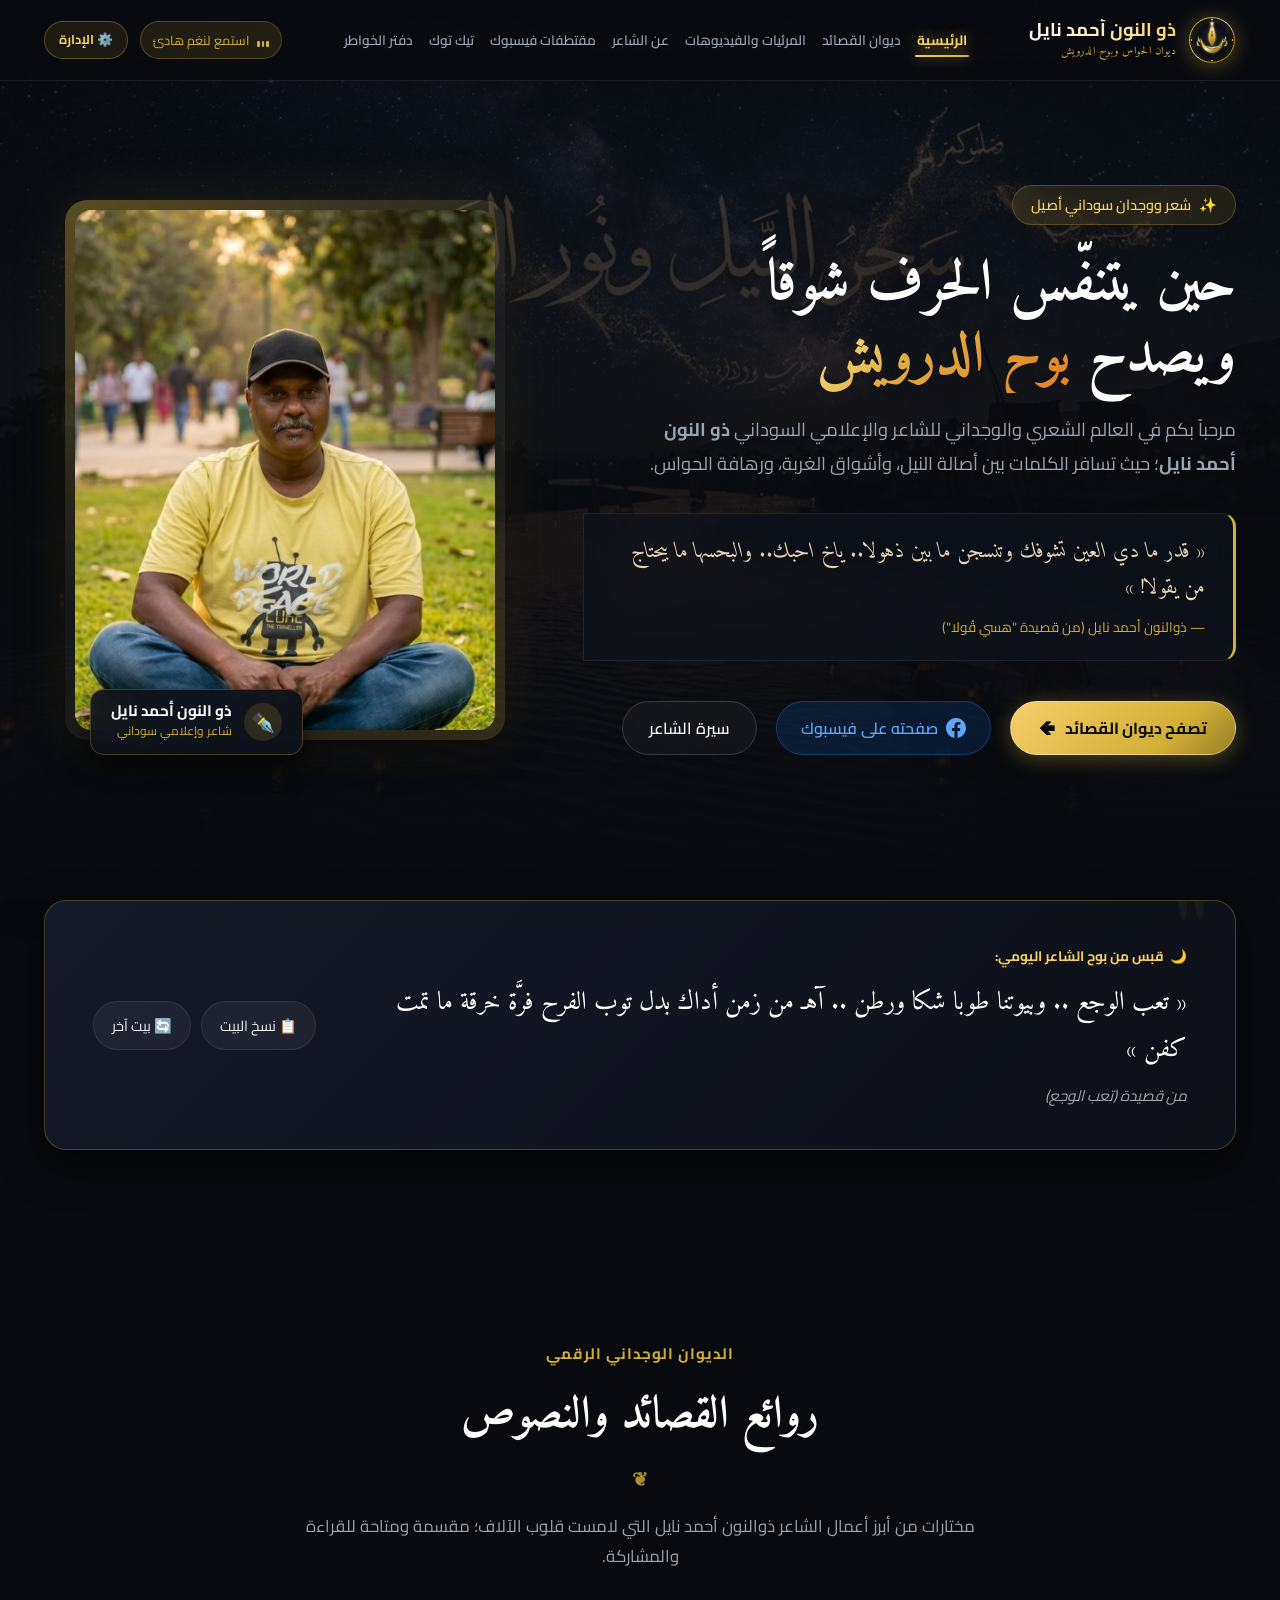
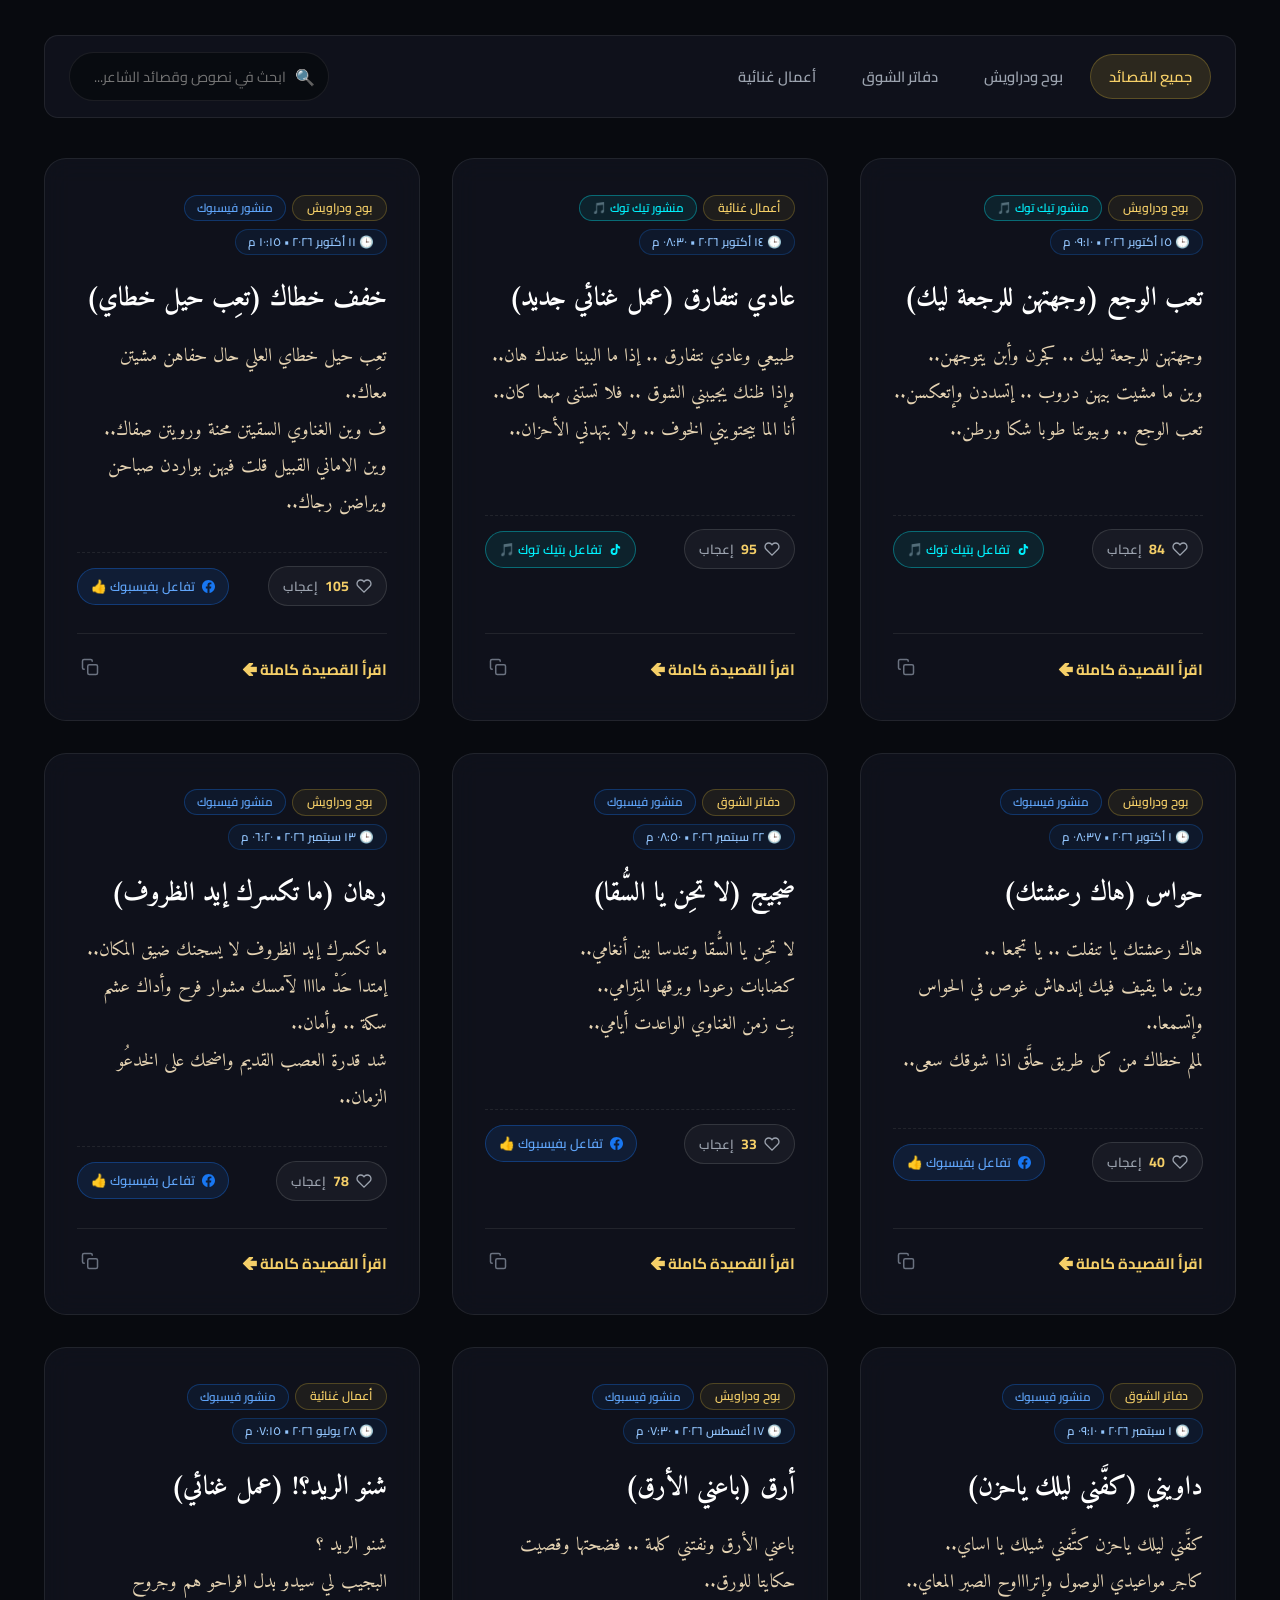
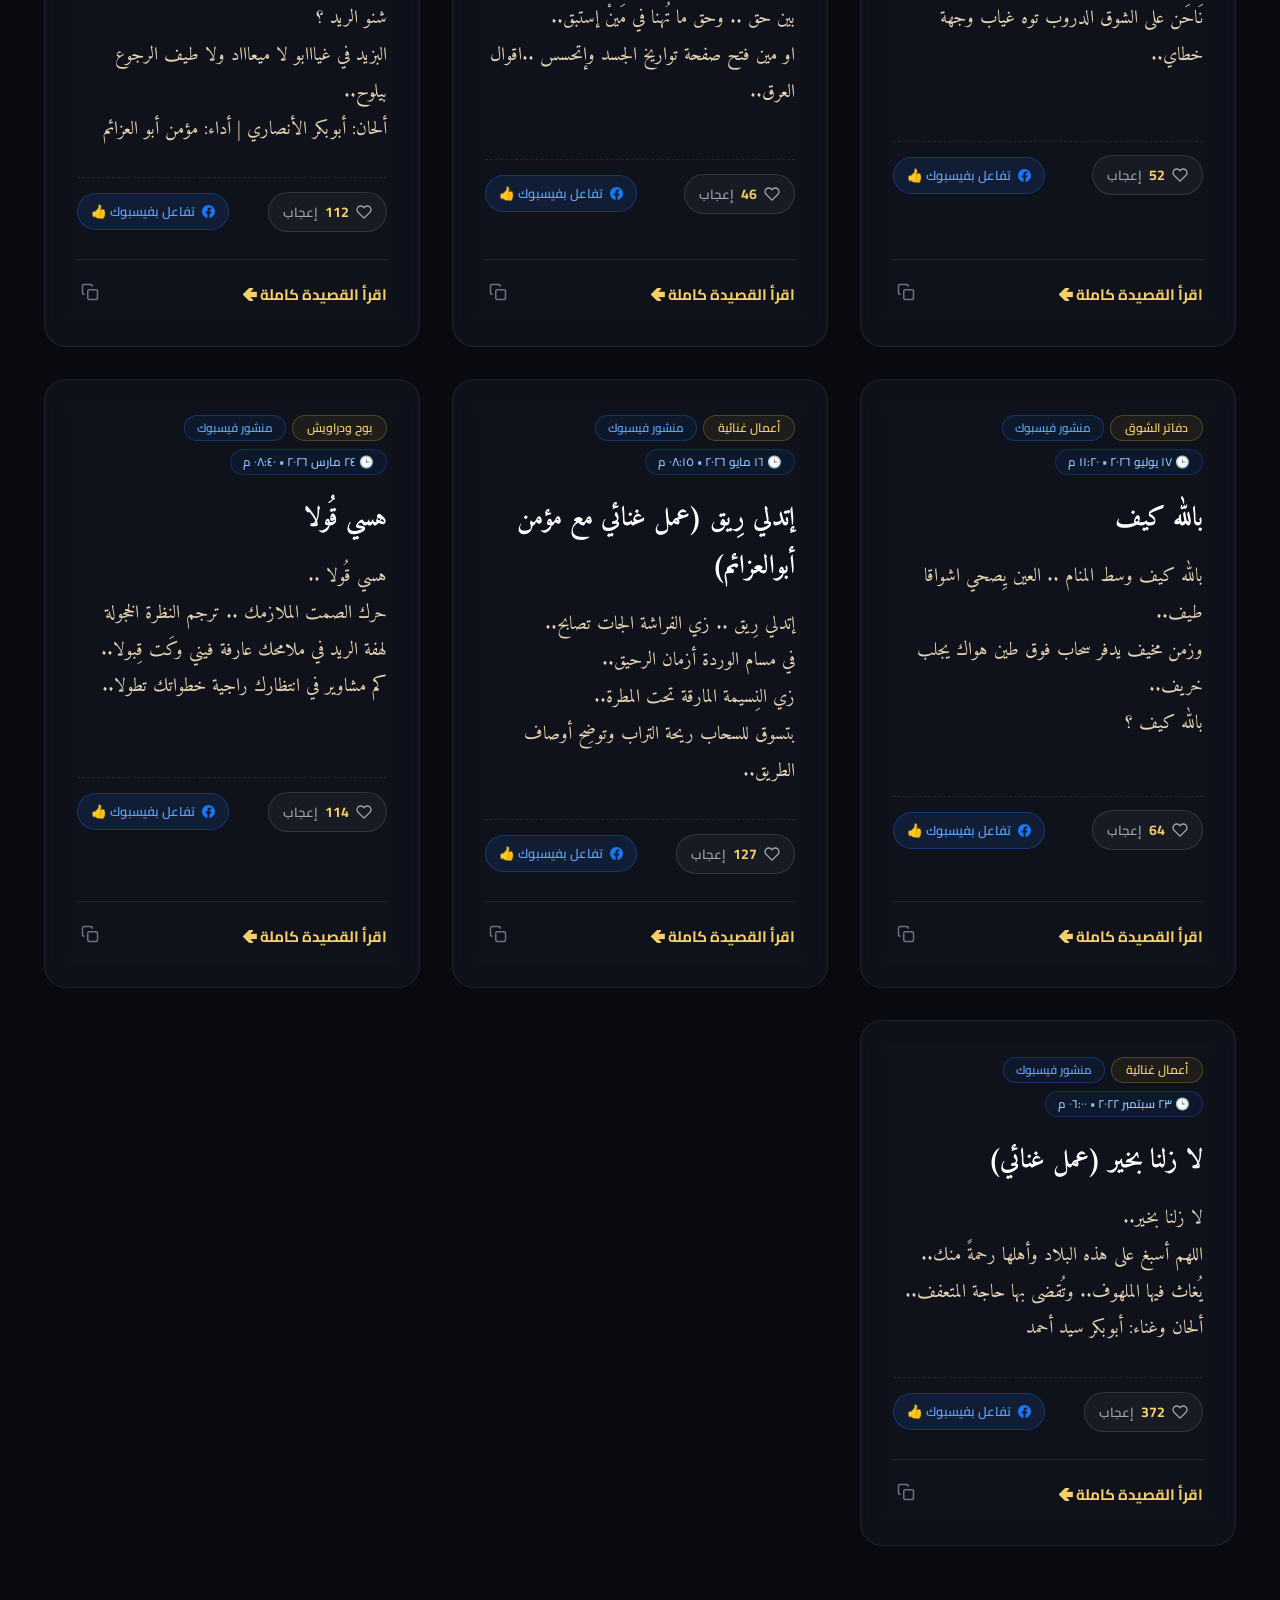
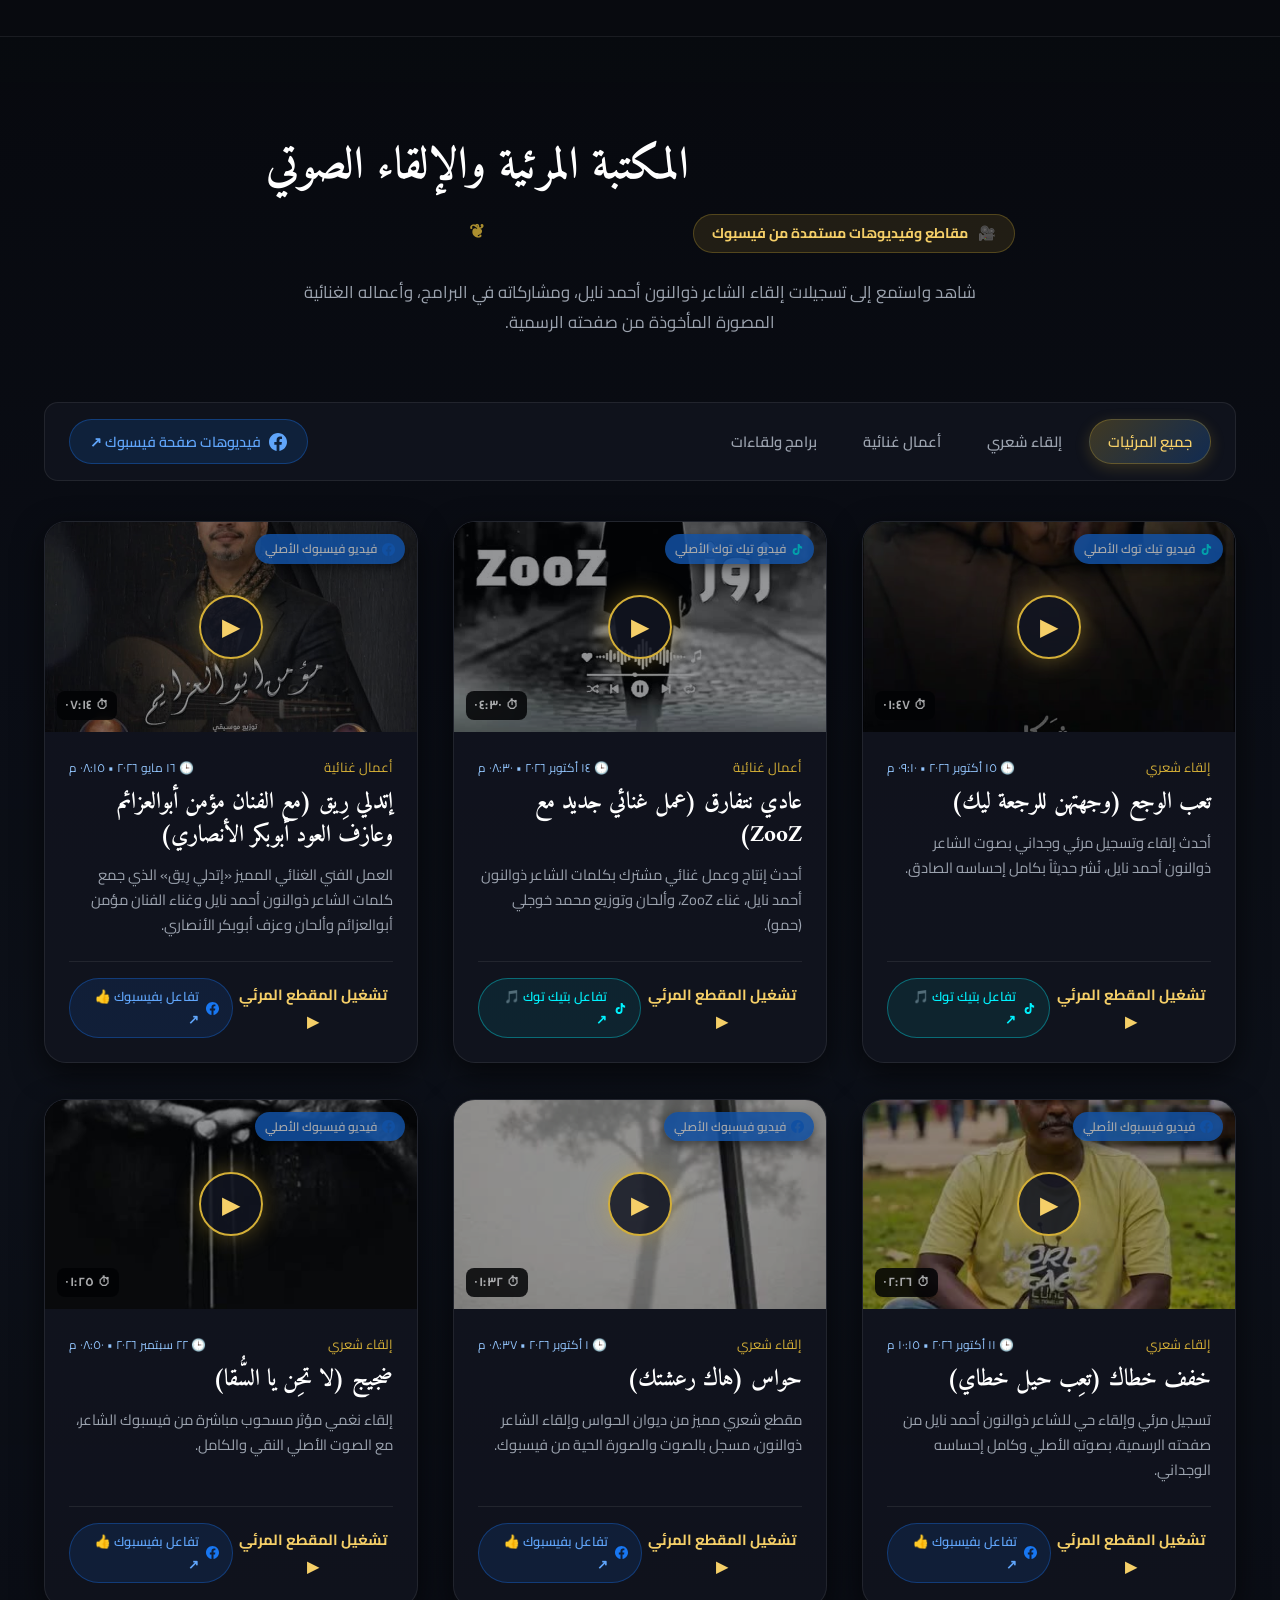
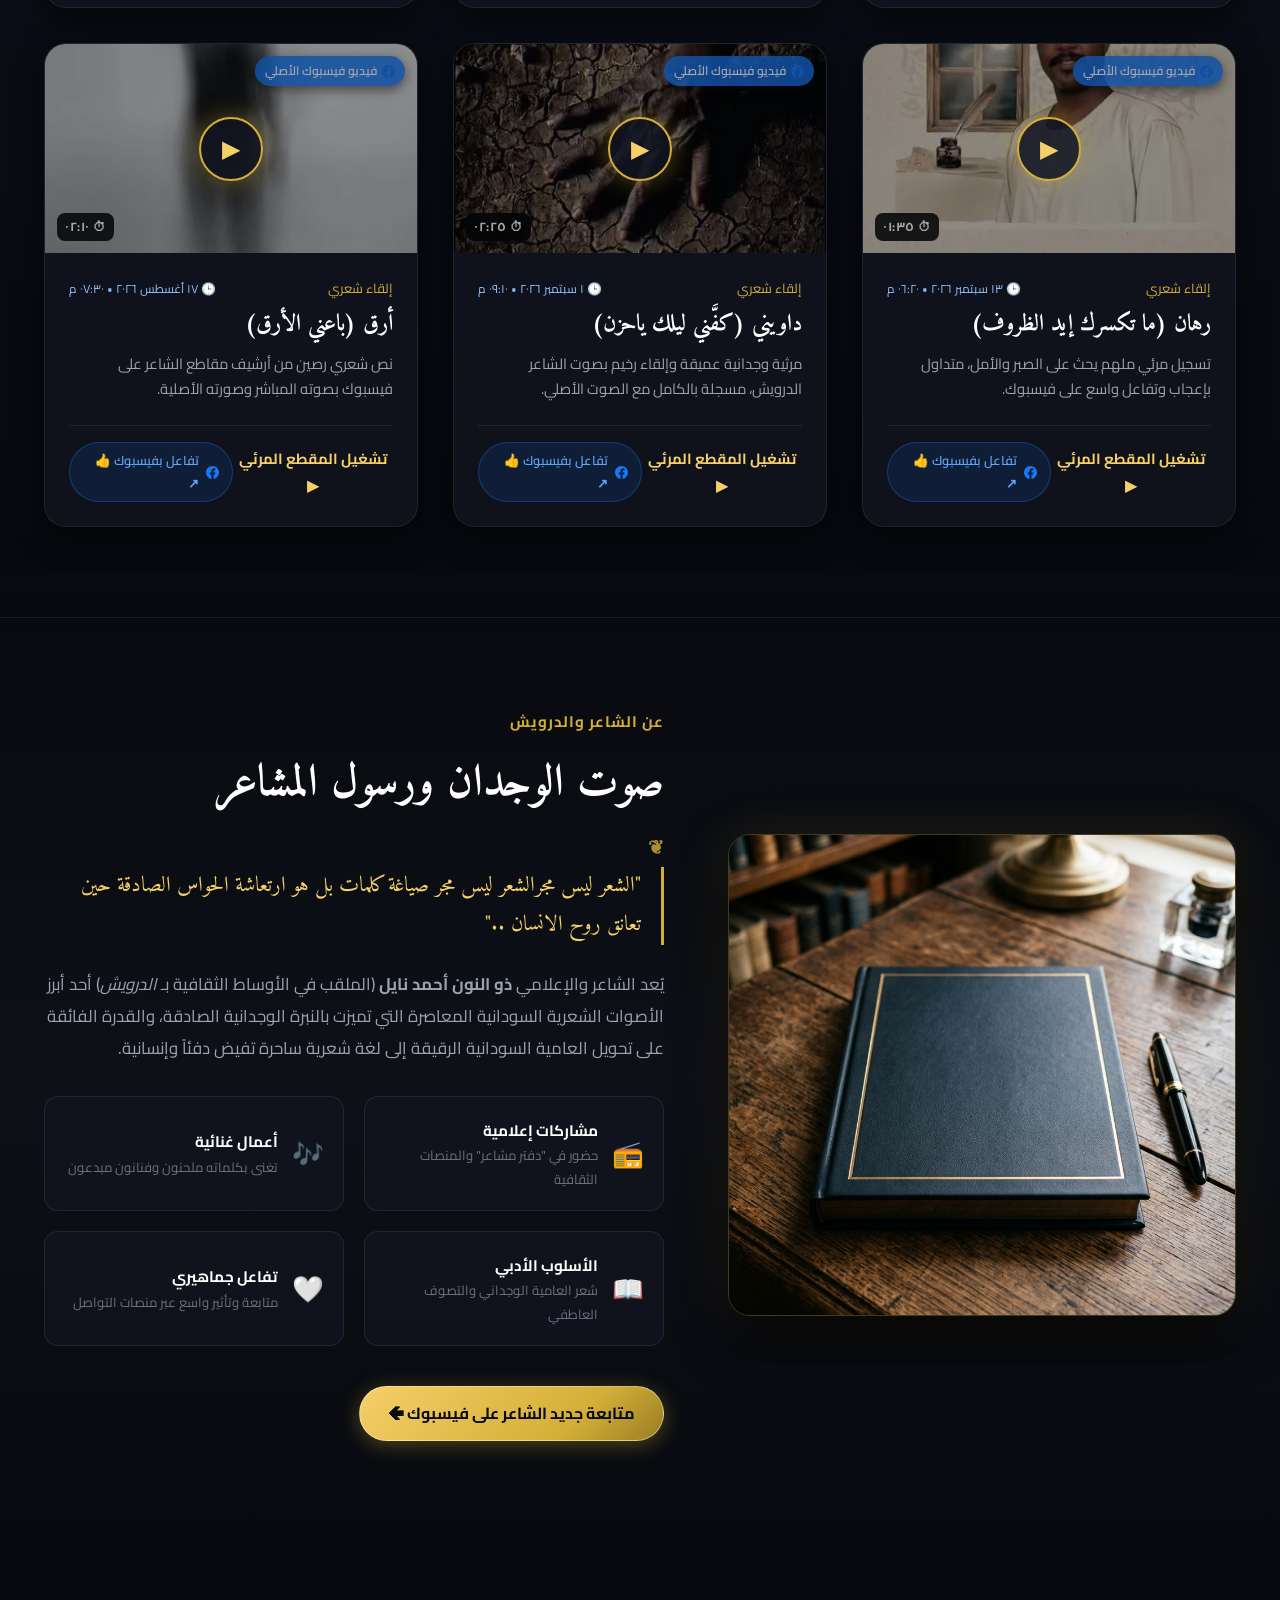
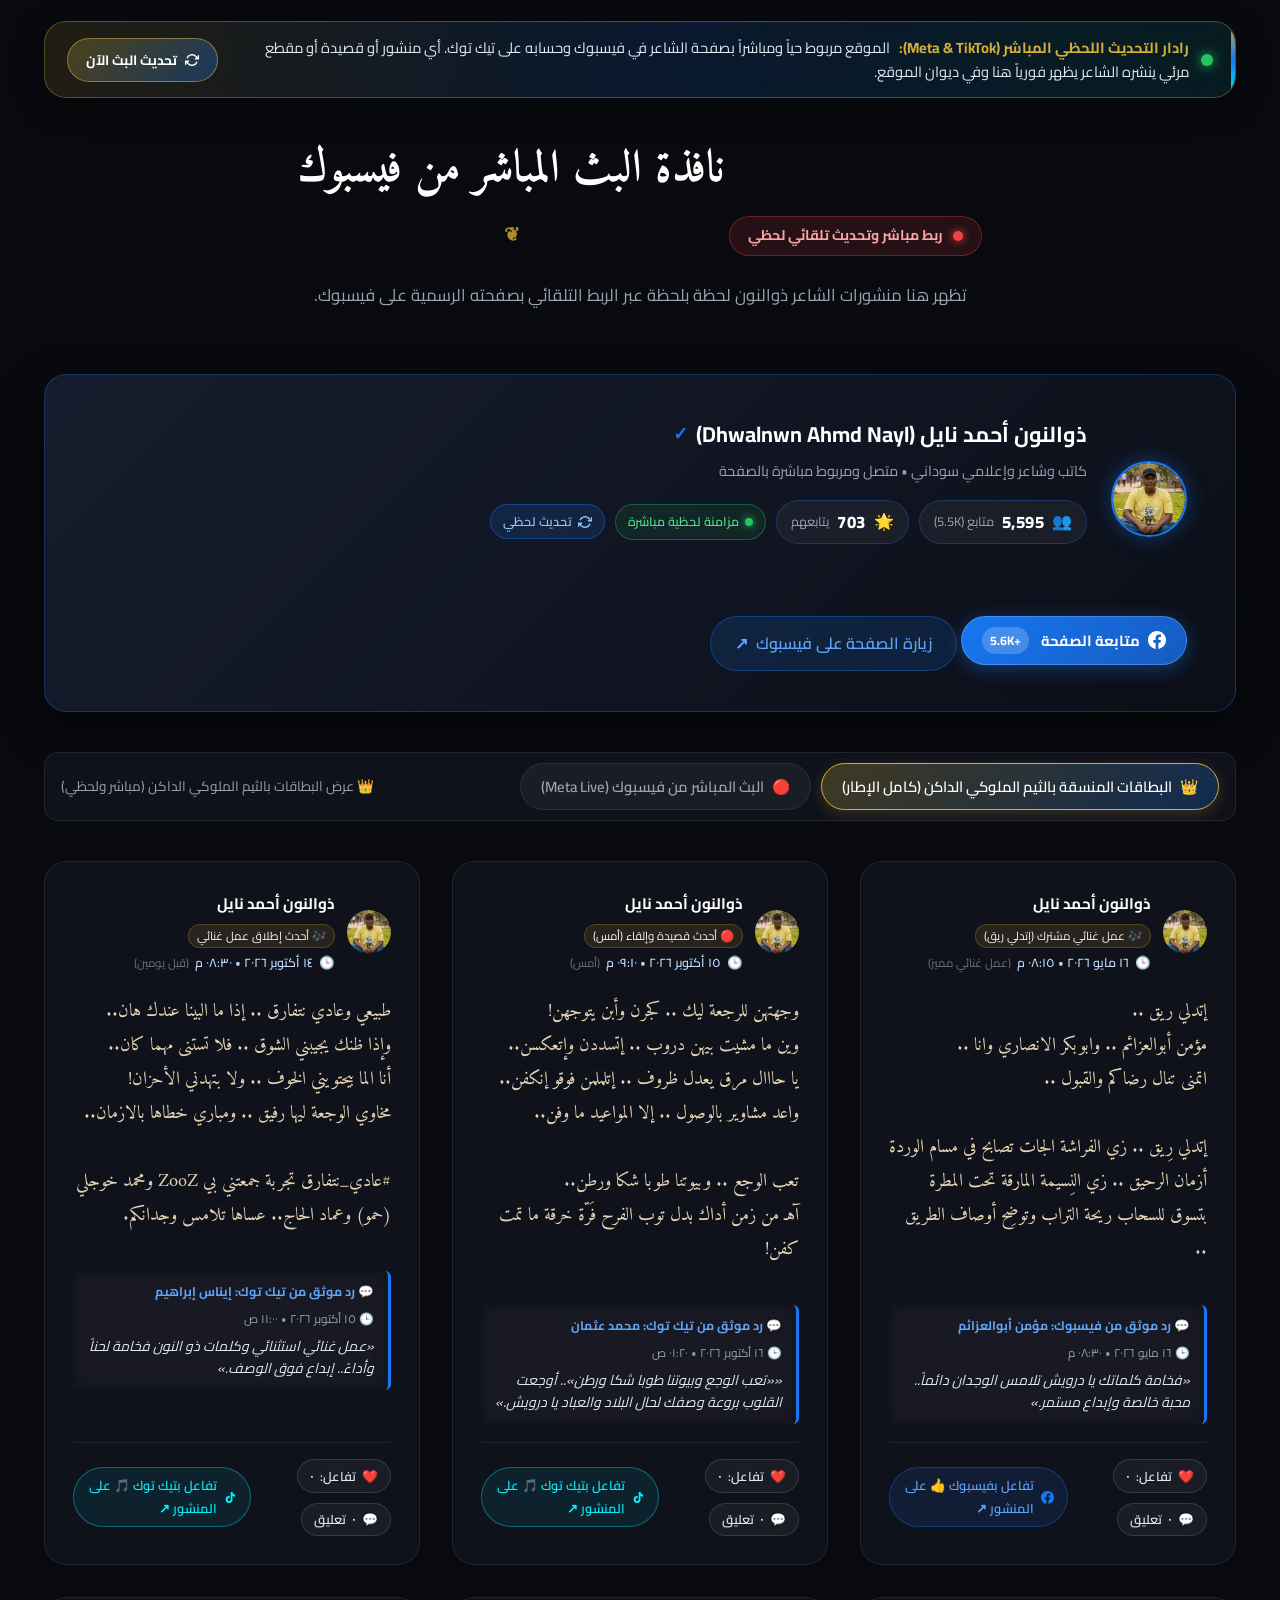
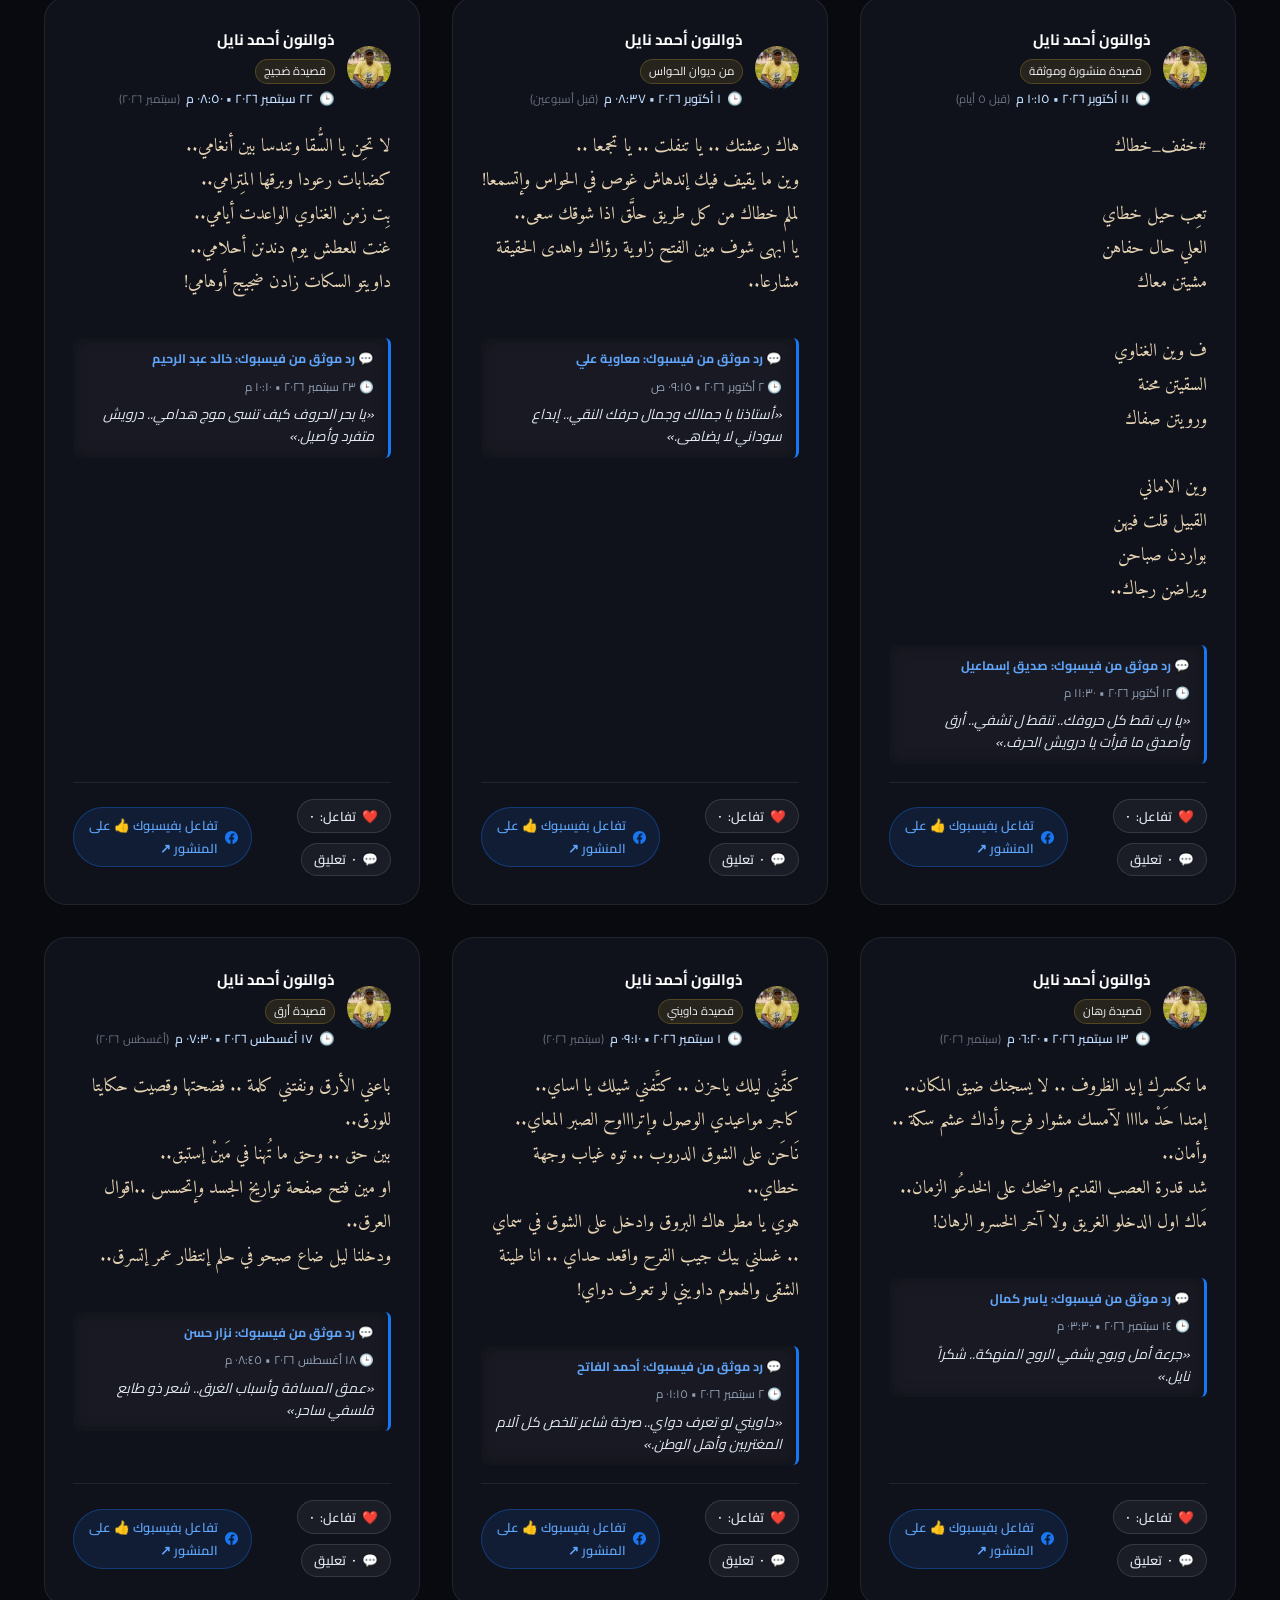
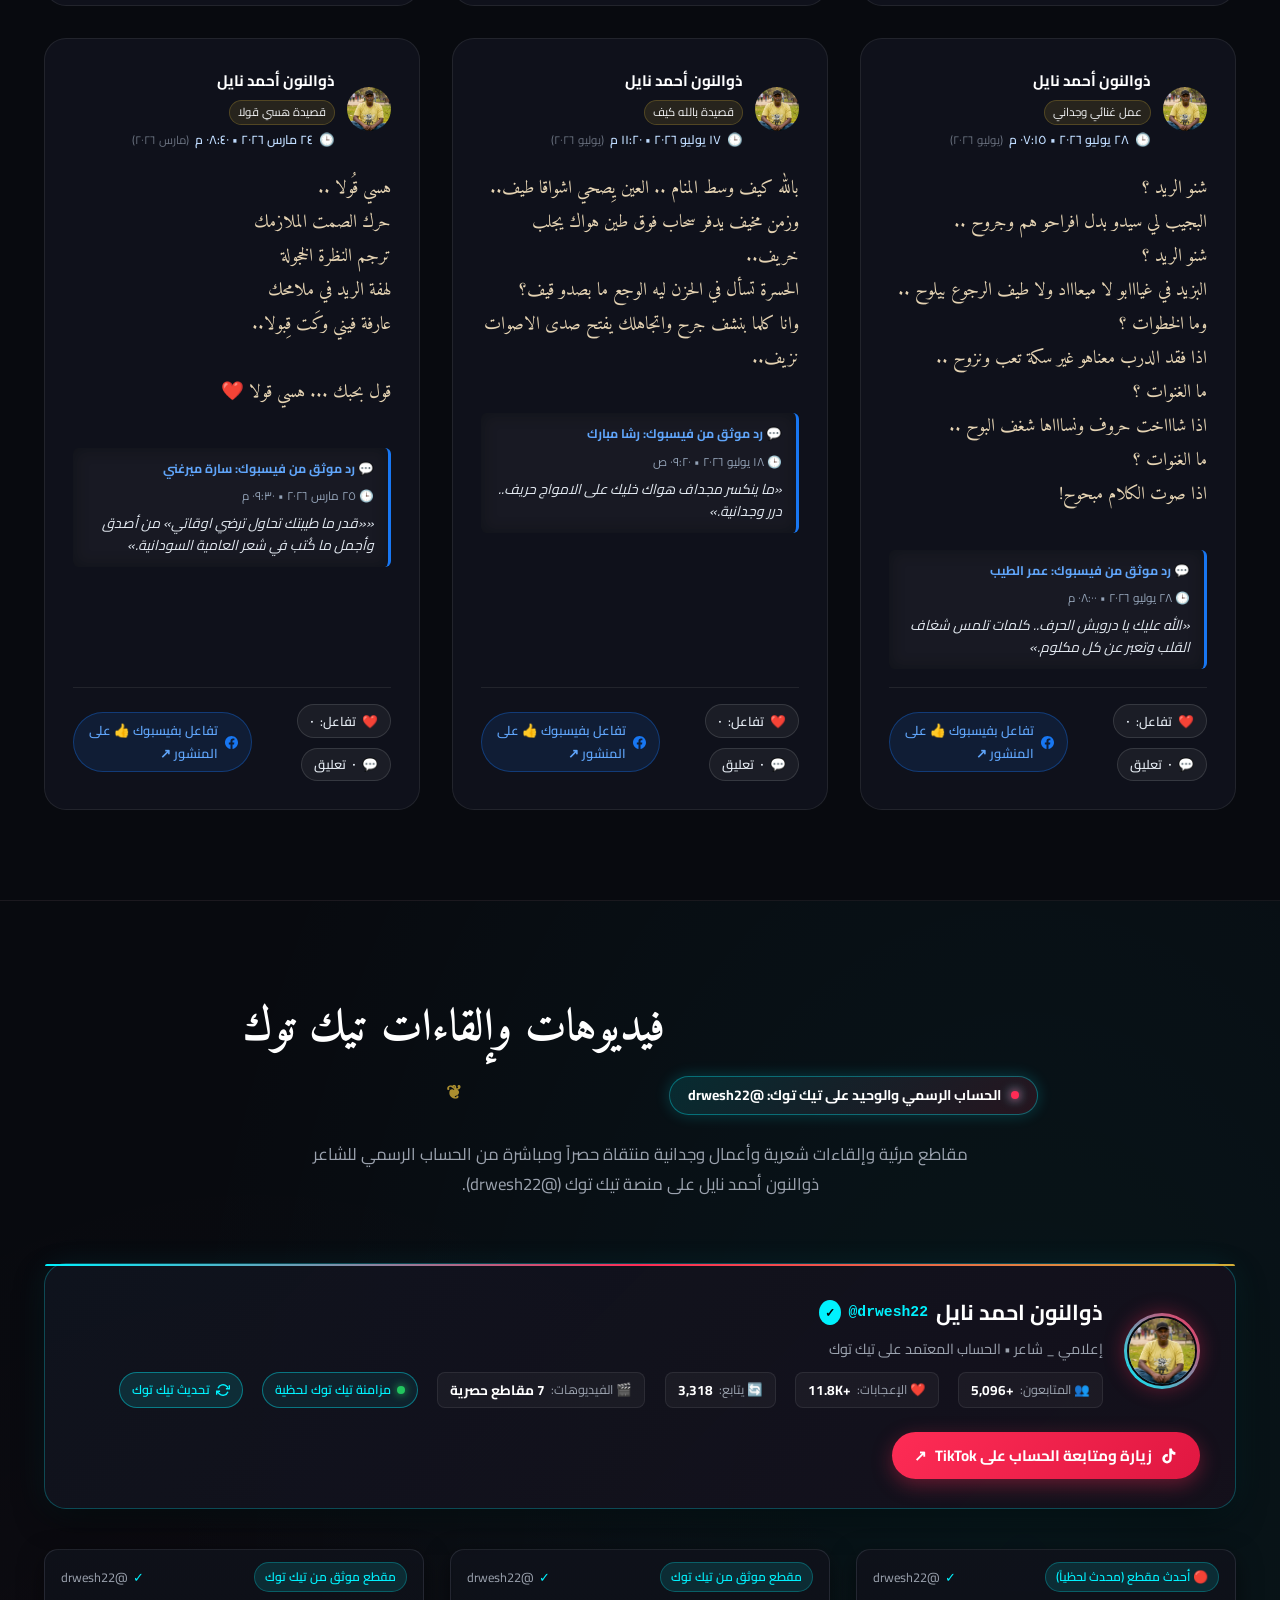
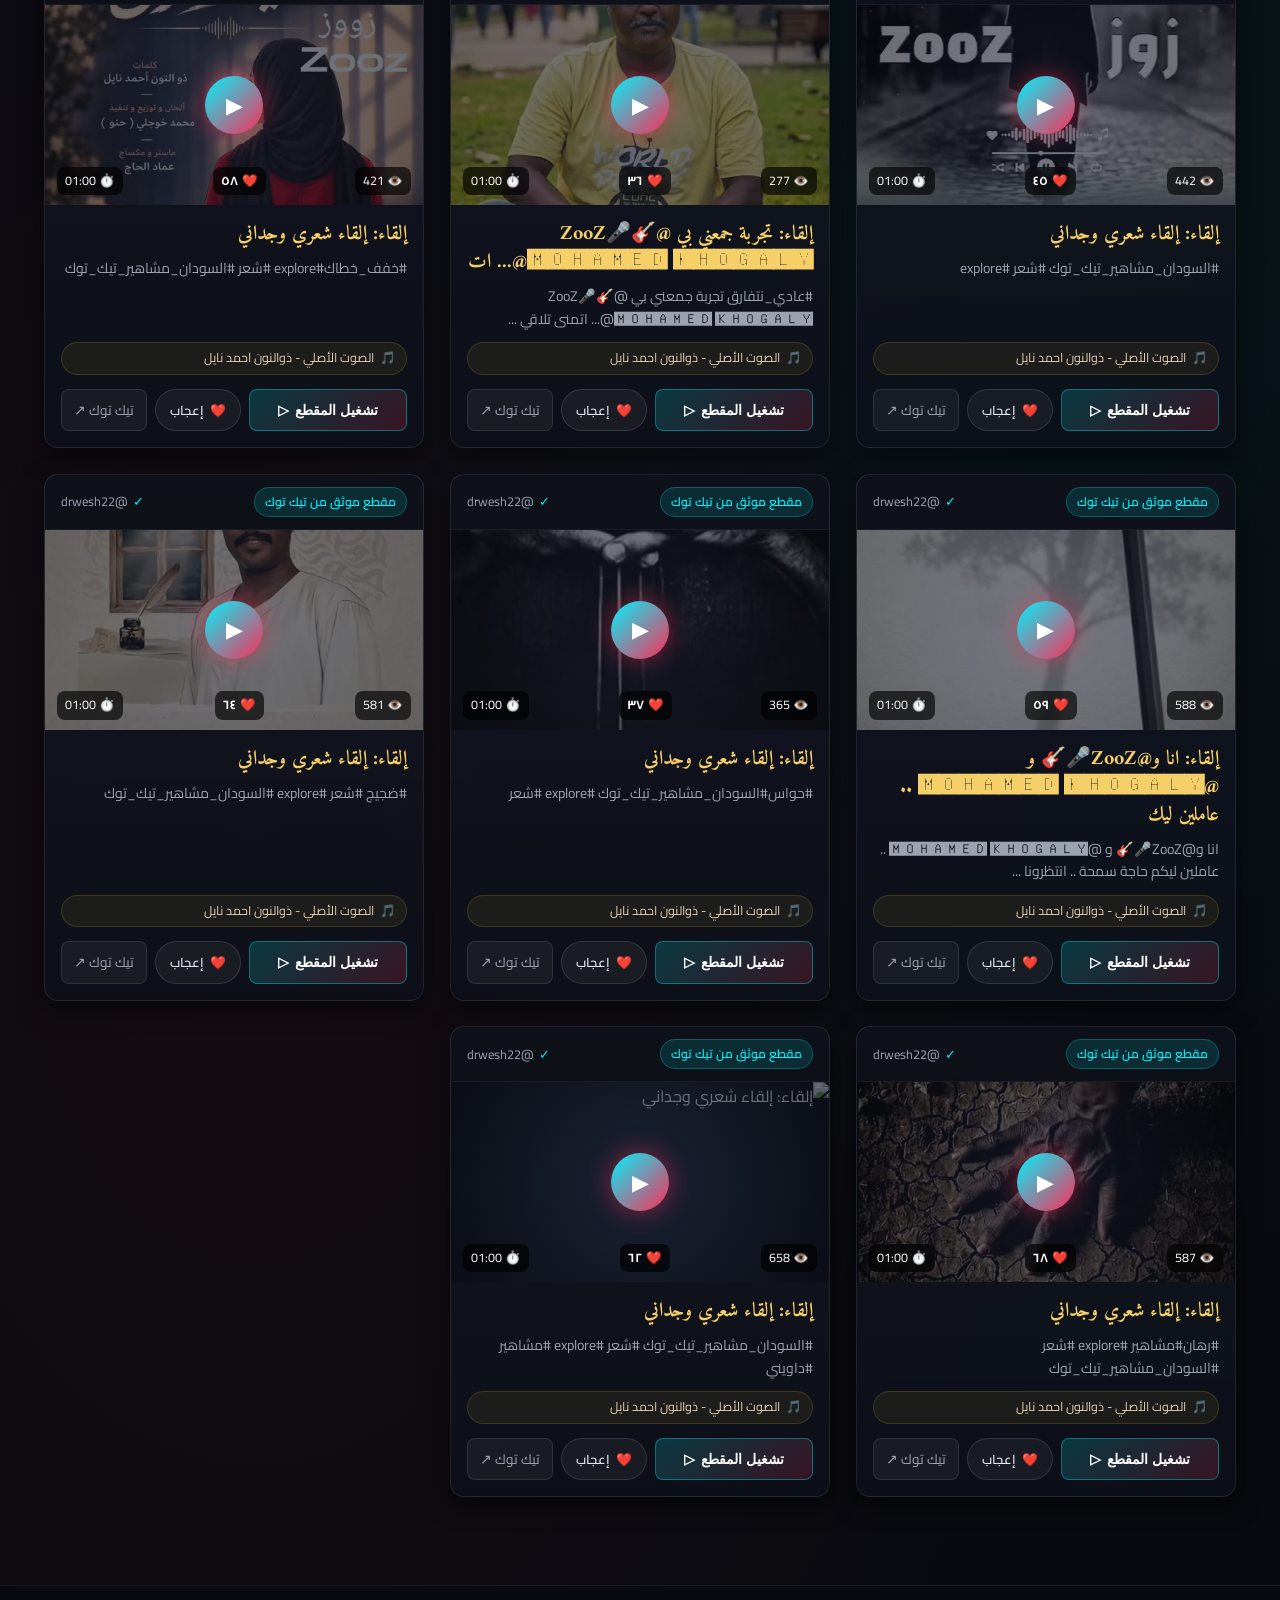
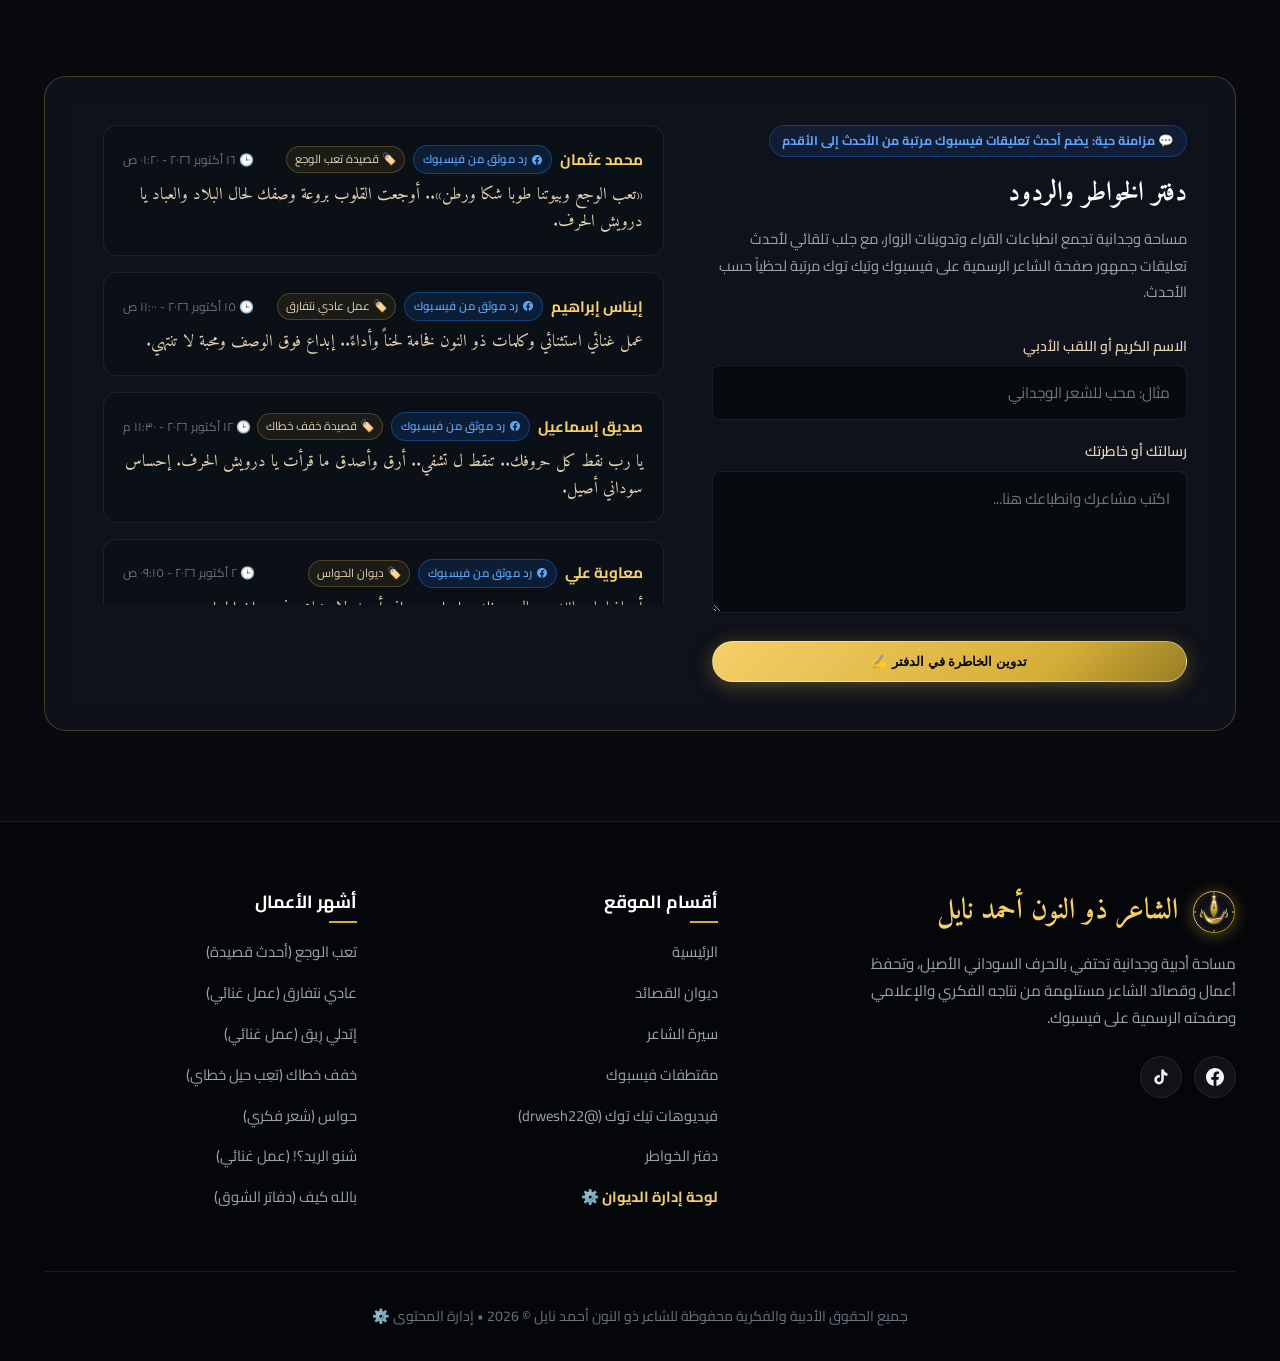
==== commit e450b448: "fix: resolve TDZ ReferenceError and restore video filter tabs functionality" ====
--- a/index.html
+++ b/index.html
@@ -286,10 +286,10 @@
       <!-- Video Filter Controls -->
       <div class="video-controls">
         <div class="video-filter-tabs">
-          <button class="v-tab-btn active" data-vfilter="all">جميع المرئيات</button>
-          <button class="v-tab-btn" data-vfilter="recitation">إلقاء شعري</button>
-          <button class="v-tab-btn" data-vfilter="musical">أعمال غنائية</button>
-          <button class="v-tab-btn" data-vfilter="programs">برامج ولقاءات</button>
+          <button class="v-tab-btn active" data-vfilter="all" onclick="filterVideosByTab('all', this)">جميع المرئيات</button>
+          <button class="v-tab-btn" data-vfilter="recitation" onclick="filterVideosByTab('recitation', this)">إلقاء شعري</button>
+          <button class="v-tab-btn" data-vfilter="musical" onclick="filterVideosByTab('musical', this)">أعمال غنائية</button>
+          <button class="v-tab-btn" data-vfilter="programs" onclick="filterVideosByTab('programs', this)">برامج ولقاءات</button>
         </div>
 
         <a href="https://www.facebook.com/dhwalnwn.ahmd.nayl/videos" target="_blank" rel="noopener noreferrer"
@@ -1641,8 +1641,8 @@
     </div>
   </footer>
 
-  <!-- Scripts (Updated Link Target Tab Fix Version) -->
-  <script src="assets/js/main.js?v=20261017_v19_itdalli_reeq"></script>
+  <!-- Scripts (Updated Video Showcase Filters & Cloud Analytics Version) -->
+  <script src="assets/js/main.js?v=20261017_v22_video_filters"></script>
   <script>
     document.getElementById('year-span').textContent = new Date().getFullYear();
   </script>
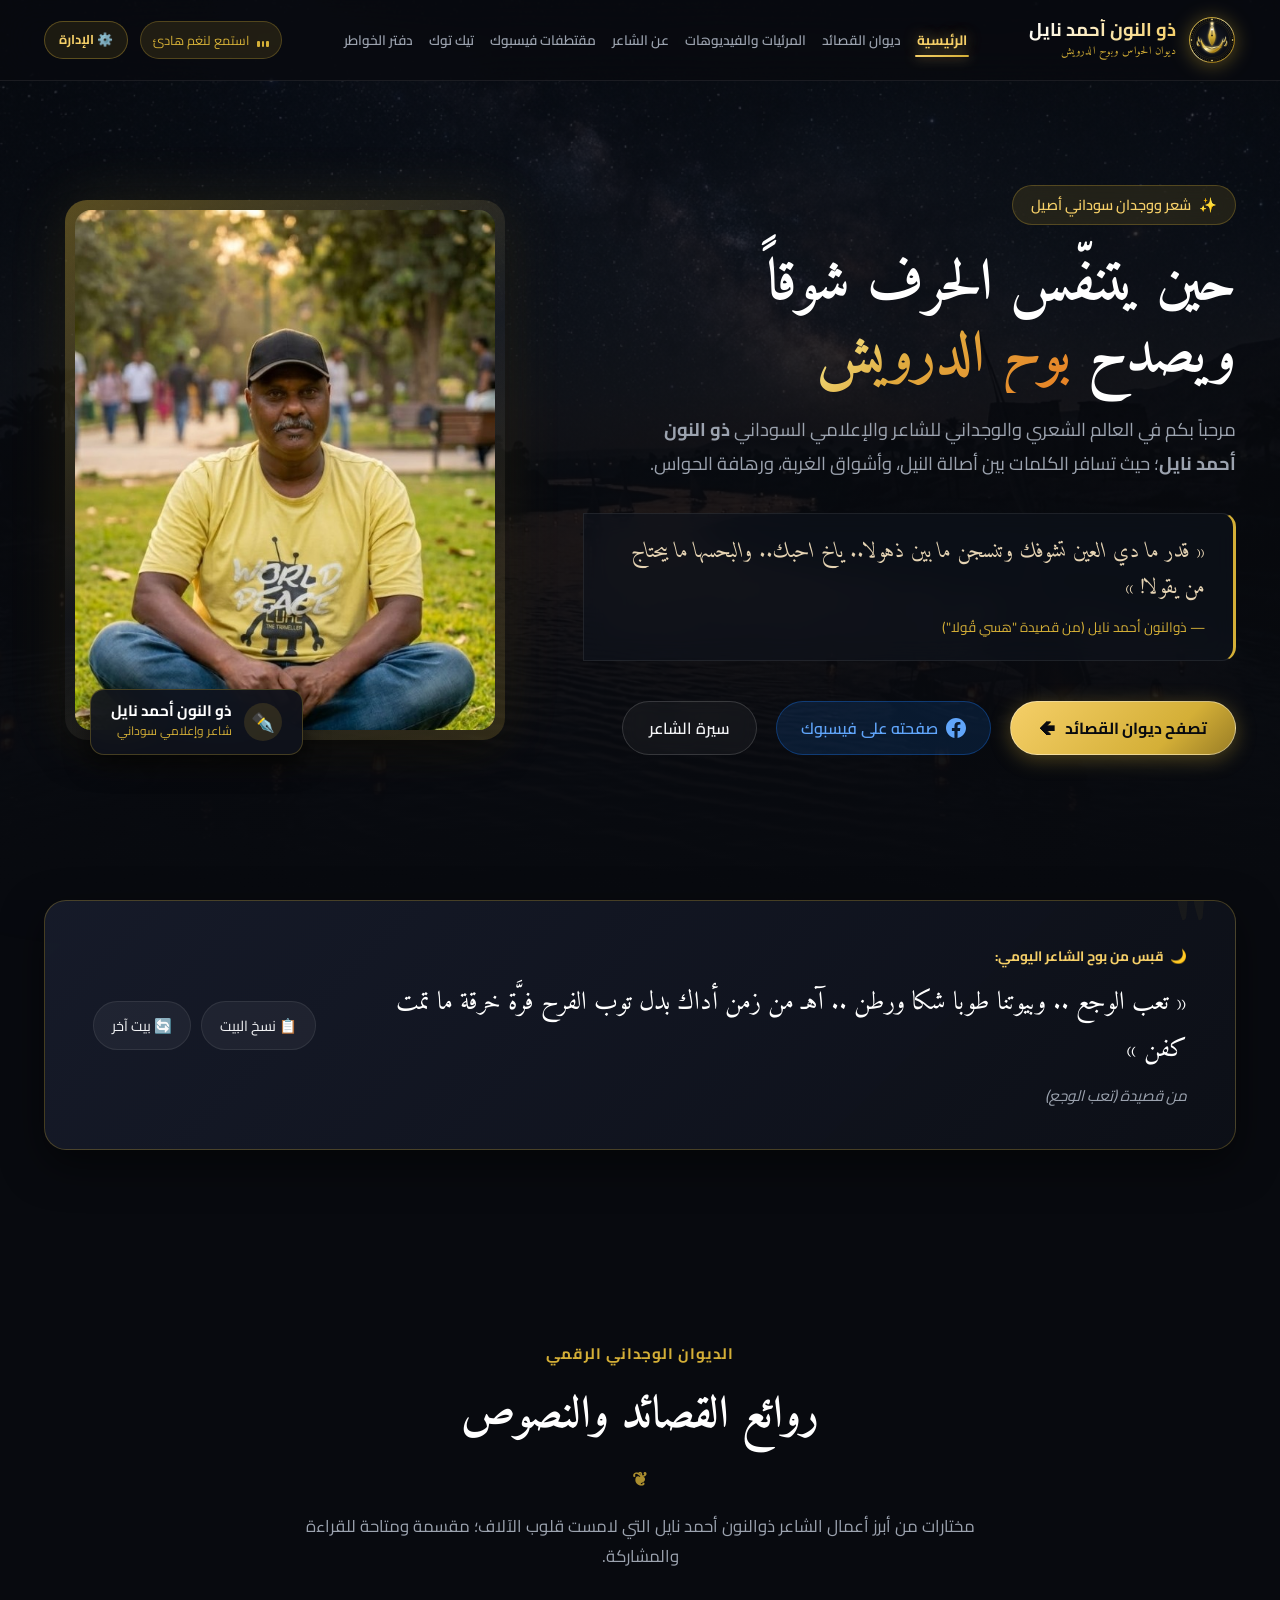
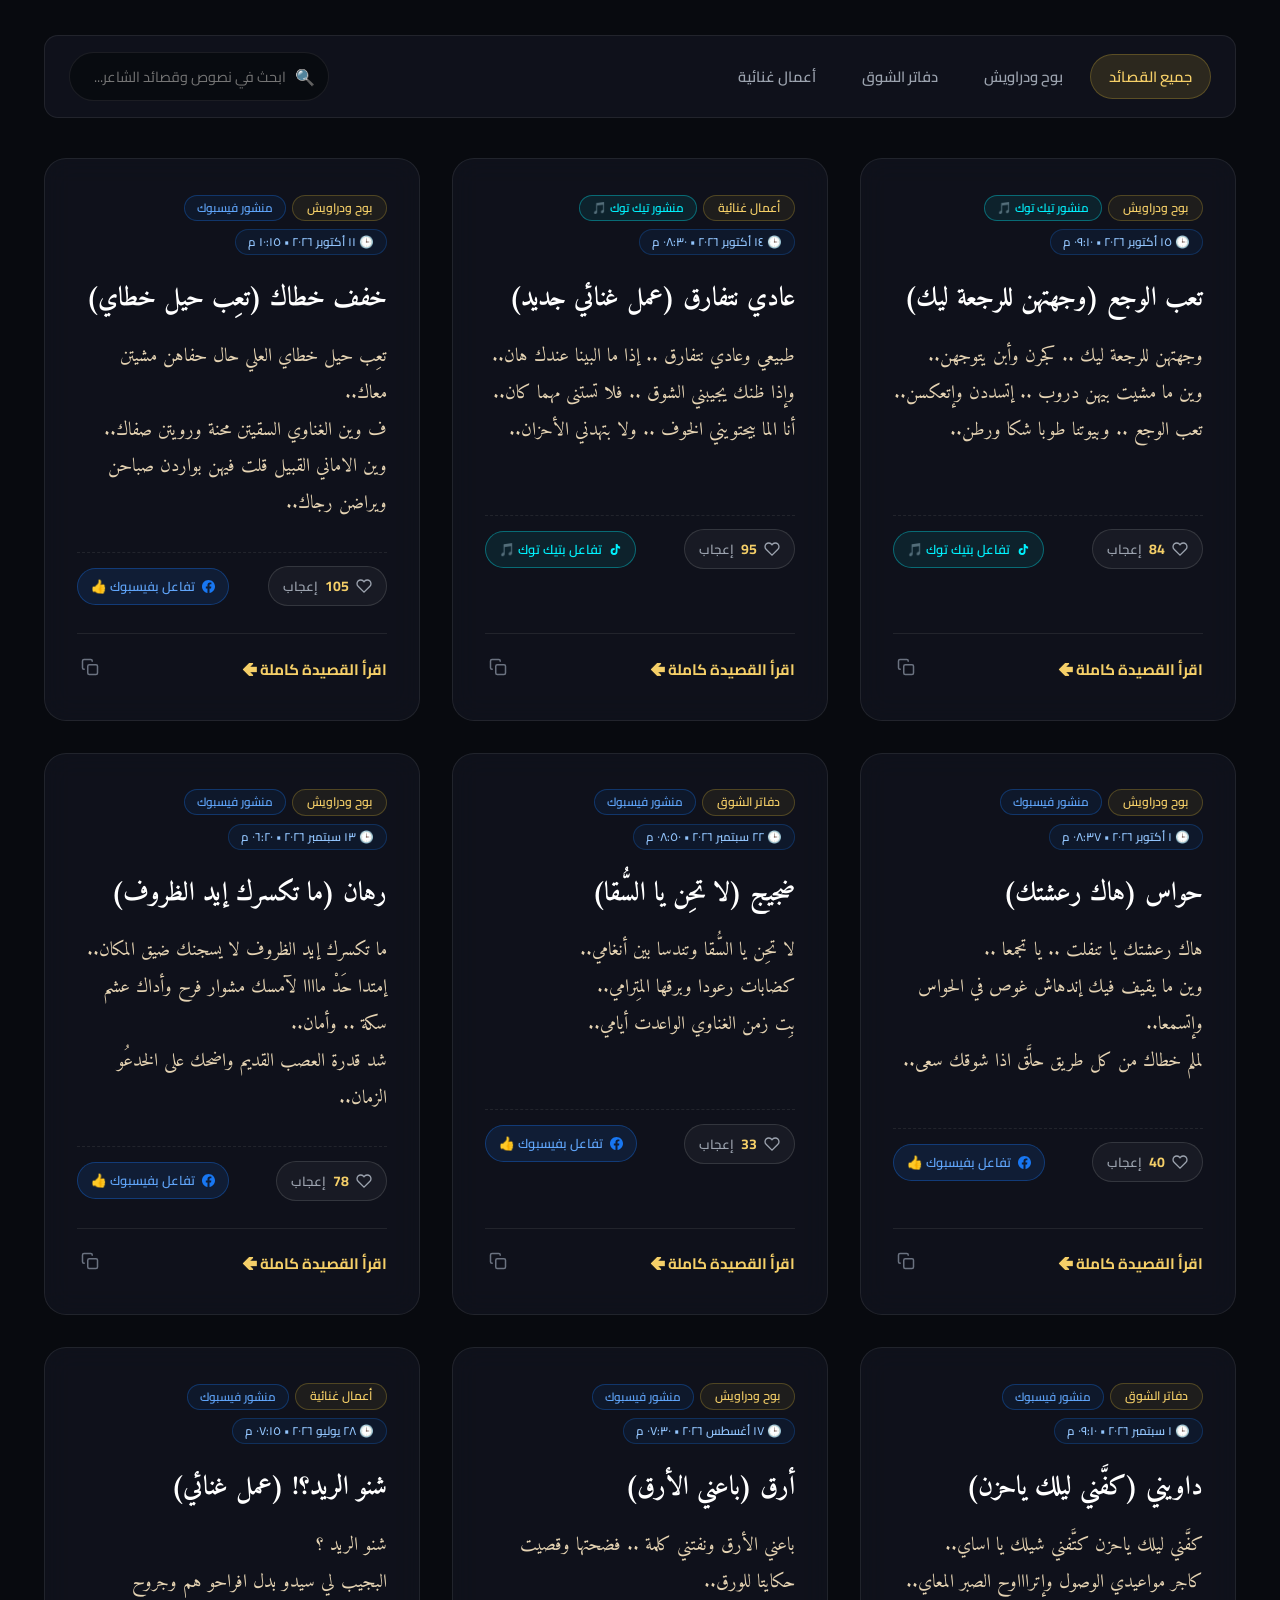
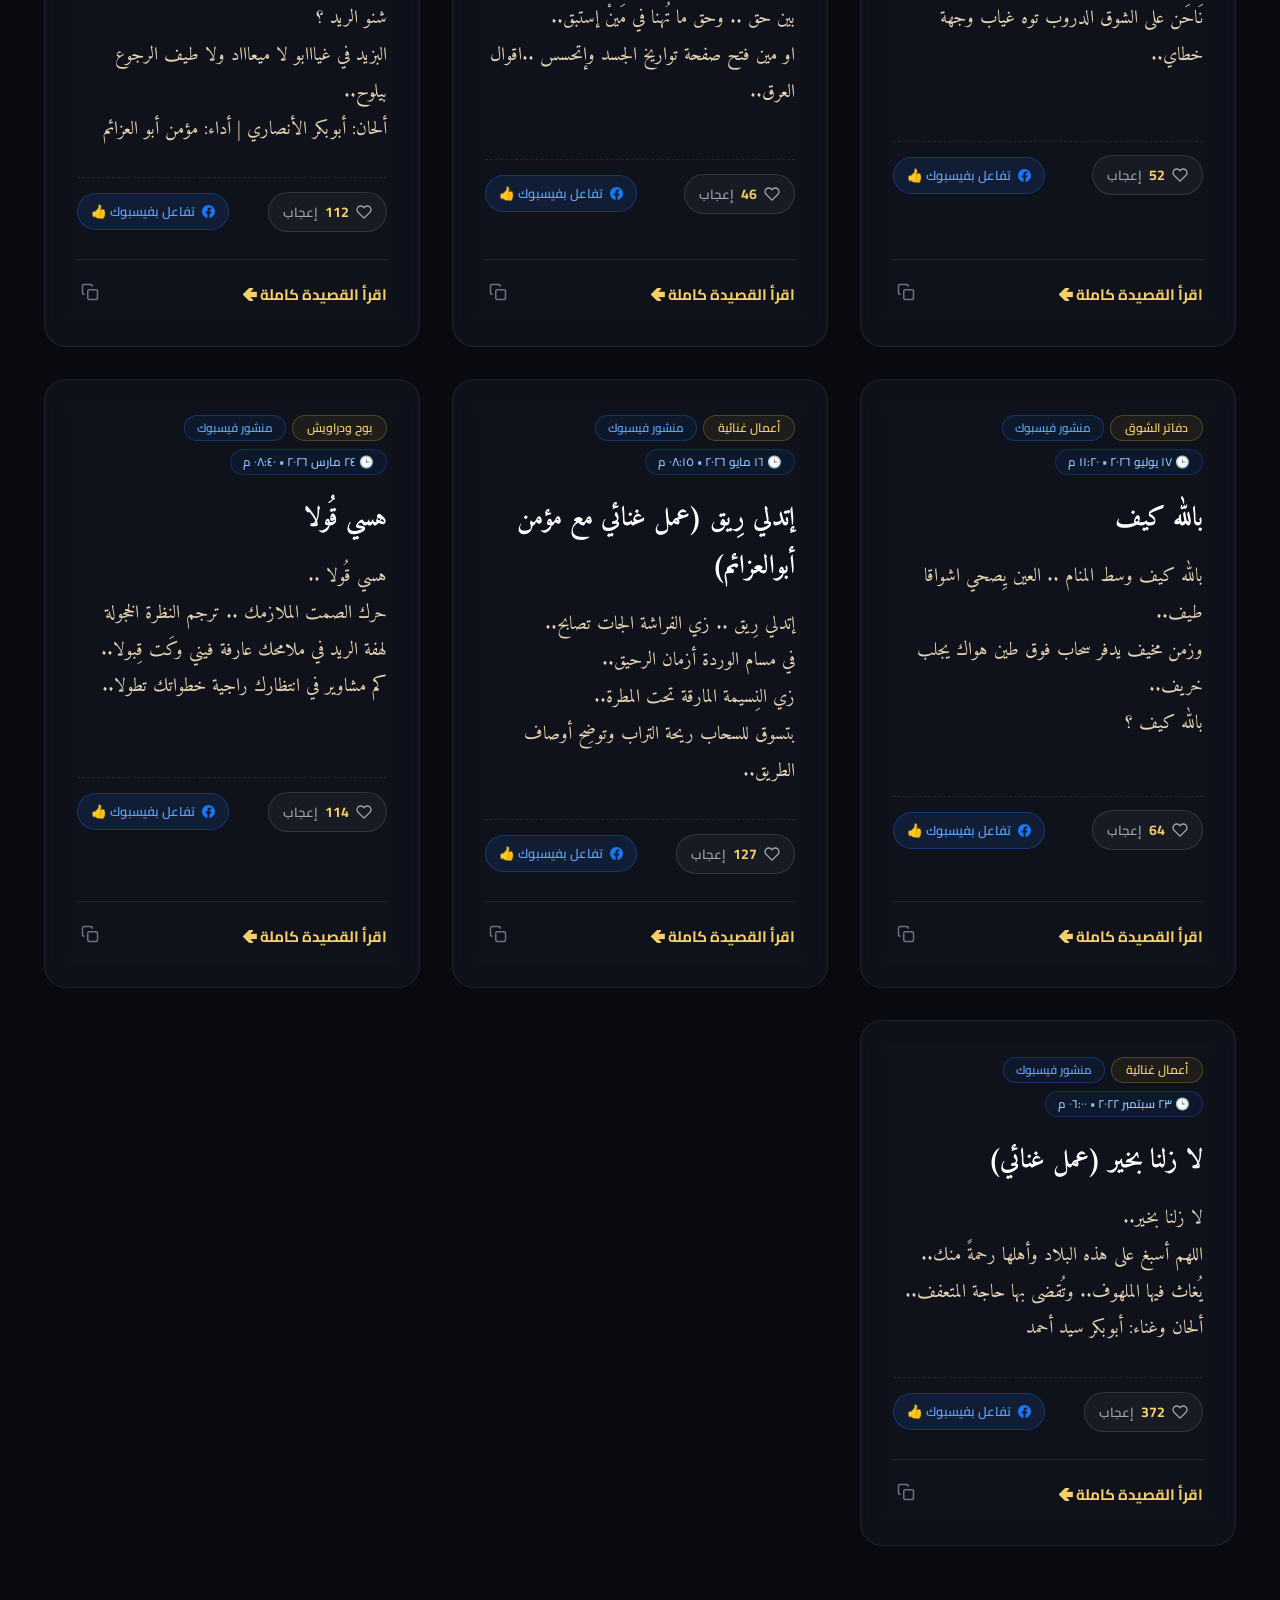
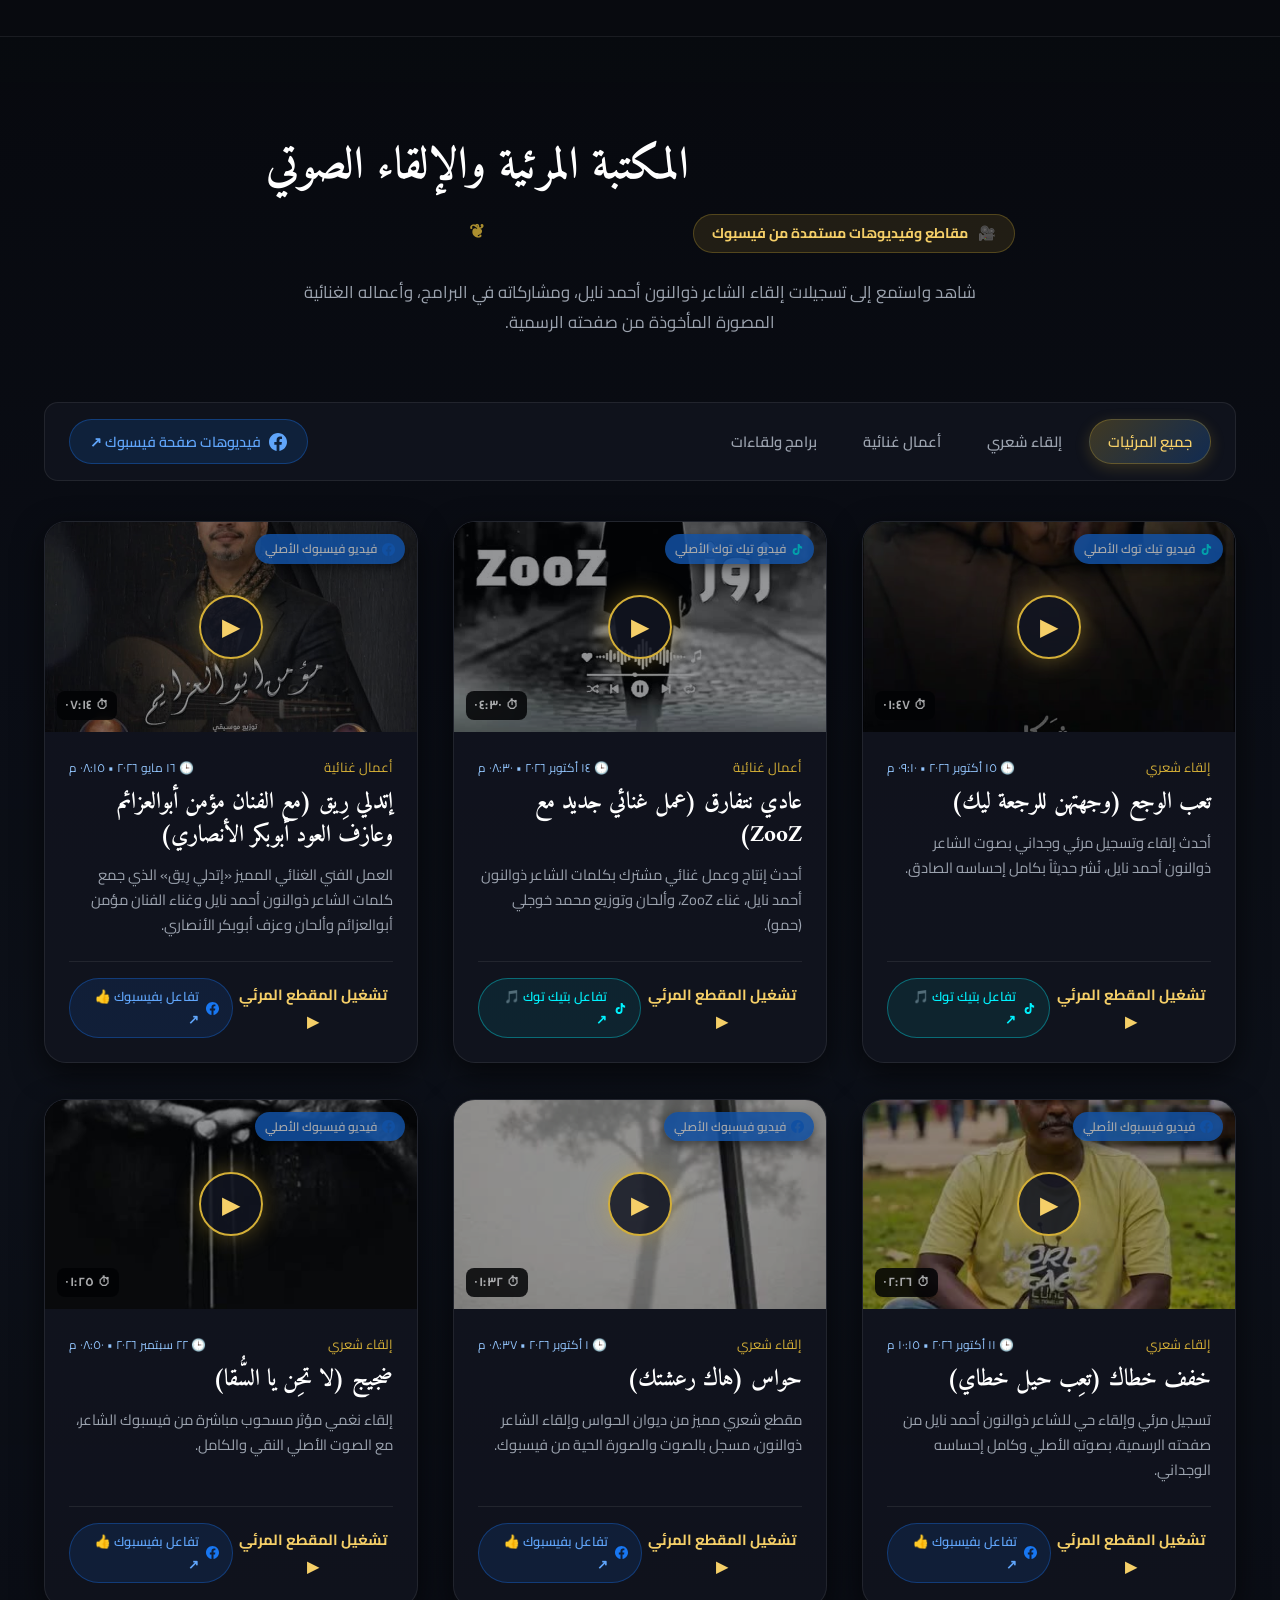
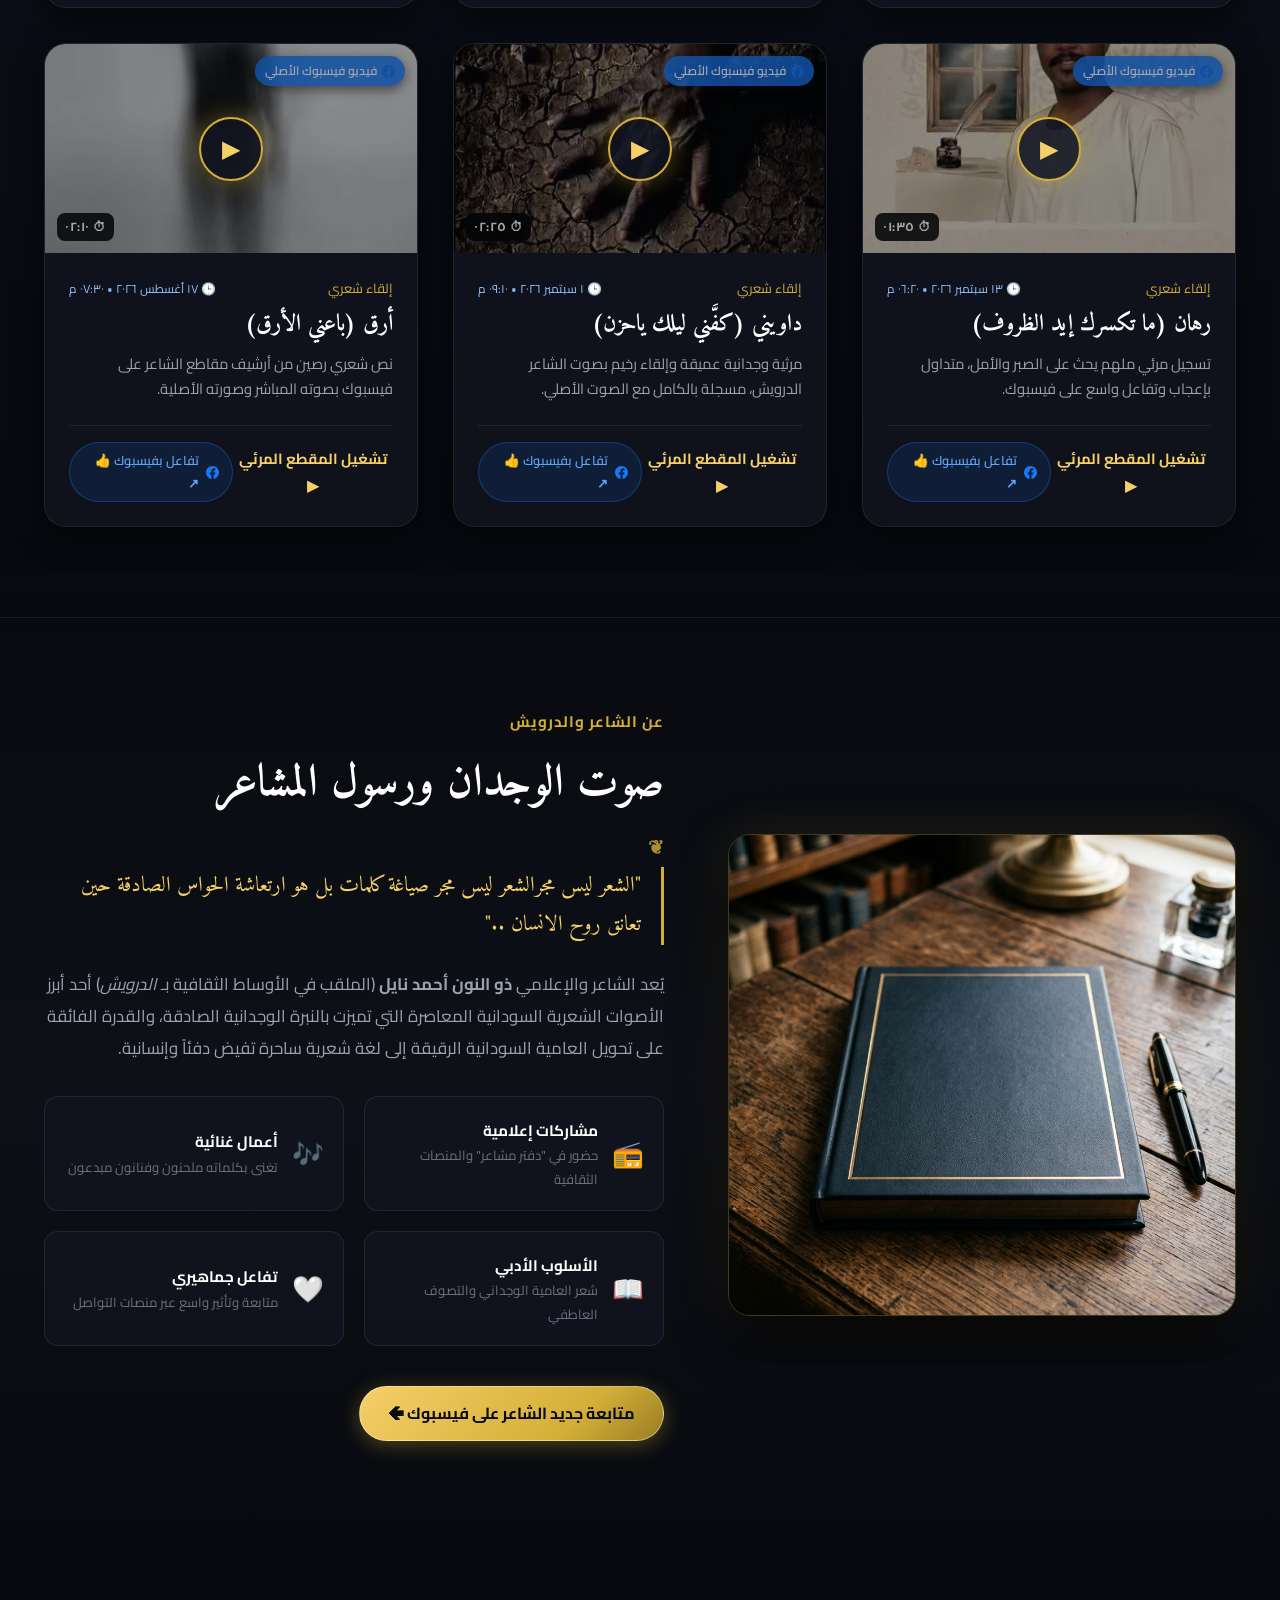
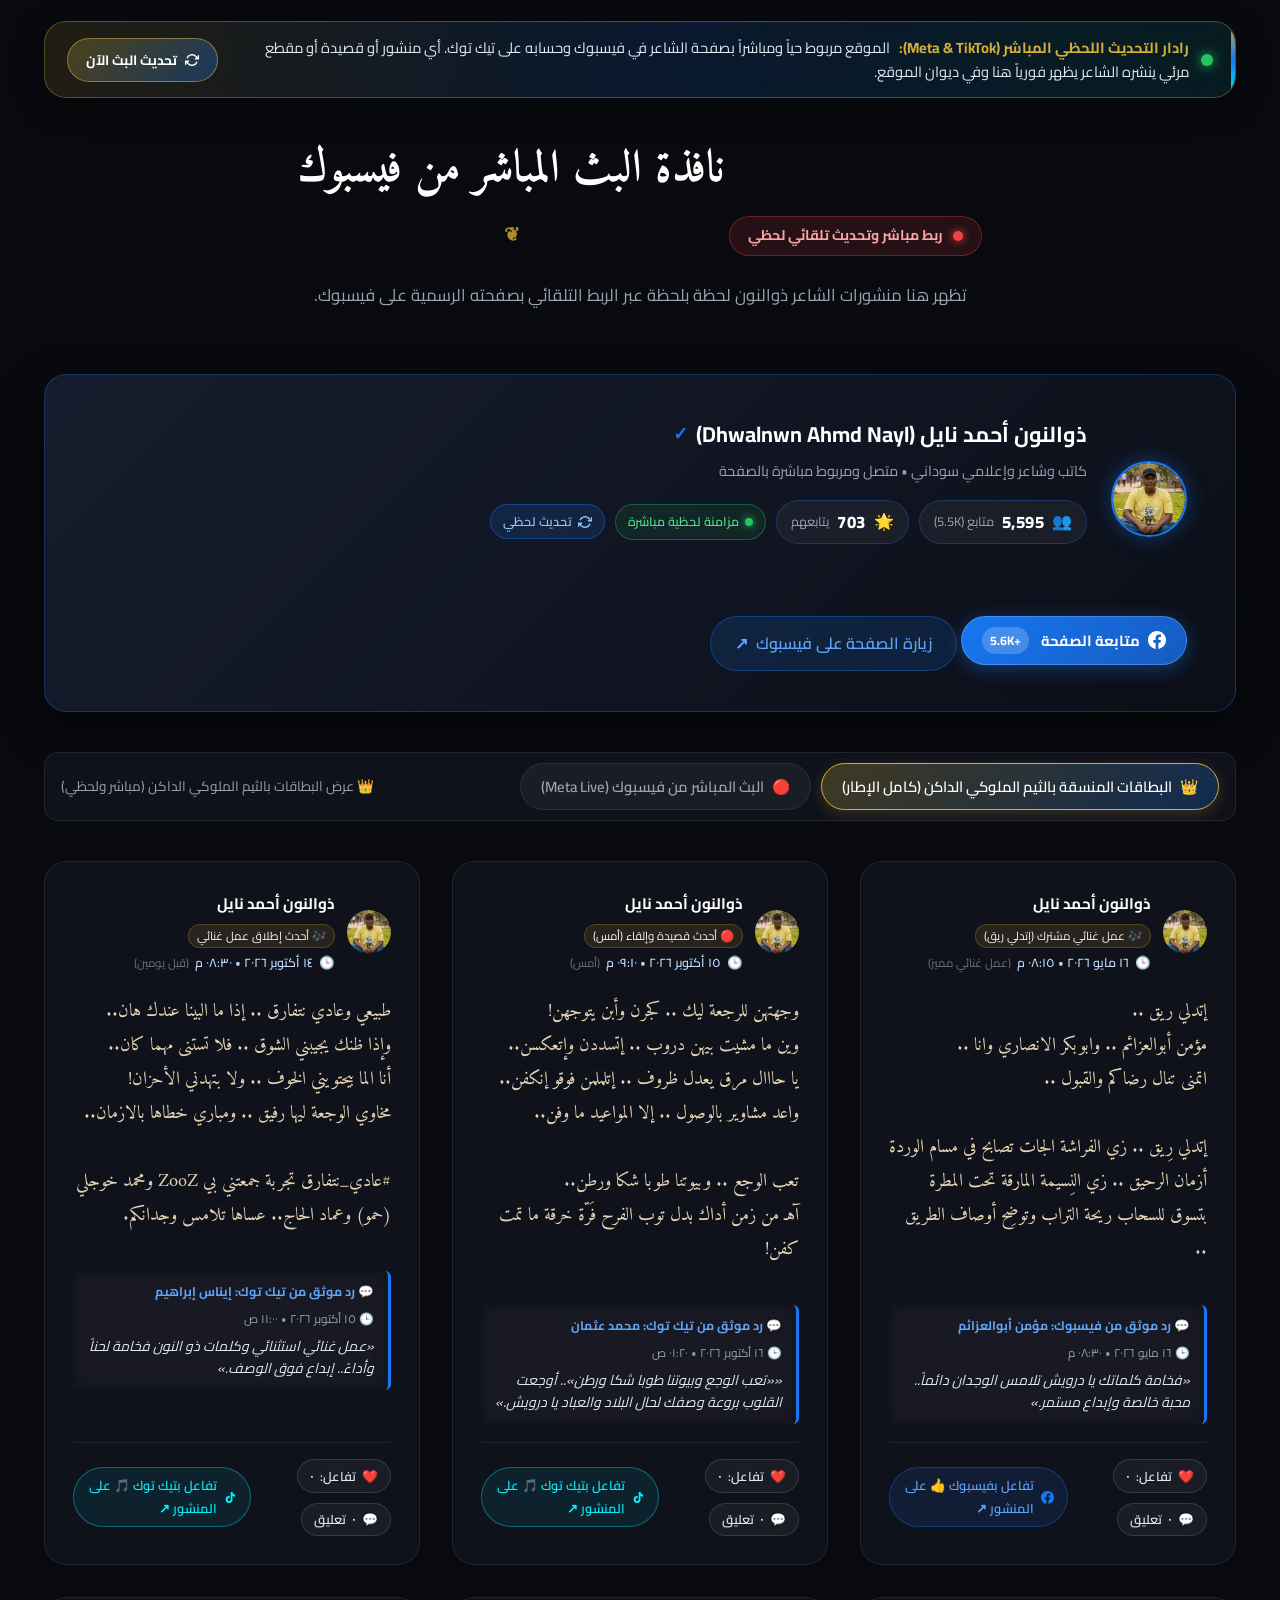
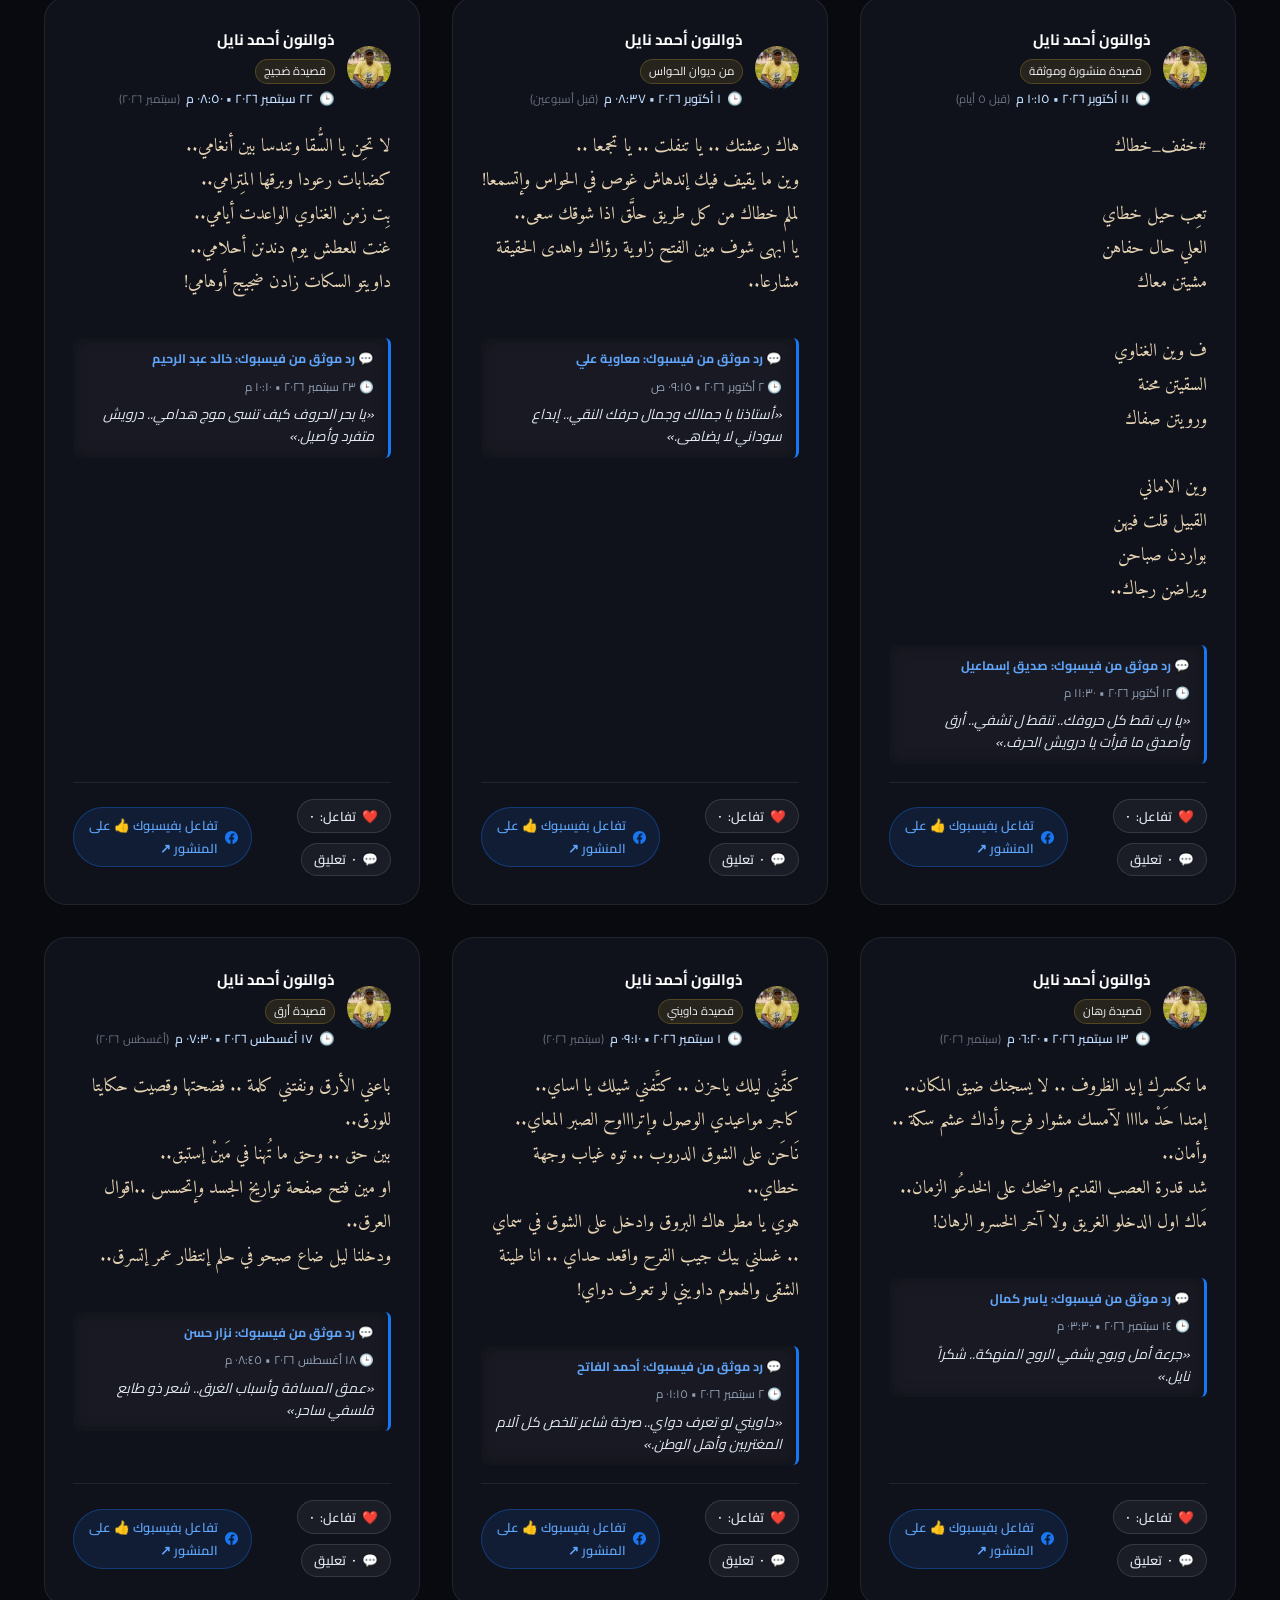
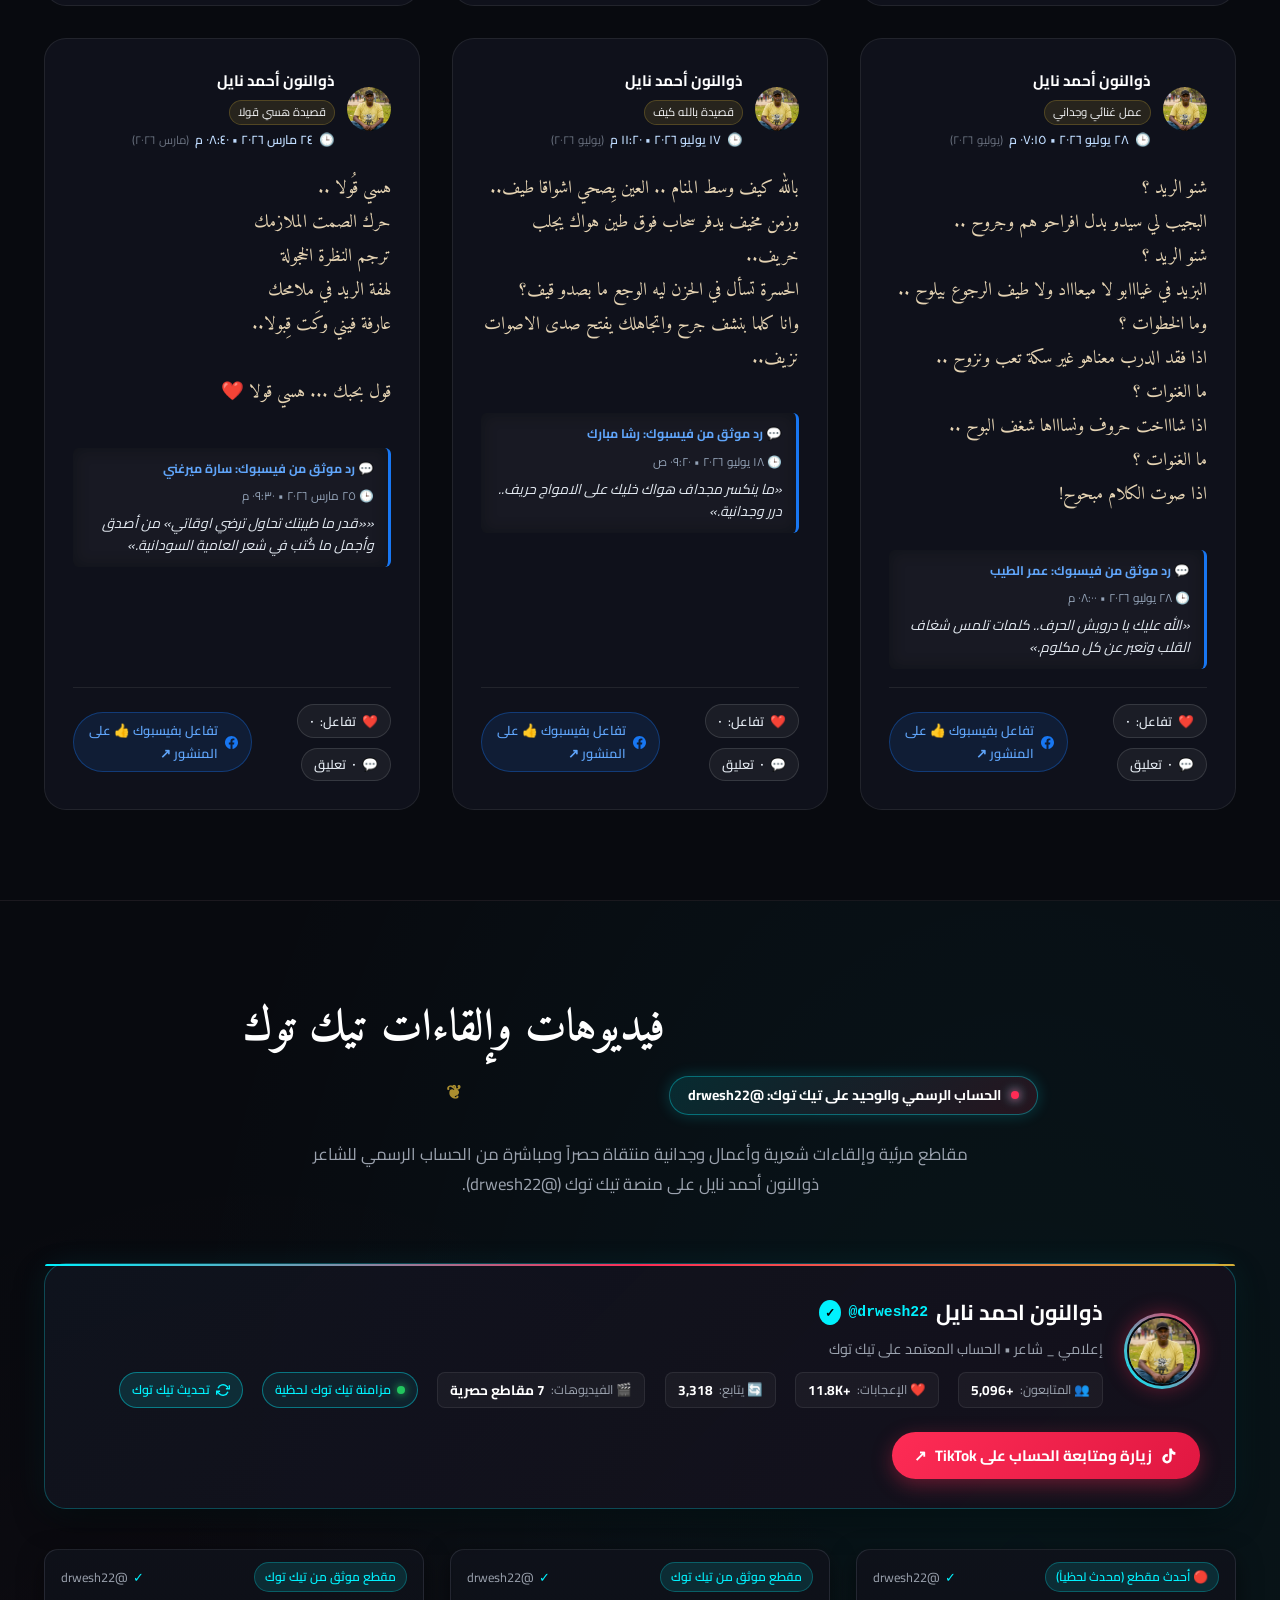
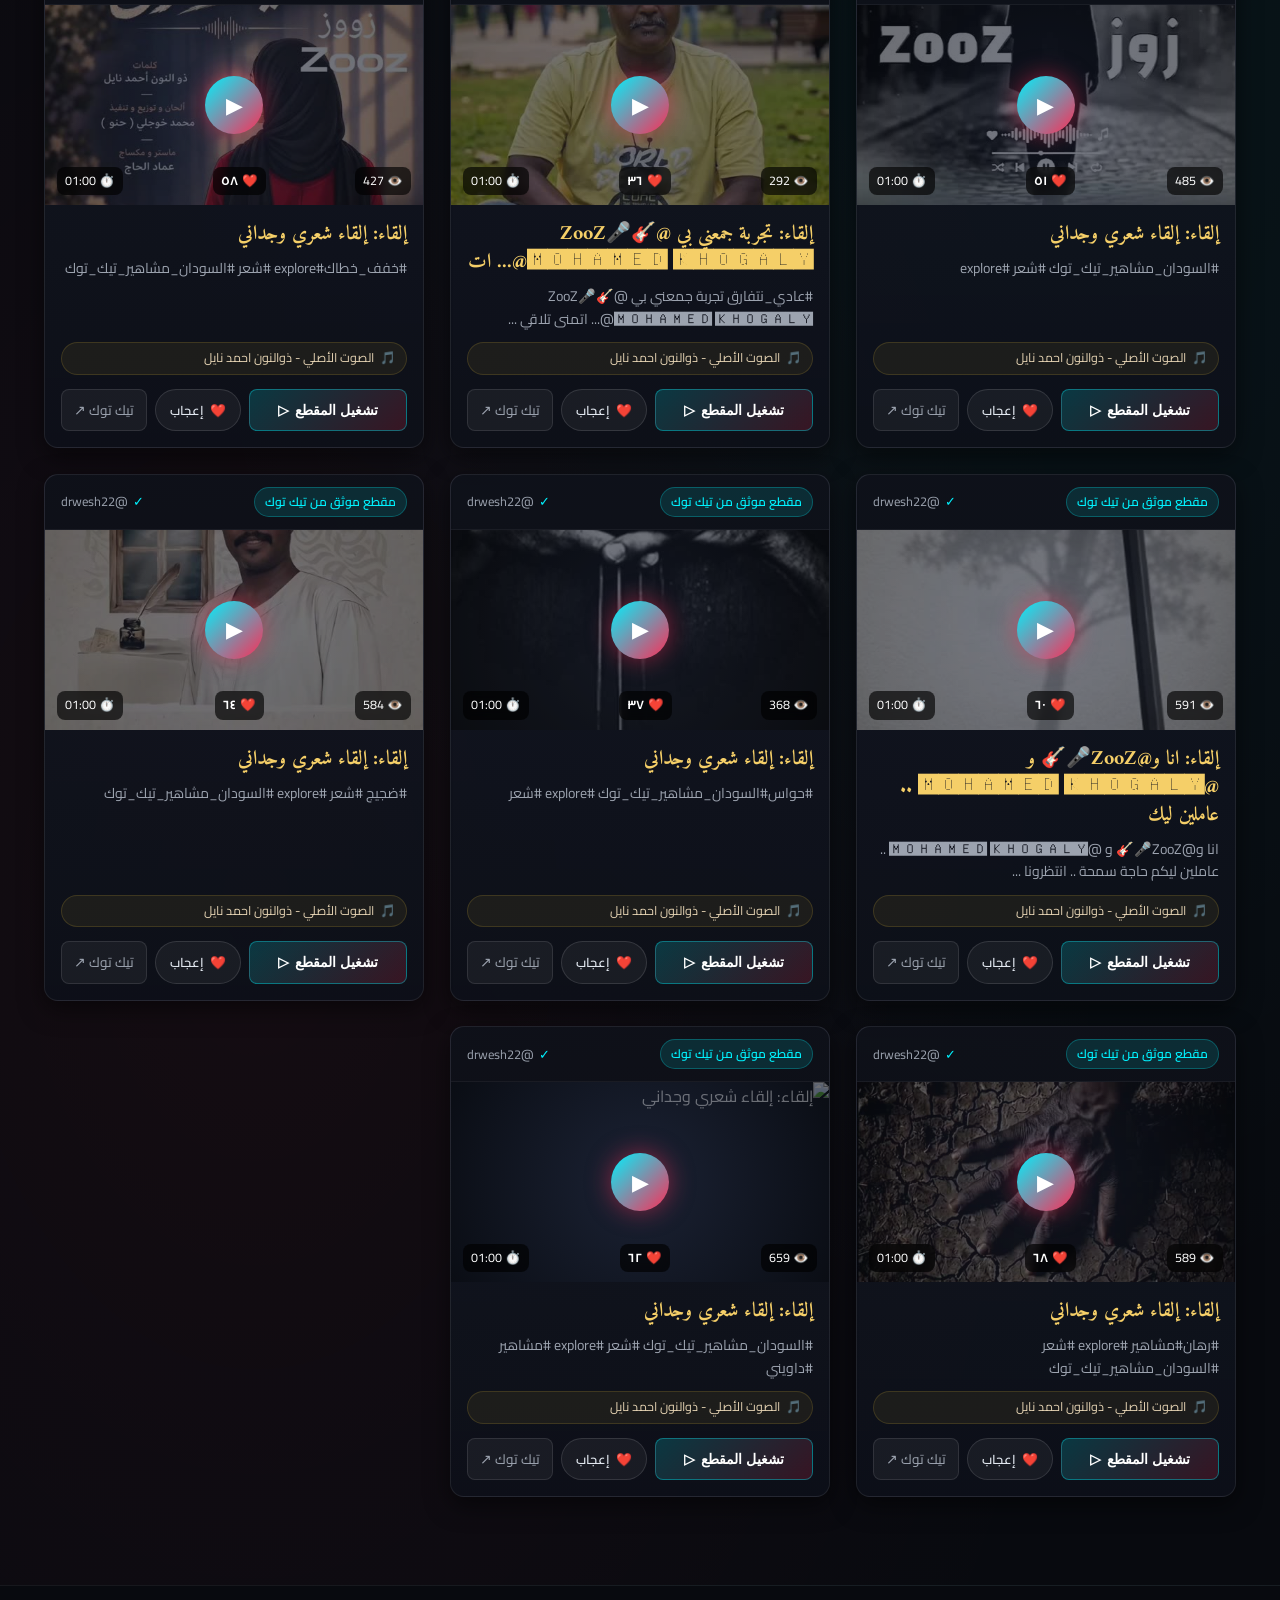
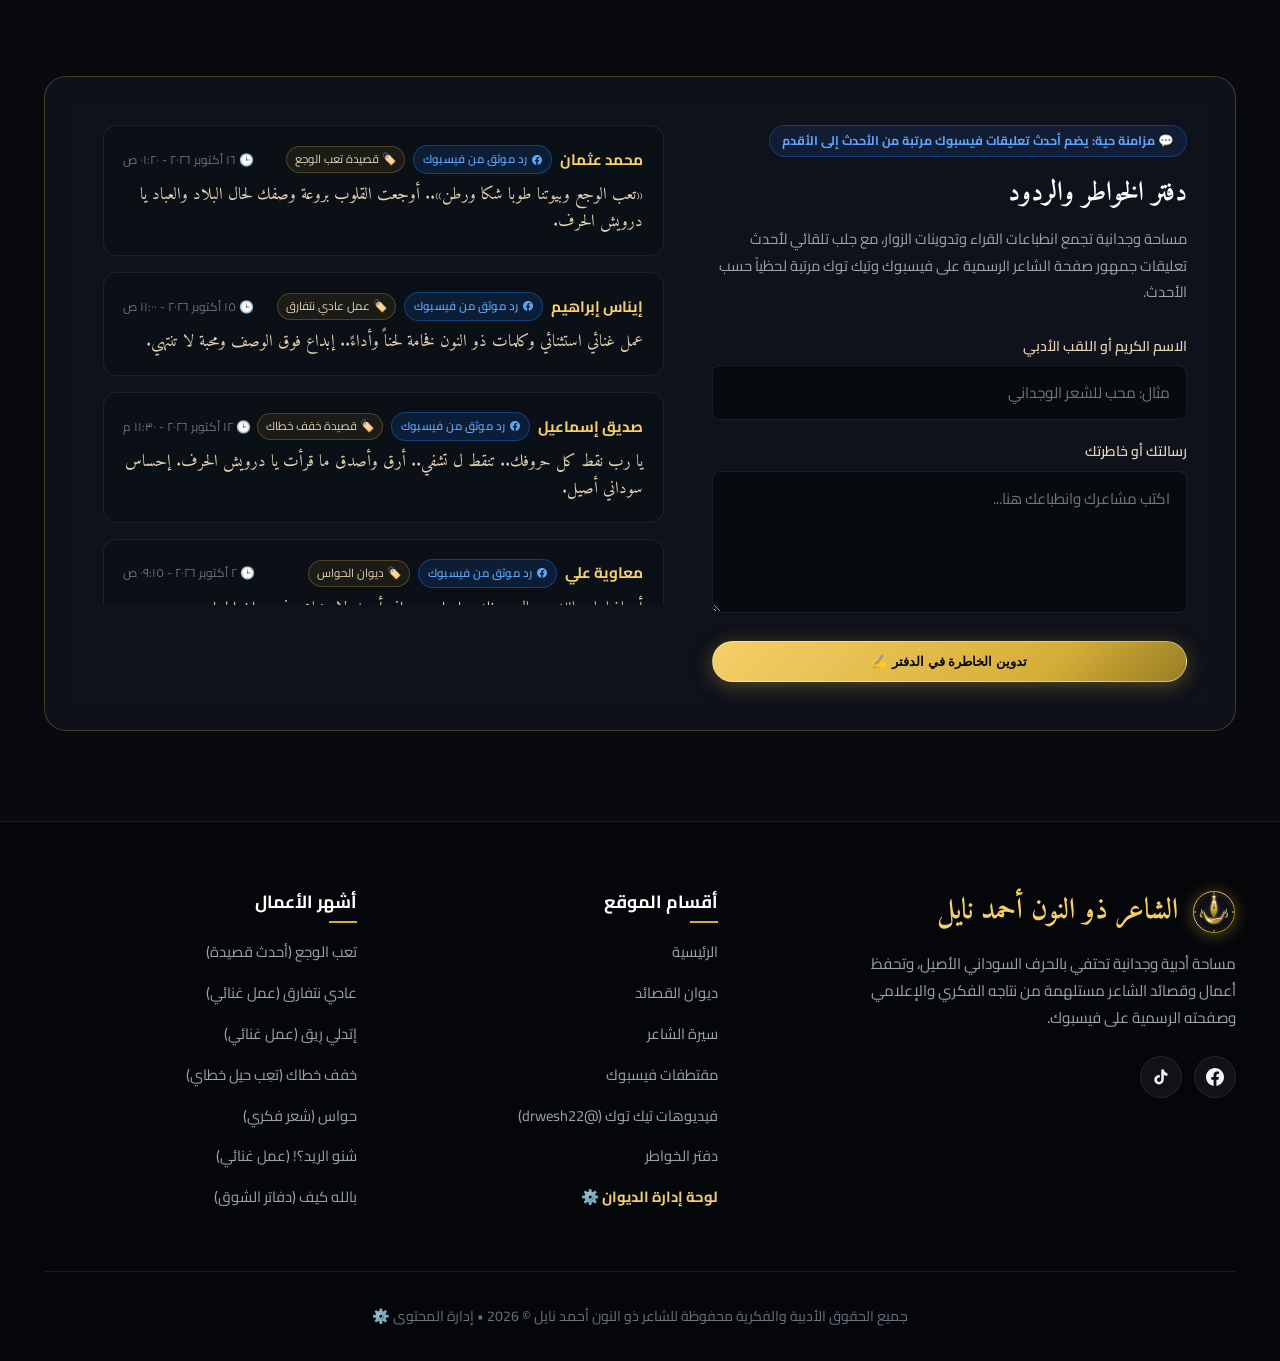
==== commit abf1a34b: "feat: remove Arabic calligraphy text from poetic night background image" ====
--- a/index.html
+++ b/index.html
@@ -144,7 +144,7 @@
   </header>
 
   <!-- Hero Section -->
-  <section id="hero" class="hero-section" style="background-image: url('assets/images/poetic_night_bg.jpg');">
+  <section id="hero" class="hero-section" style="background-image: url('assets/images/poetic_night_bg.jpg?v=clean_sky');">
     <div class="hero-overlay"></div>
     <div class="container hero-grid">
 
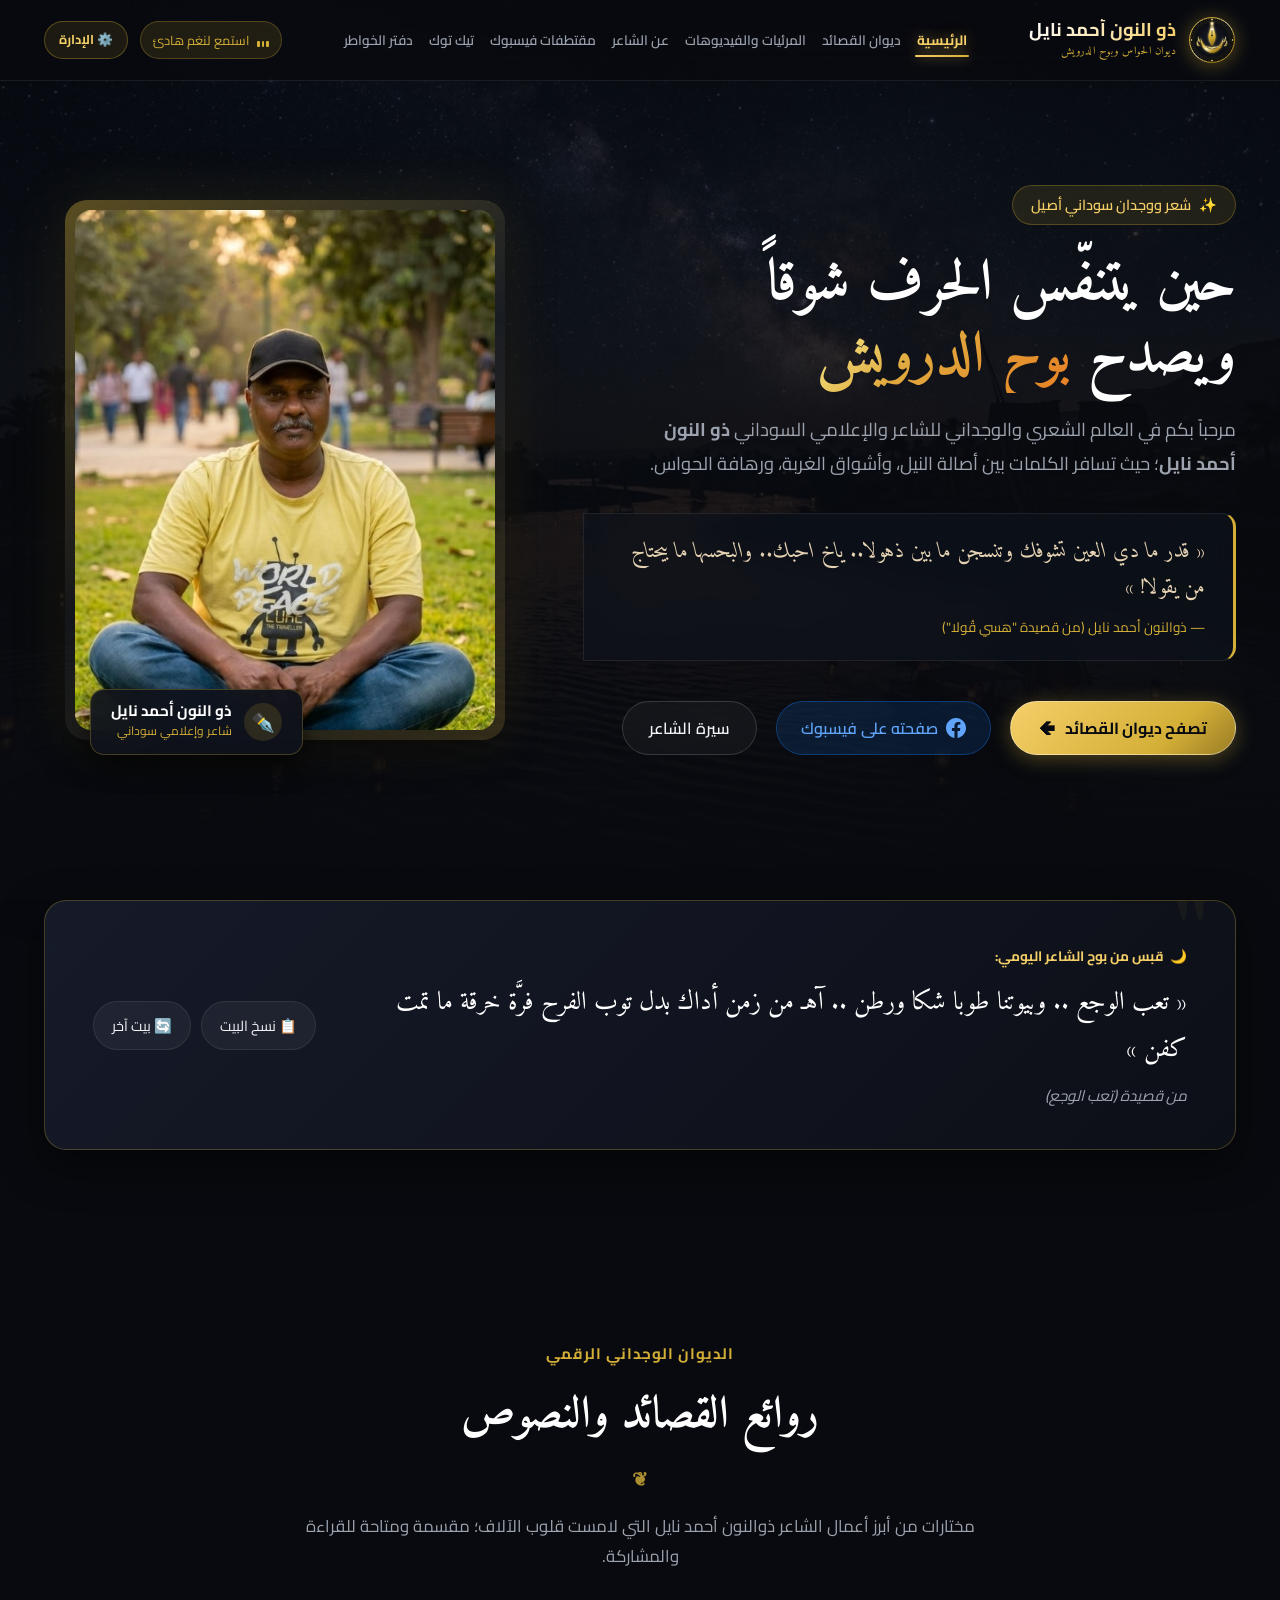
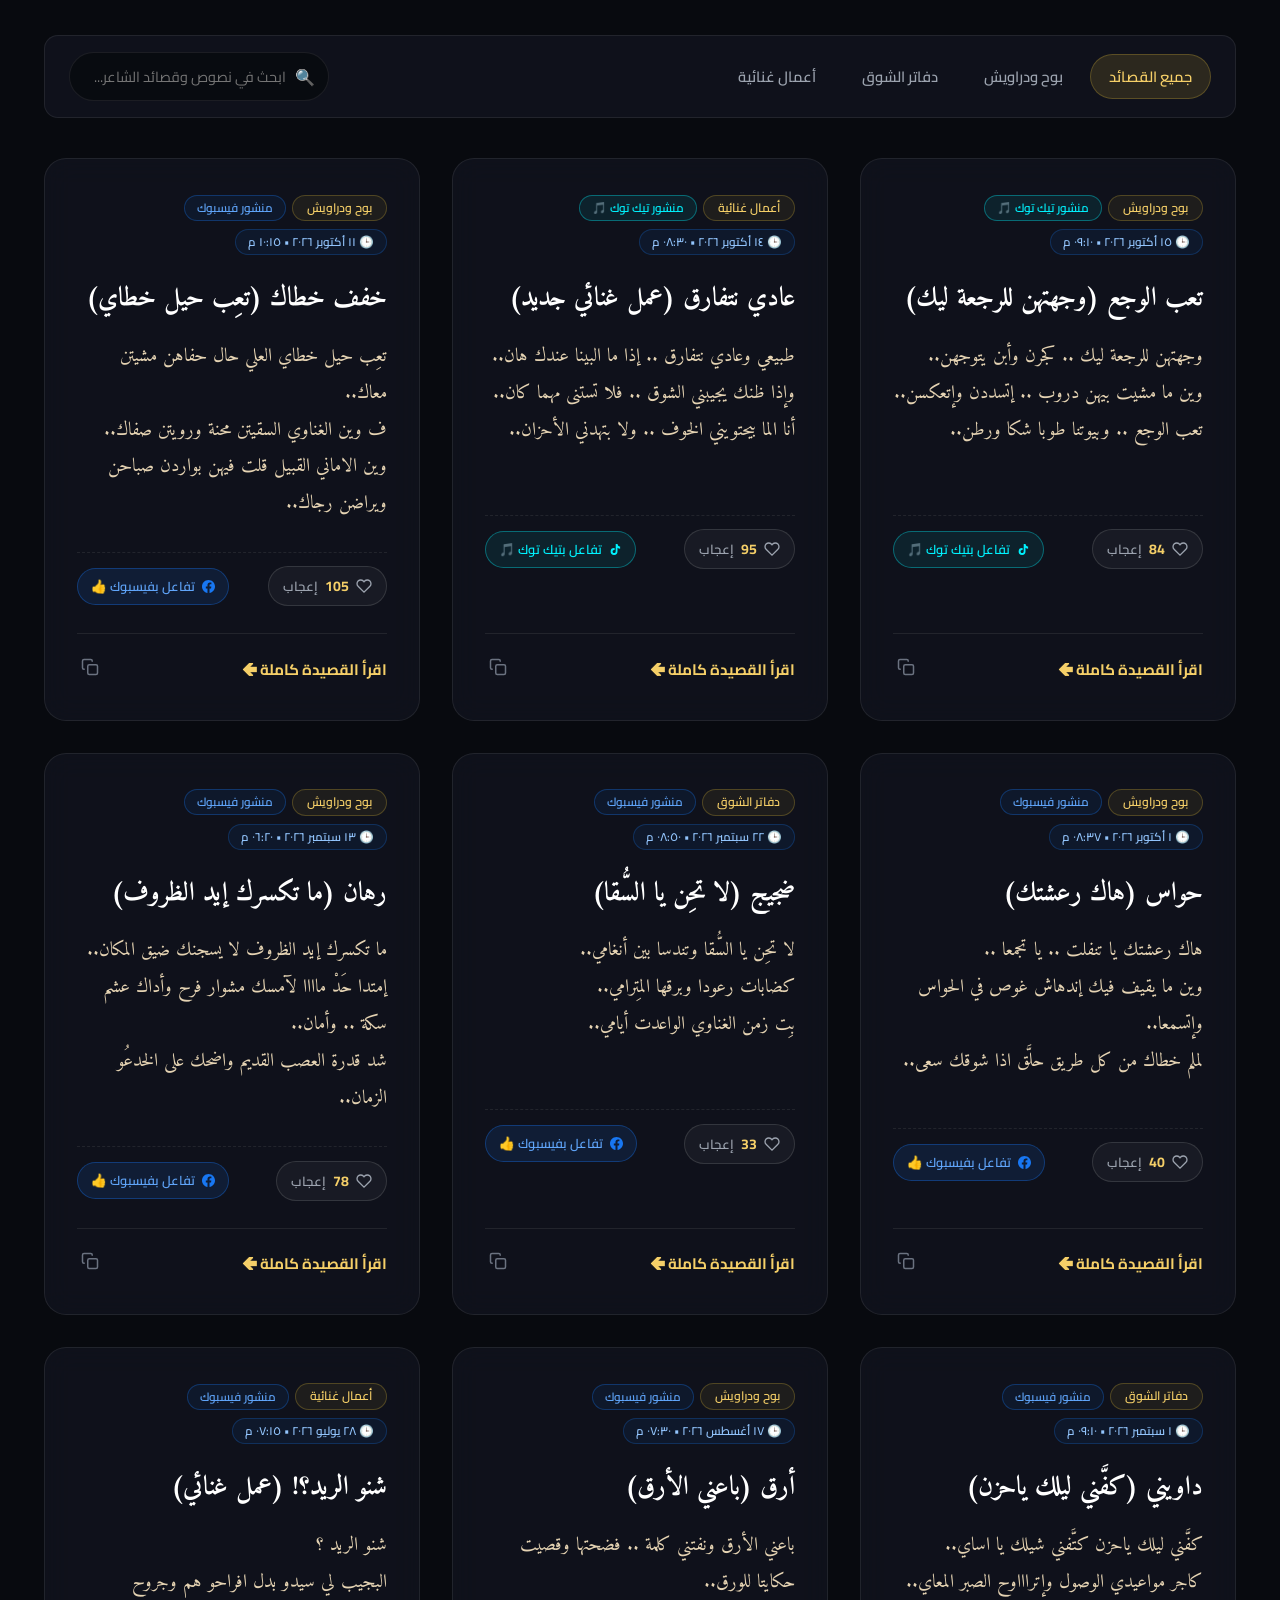
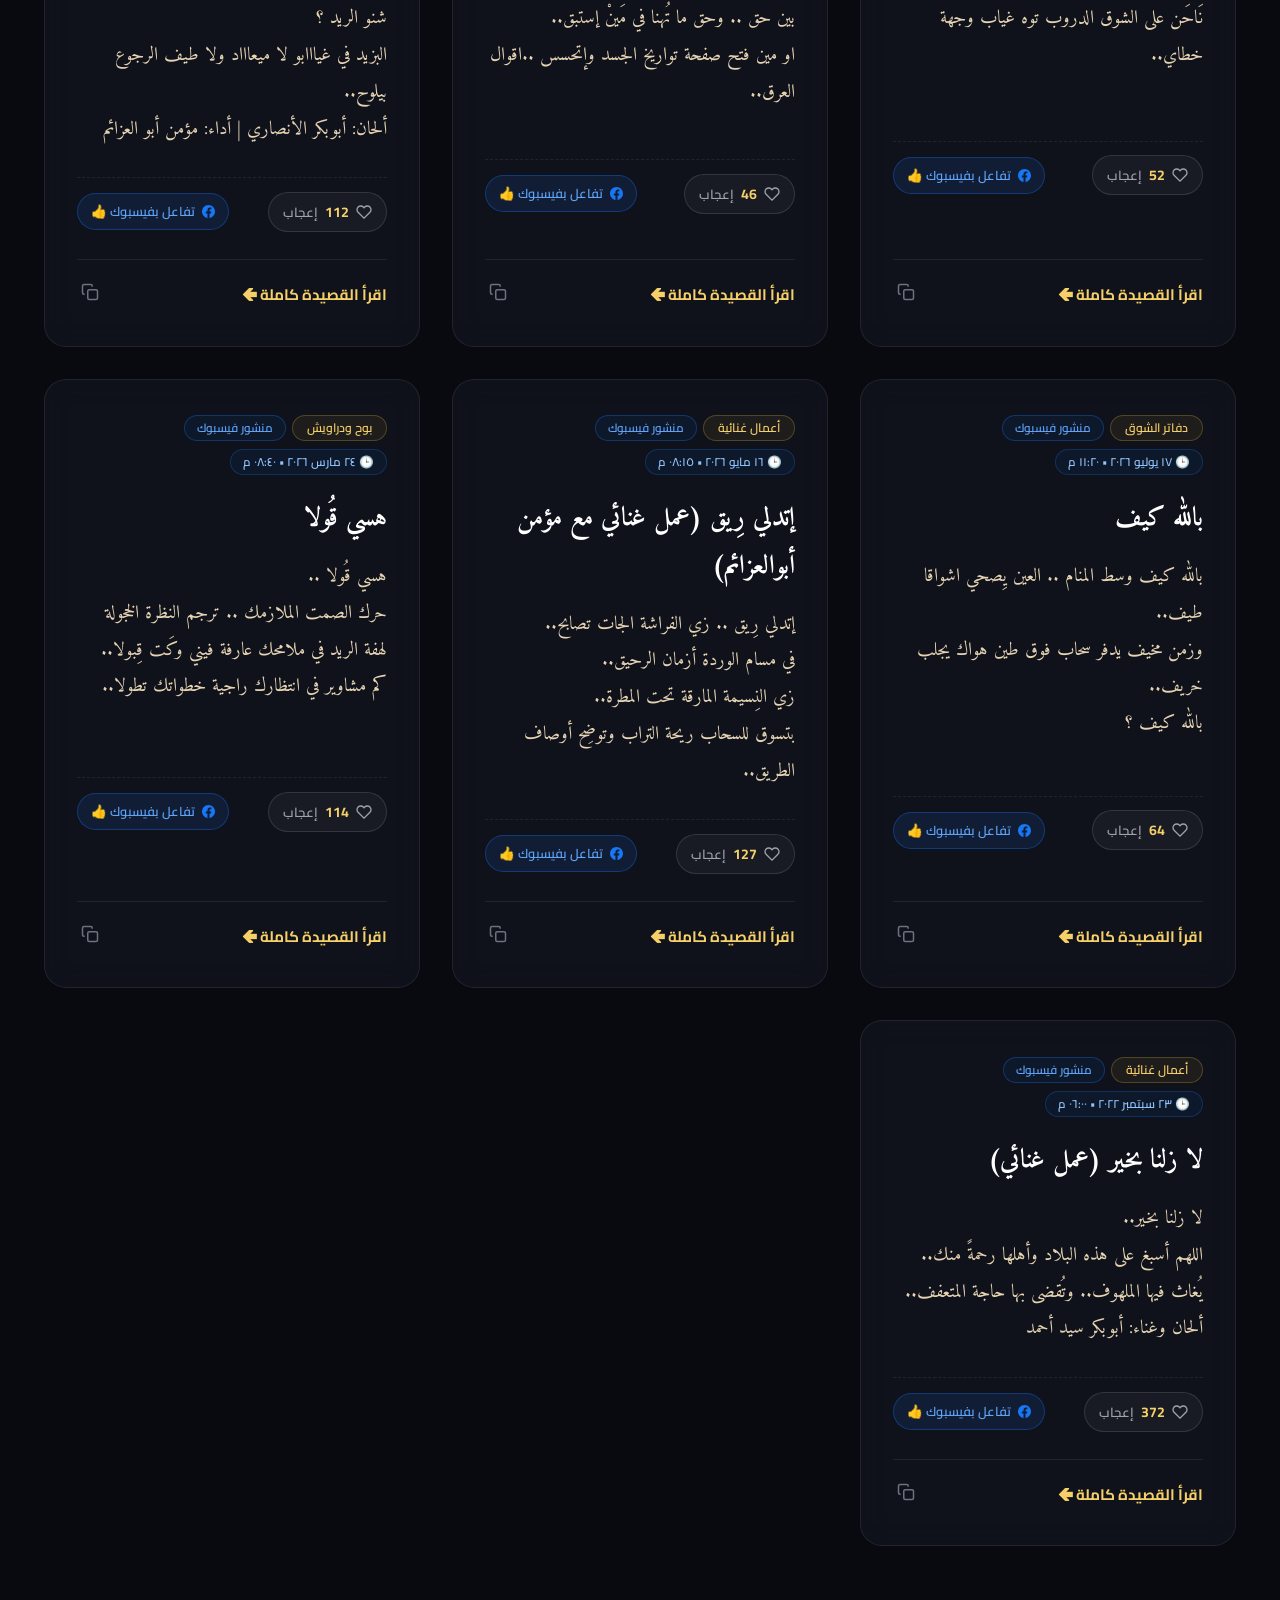
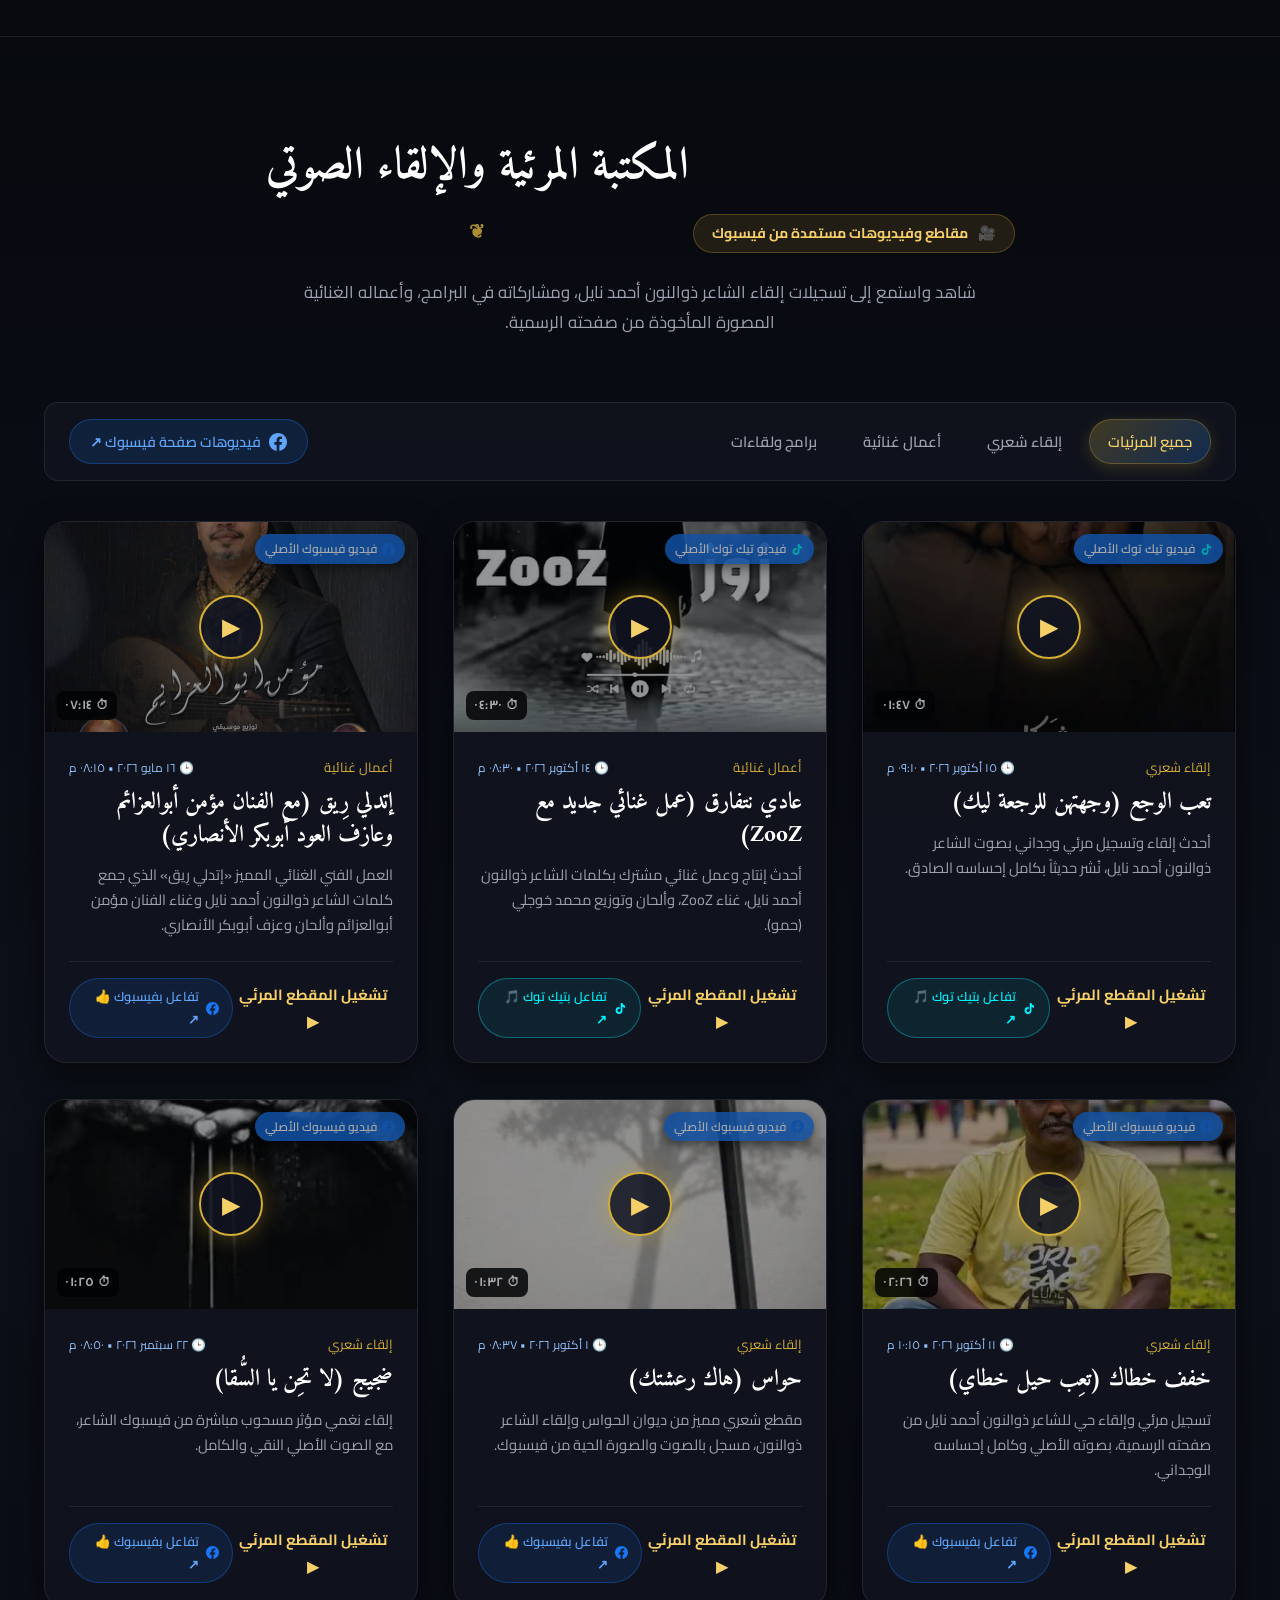
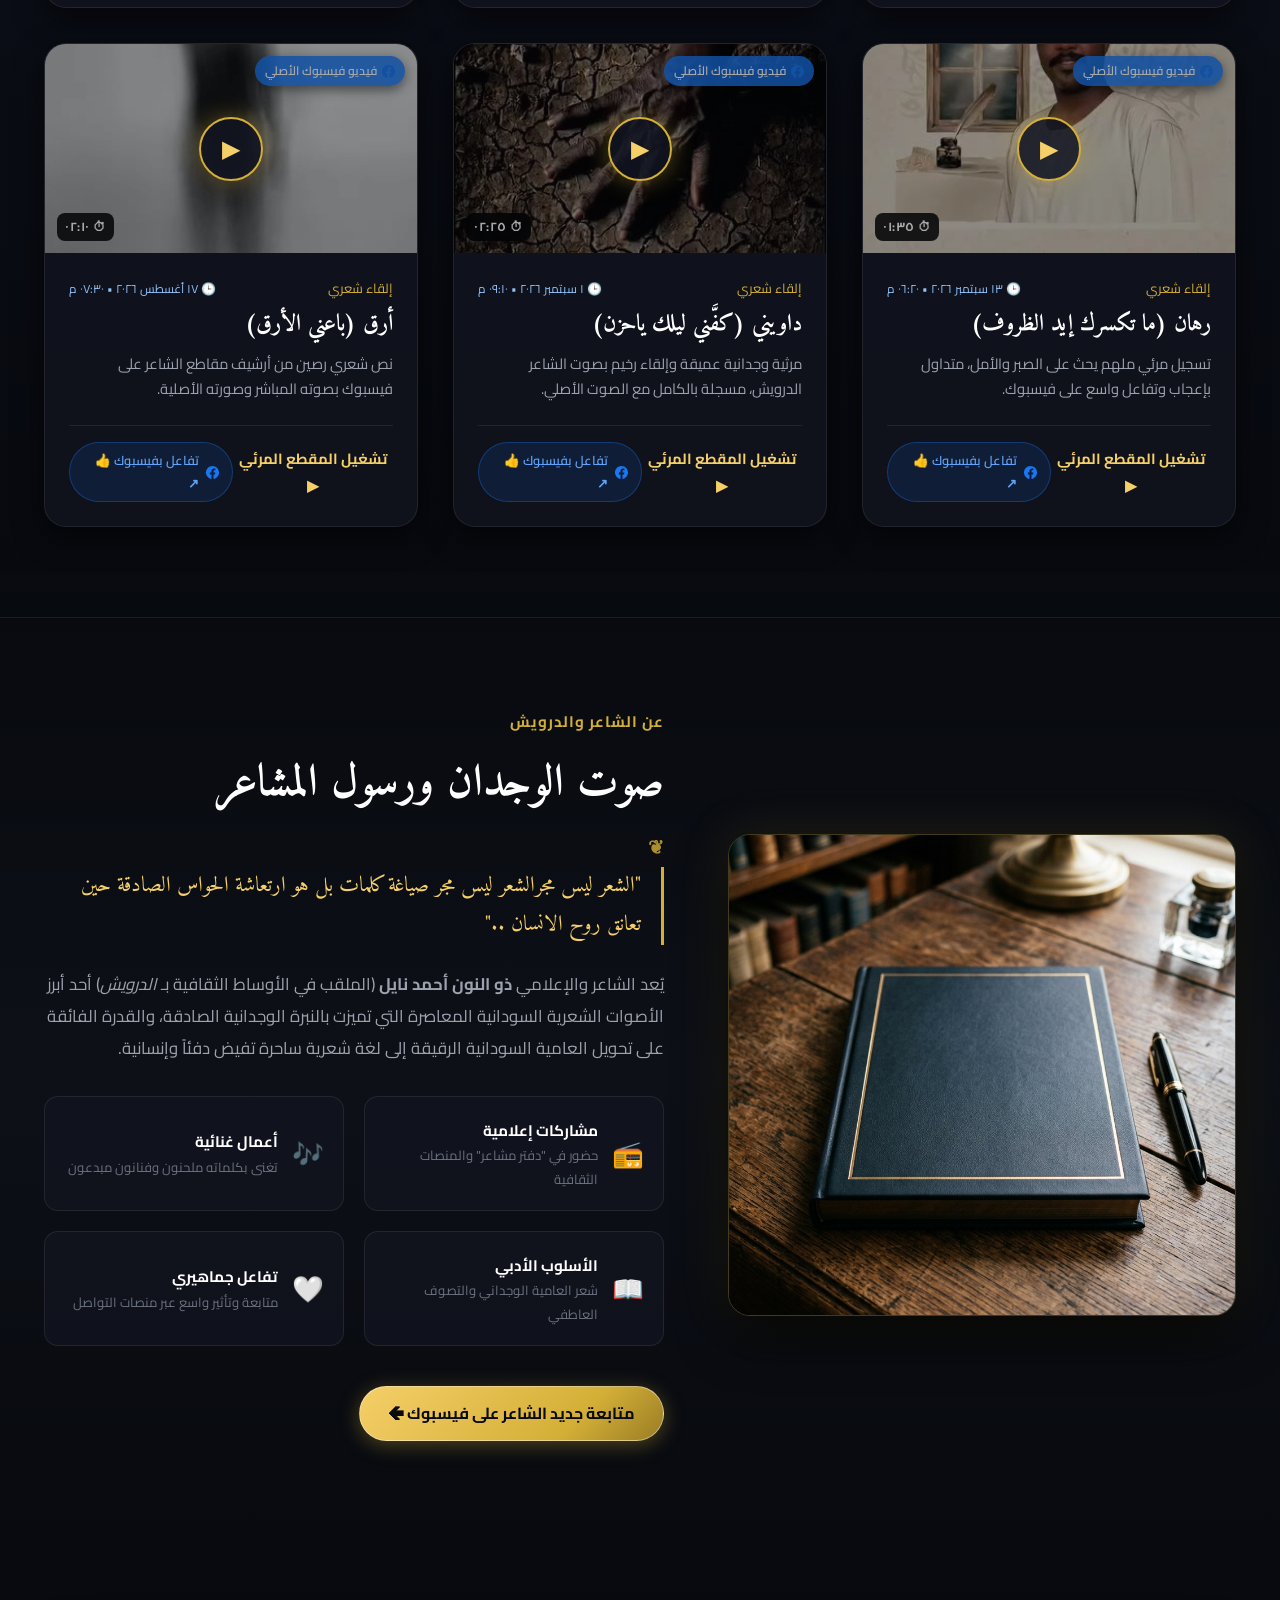
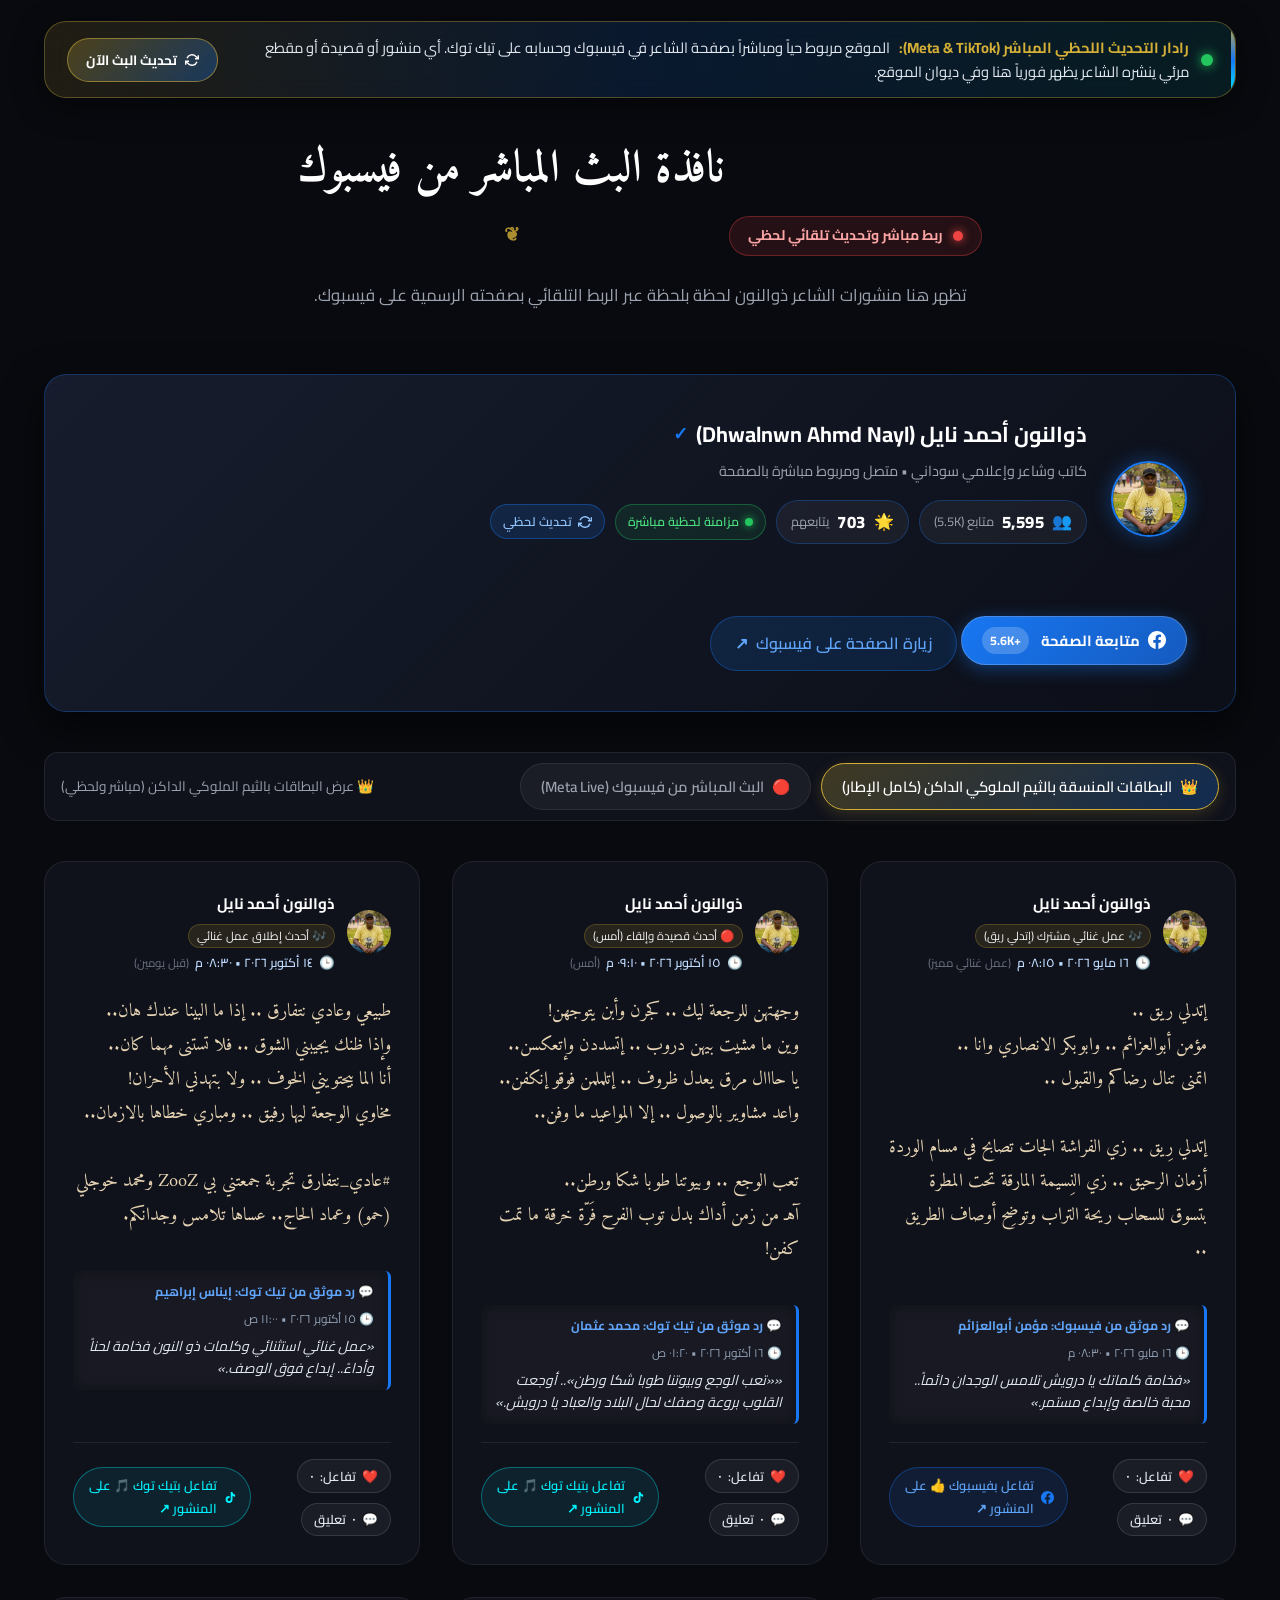
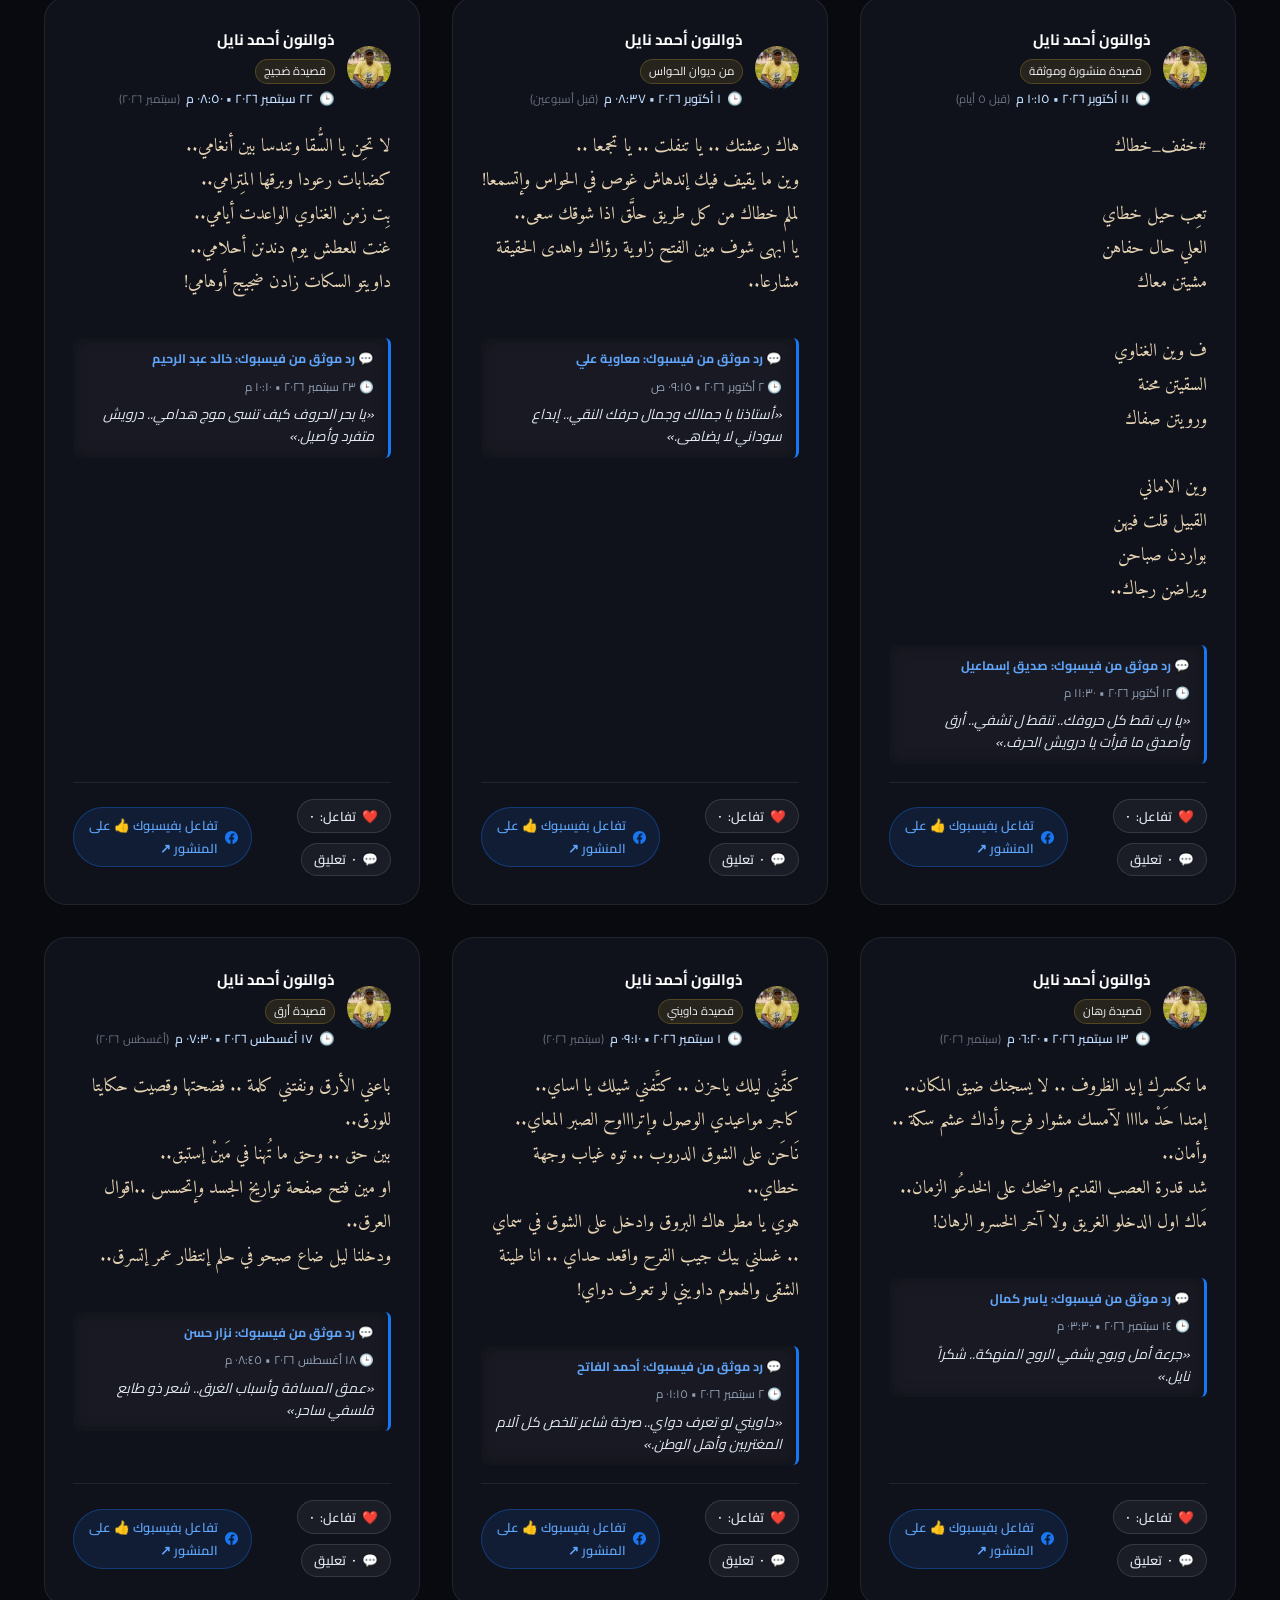
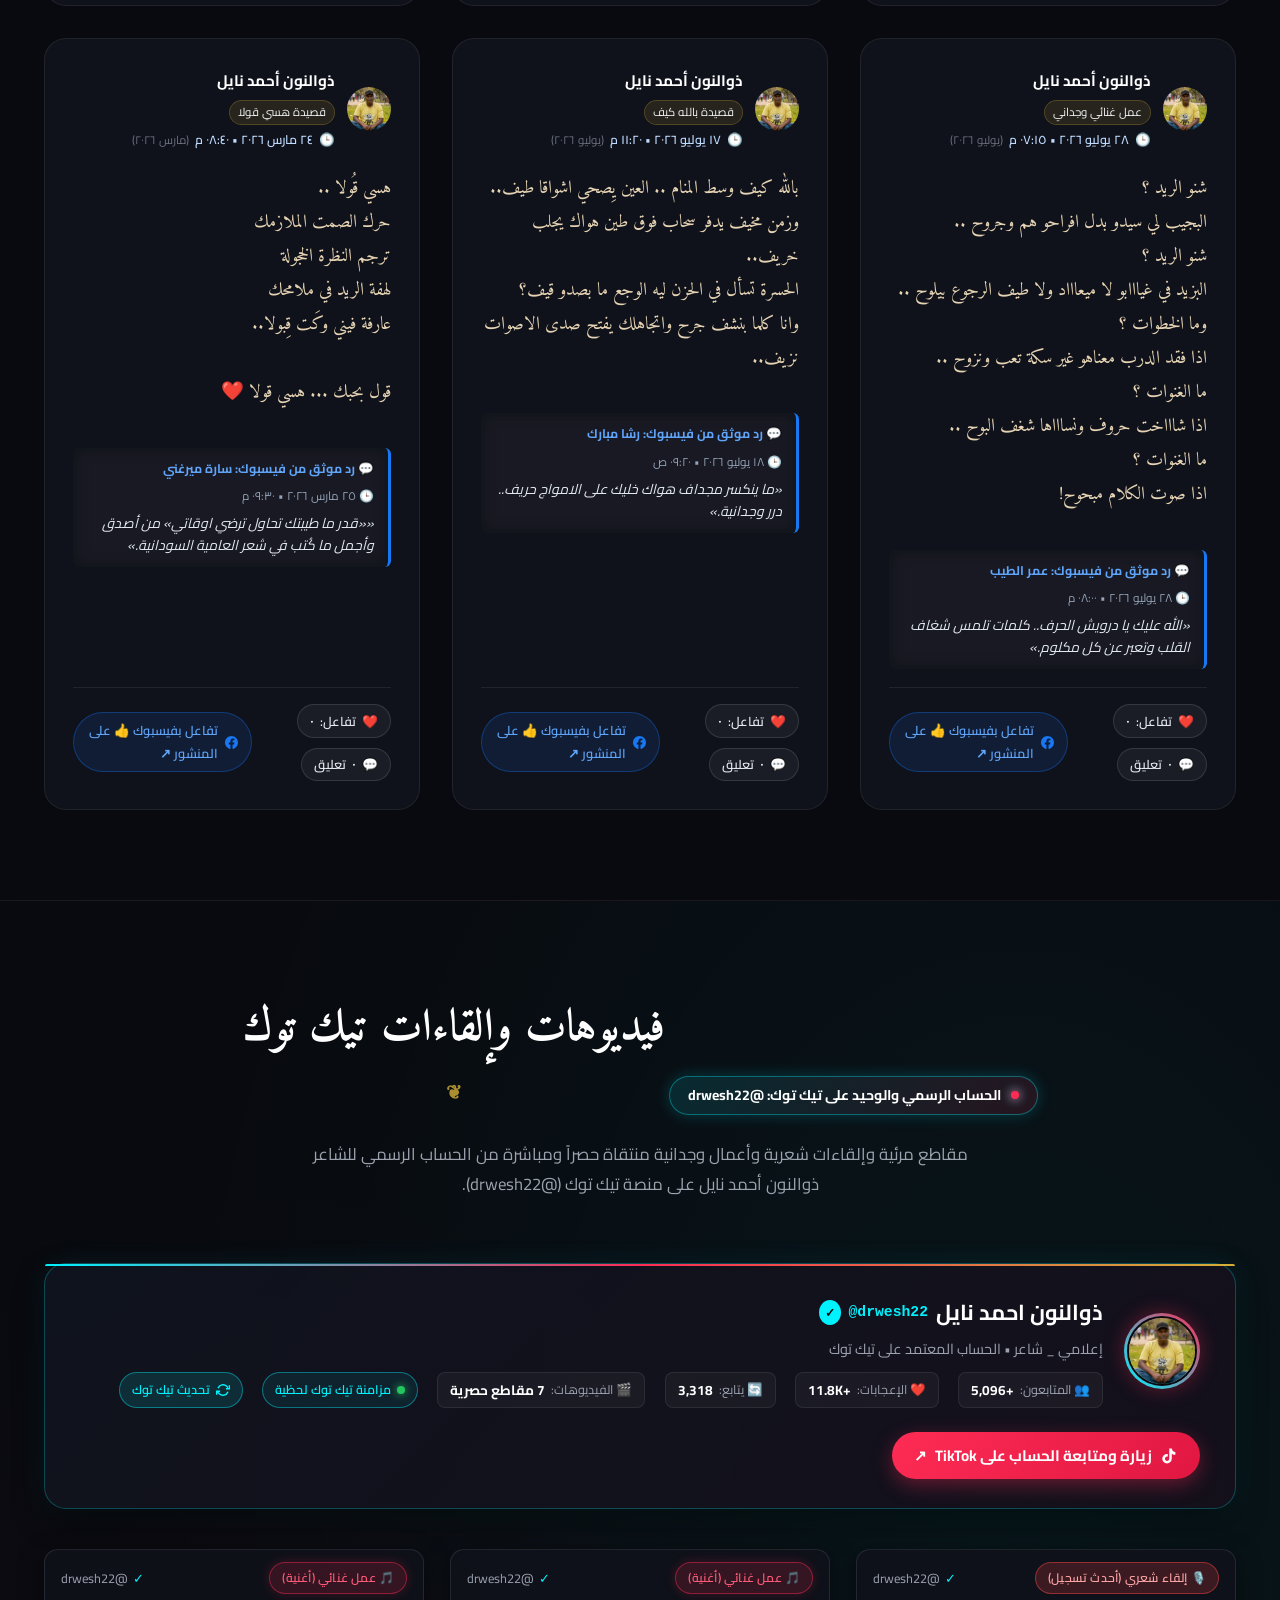
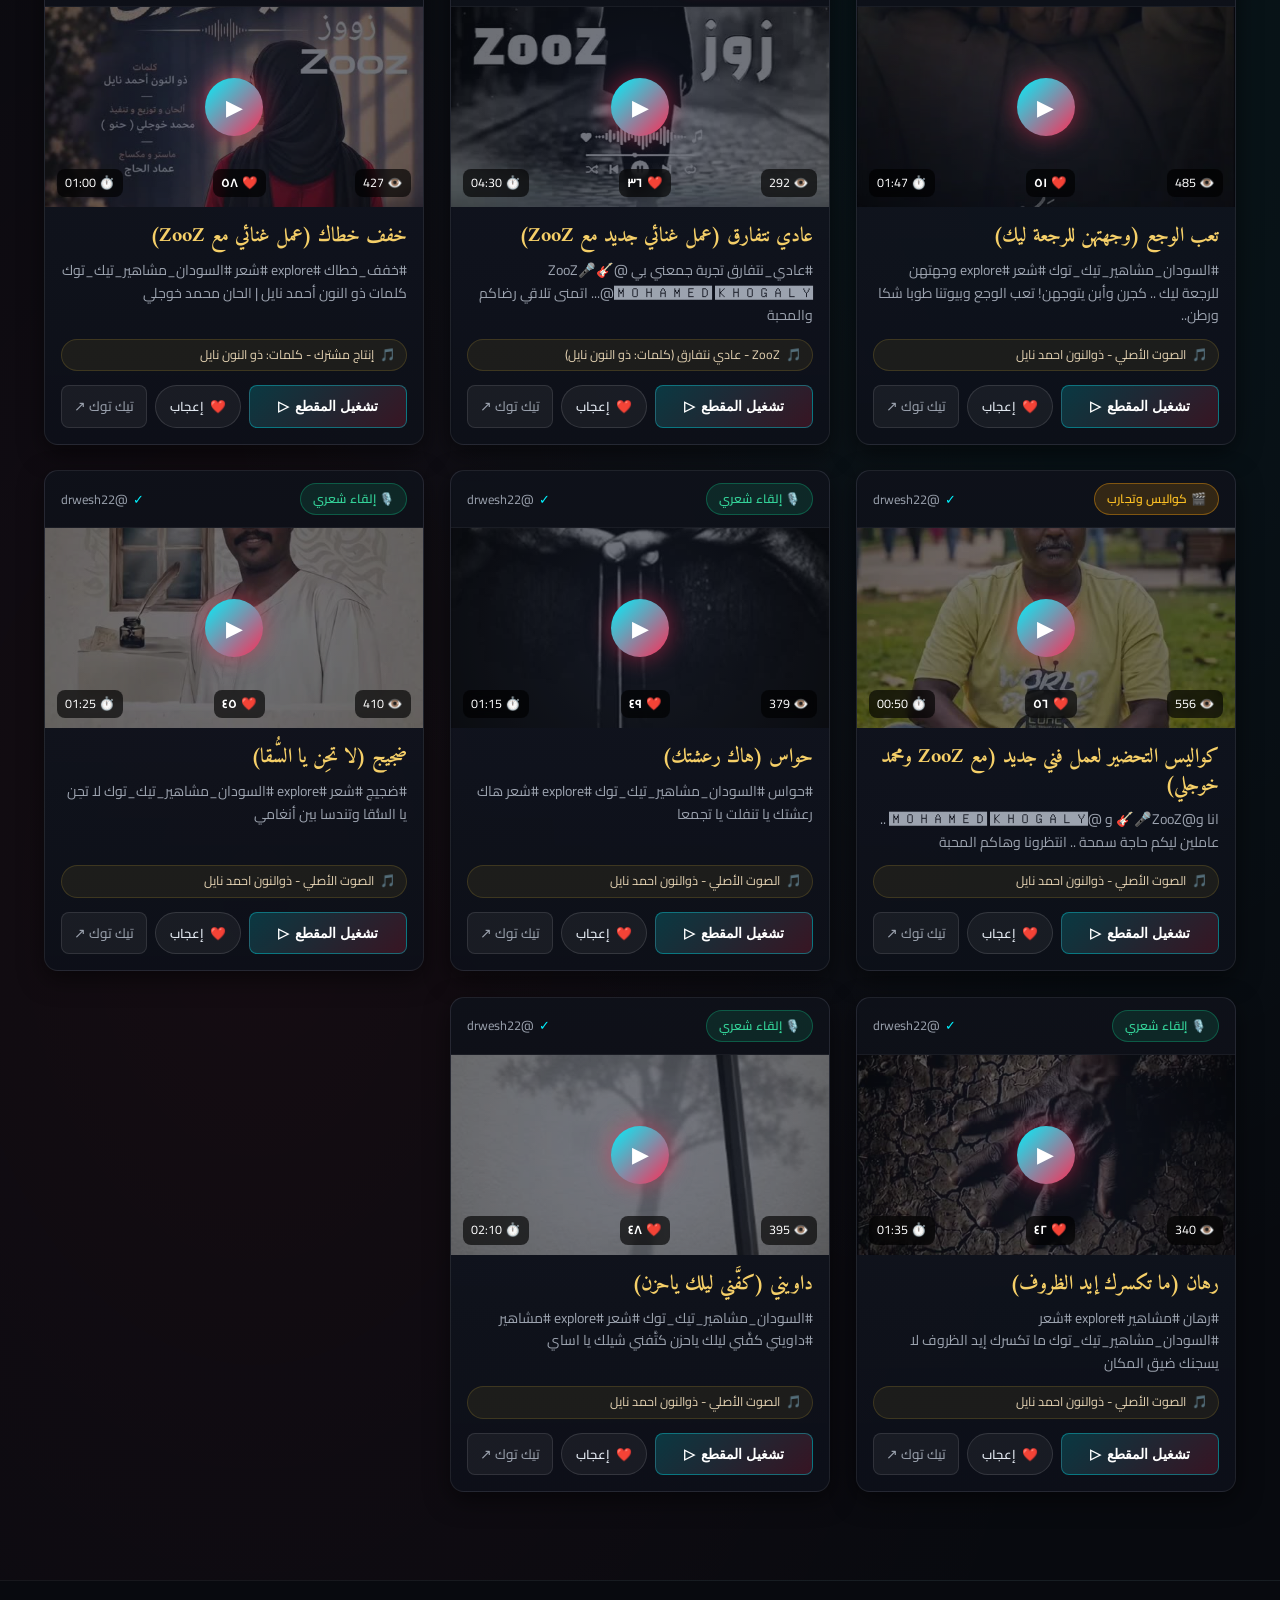
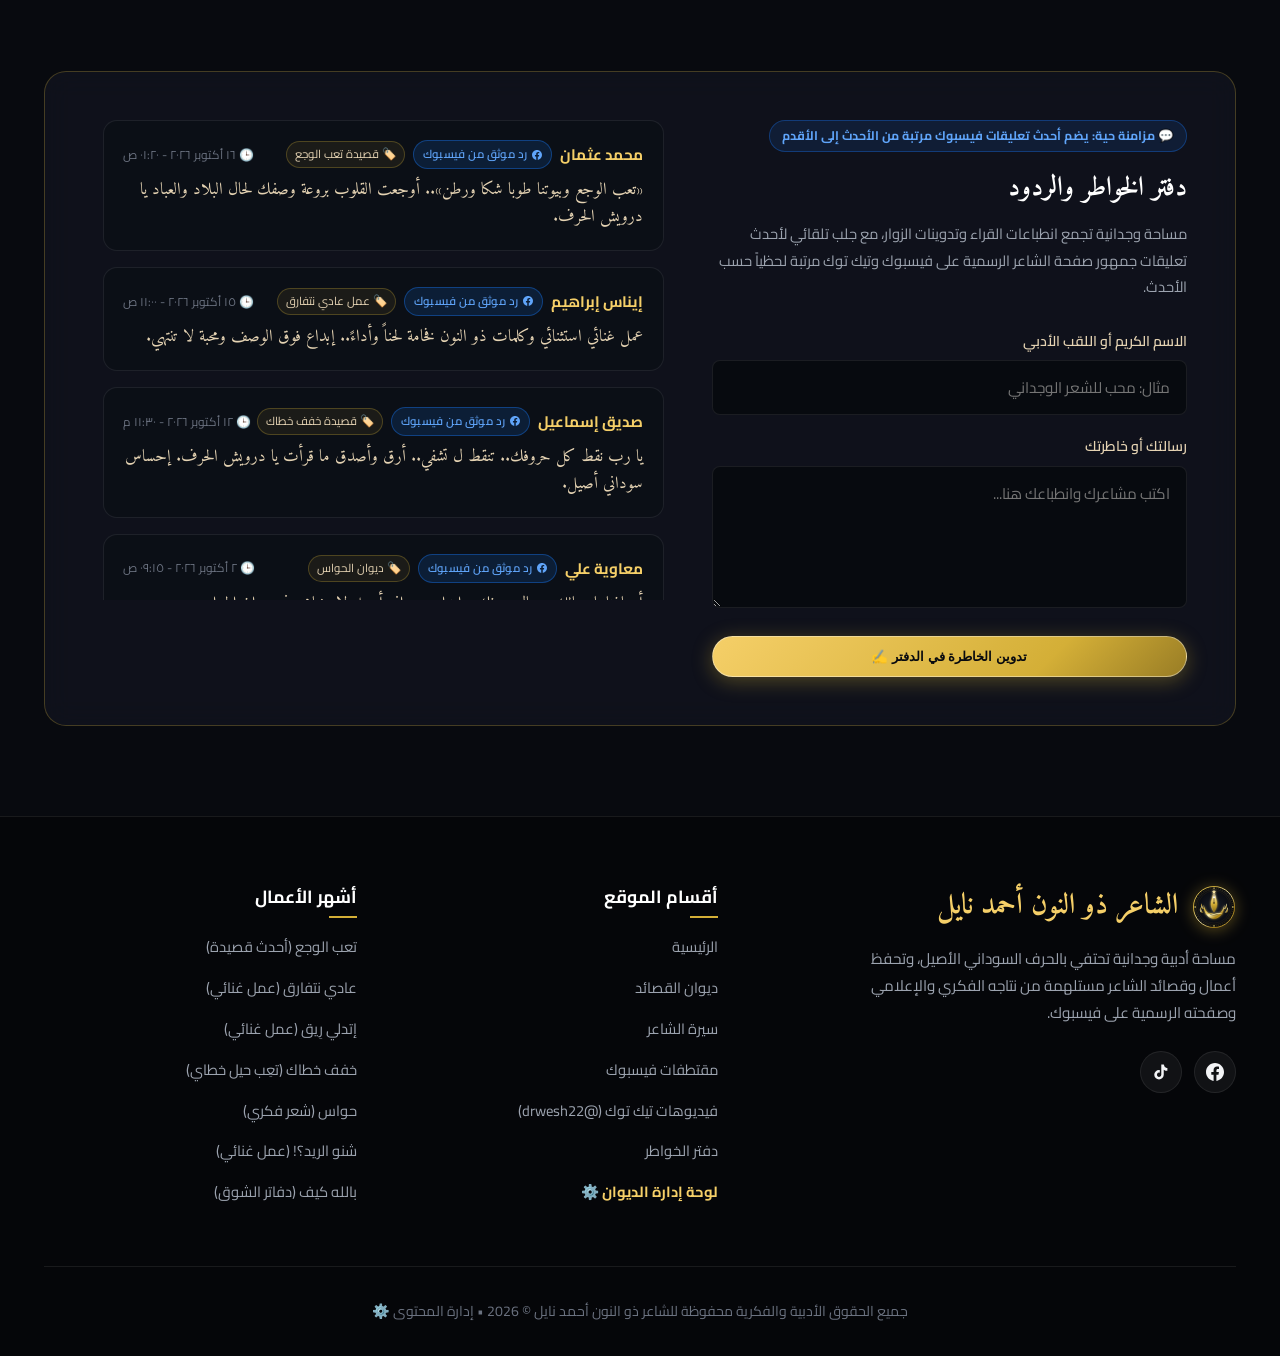
==== commit 4b5d251a: "fix: accurate TikTok video thumbnails, titles, and song/recitation categorization" ====
--- a/index.html
+++ b/index.html
@@ -935,332 +935,344 @@
 
       <!-- TikTok Videos Grid (Pre-rendered for Instant Guaranteed Visibility) -->
       <div id="tiktok-container" class="tiktok-grid">
-        <!-- TT 0: تعب الوجع (أحدث منشور أمس) -->
-        <article class="tiktok-card" data-ttid="tt-0">
+        <!-- TT 0: تعب الوجع -->
+        <article class="tiktok-card" data-ttid="tt-synced-7696954333388197141">
           <div class="tiktok-card-header">
-            <span class="tt-card-badge"
-              style="background: rgba(239, 68, 68, 0.2); border-color: rgba(239, 68, 68, 0.5); color: #fca5a5;">🔴 أحدث
-              إلقاء شعري (أمس)</span>
+            <span class="tt-card-badge badge-latest">🔴 أحدث مقطع (إلقاء شعري)</span>
             <div class="tt-card-user">
               <span class="verified">✓</span>
               <span>@drwesh22</span>
             </div>
           </div>
-          <div class="tiktok-card-preview" onclick="openTikTokModal('tt-0')" title="انقر لتشغيل المقطع مباشرة">
-            <img src="assets/images/tiktok_latest.jpg" alt="إلقاء شعري: تعب الوجع (وجهتهن للرجعة ليك)"
-              class="tt-poster-bg" loading="lazy">
+          <div class="tiktok-card-preview" onclick="openTikTokModal('tt-synced-7696954333388197141')" title="انقر لتشغيل المقطع مباشرة">
+            <img src="assets/images/tiktok_latest.jpg" alt="تعب الوجع (وجهتهن للرجعة ليك)" class="tt-poster-bg" loading="lazy">
             <div class="tiktok-play-overlay">
               <span>▶</span>
             </div>
             <div class="tt-overlay-stats">
-              <span class="tt-stat-pill">👁️ 210</span>
-              <span class="tt-stat-pill">❤️ 34</span>
+              <span class="tt-stat-pill">👁️ 485</span>
+              <span class="tt-stat-pill" onclick="togglePostInteraction('tt-synced-7696954333388197141', 'like', event)" style="cursor: pointer;" title="إعجاب وتفاعل لحظي">❤️ <strong id="like-count-tt-synced-7696954333388197141" data-base="51">51</strong></span>
               <span class="tt-stat-pill">⏱️ 01:47</span>
             </div>
           </div>
           <div class="tiktok-card-content">
-            <h4 class="tiktok-card-title">إلقاء شعري: تعب الوجع (وجهتهن للرجعة ليك)</h4>
-            <p class="tiktok-card-caption">وجهتهن للرجعة ليك .. كجرن وأبن يتوجهن #شعر #السودان_مشاهير_تيك_توك #explore
-            </p>
+            <h4 class="tiktok-card-title">تعب الوجع (وجهتهن للرجعة ليك)</h4>
+            <p class="tiktok-card-caption">#السودان_مشاهير_تيك_توك #شعر #explore وجهتهن للرجعة ليك .. كجرن وأبن يتوجهن! تعب الوجع وبيوتنا طوبا شكا ورطن..</p>
             <div class="tt-audio-pill">
               <span>🎵</span>
               <span>الصوت الأصلي - ذوالنون احمد نايل</span>
             </div>
             <div class="tiktok-card-actions">
-              <button class="btn-tt-watch" onclick="openTikTokModal('tt-0')">
+              <button class="btn-tt-watch" onclick="openTikTokModal('tt-synced-7696954333388197141')">
                 <span>تشغيل المقطع</span>
                 <span>▷</span>
               </button>
-              <a href="https://www.tiktok.com/@drwesh22/video/7696954333388197141" target="_blank"
-                rel="noopener noreferrer" class="btn-tt-external" title="فتح الفيديو مباشرة في تيك توك">
+              <button class="btn-live-like" onclick="togglePostInteraction('tt-synced-7696954333388197141', 'like', event)" title="إعجاب وتفاعل فوري" style="padding: 6px 14px;">
+                <span class="like-heart">❤️</span>
+                <span class="like-label">إعجاب</span>
+              </button>
+              <a href="https://www.tiktok.com/@drwesh22/video/7696954333388197141" target="_blank" rel="noopener noreferrer" class="btn-tt-external" title="فتح الفيديو مباشرة في تيك توك">
                 <span>تيك توك ↗</span>
               </a>
             </div>
           </div>
         </article>
 
-        <!-- TT 1 -->
-        <article class="tiktok-card" data-ttid="tt-1">
+        <!-- TT 1: عادي نتفارق (عمل غنائي مع ZooZ) -->
+        <article class="tiktok-card" data-ttid="tt-synced-7696358256222031125">
           <div class="tiktok-card-header">
-            <span class="tt-card-badge">عمل غنائي مشترك</span>
+            <span class="tt-card-badge badge-musical">🎵 عمل غنائي (أغنية)</span>
             <div class="tt-card-user">
               <span class="verified">✓</span>
               <span>@drwesh22</span>
             </div>
           </div>
-          <div class="tiktok-card-preview" onclick="openTikTokModal('tt-1')" title="انقر لتشغيل المقطع مباشرة">
-            <img src="assets/images/tiktok_1.jpg" alt="تجربة فنية غنائية: عادي نتفارق (مع ZooZ)" class="tt-poster-bg"
-              loading="lazy">
+          <div class="tiktok-card-preview" onclick="openTikTokModal('tt-synced-7696358256222031125')" title="انقر لتشغيل المقطع مباشرة">
+            <img src="assets/images/tiktok_1.jpg" alt="عادي نتفارق (عمل غنائي جديد مع ZooZ)" class="tt-poster-bg" loading="lazy">
             <div class="tiktok-play-overlay">
               <span>▶</span>
             </div>
             <div class="tt-overlay-stats">
-              <span class="tt-stat-pill">👁️ 192</span>
-              <span class="tt-stat-pill">❤️ 27</span>
-              <span class="tt-stat-pill">⏱️ 00:45</span>
+              <span class="tt-stat-pill">👁️ 292</span>
+              <span class="tt-stat-pill" onclick="togglePostInteraction('tt-synced-7696358256222031125', 'like', event)" style="cursor: pointer;" title="إعجاب وتفاعل لحظي">❤️ <strong id="like-count-tt-synced-7696358256222031125" data-base="36">36</strong></span>
+              <span class="tt-stat-pill">⏱️ 04:30</span>
             </div>
           </div>
           <div class="tiktok-card-content">
-            <h4 class="tiktok-card-title">تجربة فنية غنائية: عادي نتفارق (مع ZooZ)</h4>
-            <p class="tiktok-card-caption">#ZooZ 🎤🎸 تجربة جمعني بي #عادي_نتفارق🎵تلاقي رضاكم والمحبة</p>
+            <h4 class="tiktok-card-title">عادي نتفارق (عمل غنائي جديد مع ZooZ)</h4>
+            <p class="tiktok-card-caption">#عادي_نتفارق  تجربة جمعني بي @ZooZ🎤🎸 @🅼🅾🅷🅰🅼🅴🅳 🅺🅷🅾🅶🅰🅻🆈... اتمنى تلاقي رضاكم والمحبة</p>
+            <div class="tt-audio-pill">
+              <span>🎵</span>
+              <span>ZooZ - عادي نتفارق (كلمات: ذو النون نايل)</span>
+            </div>
+            <div class="tiktok-card-actions">
+              <button class="btn-tt-watch" onclick="openTikTokModal('tt-synced-7696358256222031125')">
+                <span>تشغيل المقطع</span>
+                <span>▷</span>
+              </button>
+              <button class="btn-live-like" onclick="togglePostInteraction('tt-synced-7696358256222031125', 'like', event)" title="إعجاب وتفاعل فوري" style="padding: 6px 14px;">
+                <span class="like-heart">❤️</span>
+                <span class="like-label">إعجاب</span>
+              </button>
+              <a href="https://www.tiktok.com/@drwesh22/video/7696358256222031125" target="_blank" rel="noopener noreferrer" class="btn-tt-external" title="فتح الفيديو مباشرة في تيك توك">
+                <span>تيك توك ↗</span>
+              </a>
+            </div>
+          </div>
+        </article>
+
+        <!-- TT 2: خفف خطاك (عمل غنائي مع ZooZ) -->
+        <article class="tiktok-card" data-ttid="tt-synced-7695492300868177172">
+          <div class="tiktok-card-header">
+            <span class="tt-card-badge badge-musical">🎵 عمل غنائي (أغنية)</span>
+            <div class="tt-card-user">
+              <span class="verified">✓</span>
+              <span>@drwesh22</span>
+            </div>
+          </div>
+          <div class="tiktok-card-preview" onclick="openTikTokModal('tt-synced-7695492300868177172')" title="انقر لتشغيل المقطع مباشرة">
+            <img src="assets/images/tiktok_3.jpg" alt="خفف خطاك (عمل غنائي مع ZooZ)" class="tt-poster-bg" loading="lazy">
+            <div class="tiktok-play-overlay">
+              <span>▶</span>
+            </div>
+            <div class="tt-overlay-stats">
+              <span class="tt-stat-pill">👁️ 427</span>
+              <span class="tt-stat-pill" onclick="togglePostInteraction('tt-synced-7695492300868177172', 'like', event)" style="cursor: pointer;" title="إعجاب وتفاعل لحظي">❤️ <strong id="like-count-tt-synced-7695492300868177172" data-base="58">58</strong></span>
+              <span class="tt-stat-pill">⏱️ 01:00</span>
+            </div>
+          </div>
+          <div class="tiktok-card-content">
+            <h4 class="tiktok-card-title">خفف خطاك (عمل غنائي مع ZooZ)</h4>
+            <p class="tiktok-card-caption">#خفف_خطاك #explore #شعر #السودان_مشاهير_تيك_توك كلمات ذو النون أحمد نايل | الحان محمد خوجلي</p>
+            <div class="tt-audio-pill">
+              <span>🎵</span>
+              <span>إنتاج مشترك - كلمات: ذو النون نايل</span>
+            </div>
+            <div class="tiktok-card-actions">
+              <button class="btn-tt-watch" onclick="openTikTokModal('tt-synced-7695492300868177172')">
+                <span>تشغيل المقطع</span>
+                <span>▷</span>
+              </button>
+              <button class="btn-live-like" onclick="togglePostInteraction('tt-synced-7695492300868177172', 'like', event)" title="إعجاب وتفاعل فوري" style="padding: 6px 14px;">
+                <span class="like-heart">❤️</span>
+                <span class="like-label">إعجاب</span>
+              </button>
+              <a href="https://www.tiktok.com/@drwesh22/video/7695492300868177172" target="_blank" rel="noopener noreferrer" class="btn-tt-external" title="فتح الفيديو مباشرة في تيك توك">
+                <span>تيك توك ↗</span>
+              </a>
+            </div>
+          </div>
+        </article>
+
+        <!-- TT 3: كواليس التحضير لعمل فني جديد -->
+        <article class="tiktok-card" data-ttid="tt-synced-7694075214056951060">
+          <div class="tiktok-card-header">
+            <span class="tt-card-badge badge-programs">🎬 كواليس وتجارب</span>
+            <div class="tt-card-user">
+              <span class="verified">✓</span>
+              <span>@drwesh22</span>
+            </div>
+          </div>
+          <div class="tiktok-card-preview" onclick="openTikTokModal('tt-synced-7694075214056951060')" title="انقر لتشغيل المقطع مباشرة">
+            <img src="assets/images/tiktok_2.jpg" alt="كواليس التحضير لعمل فني جديد (مع ZooZ ومحمد خوجلي)" class="tt-poster-bg" loading="lazy">
+            <div class="tiktok-play-overlay">
+              <span>▶</span>
+            </div>
+            <div class="tt-overlay-stats">
+              <span class="tt-stat-pill">👁️ 556</span>
+              <span class="tt-stat-pill" onclick="togglePostInteraction('tt-synced-7694075214056951060', 'like', event)" style="cursor: pointer;" title="إعجاب وتفاعل لحظي">❤️ <strong id="like-count-tt-synced-7694075214056951060" data-base="56">56</strong></span>
+              <span class="tt-stat-pill">⏱️ 00:50</span>
+            </div>
+          </div>
+          <div class="tiktok-card-content">
+            <h4 class="tiktok-card-title">كواليس التحضير لعمل فني جديد (مع ZooZ ومحمد خوجلي)</h4>
+            <p class="tiktok-card-caption">انا و@ZooZ🎤🎸 و @🅼🅾🅷🅰🅼🅴🅳 🅺🅷🅾🅶🅰🅻🆈 .. عاملين ليكم حاجة سمحة .. انتظرونا وهاكم المحبة</p>
             <div class="tt-audio-pill">
               <span>🎵</span>
               <span>الصوت الأصلي - ذوالنون احمد نايل</span>
             </div>
             <div class="tiktok-card-actions">
-              <button class="btn-tt-watch" onclick="openTikTokModal('tt-1')">
+              <button class="btn-tt-watch" onclick="openTikTokModal('tt-synced-7694075214056951060')">
                 <span>تشغيل المقطع</span>
                 <span>▷</span>
               </button>
-              <a href="https://www.tiktok.com/@drwesh22/video/7696358256222031125" target="_blank"
-                rel="noopener noreferrer" class="btn-tt-external" title="فتح الفيديو مباشرة في تيك توك">
+              <button class="btn-live-like" onclick="togglePostInteraction('tt-synced-7694075214056951060', 'like', event)" title="إعجاب وتفاعل فوري" style="padding: 6px 14px;">
+                <span class="like-heart">❤️</span>
+                <span class="like-label">إعجاب</span>
+              </button>
+              <a href="https://www.tiktok.com/@drwesh22/video/7694075214056951060" target="_blank" rel="noopener noreferrer" class="btn-tt-external" title="فتح الفيديو مباشرة في تيك توك">
                 <span>تيك توك ↗</span>
               </a>
             </div>
           </div>
         </article>
 
-        <!-- TT 2 -->
-        <article class="tiktok-card" data-ttid="tt-2">
+        <!-- TT 4: حواس -->
+        <article class="tiktok-card" data-ttid="tt-synced-7691755438961904917">
           <div class="tiktok-card-header">
-            <span class="tt-card-badge">قصيدة خفف خطاك</span>
+            <span class="tt-card-badge badge-recitation">🎙️ إلقاء شعري</span>
             <div class="tt-card-user">
               <span class="verified">✓</span>
               <span>@drwesh22</span>
             </div>
           </div>
-          <div class="tiktok-card-preview" onclick="openTikTokModal('tt-2')" title="انقر لتشغيل المقطع مباشرة">
-            <img src="assets/images/tiktok_2.jpg" alt="إلقاء شعري: خفف خطاك (تعِب حيل خطاي)" class="tt-poster-bg"
-              loading="lazy">
+          <div class="tiktok-card-preview" onclick="openTikTokModal('tt-synced-7691755438961904917')" title="انقر لتشغيل المقطع مباشرة">
+            <img src="assets/images/tiktok_5.jpg" alt="حواس (هاك رعشتك)" class="tt-poster-bg" loading="lazy">
             <div class="tiktok-play-overlay">
               <span>▶</span>
             </div>
             <div class="tt-overlay-stats">
               <span class="tt-stat-pill">👁️ 379</span>
-              <span class="tt-stat-pill">❤️ 49</span>
+              <span class="tt-stat-pill" onclick="togglePostInteraction('tt-synced-7691755438961904917', 'like', event)" style="cursor: pointer;" title="إعجاب وتفاعل لحظي">❤️ <strong id="like-count-tt-synced-7691755438961904917" data-base="49">49</strong></span>
               <span class="tt-stat-pill">⏱️ 01:15</span>
             </div>
           </div>
           <div class="tiktok-card-content">
-            <h4 class="tiktok-card-title">إلقاء شعري: خفف خطاك (تعِب حيل خطاي)</h4>
-            <p class="tiktok-card-caption">#سودان_مشاهير_تيك_توك #شعر #explore #خفف_خطاك</p>
+            <h4 class="tiktok-card-title">حواس (هاك رعشتك)</h4>
+            <p class="tiktok-card-caption">#حواس #السودان_مشاهير_تيك_توك #explore #شعر هاك رعشتك يا تنفلت يا تجمعا</p>
             <div class="tt-audio-pill">
               <span>🎵</span>
               <span>الصوت الأصلي - ذوالنون احمد نايل</span>
             </div>
             <div class="tiktok-card-actions">
-              <button class="btn-tt-watch" onclick="openTikTokModal('tt-2')">
+              <button class="btn-tt-watch" onclick="openTikTokModal('tt-synced-7691755438961904917')">
                 <span>تشغيل المقطع</span>
                 <span>▷</span>
               </button>
-              <a href="https://www.tiktok.com/@drwesh22/video/7695492300868177172" target="_blank"
-                rel="noopener noreferrer" class="btn-tt-external" title="فتح الفيديو مباشرة في تيك توك">
+              <button class="btn-live-like" onclick="togglePostInteraction('tt-synced-7691755438961904917', 'like', event)" title="إعجاب وتفاعل فوري" style="padding: 6px 14px;">
+                <span class="like-heart">❤️</span>
+                <span class="like-label">إعجاب</span>
+              </button>
+              <a href="https://www.tiktok.com/@drwesh22/video/7691755438961904917" target="_blank" rel="noopener noreferrer" class="btn-tt-external" title="فتح الفيديو مباشرة في تيك توك">
                 <span>تيك توك ↗</span>
               </a>
             </div>
           </div>
         </article>
 
-        <!-- TT 3 -->
-        <article class="tiktok-card" data-ttid="tt-3">
+        <!-- TT 5: ضجيج -->
+        <article class="tiktok-card" data-ttid="tt-synced-7688419609950817556">
           <div class="tiktok-card-header">
-            <span class="tt-card-badge">كواليس وإطلالة فنية</span>
+            <span class="tt-card-badge badge-recitation">🎙️ إلقاء شعري</span>
             <div class="tt-card-user">
               <span class="verified">✓</span>
               <span>@drwesh22</span>
             </div>
           </div>
-          <div class="tiktok-card-preview" onclick="openTikTokModal('tt-3')" title="انقر لتشغيل المقطع مباشرة">
-            <img src="assets/images/tiktok_3.jpg" alt="لمحة فنية قادمة مع ZooZ ومحمد خوجلي" class="tt-poster-bg"
-              loading="lazy">
+          <div class="tiktok-card-preview" onclick="openTikTokModal('tt-synced-7688419609950817556')" title="انقر لتشغيل المقطع مباشرة">
+            <img src="assets/images/tiktok_6.jpg" alt="ضجيج (لا تحِن يا السُّقا)" class="tt-poster-bg" loading="lazy">
             <div class="tiktok-play-overlay">
               <span>▶</span>
             </div>
             <div class="tt-overlay-stats">
-              <span class="tt-stat-pill">👁️ 556</span>
-              <span class="tt-stat-pill">❤️ 56</span>
-              <span class="tt-stat-pill">⏱️ 00:50</span>
+              <span class="tt-stat-pill">👁️ 410</span>
+              <span class="tt-stat-pill" onclick="togglePostInteraction('tt-synced-7688419609950817556', 'like', event)" style="cursor: pointer;" title="إعجاب وتفاعل لحظي">❤️ <strong id="like-count-tt-synced-7688419609950817556" data-base="45">45</strong></span>
+              <span class="tt-stat-pill">⏱️ 01:25</span>
             </div>
           </div>
           <div class="tiktok-card-content">
-            <h4 class="tiktok-card-title">لمحة فنية قادمة مع ZooZ ومحمد خوجلي</h4>
-            <p class="tiktok-card-caption">@ZooZ 🎤🎸 انا و محمد خوجلي .. انتظارونا بس .. جايتكم .. ودي لمحة عايتو ..
-              وهاكم المحبة</p>
+            <h4 class="tiktok-card-title">ضجيج (لا تحِن يا السُّقا)</h4>
+            <p class="tiktok-card-caption">#ضجيج #شعر #explore #السودان_مشاهير_تيك_توك لا تحِن يا السُّقا وتندسا بين أنغامي</p>
             <div class="tt-audio-pill">
               <span>🎵</span>
               <span>الصوت الأصلي - ذوالنون احمد نايل</span>
             </div>
             <div class="tiktok-card-actions">
-              <button class="btn-tt-watch" onclick="openTikTokModal('tt-3')">
+              <button class="btn-tt-watch" onclick="openTikTokModal('tt-synced-7688419609950817556')">
                 <span>تشغيل المقطع</span>
                 <span>▷</span>
               </button>
-              <a href="https://www.tiktok.com/@drwesh22/video/7694075214056951060" target="_blank"
-                rel="noopener noreferrer" class="btn-tt-external" title="فتح الفيديو مباشرة في تيك توك">
+              <button class="btn-live-like" onclick="togglePostInteraction('tt-synced-7688419609950817556', 'like', event)" title="إعجاب وتفاعل فوري" style="padding: 6px 14px;">
+                <span class="like-heart">❤️</span>
+                <span class="like-label">إعجاب</span>
+              </button>
+              <a href="https://www.tiktok.com/@drwesh22/video/7688419609950817556" target="_blank" rel="noopener noreferrer" class="btn-tt-external" title="فتح الفيديو مباشرة في تيك توك">
                 <span>تيك توك ↗</span>
               </a>
             </div>
           </div>
         </article>
 
-        <!-- TT 4 -->
-        <article class="tiktok-card" data-ttid="tt-4">
+        <!-- TT 6: رهان -->
+        <article class="tiktok-card" data-ttid="tt-synced-7685060833055083796">
           <div class="tiktok-card-header">
-            <span class="tt-card-badge">ديوان الحواس</span>
+            <span class="tt-card-badge badge-recitation">🎙️ إلقاء شعري</span>
             <div class="tt-card-user">
               <span class="verified">✓</span>
               <span>@drwesh22</span>
             </div>
           </div>
-          <div class="tiktok-card-preview" onclick="openTikTokModal('tt-4')" title="انقر لتشغيل المقطع مباشرة">
-            <img src="assets/images/tiktok_4.jpg" alt="إلقاء شعري: حواس (هاك رعشتك)" class="tt-poster-bg"
-              loading="lazy">
+          <div class="tiktok-card-preview" onclick="openTikTokModal('tt-synced-7685060833055083796')" title="انقر لتشغيل المقطع مباشرة">
+            <img src="assets/images/tiktok_7.jpg" alt="رهان (ما تكسرك إيد الظروف)" class="tt-poster-bg" loading="lazy">
             <div class="tiktok-play-overlay">
               <span>▶</span>
             </div>
             <div class="tt-overlay-stats">
-              <span class="tt-stat-pill">👁️ 352</span>
-              <span class="tt-stat-pill">❤️ 36</span>
-              <span class="tt-stat-pill">⏱️ 01:05</span>
+              <span class="tt-stat-pill">👁️ 340</span>
+              <span class="tt-stat-pill" onclick="togglePostInteraction('tt-synced-7685060833055083796', 'like', event)" style="cursor: pointer;" title="إعجاب وتفاعل لحظي">❤️ <strong id="like-count-tt-synced-7685060833055083796" data-base="42">42</strong></span>
+              <span class="tt-stat-pill">⏱️ 01:35</span>
             </div>
           </div>
           <div class="tiktok-card-content">
-            <h4 class="tiktok-card-title">إلقاء شعري: حواس (هاك رعشتك)</h4>
-            <p class="tiktok-card-caption">#شعر #explore #السودان_مشاهير_تيك_توك #حواس</p>
+            <h4 class="tiktok-card-title">رهان (ما تكسرك إيد الظروف)</h4>
+            <p class="tiktok-card-caption">#رهان #مشاهير #explore #شعر #السودان_مشاهير_تيك_توك ما تكسرك إيد الظروف لا يسجنك ضيق المكان</p>
             <div class="tt-audio-pill">
               <span>🎵</span>
               <span>الصوت الأصلي - ذوالنون احمد نايل</span>
             </div>
             <div class="tiktok-card-actions">
-              <button class="btn-tt-watch" onclick="openTikTokModal('tt-4')">
+              <button class="btn-tt-watch" onclick="openTikTokModal('tt-synced-7685060833055083796')">
                 <span>تشغيل المقطع</span>
                 <span>▷</span>
               </button>
-              <a href="https://www.tiktok.com/@drwesh22/video/7691755438961904917" target="_blank"
-                rel="noopener noreferrer" class="btn-tt-external" title="فتح الفيديو مباشرة في تيك توك">
+              <button class="btn-live-like" onclick="togglePostInteraction('tt-synced-7685060833055083796', 'like', event)" title="إعجاب وتفاعل فوري" style="padding: 6px 14px;">
+                <span class="like-heart">❤️</span>
+                <span class="like-label">إعجاب</span>
+              </button>
+              <a href="https://www.tiktok.com/@drwesh22/video/7685060833055083796" target="_blank" rel="noopener noreferrer" class="btn-tt-external" title="فتح الفيديو مباشرة في تيك توك">
                 <span>تيك توك ↗</span>
               </a>
             </div>
           </div>
         </article>
 
-        <!-- TT 5 -->
-        <article class="tiktok-card" data-ttid="tt-5">
+        <!-- TT 7: داويني -->
+        <article class="tiktok-card" data-ttid="tt-synced-7680619000958635285">
           <div class="tiktok-card-header">
-            <span class="tt-card-badge">قصيدة ضجيج</span>
+            <span class="tt-card-badge badge-recitation">🎙️ إلقاء شعري</span>
             <div class="tt-card-user">
               <span class="verified">✓</span>
               <span>@drwesh22</span>
             </div>
           </div>
-          <div class="tiktok-card-preview" onclick="openTikTokModal('tt-5')" title="انقر لتشغيل المقطع مباشرة">
-            <img src="assets/images/tiktok_5.jpg" alt="إلقاء شعري: ضجيج (لا تحِن يا السُّقا)" class="tt-poster-bg"
-              loading="lazy">
+          <div class="tiktok-card-preview" onclick="openTikTokModal('tt-synced-7680619000958635285')" title="انقر لتشغيل المقطع مباشرة">
+            <img src="assets/images/tiktok_4.jpg" alt="داويني (كفَّني ليلك ياحزن)" class="tt-poster-bg" loading="lazy">
             <div class="tiktok-play-overlay">
               <span>▶</span>
             </div>
             <div class="tt-overlay-stats">
-              <span class="tt-stat-pill">👁️ 571</span>
-              <span class="tt-stat-pill">❤️ 63</span>
-              <span class="tt-stat-pill">⏱️ 01:20</span>
+              <span class="tt-stat-pill">👁️ 395</span>
+              <span class="tt-stat-pill" onclick="togglePostInteraction('tt-synced-7680619000958635285', 'like', event)" style="cursor: pointer;" title="إعجاب وتفاعل لحظي">❤️ <strong id="like-count-tt-synced-7680619000958635285" data-base="48">48</strong></span>
+              <span class="tt-stat-pill">⏱️ 02:10</span>
             </div>
           </div>
           <div class="tiktok-card-content">
-            <h4 class="tiktok-card-title">إلقاء شعري: ضجيج (لا تحِن يا السُّقا)</h4>
-            <p class="tiktok-card-caption">#السودان_مشاهير_تيك_توك #explore #شعر #ضجيج</p>
+            <h4 class="tiktok-card-title">داويني (كفَّني ليلك ياحزن)</h4>
+            <p class="tiktok-card-caption">#السودان_مشاهير_تيك_توك #شعر #explore #مشاهير #داويني كفَّني ليلك ياحزن كتَّفني شيلك يا اساي</p>
             <div class="tt-audio-pill">
               <span>🎵</span>
               <span>الصوت الأصلي - ذوالنون احمد نايل</span>
             </div>
             <div class="tiktok-card-actions">
-              <button class="btn-tt-watch" onclick="openTikTokModal('tt-5')">
+              <button class="btn-tt-watch" onclick="openTikTokModal('tt-synced-7680619000958635285')">
                 <span>تشغيل المقطع</span>
                 <span>▷</span>
               </button>
-              <a href="https://www.tiktok.com/@drwesh22/video/7688419609950817556" target="_blank"
-                rel="noopener noreferrer" class="btn-tt-external" title="فتح الفيديو مباشرة في تيك توك">
-                <span>تيك توك ↗</span>
-              </a>
-            </div>
-          </div>
-        </article>
-
-        <!-- TT 6 -->
-        <article class="tiktok-card" data-ttid="tt-6">
-          <div class="tiktok-card-header">
-            <span class="tt-card-badge">قصيدة رهان</span>
-            <div class="tt-card-user">
-              <span class="verified">✓</span>
-              <span>@drwesh22</span>
-            </div>
-          </div>
-          <div class="tiktok-card-preview" onclick="openTikTokModal('tt-6')" title="انقر لتشغيل المقطع مباشرة">
-            <img src="assets/images/tiktok_6.jpg" alt="إلقاء شعري: رهان (ما تكسرك إيد الظروف)" class="tt-poster-bg"
-              loading="lazy">
-            <div class="tiktok-play-overlay">
-              <span>▶</span>
-            </div>
-            <div class="tt-overlay-stats">
-              <span class="tt-stat-pill">👁️ 577</span>
-              <span class="tt-stat-pill">❤️ 67</span>
-              <span class="tt-stat-pill">⏱️ 01:10</span>
-            </div>
-          </div>
-          <div class="tiktok-card-content">
-            <h4 class="tiktok-card-title">إلقاء شعري: رهان (ما تكسرك إيد الظروف)</h4>
-            <p class="tiktok-card-caption">#سودان_مشاهير_تيك_توك #explore #شعر #مشاهير #رهان</p>
-            <div class="tt-audio-pill">
-              <span>🎵</span>
-              <span>الصوت الأصلي - ذوالنون احمد نايل</span>
-            </div>
-            <div class="tiktok-card-actions">
-              <button class="btn-tt-watch" onclick="openTikTokModal('tt-6')">
-                <span>تشغيل المقطع</span>
-                <span>▷</span>
-              </button>
-              <a href="https://www.tiktok.com/@drwesh22/video/7685060833055083796" target="_blank"
-                rel="noopener noreferrer" class="btn-tt-external" title="فتح الفيديو مباشرة في تيك توك">
-                <span>تيك توك ↗</span>
-              </a>
-            </div>
-          </div>
-        </article>
-
-        <!-- TT 7 -->
-        <article class="tiktok-card" data-ttid="tt-7">
-          <div class="tiktok-card-header">
-            <span class="tt-card-badge">إلقاء وجداني</span>
-            <div class="tt-card-user">
-              <span class="verified">✓</span>
-              <span>@drwesh22</span>
-            </div>
-          </div>
-          <div class="tiktok-card-preview" onclick="openTikTokModal('tt-7')" title="انقر لتشغيل المقطع مباشرة">
-            <img src="assets/images/tiktok_7.jpg" alt="بوح شعري وجداني وإلقاء حي" class="tt-poster-bg" loading="lazy">
-            <div class="tiktok-play-overlay">
-              <span>▶</span>
-            </div>
-            <div class="tt-overlay-stats">
-              <span class="tt-stat-pill">👁️ 650</span>
-              <span class="tt-stat-pill">❤️ 52</span>
-              <span class="tt-stat-pill">⏱️ 01:30</span>
-            </div>
-          </div>
-          <div class="tiktok-card-content">
-            <h4 class="tiktok-card-title">بوح شعري وجداني وإلقاء حي</h4>
-            <p class="tiktok-card-caption">#شعر #السودان_مشاهير_تيك_توك مقطع شعري وإلقاء وجداني بصوت الشاعر ذوالنون أحمد
-              نايل</p>
-            <div class="tt-audio-pill">
-              <span>🎵</span>
-              <span>الصوت الأصلي - ذوالنون احمد نايل</span>
-            </div>
-            <div class="tiktok-card-actions">
-              <button class="btn-tt-watch" onclick="openTikTokModal('tt-7')">
-                <span>تشغيل المقطع</span>
-                <span>▷</span>
-              </button>
-              <a href="https://www.tiktok.com/@drwesh22/video/7680619000958635285" target="_blank"
-                rel="noopener noreferrer" class="btn-tt-external" title="فتح الفيديو مباشرة في تيك توك">
+              <button class="btn-live-like" onclick="togglePostInteraction('tt-synced-7680619000958635285', 'like', event)" title="إعجاب وتفاعل فوري" style="padding: 6px 14px;">
+                <span class="like-heart">❤️</span>
+                <span class="like-label">إعجاب</span>
+              </button>
+              <a href="https://www.tiktok.com/@drwesh22/video/7680619000958635285" target="_blank" rel="noopener noreferrer" class="btn-tt-external" title="فتح الفيديو مباشرة في تيك توك">
                 <span>تيك توك ↗</span>
               </a>
             </div>
@@ -1641,8 +1653,8 @@
     </div>
   </footer>
 
-  <!-- Scripts (Updated Video Showcase Filters & Cloud Analytics Version) -->
-  <script src="assets/js/main.js?v=20261017_v22_video_filters"></script>
+  <!-- Scripts (Updated Video Showcase Filters & Accurate TikTok Classification) -->
+  <script src="assets/js/main.js?v=20261017_v23_tiktok_classified"></script>
   <script>
     document.getElementById('year-span').textContent = new Date().getFullYear();
   </script>
--- a/assets/css/style.css
+++ b/assets/css/style.css
@@ -3472,11 +3472,46 @@
 .tt-card-badge {
   font-size: 0.76rem;
   font-weight: 600;
-  padding: 3px 10px;
+  padding: 4px 12px;
   border-radius: var(--radius-full);
   background: rgba(0, 242, 254, 0.12);
   color: #00f2fe;
   border: 1px solid rgba(0, 242, 254, 0.25);
+  display: inline-flex;
+  align-items: center;
+  gap: 5px;
+  letter-spacing: 0.2px;
+}
+
+.tt-card-badge.badge-musical {
+  background: rgba(254, 44, 85, 0.16);
+  color: #ff5b79;
+  border-color: rgba(254, 44, 85, 0.45);
+  box-shadow: 0 0 12px rgba(254, 44, 85, 0.2);
+}
+
+.tt-card-badge.badge-recitation {
+  background: rgba(16, 185, 129, 0.14);
+  color: #34d399;
+  border-color: rgba(16, 185, 129, 0.35);
+}
+
+.tt-card-badge.badge-programs {
+  background: rgba(245, 158, 11, 0.16);
+  color: #fbbf24;
+  border-color: rgba(245, 158, 11, 0.4);
+}
+
+.tt-card-badge.badge-latest {
+  background: rgba(239, 68, 68, 0.2);
+  color: #fca5a5;
+  border-color: rgba(239, 68, 68, 0.5);
+  animation: pulseLatest 2.5s infinite ease-in-out;
+}
+
+@keyframes pulseLatest {
+  0%, 100% { box-shadow: 0 0 0 rgba(239, 68, 68, 0); }
+  50% { box-shadow: 0 0 14px rgba(239, 68, 68, 0.45); }
 }
 
 .tt-card-user {
